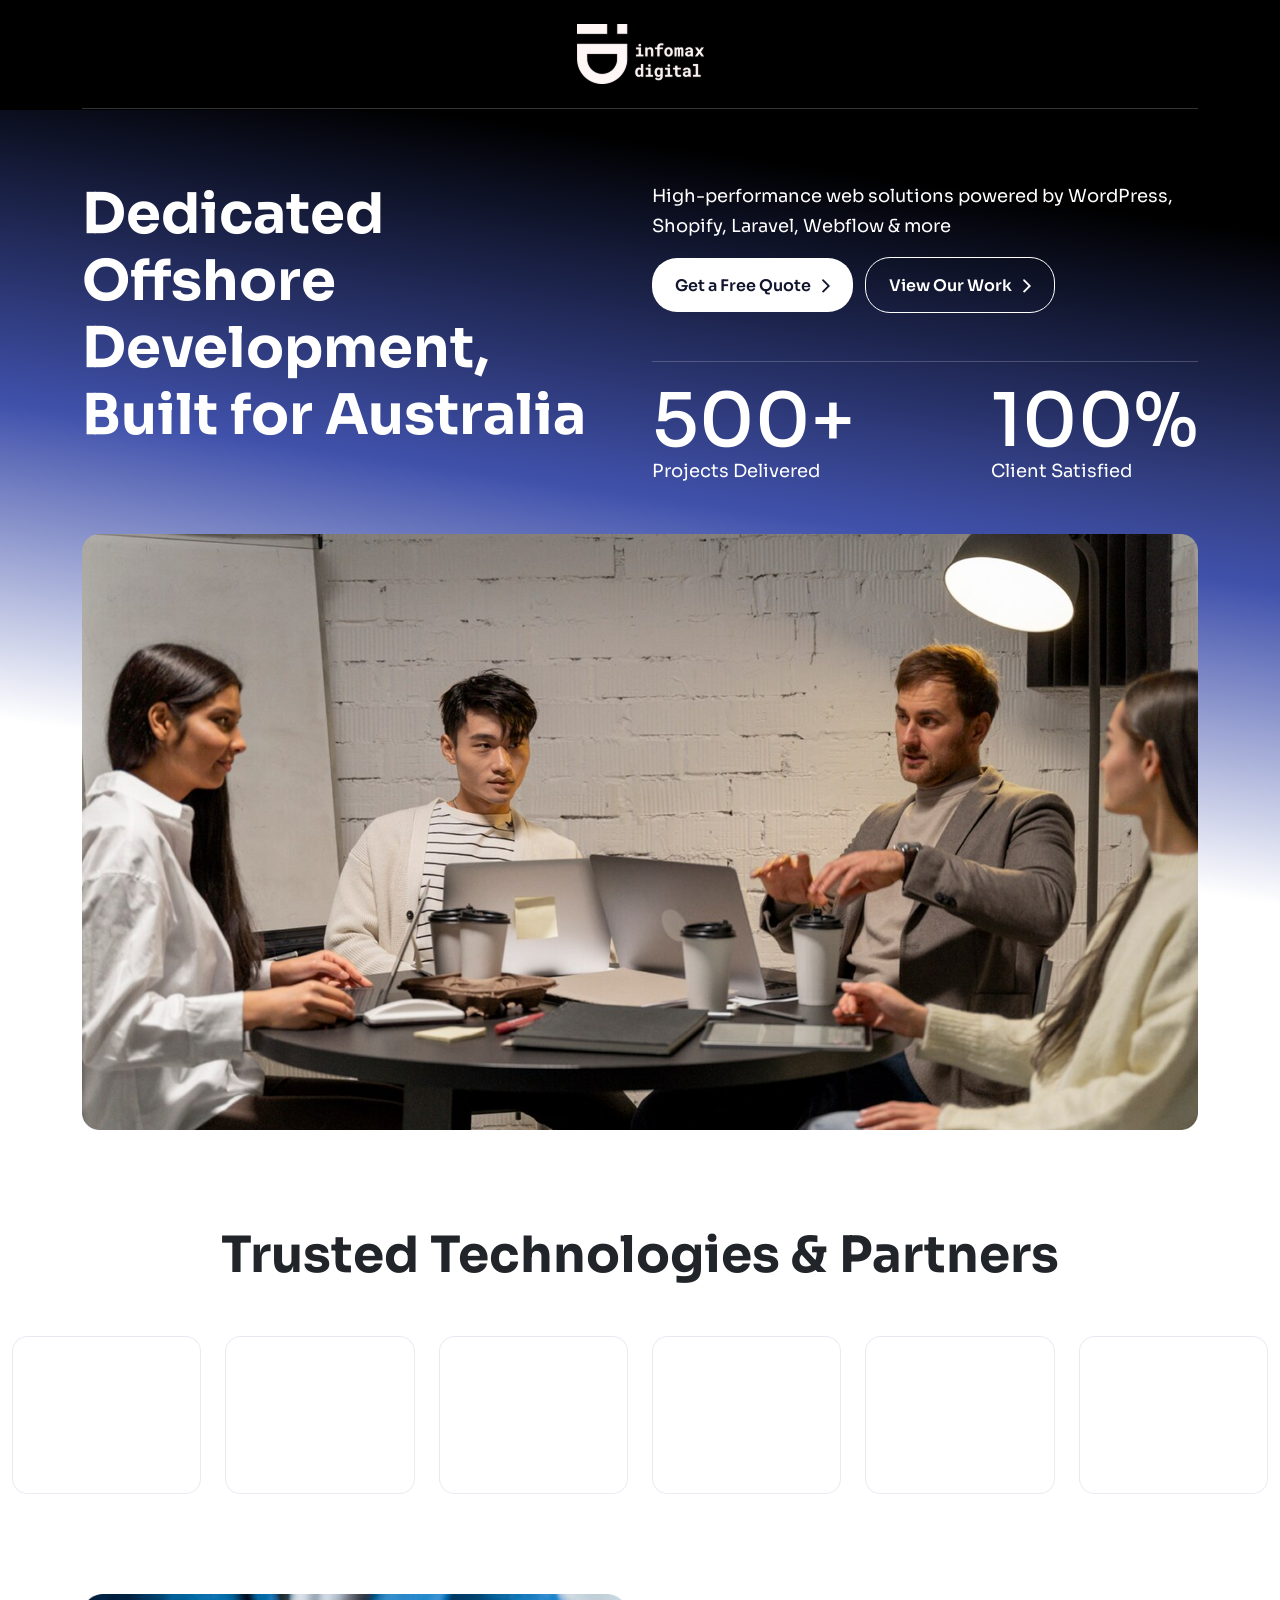
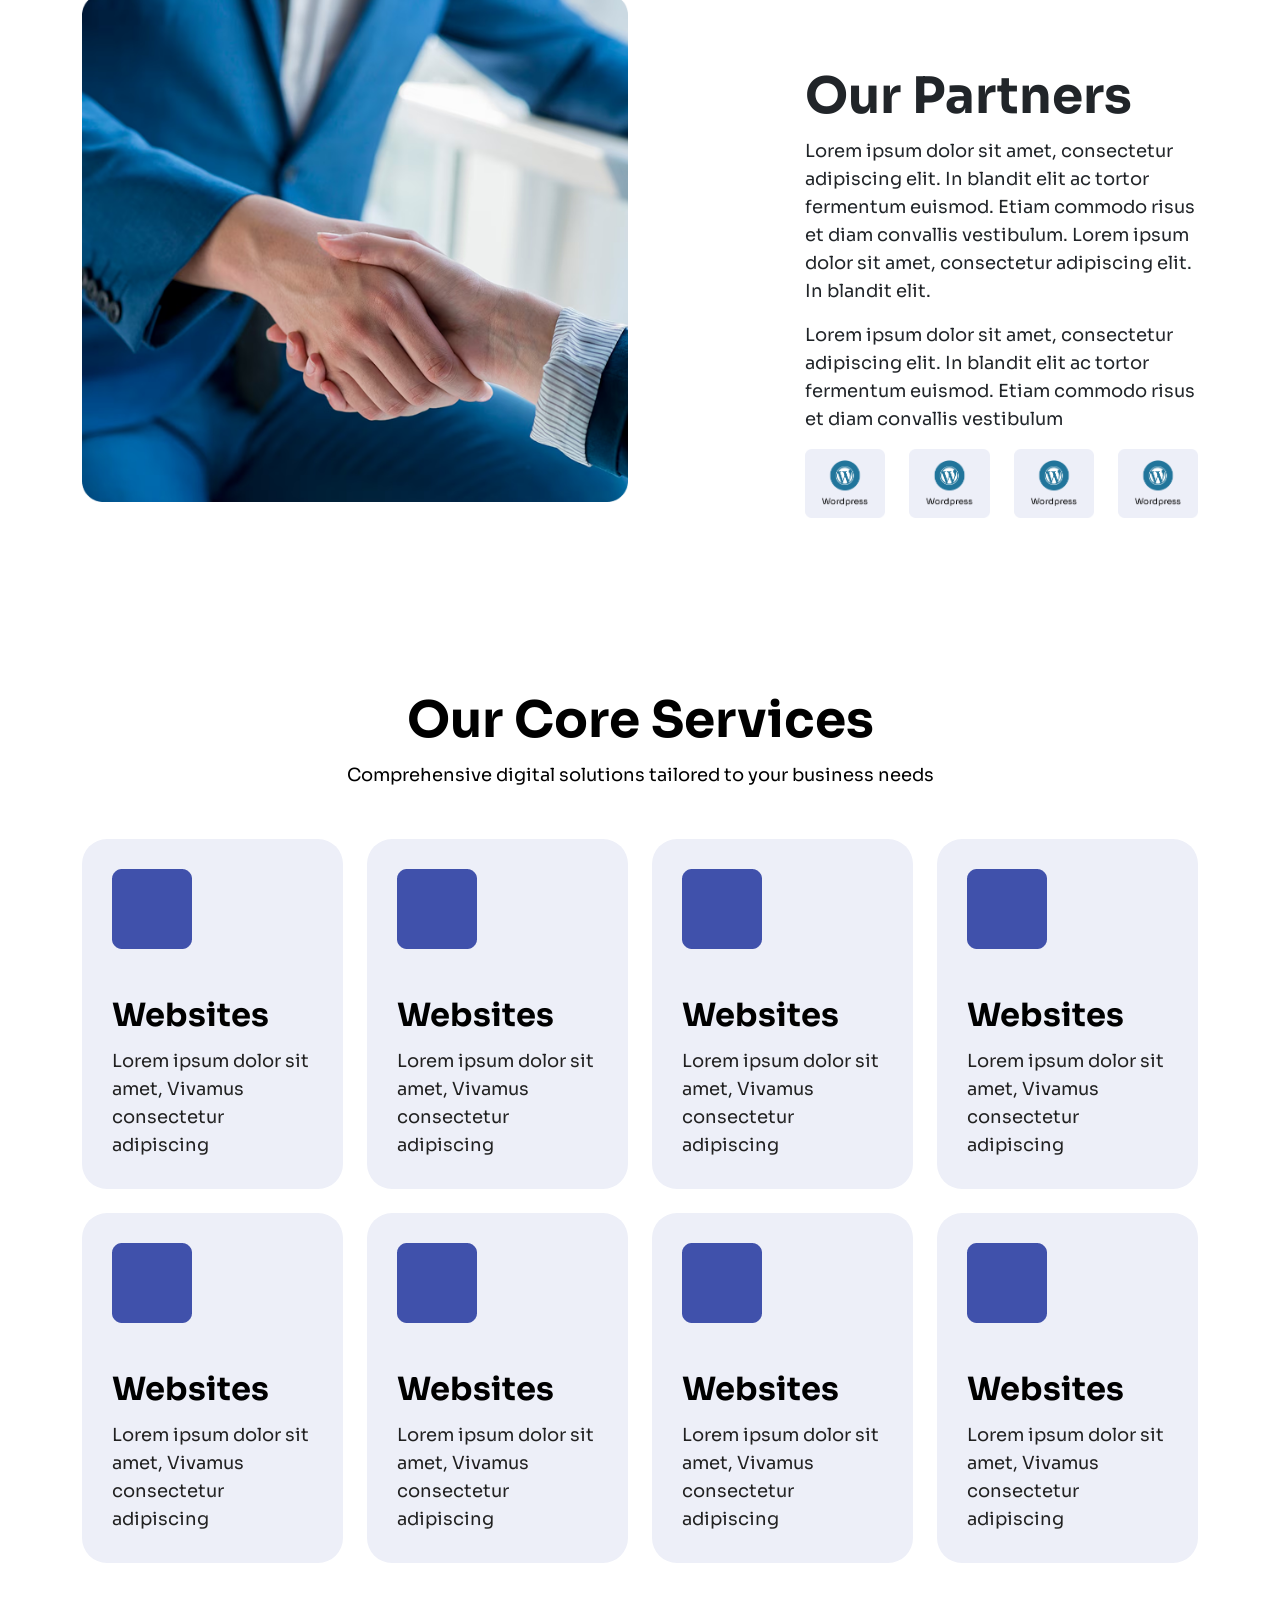
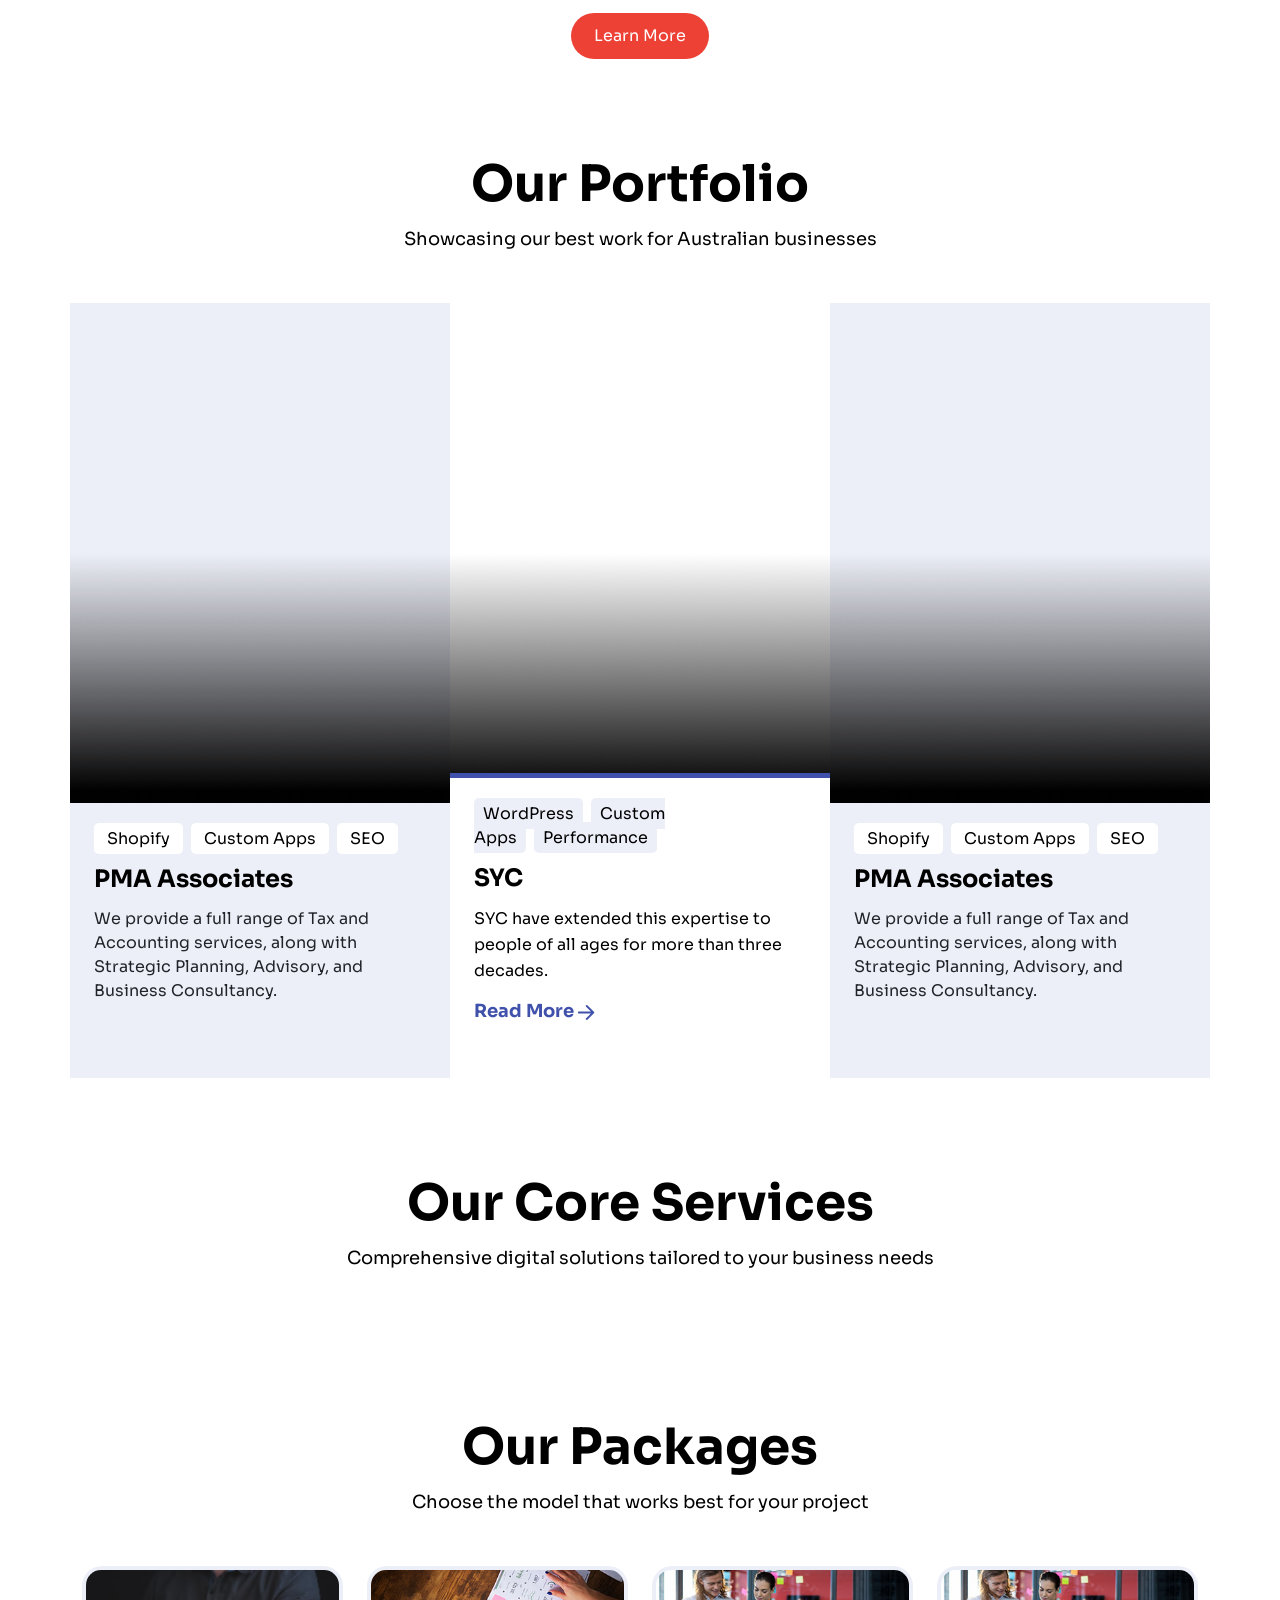
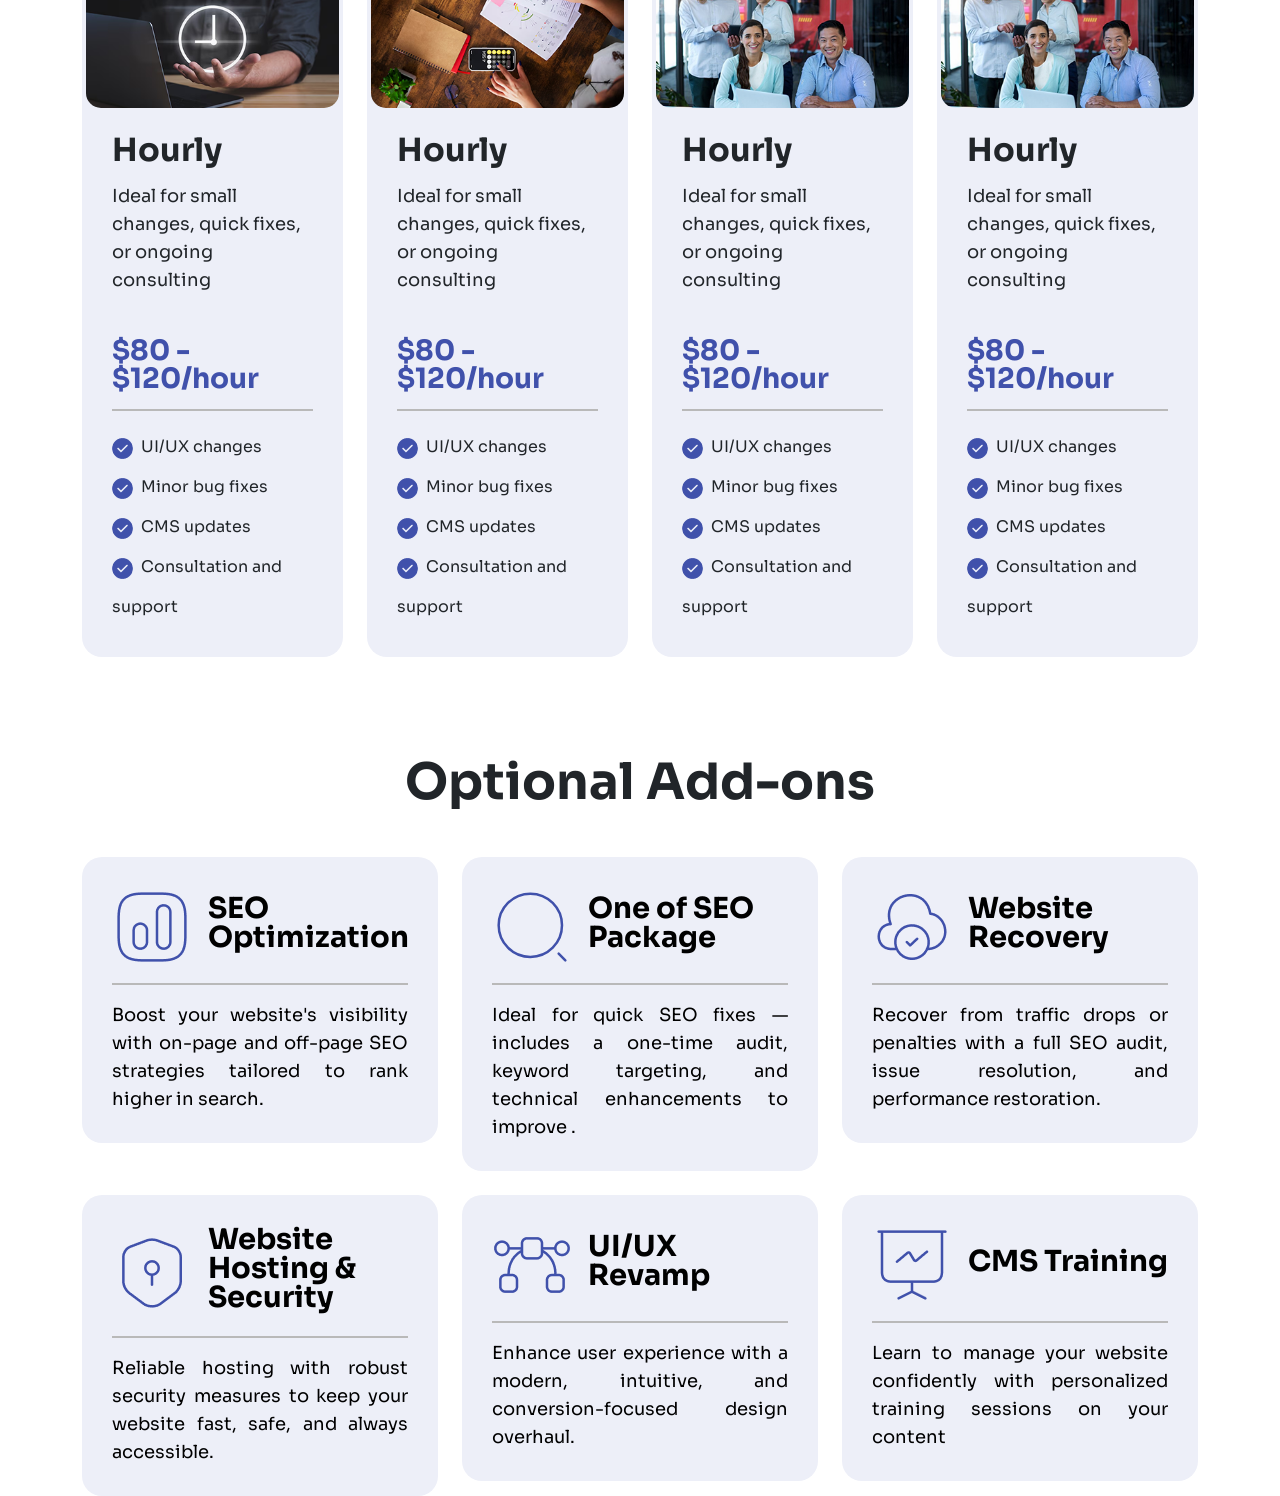
==== Layout/index.html @ 5ebf61f7 "add option add one" ====
<!DOCTYPE html>
<html lang="en">
  <head>
    <meta charset="UTF-8" />
    <meta name="viewport" content="width=device-width, initial-scale=1.0" />
    <!-- google font Sora -->
    <link rel="preconnect" href="https://fonts.googleapis.com" />
    <link rel="preconnect" href="https://fonts.gstatic.com" crossorigin />
    <link
      href="https://fonts.googleapis.com/css2?family=Roboto:ital,wght@0,100..900;1,100..900&family=Sora:wght@100..800&display=swap"
      rel="stylesheet" />
    <link
      rel="stylesheet"
      href="./Bootstrap5/bootstrap-5.0.2-dist/js/bootstrap.bundle.min.js" />
    <link
      rel="stylesheet"
      href="./Bootstrap5/bootstrap-5.0.2-dist/css/bootstrap.min.css" />
    <link rel="stylesheet" href="./index.css" />
    <script
      src="./Bootstrap5/bootstrap-5.0.2-dist/js/bootstrap.min.js"></script>
    <title>Info Max Digital</title>
    <link rel="icon" href="https://www.infomaxdigital.com.au/images/logo.png" />
    <script
      src="https://cdn.jsdelivr.net/npm/bootstrap@5.3.3/dist/js/bootstrap.bundle.min.js"></script>

  </head>
  <body>
    <!-- header section start -->
    <section class="header-wrapper">
      <div class="bg-img-layer-1"></div>
      <div class="bg-img-layer-2"></div>
      <div class="container">
        <div class="row">
          <div
            class="col-12 d-flex justify-content-center align-items-center my-4">
            <img src="./images/heading_logo.png" alt class="img-fluid" />
          </div>
        </div>
        <div class="row">
          <div
            class="col-12 d-flex justify-content-center align-items-center mb-4">
            <img src="./images/Line 41.png" alt class="img-fluid w-100" />
          </div>
        </div>
        <div class="row pt-lg-5">
          <div class="col-12 col-lg-6 text-white mb-4">
            <h2 class="display-4 fw-bold text-center text-lg-start">
              Dedicated Offshore Development, Built for Australia
            </h2>
          </div>
          <div class="col-12 col-lg-6 header-right-content">
            <p class="pb-4 pb-sm-3 text-center text-lg-start">High-performance
              web solutions powered by WordPress,
              Shopify, Laravel, Webflow & more</p>
            <div class="mb-4 text-center text-lg-start">
              <button class="mb-3 mb-lg-0 border-0">Get a Free Quote <img
                  class="ps-2"
                  src="./images/button_forward_arrow.png" alt></button>
              <button class="btn-view-our ms-0 ms-lg-2 ms-md-3">View Our Work
                <img class="ps-2"
                  src="./images/button_forward_arrow_2.png" alt></button>
            </div>
            <img class="pt-2 pt-lg-4 pb-2 w-100" src="./images/short-line.png"
              alt>
            <div
              class="d-flex flex-column flex-lg-row flex-md-row justify-content-center justify-content-lg-between justify-content-md-between mt-3 text-center text-lg-start">
              <div class="mb-4 mb-lg-0">
                <h2 class="head-project-detail-font font-bold mb-0">500+</h2>
                <p class="head-project-detail-text-font">Projects Delivered</p>
              </div>
              <div>
                <h2 class="head-project-detail-font font-bold mb-0">100%</h2>
                <p class="head-project-detail-text-font">Client Satisfied</p>
              </div>
            </div>
          </div>
        </div>
        <div class="row mt-5">
          <div class="col-12">
            <img src="./images/header-main-image.png" alt
              class="img-fluid w-100" />
          </div>
        </div>
      </div>
    </section>
    <!-- header below section start -->
    <div class="row-gap-maintain"></div>
    <!-- carousel part start -->
    <section>
      <div class="container">
        <div class="row">
          <div class="col-12 text-center trusted-title">
            <h2 class>Trusted Technologies & Partners</h2>
          </div>
        </div>
      </div>
      <div class="container-fluid mt-5">
        <div id="sixImageSlider" class="carousel slide" data-bs-ride="carousel">
          <div class="carousel-inner">
            <div class="carousel-item active">
              <div class="row">
                <div class="col-6 col-lg-2 col-md-4 mb-3 mb-lg-0"><img
                    src="../Layout/images/carousel 1.png"
                    class="img-fluid" alt="1"></div>
                <div class="col-6 col-lg-2 col-md-4 mb-3 mb-lg-0"><img
                    src="../Layout/images/carousel 1.png"
                    class="img-fluid" alt="2"></div>
                <div class="col-6 col-lg-2 col-md-4 mb-3 mb-lg-0"><img
                    src="../Layout/images/carousel 1.png"
                    class="img-fluid" alt="3"></div>
                <div class="col-6 col-lg-2 col-md-4 mb-3 mb-lg-0"><img
                    src="../Layout/images/carousel 1.png"
                    class="img-fluid" alt="4"></div>
                <div class="col-6 col-lg-2 col-md-4 mb-3 mb-lg-0"><img
                    src="../Layout/images/carousel 1.png"
                    class="img-fluid" alt="5"></div>
                <div class="col-6 col-lg-2 col-md-4"><img
                    src="../Layout/images/carousel 1.png"
                    class="img-fluid" alt="6"></div>
              </div>
            </div>
          </div>
          <!-- Optional: Navigation buttons (disabled if only 1 slide) -->
        </div>
      </div>
    </section>
    <section>
      <!-- our partner section start -->
      <div class="row-gap-maintain"></div>
      <div class="container">
        <div class="row">
          <div class="col-12 col-lg-6">
            <img src="./images/image(16).png" class="w-100" alt>
          </div>
          <div class="col-12 col-lg-6 our-partner text-center text-lg-start">
            <h2 class="mb-3">Our Partners</h2>
            <p class="mb-3">Lorem ipsum dolor sit amet, consectetur adipiscing
              elit. In blandit elit ac tortor fermentum euismod. Etiam commodo
              risus et diam convallis vestibulum. Lorem ipsum dolor sit amet,
              consectetur adipiscing elit. In blandit elit.</p>
            <p class="mb-3">
              Lorem ipsum dolor sit amet, consectetur adipiscing elit. In
              blandit elit ac tortor fermentum euismod. Etiam commodo risus et
              diam convallis vestibulum</p>
            <div class="row">
              <div class="col-6 col-lg-3">
                <img src="./images/wordpressimg.png" class="w-100 mb-3 mb-lg-0"
                  alt>
              </div>
              <div class="col-6 col-lg-3">
                <img src="./images/wordpressimg.png" class="w-100 mb-3 mb-lg-0"
                  alt>
              </div>
              <div class="col-6 col-lg-3">
                <img src="./images/wordpressimg.png" class="w-100" alt>
              </div>
              <div class="col-6 col-lg-3">
                <img src="./images/wordpressimg.png" class="w-100" alt>
              </div>
            </div>

          </div>
        </div>
        <!-- service section start -->
        <div class="row-gap-maintain"></div>
        <div class="row">
          <div class="col-12 core-service-section text-center">
            <h2 class="mb-3">Our Core Services</h2>
            <p>Comprehensive digital solutions tailored to your business
              needs</p>
          </div>
        </div>
        <div class="row">
          <div class="col-12 col-lg-3 col-md-6 mb-3 mb-lg-0">
            <div class="services-card">
              <img src="./images/websiteimg.png" class height="80px"
                width="80px"
                alt="wb">
              <h2 class="mb-3">Websites</h2>
              <p>Lorem ipsum dolor sit amet, Vivamus consectetur adipiscing</p>
            </div>
          </div>
          <div class="col-12 col-lg-3 col-md-6 mb-3 mb-lg-0">
            <div class="services-card">
              <img src="./images/websiteimg.png" class height="80px"
                width="80px"
                alt="wb">
              <h2 class="mb-3">Websites</h2>
              <p>Lorem ipsum dolor sit amet, Vivamus consectetur adipiscing</p>
            </div>
          </div>
          <div class="col-12 col-lg-3 col-md-6 mb-3 mb-lg-0">
            <div class="services-card">
              <img src="./images/websiteimg.png" class height="80px"
                width="80px"
                alt>
              <h2 class="mb-3">Websites</h2>
              <p>Lorem ipsum dolor sit amet, Vivamus consectetur adipiscing</p>
            </div>
          </div>
          <div class="col-12 col-lg-3 col-md-6 mb-3 mb-lg-0">
            <div class="services-card">
              <img src="./images/websiteimg.png" class height="80px"
                width="80px"
                alt>
              <h2 class="mb-3">Websites</h2>
              <p>Lorem ipsum dolor sit amet, Vivamus consectetur adipiscing</p>
            </div>
          </div>
        </div>
        <div class="row mt-0 mt-lg-4">
          <div class="col-12 col-lg-3 col-md-6 mb-3 mb-lg-0">
            <div class="services-card">
              <img src="./images/websiteimg.png" class height="80px"
                width="80px"
                alt="wb">
              <h2 class="mb-3">Websites</h2>
              <p>Lorem ipsum dolor sit amet, Vivamus consectetur adipiscing</p>
            </div>
          </div>
          <div class="col-12 col-lg-3 col-md-6 mb-3 mb-lg-0">
            <div class="services-card">
              <img src="./images/websiteimg.png" class height="80px"
                width="80px"
                alt="wb">
              <h2 class="mb-3">Websites</h2>
              <p>Lorem ipsum dolor sit amet, Vivamus consectetur adipiscing</p>
            </div>
          </div>
          <div class="col-12 col-lg-3 col-md-6 mb-3 mb-lg-0">
            <div class="services-card">
              <img src="./images/websiteimg.png" class height="80px"
                width="80px"
                alt>
              <h2 class="mb-3">Websites</h2>
              <p>Lorem ipsum dolor sit amet, Vivamus consectetur adipiscing</p>
            </div>
          </div>
          <div class="col-12 col-lg-3 col-md-6">
            <div class="services-card">
              <img src="./images/websiteimg.png" class height="80px"
                width="80px"
                alt>
              <h2 class="mb-3">Websites</h2>
              <p>Lorem ipsum dolor sit amet, Vivamus consectetur adipiscing</p>
            </div>
          </div>
        </div>
        <div class="row justify-content-center">
          <div
            class="col-6 col-lg-2 col-md-3 d-flex justify-content-center align-items-center">
            <button class="lear-more-btn">Learn More</button>
          </div>
        </div>
        <!-- our portfolio section -->
        <div class="row-gap-maintain"></div>
        <div class="row">
          <div class="col-12 core-service-section text-center">
            <h2 class="mb-3">Our Portfolio</h2>
            <p>Showcasing our best work for Australian businesses</p>
          </div>
        </div>
        <div class="row">
          <div class="col-12 col-lg-4 p-0 associate-img-bg mb-3 mb-lg-0">
            <img src="./images/pmaimg.png" class="w-100" height="500px" alt>
            <div class="px-4 py-4">
              <span class="bage-font-style me-2">Shopify</span><span
                class="bage-font-style me-2">Custom Apps</span><span
                class="bage-font-style me-2">SEO</span>
              <h2 class="my-3">PMA Associates</h2>
              <p>We provide a full range of Tax and Accounting services, along
                with
                Strategic Planning, Advisory, and Business Consultancy.</p>
            </div>
          </div>
          <div class="col-12 col-lg-4 p-0 syc-img-bg mb-3 mb-lg-0">
            <img src="./images/pmaimg.png" class="w-100" height="500px" alt>
            <div class="px-4 py-4 border-bottom-end">
              <span class="syc-font-style me-2">WordPress</span><span
                class="syc-font-style me-2">Custom Apps</span><span
                class="syc-font-style me-2">Performance</span>
              <h2 class="my-3">SYC</h2>
              <p class="mb-3">SYC have extended this expertise to people of all
                ages
                for more than three decades.</p>
              <span class="syc-read-more pe-1">Read More</span><img
                src="../Layout/images/Arrow 3 (Stroke)(1).png" alt>
            </div>
          </div>
          <div class="col-12 col-lg-4 p-0 associate-img-bg mb-3 mb-lg-0">
            <img src="./images/pmaimg.png" class="w-100" height="500px" alt>
            <div class="px-4 py-4">
              <span class="bage-font-style me-2">Shopify</span><span
                class="bage-font-style me-2">Custom Apps</span><span
                class="bage-font-style me-2">SEO</span>
              <h2 class="my-3">PMA Associates</h2>
              <p>We provide a full range of Tax and Accounting services, along
                with
                Strategic Planning, Advisory, and Business Consultancy.</p>
            </div>
          </div>

        </div>
        <!-- client say section start -->
        <div class="row-gap-maintain"></div>
        <div class="row">
          <div class="col-12 core-service-section text-center">
            <h2 class="mb-3">Our Core Services</h2>
            <p>Comprehensive digital solutions tailored to your business
              needs</p>
          </div>
        </div>
        <div class="row">
          <div class="col-12"></div>
        </div>
        <!-- our package section -->
        <div class="row-gap-maintain"></div>
        <div class="row">
          <div class="col-12 core-service-section text-center">
            <h2 class="mb-3">Our Packages</h2>
            <p>Choose the model that works best for your project</p>
          </div>
        </div>
        <div class="row">
          <div class="col-12 col-lg-3 col-md-3">
            <div class="package-card p-1">
              <img src="./images/hourly.png" class="w-100" alt>
              <div class="package-card-content">
                <h2 class="mb-3">Hourly</h2>
                <p>Ideal for small changes, quick fixes, or ongoing
                  consulting</p>
                <h3 class="mb-3">$80 - $120/hour</h3>
                <div class="package-card-middle-border mb-3"></div>
                <div class="package-card-content-list">
                  <div>
                    <img src="../Layout/images/tick-circle(1).png" class="pe-1"
                      alt="tick">
                    <span>UI/UX changes</span>
                  </div>
                  <div>
                    <img src="../Layout/images/tick-circle(1).png" class="pe-1"
                      alt="tick">
                    <span>Minor bug fixes</span>
                  </div>
                  <div>
                    <img src="../Layout/images/tick-circle(1).png" class="pe-1"
                      alt="tick">
                    <span>CMS updates</span>
                  </div>
                  <div>
                    <img src="../Layout/images/tick-circle(1).png" class="pe-1"
                      alt="tick">
                    <span>Consultation and support</span>
                  </div>
                </div>
              </div>
            </div>
          </div>
          <div class="col-12 col-lg-3 col-md-3">
            <div class="package-card p-1">
              <img src="./images/fixed_cost.png" class="w-100" alt>
              <div class="package-card-content">
                <h2 class="mb-3">Hourly</h2>
                <p>Ideal for small changes, quick fixes, or ongoing
                  consulting</p>
                <h3 class="mb-3">$80 - $120/hour</h3>
                <div class="package-card-middle-border mb-3"></div>
                <div class="package-card-content-list">
                  <div>
                    <img src="../Layout/images/tick-circle(1).png" class="pe-1"
                      alt="tick">
                    <span>UI/UX changes</span>
                  </div>
                  <div>
                    <img src="../Layout/images/tick-circle(1).png" class="pe-1"
                      alt="tick">
                    <span>Minor bug fixes</span>
                  </div>
                  <div>
                    <img src="../Layout/images/tick-circle(1).png" class="pe-1"
                      alt="tick">
                    <span>CMS updates</span>
                  </div>
                  <div>
                    <img src="../Layout/images/tick-circle(1).png" class="pe-1"
                      alt="tick">
                    <span>Consultation and support</span>
                  </div>
                </div>
              </div>
            </div>
          </div>
          <div class="col-12 col-lg-3 col-md-3">
            <div class="package-card p-1">
              <img src="./images/dadicated_team.png" class="w-100" alt>
              <div class="package-card-content">
                <h2 class="mb-3">Hourly</h2>
                <p>Ideal for small changes, quick fixes, or ongoing
                  consulting</p>
                <h3 class="mb-3">$80 - $120/hour</h3>
                <div class="package-card-middle-border mb-3"></div>
                <div class="package-card-content-list">
                  <div>
                    <img src="../Layout/images/tick-circle(1).png" class="pe-1"
                      alt="tick">
                    <span>UI/UX changes</span>
                  </div>
                  <div>
                    <img src="../Layout/images/tick-circle(1).png" class="pe-1"
                      alt="tick">
                    <span>Minor bug fixes</span>
                  </div>
                  <div>
                    <img src="../Layout/images/tick-circle(1).png" class="pe-1"
                      alt="tick">
                    <span>CMS updates</span>
                  </div>
                  <div>
                    <img src="../Layout/images/tick-circle(1).png" class="pe-1"
                      alt="tick">
                    <span>Consultation and support</span>
                  </div>
                </div>
              </div>
            </div>
          </div>
          <div class="col-12 col-lg-3 col-md-3">
            <div class="package-card p-1">
              <img src="./images/dadicated_team.png" class="w-100" alt>
              <div class="package-card-content">
                <h2 class="mb-3">Hourly</h2>
                <p>Ideal for small changes, quick fixes, or ongoing
                  consulting</p>
                <h3 class="mb-3">$80 - $120/hour</h3>
                <div class="package-card-middle-border mb-3"></div>
                <div class="package-card-content-list">
                  <div>
                    <img src="../Layout/images/tick-circle(1).png" class="pe-1"
                      alt="tick">
                    <span>UI/UX changes</span>
                  </div>
                  <div>
                    <img src="../Layout/images/tick-circle(1).png" class="pe-1"
                      alt="tick">
                    <span>Minor bug fixes</span>
                  </div>
                  <div>
                    <img src="../Layout/images/tick-circle(1).png" class="pe-1"
                      alt="tick">
                    <span>CMS updates</span>
                  </div>
                  <div>
                    <img src="../Layout/images/tick-circle(1).png" class="pe-1"
                      alt="tick">
                    <span>Consultation and support</span>
                  </div>
                </div>
              </div>
            </div>
          </div>
        </div>
        <!-- optional add-on -->
        <div class="row-gap-maintain"></div>
        <div class="row">
          <div class="col-12 text-center option-add">
            <h2 class>Optional Add-ons</h2>
          </div>
        </div>
        <div class="row mb-4">
          <div class="col-12 col-lg-4 col-md-4">
            <div class="option-add-style">
              <div class="d-flex justify-content-start align-items-center">
                <img src="./images/chart-2.png" class="pe-3" alt>
                <h2>SEO Optimization</h2>
              </div>
              <div class="package-card-middle-border my-3"></div>
              <p>Boost your website's visibility with on-page and off-page SEO
                strategies tailored to rank higher in search.</p>
            </div>
          </div>
          <div class="col-12 col-lg-4 col-md-4">
            <div class="option-add-style">
              <div class="d-flex justify-content-start align-items-center">
                <img src="./images/search-normal.svg" class="pe-3" alt>
                <h2>One of SEO
                  Package</h2>
              </div>
              <div class="package-card-middle-border my-3"></div>
              <p>Ideal for quick SEO fixes — includes a one-time audit, keyword
                targeting, and technical enhancements to improve
                .</p>

            </div>
          </div>
          <div class="col-12 col-lg-4 col-md-4">
            <div class="option-add-style">
              <div class="d-flex justify-content-start align-items-center">
                <img src="./images/cloud-add.png" class="pe-3" alt>
                <h2>Website Recovery
                </h2>
              </div>
              <div class="package-card-middle-border my-3"></div>
              <p>Recover from traffic drops or penalties with a full SEO audit,
                issue resolution, and performance restoration.</p>

            </div>
          </div>
        </div>
        <div class="row">
          <div class="col-12 col-lg-4 col-md-4">
            <div class="option-add-style">
              <div class="d-flex justify-content-start align-items-center">
                <img src="./images/shield-security.png" class="pe-3" alt>
                <h2>Website Hosting &
                  Security</h2>
              </div>
              <div class="package-card-middle-border my-3"></div>
              <p>Reliable hosting with robust security measures to keep your
                website fast, safe, and always accessible.</p>
            </div>
          </div>
          <div class="col-12 col-lg-4 col-md-4">
            <div class="option-add-style">
              <div class="d-flex justify-content-start align-items-center">
                <img src="./images/bezier.png" class="pe-3" alt>
                <h2>UI/UX
                  Revamp</h2>
              </div>
              <div class="package-card-middle-border my-3"></div>
              <p>Enhance user experience with a modern, intuitive, and
                conversion-focused design overhaul.</p>

            </div>
          </div>
          <div class="col-12 col-lg-4 col-md-4">
            <div class="option-add-style">
              <div class="d-flex justify-content-start align-items-center">
                <img src="./images/presention-chart.png" class="pe-3" alt>
                <h2>CMS
                  Training
                </h2>
              </div>
              <div class="package-card-middle-border my-3"></div>
              <p>Learn to manage your website confidently with personalized
                training sessions on your content </p>

            </div>
          </div>
        </div>
      </section>
    </body>
  </html>
---- Layout/index.css ----
body {
  font-family: 'Sora', sans-serif;
}

p{
  margin-bottom: 0px;
}
*{
  padding: 0px;
  margin: 0px;
  box-sizing: border-box;
}

/* two row inside space mainten */
.row-gap-maintain{
  height: 100px;
  width: 100%;
}
.header-wrapper {
  position: relative;
  background-color:#ffffff; /* fallback if image fails */
  color: #fff;
  overflow: hidden;
}


 .bg-img-layer-1 {
  background-image: url("../Layout/images/header_bg.png");
  position: absolute;
  top: 0;
  width: 100%;
  height: 850px;
  z-index: 0;
  background-size: cover;
  background-repeat: no-repeat;
  background: linear-gradient(180deg, #000000 48.14%, #FFFFFF 100%);

}

.bg-img-layer-2 {
  background-image: url("../images/header_bg_2.png");
  position: absolute;
  top: 110px;
  width: 100%;
  height: 850px;
  z-index: 1;
  background-size: cover;
  background-repeat: no-repeat;
  background: linear-gradient(8.27deg, #FFFFFF 23.3%, #4051AB 53.77%, rgba(0, 0, 0, 0.8) 87.98%);

}


.header-wrapper .container {
  position: relative;
  z-index: 2; /* keeps content above background */
}

.header-right-content p {
  font-size: 18px;
  font-weight: 400;
  color: #ffffff;
  line-height: 30px;
}

.header-right-content button {
  font-size: 16px;
  font-weight: 600;
  color: #11152D;
  background-color: #ffffff;
  border-radius: 25px;
  padding: 16px 23px 14px 23px;
}

.header-right-content .btn-view-our {
  font-size: 16px;
  font-weight: 600;
  color: #ffffff;
  background-color: transparent;
  border: 1px solid #ffffff;
  border-radius: 25px;
   padding: 16px 23px 14px 23px;
  /* margin-left: 10px; */
}

.head-project-detail-font {
  font-size: 74px;
  line-height: 70px;
}

.head-project-detail-text-font {
  font-size: 18px;
  font-weight: 400;
  color: #ffffff;
}

.trusted-title h2 {
  font-size: 50px;
  font-weight: 700;
  line-height: 100%;
  /* padding-top: 130px; */
}

 .carousel-item img {
      width: 100%;
      height: auto;
      object-fit: cover;
    }
.our-partner{
  padding-left: 165px;
  padding-top: 77px;
  padding-bottom: 77px;
}
.our-partner h2{
  font-size: 50px;
  font-weight: 700;
  line-height: 100%;
} 
.our-partner p{
  font-size:18px;
  font-weight: 400;
  line-height: 28px;
}

/* service section start */
.core-service-section{

}

.core-service-section h2{
  font-size: 50px;
  font-weight: 700;
  line-height: 100%;
  color: #000000;
}
.core-service-section p{
  font-size: 18px;
  font-weight: 400;
  line-height: 28px;
   margin-bottom: 50px;
   color: #000000;
}
.services-card{
  padding: 30px;
  background-color: #EDEFF8;
  border-radius: 25px;
}
.services-card p{
  font-size: 18px;
  font-weight: 400;
  line-height: 28px;
  color: #212121;
 
}
.services-card h2{
  margin-top: 50px;
  font-size: 32px;
  font-weight: 700;
  line-height: 100%;
  color: #000000;
}

.lear-more-btn{
  display: inline-block;
  font-size: 16px;
  font-weight: 700px;
  line-height: 100%;
  color: #FFFFFF;
  background-color: #EE4136;
  border-radius: 25px;
  border: none;
  padding: 15px 23px;
  margin-top: 50px;
}
.associate-img-bg{
  background-color: #EDEFF8;
}
.associate-img-bg h2{
  font-size: 24px;
  font-weight: 700;
  line-height: 100%;
  color: #000000;
}
.bage-font-style{
  font-size: 16px;
  font-weight: 400;
  line-height: 100%;
  color: #000000;
  background-color: #FFFFFF;
  border-radius: 5px;
  padding: 5px 13px;
}

.syc-font-style{
  font-size: 16px;
  font-weight: 400;
  line-height: 100%;
  color: #000000;
  background-color: #EDEFF8;
  border-radius: 5px;
  padding: 5px 9px;
}
.syc-read-more{
  color: #4051AB;
  font-size: 18px;
  font-weight: 700;
  line-height: 100%;
}
.syc-img-bg h2{
font-size: 24px;
font-weight: 700;
line-height: 100%;
color: #000000;
latter-spacing: 0%;
}

.syc-img-bg p{
font-size: 16px;
font-weight: 400;
line-height: 26px;
color: #000000;
latter-spacing: 0%;
}

.border-bottom-end{
  border-top: 5px solid #4051AB;
  position: relative;
 bottom: 30px;
 background-color: #FFFFFF;
}

/* package section style */
.package-card{
  background-color: #EDEFF8;
  border-radius: 20px ;
}
.package-card img{
  border-radius: 15px;
}
.package-card-content{
  padding: 26px;
}

.package-card-content h2{
  font-size: 32px;
  font-weight: 700;
  line-height: 100%;
}
.package-card-content p{
  font-size: 18px;
  font-weight: 400;
  line-height: 28px;
  margin-bottom: 43px;
}
.package-card-content h3{
  font-size: 28px;
  font-weight: 700;
  line-height: 100%;
  color: #4051AB;

}

.package-card-middle-border{
  border: 1px solid #B9B9B9;
}

.package-card-content-list span{
  font-size: 16px;
  font-weight: 400;
  latter-spacing: -2%;
  line-height: 40px;
}
.package-card-content-list img{
  height: 25px;
  width: 25px;
  object-fit: cover;
}
.option-add h2{
  font-weight: 700;
  font-size: 50px;
  line-height: 100%;
  margin-bottom: 50px;
}
.option-add-style{
  background-color: #EDEFF8;
  border-radius: 20px;
  padding: 30px;
}

.option-add-style h2{
  font-weight: 700;
  font-size: 29px;
  line-height: 100%;
  color: #000000;
}
.option-add-style p{
  font-weight: 400;
  font-size: 18px;
  line-height: 28px;
  color: #000000;
  letter-spacing: 0%;
  text-align: justify;
}

/* media query */

@media (max-width: 991.98px) {
  .our-partner {
    padding-left: 60px;
    padding-top: 60px;
    padding-bottom: 60px;
  }
}

/* Small screens (phones) */
@media (max-width: 575.98px) {
  .row-gap-maintain{
  height: 50px;
}
  .our-partner {
    padding-left: 20px;
    padding-right: 20px;
    padding-top: 40px;
    padding-bottom: 40px;
  }
  .trusted-title h2 {
  font-size: 40px;
}
}
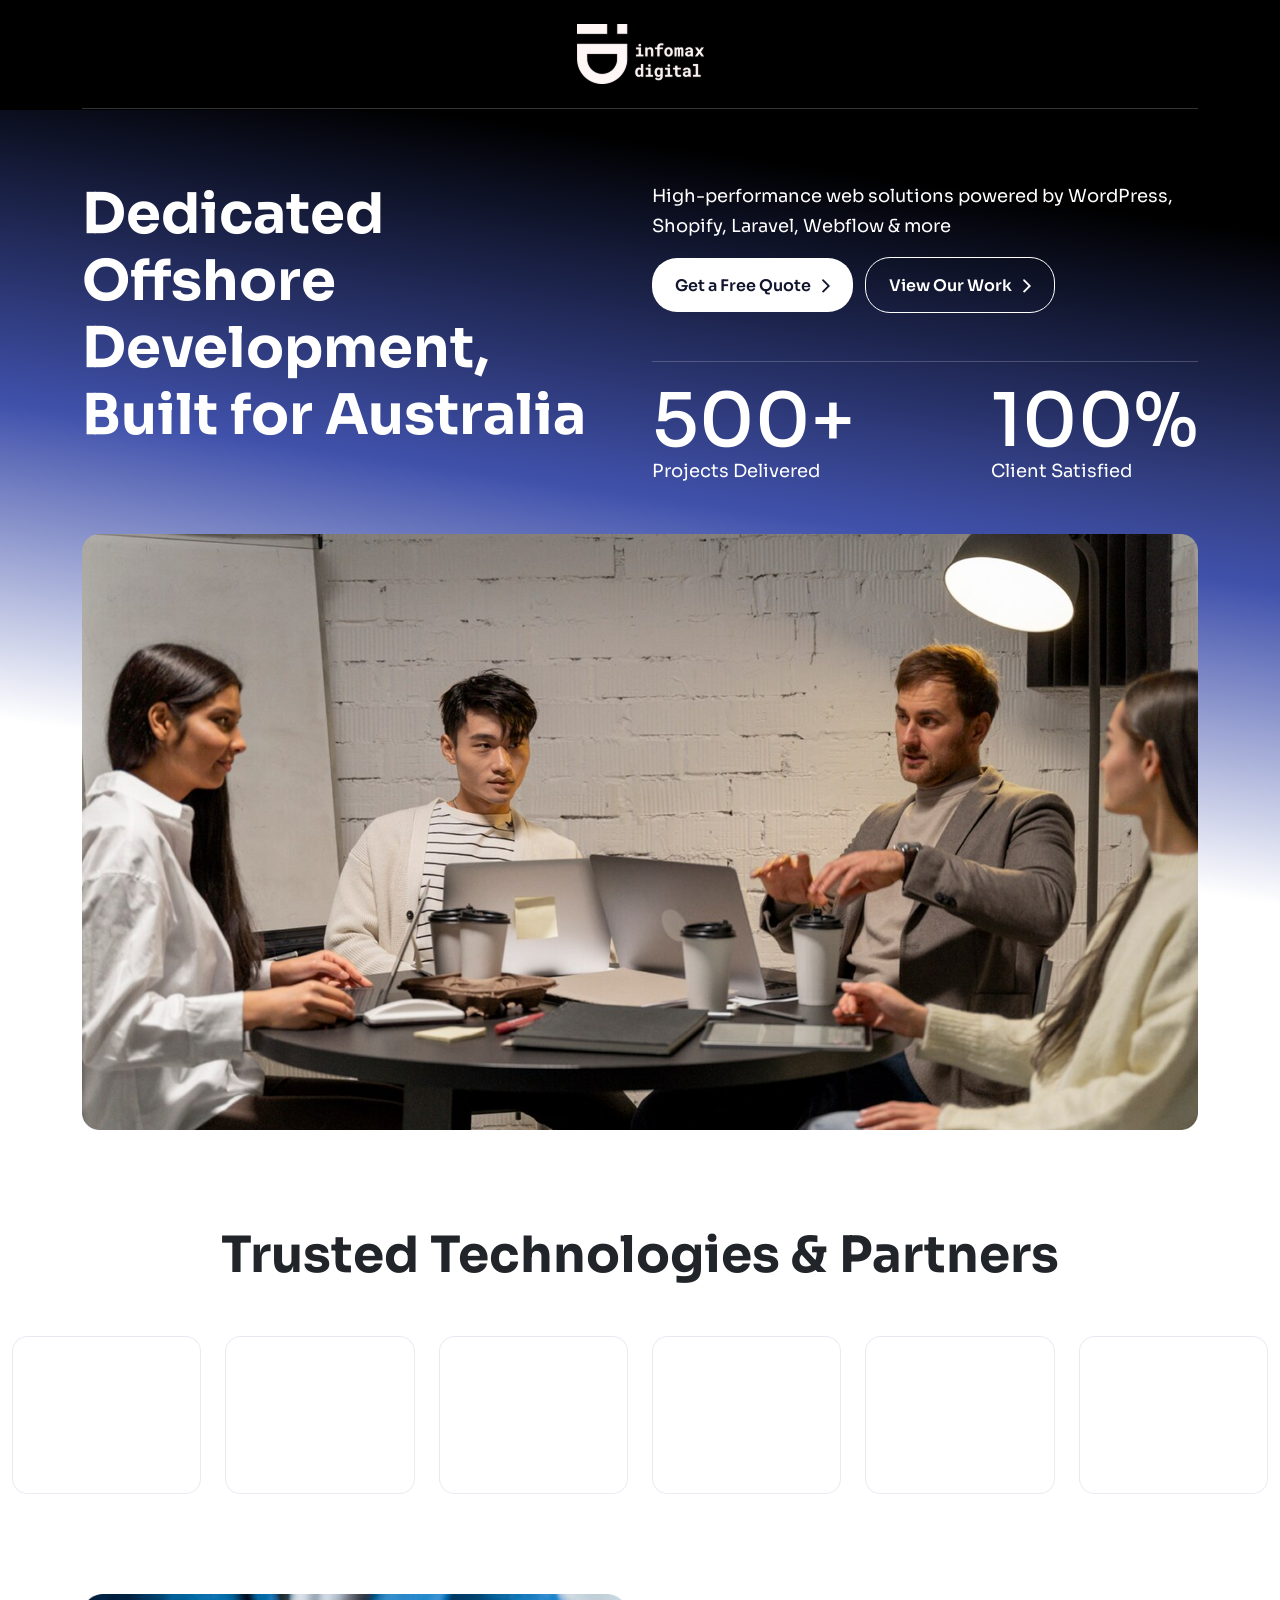
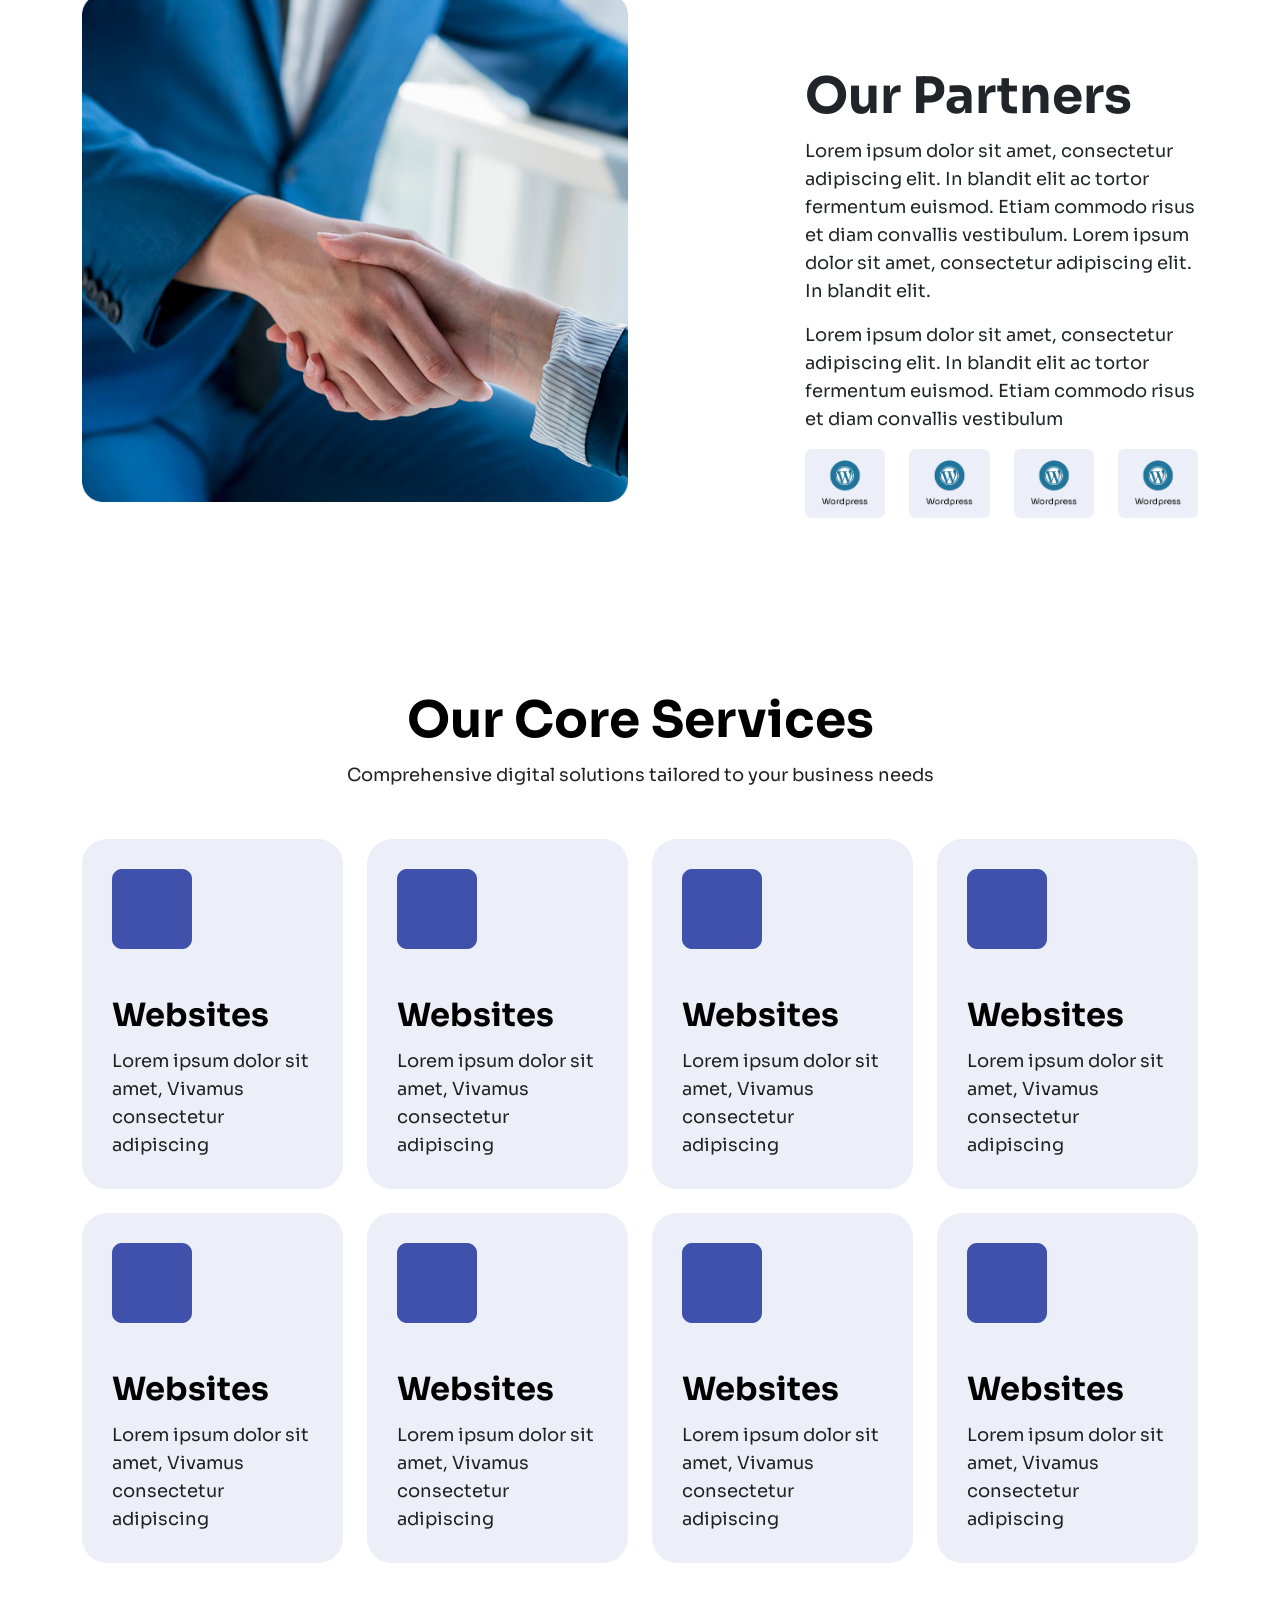
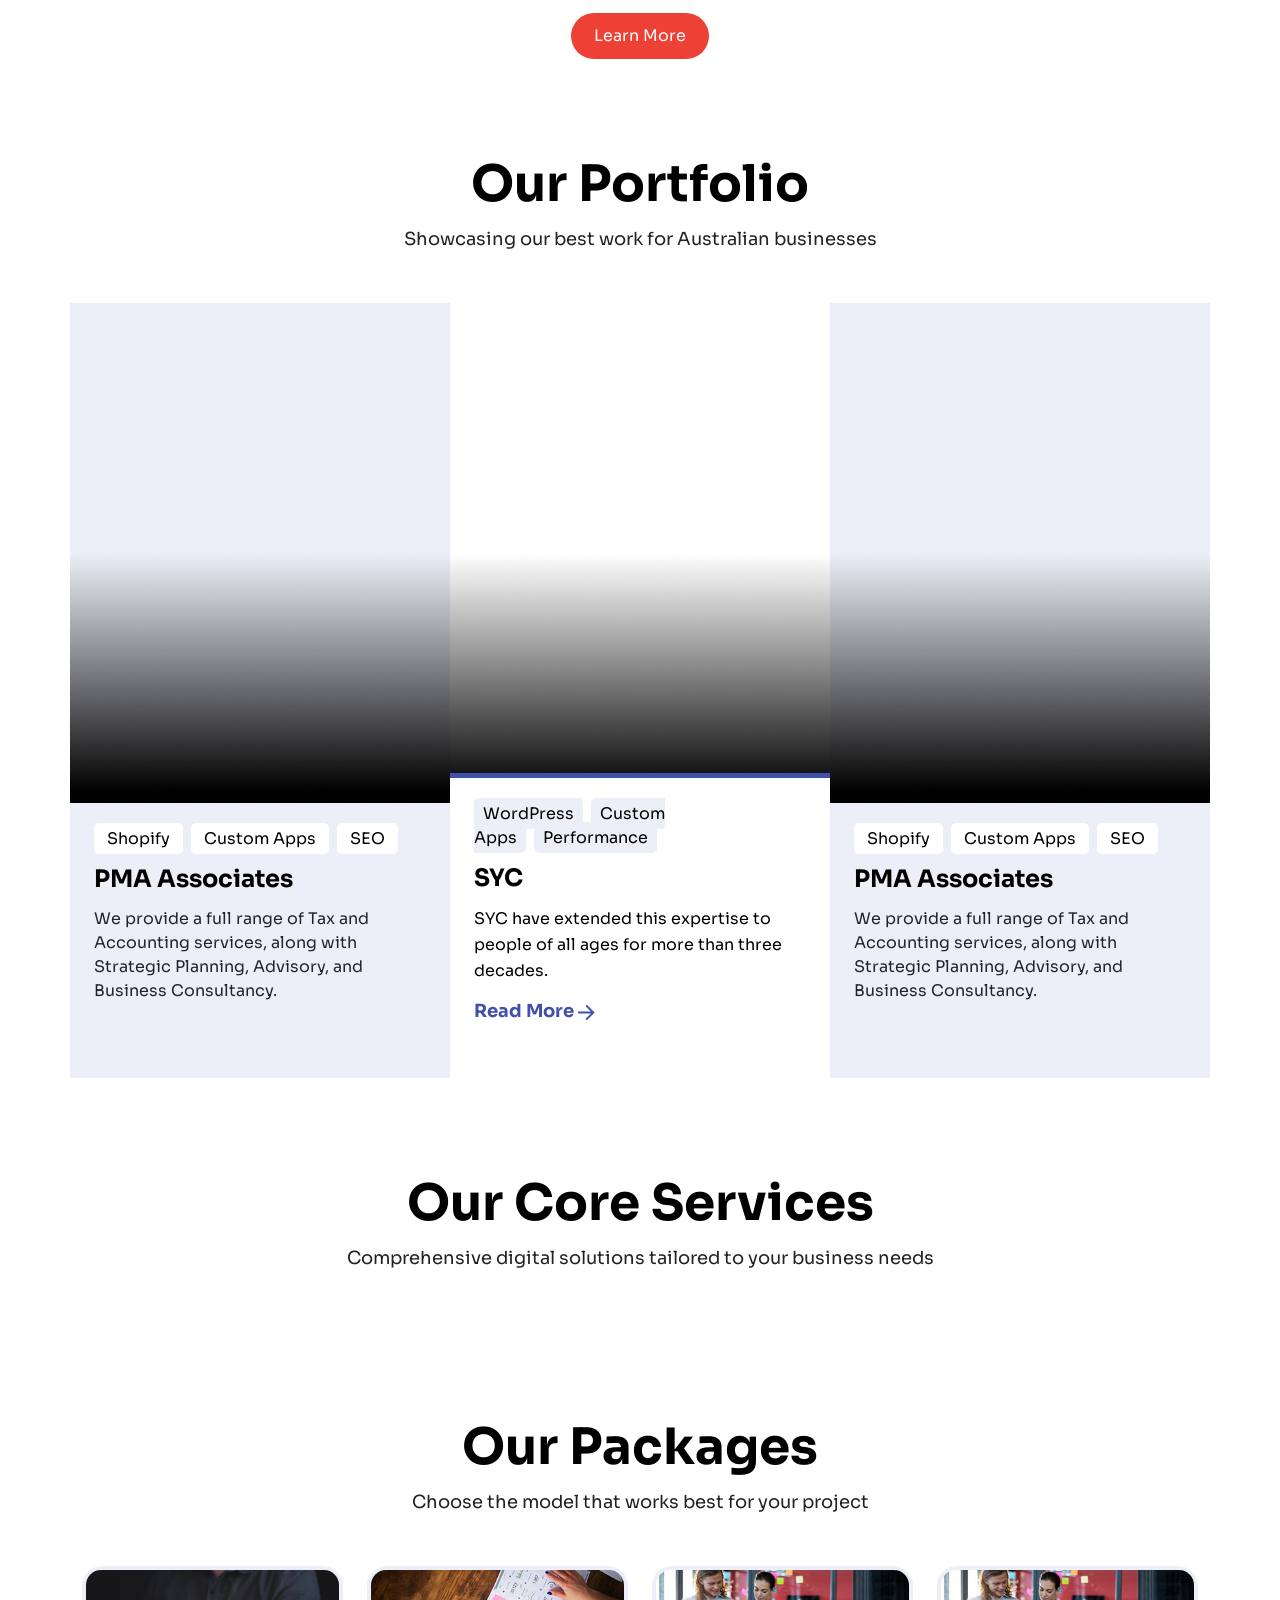
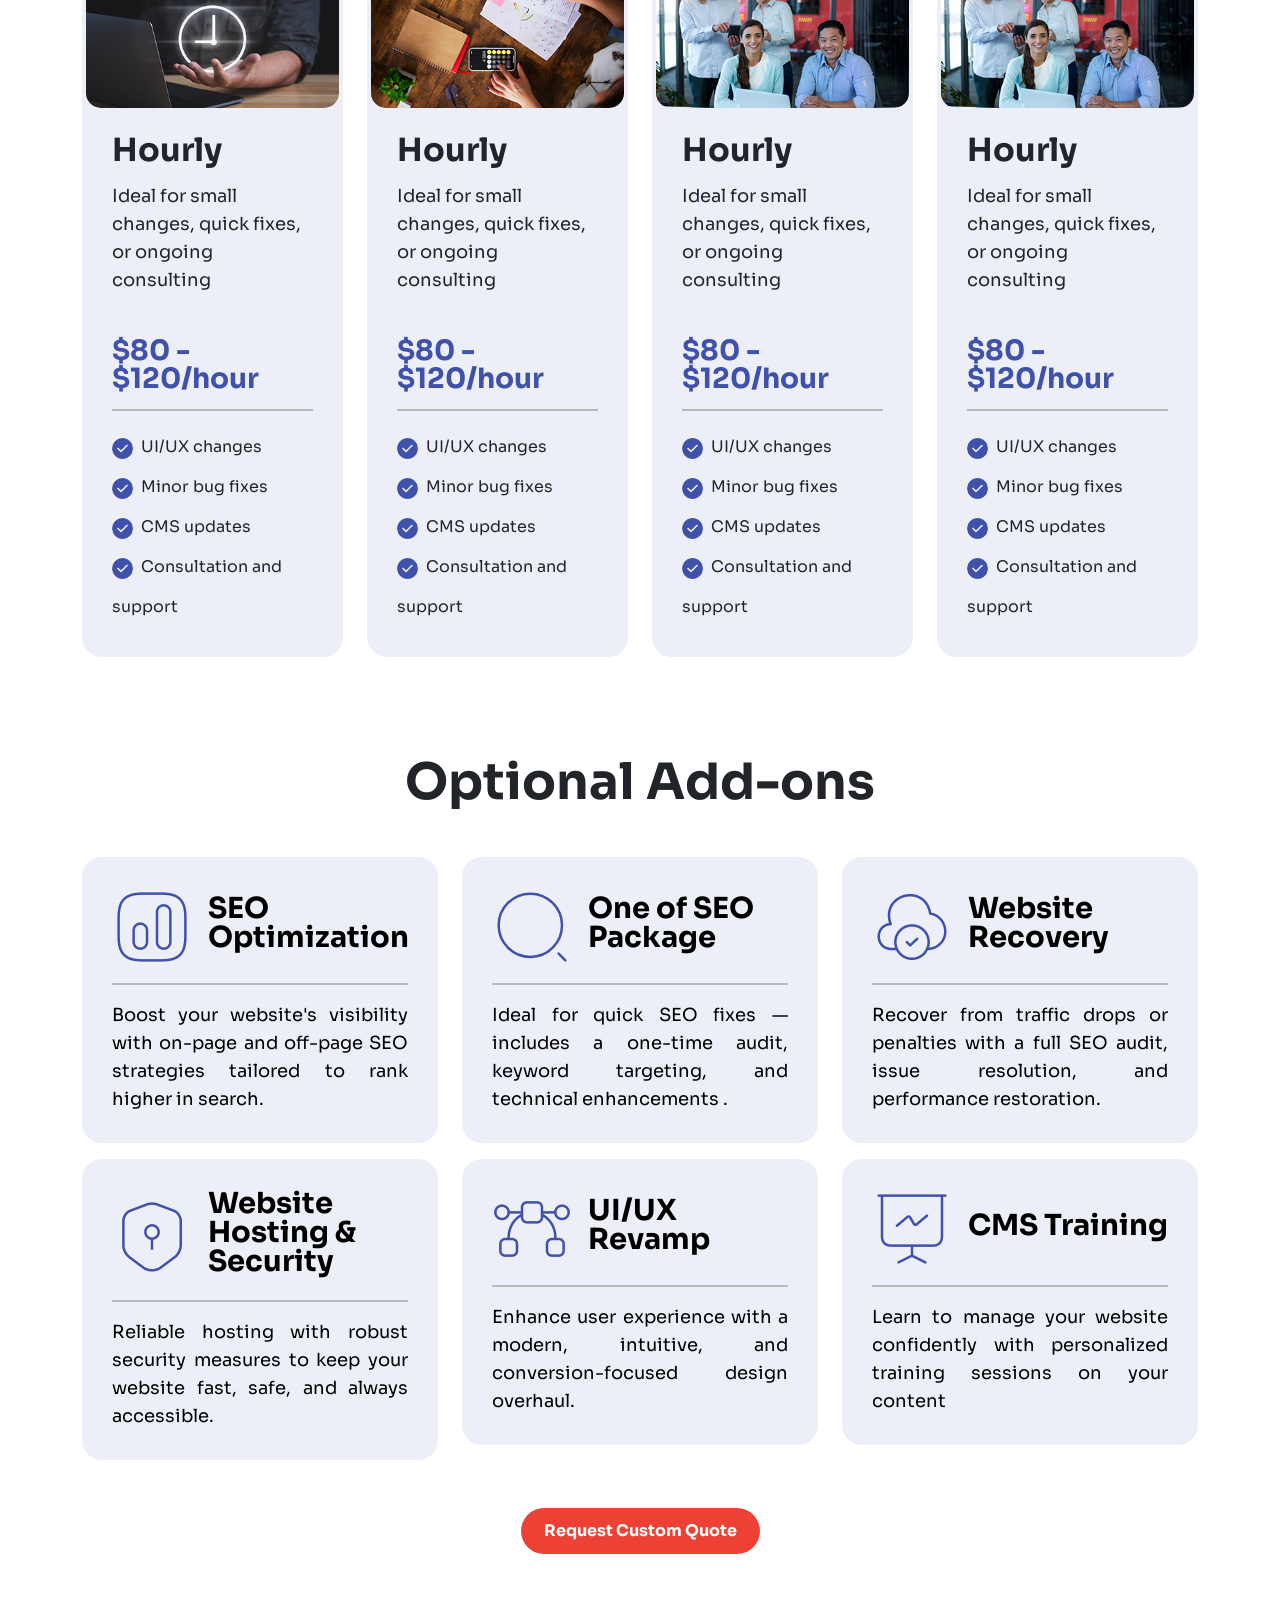
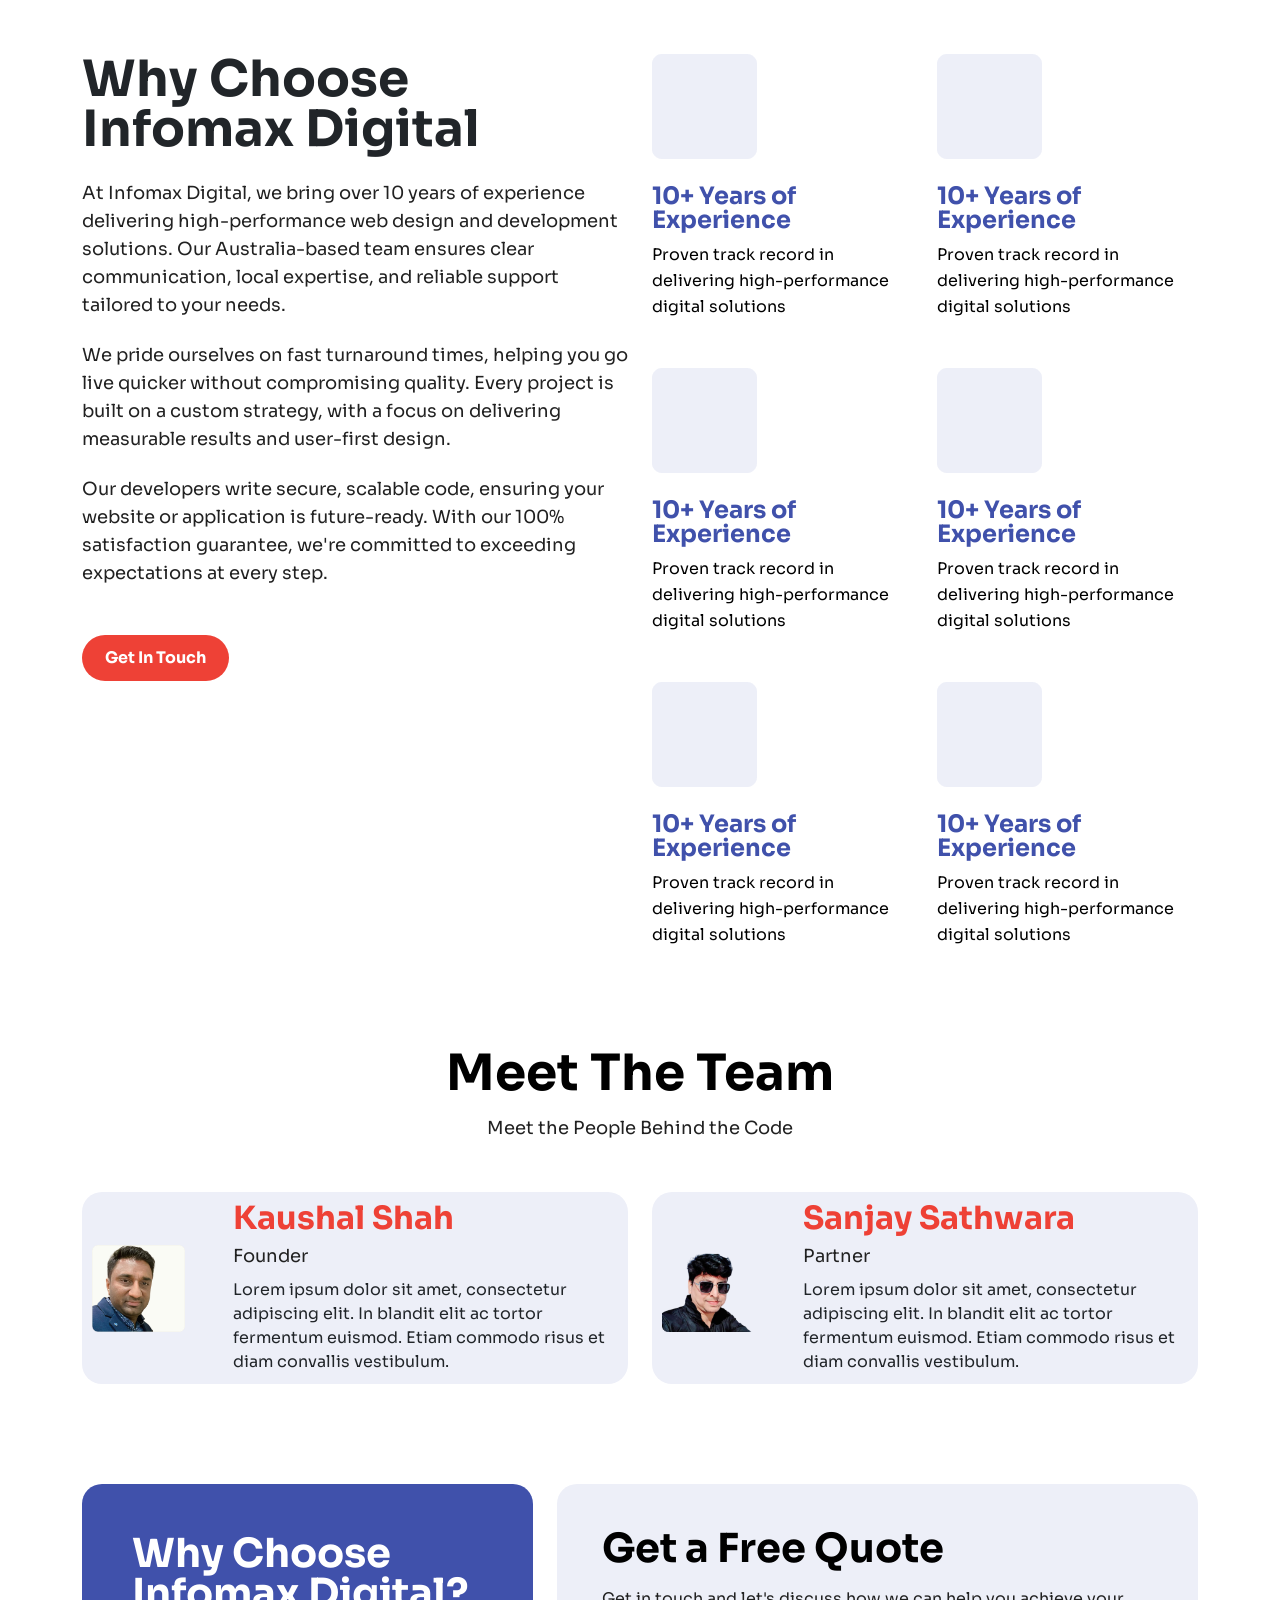
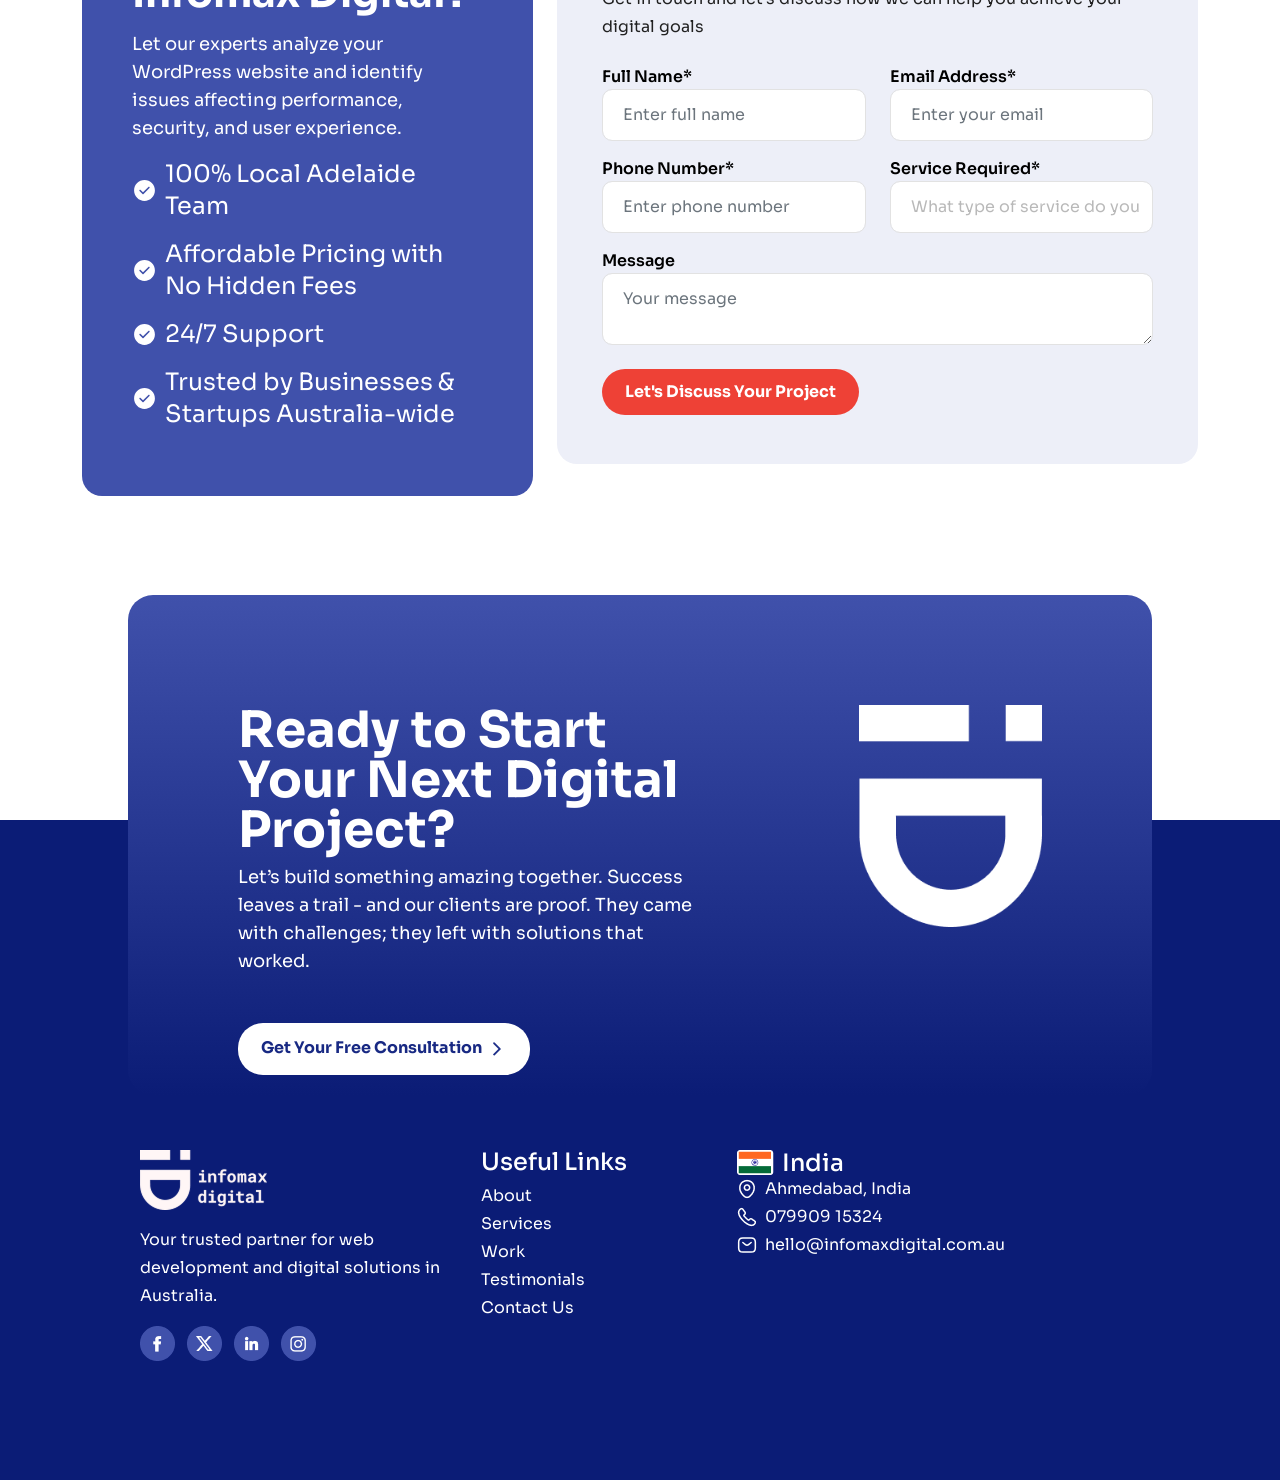
==== commit 0fc89411: "add footer section" ====
--- a/Layout/index.html
+++ b/Layout/index.html
@@ -100,22 +100,22 @@
             <div class="carousel-item active">
               <div class="row">
                 <div class="col-6 col-lg-2 col-md-4 mb-3 mb-lg-0"><img
-                    src="../Layout/images/carousel 1.png"
+                    src="images/carousel 1.png"
                     class="img-fluid" alt="1"></div>
                 <div class="col-6 col-lg-2 col-md-4 mb-3 mb-lg-0"><img
-                    src="../Layout/images/carousel 1.png"
+                    src="images/carousel 1.png"
                     class="img-fluid" alt="2"></div>
                 <div class="col-6 col-lg-2 col-md-4 mb-3 mb-lg-0"><img
-                    src="../Layout/images/carousel 1.png"
+                    src="images/carousel 1.png"
                     class="img-fluid" alt="3"></div>
                 <div class="col-6 col-lg-2 col-md-4 mb-3 mb-lg-0"><img
-                    src="../Layout/images/carousel 1.png"
+                    src="images/carousel 1.png"
                     class="img-fluid" alt="4"></div>
                 <div class="col-6 col-lg-2 col-md-4 mb-3 mb-lg-0"><img
-                    src="../Layout/images/carousel 1.png"
+                    src="images/carousel 1.png"
                     class="img-fluid" alt="5"></div>
                 <div class="col-6 col-lg-2 col-md-4"><img
-                    src="../Layout/images/carousel 1.png"
+                    src="images/carousel 1.png"
                     class="img-fluid" alt="6"></div>
               </div>
             </div>
@@ -284,7 +284,7 @@
                 ages
                 for more than three decades.</p>
               <span class="syc-read-more pe-1">Read More</span><img
-                src="../Layout/images/Arrow 3 (Stroke)(1).png" alt>
+                src="images/Arrow 3 (Stroke)(1).png" alt>
             </div>
           </div>
           <div class="col-12 col-lg-4 p-0 associate-img-bg mb-3 mb-lg-0">
@@ -322,7 +322,7 @@
           </div>
         </div>
         <div class="row">
-          <div class="col-12 col-lg-3 col-md-3">
+          <div class="col-12 col-lg-3 col-md-6 mb-3 mb-lg-0">
             <div class="package-card p-1">
               <img src="./images/hourly.png" class="w-100" alt>
               <div class="package-card-content">
@@ -333,22 +333,22 @@
                 <div class="package-card-middle-border mb-3"></div>
                 <div class="package-card-content-list">
                   <div>
-                    <img src="../Layout/images/tick-circle(1).png" class="pe-1"
+                    <img src="images/tick-circle(1).png" class="pe-1"
                       alt="tick">
                     <span>UI/UX changes</span>
                   </div>
                   <div>
-                    <img src="../Layout/images/tick-circle(1).png" class="pe-1"
+                    <img src="images/tick-circle(1).png" class="pe-1"
                       alt="tick">
                     <span>Minor bug fixes</span>
                   </div>
                   <div>
-                    <img src="../Layout/images/tick-circle(1).png" class="pe-1"
+                    <img src="images/tick-circle(1).png" class="pe-1"
                       alt="tick">
                     <span>CMS updates</span>
                   </div>
                   <div>
-                    <img src="../Layout/images/tick-circle(1).png" class="pe-1"
+                    <img src="images/tick-circle(1).png" class="pe-1"
                       alt="tick">
                     <span>Consultation and support</span>
                   </div>
@@ -356,7 +356,7 @@
               </div>
             </div>
           </div>
-          <div class="col-12 col-lg-3 col-md-3">
+          <div class="col-12 col-lg-3 col-md-6 mb-3 mb-lg-0">
             <div class="package-card p-1">
               <img src="./images/fixed_cost.png" class="w-100" alt>
               <div class="package-card-content">
@@ -367,22 +367,22 @@
                 <div class="package-card-middle-border mb-3"></div>
                 <div class="package-card-content-list">
                   <div>
-                    <img src="../Layout/images/tick-circle(1).png" class="pe-1"
+                    <img src="images/tick-circle(1).png" class="pe-1"
                       alt="tick">
                     <span>UI/UX changes</span>
                   </div>
                   <div>
-                    <img src="../Layout/images/tick-circle(1).png" class="pe-1"
+                    <img src="images/tick-circle(1).png" class="pe-1"
                       alt="tick">
                     <span>Minor bug fixes</span>
                   </div>
                   <div>
-                    <img src="../Layout/images/tick-circle(1).png" class="pe-1"
+                    <img src="images/tick-circle(1).png" class="pe-1"
                       alt="tick">
                     <span>CMS updates</span>
                   </div>
                   <div>
-                    <img src="../Layout/images/tick-circle(1).png" class="pe-1"
+                    <img src="images/tick-circle(1).png" class="pe-1"
                       alt="tick">
                     <span>Consultation and support</span>
                   </div>
@@ -390,7 +390,7 @@
               </div>
             </div>
           </div>
-          <div class="col-12 col-lg-3 col-md-3">
+          <div class="col-12 col-lg-3 col-md-6 mb-3 mb-lg-0">
             <div class="package-card p-1">
               <img src="./images/dadicated_team.png" class="w-100" alt>
               <div class="package-card-content">
@@ -401,22 +401,22 @@
                 <div class="package-card-middle-border mb-3"></div>
                 <div class="package-card-content-list">
                   <div>
-                    <img src="../Layout/images/tick-circle(1).png" class="pe-1"
+                    <img src="images/tick-circle(1).png" class="pe-1"
                       alt="tick">
                     <span>UI/UX changes</span>
                   </div>
                   <div>
-                    <img src="../Layout/images/tick-circle(1).png" class="pe-1"
+                    <img src="images/tick-circle(1).png" class="pe-1"
                       alt="tick">
                     <span>Minor bug fixes</span>
                   </div>
                   <div>
-                    <img src="../Layout/images/tick-circle(1).png" class="pe-1"
+                    <img src="images/tick-circle(1).png" class="pe-1"
                       alt="tick">
                     <span>CMS updates</span>
                   </div>
                   <div>
-                    <img src="../Layout/images/tick-circle(1).png" class="pe-1"
+                    <img src="images/tick-circle(1).png" class="pe-1"
                       alt="tick">
                     <span>Consultation and support</span>
                   </div>
@@ -424,7 +424,7 @@
               </div>
             </div>
           </div>
-          <div class="col-12 col-lg-3 col-md-3">
+          <div class="col-12 col-lg-3 col-md-6">
             <div class="package-card p-1">
               <img src="./images/dadicated_team.png" class="w-100" alt>
               <div class="package-card-content">
@@ -435,22 +435,22 @@
                 <div class="package-card-middle-border mb-3"></div>
                 <div class="package-card-content-list">
                   <div>
-                    <img src="../Layout/images/tick-circle(1).png" class="pe-1"
+                    <img src="images/tick-circle(1).png" class="pe-1"
                       alt="tick">
                     <span>UI/UX changes</span>
                   </div>
                   <div>
-                    <img src="../Layout/images/tick-circle(1).png" class="pe-1"
+                    <img src="images/tick-circle(1).png" class="pe-1"
                       alt="tick">
                     <span>Minor bug fixes</span>
                   </div>
                   <div>
-                    <img src="../Layout/images/tick-circle(1).png" class="pe-1"
+                    <img src="images/tick-circle(1).png" class="pe-1"
                       alt="tick">
                     <span>CMS updates</span>
                   </div>
                   <div>
-                    <img src="../Layout/images/tick-circle(1).png" class="pe-1"
+                    <img src="images/tick-circle(1).png" class="pe-1"
                       alt="tick">
                     <span>Consultation and support</span>
                   </div>
@@ -466,8 +466,8 @@
             <h2 class>Optional Add-ons</h2>
           </div>
         </div>
-        <div class="row mb-4">
-          <div class="col-12 col-lg-4 col-md-4">
+        <div class="row">
+          <div class="col-12 col-lg-4 col-md-6 mb-3">
             <div class="option-add-style">
               <div class="d-flex justify-content-start align-items-center">
                 <img src="./images/chart-2.png" class="pe-3" alt>
@@ -478,7 +478,7 @@
                 strategies tailored to rank higher in search.</p>
             </div>
           </div>
-          <div class="col-12 col-lg-4 col-md-4">
+          <div class="col-12 col-lg-4 col-md-6 mb-3">
             <div class="option-add-style">
               <div class="d-flex justify-content-start align-items-center">
                 <img src="./images/search-normal.svg" class="pe-3" alt>
@@ -487,12 +487,12 @@
               </div>
               <div class="package-card-middle-border my-3"></div>
               <p>Ideal for quick SEO fixes — includes a one-time audit, keyword
-                targeting, and technical enhancements to improve
+                targeting, and technical enhancements
                 .</p>
 
             </div>
           </div>
-          <div class="col-12 col-lg-4 col-md-4">
+          <div class="col-12 col-lg-4 col-md-6 mb-3">
             <div class="option-add-style">
               <div class="d-flex justify-content-start align-items-center">
                 <img src="./images/cloud-add.png" class="pe-3" alt>
@@ -505,9 +505,7 @@
 
             </div>
           </div>
-        </div>
-        <div class="row">
-          <div class="col-12 col-lg-4 col-md-4">
+          <div class="col-12 col-lg-4 col-md-6 mb-3 mb-lg-0">
             <div class="option-add-style">
               <div class="d-flex justify-content-start align-items-center">
                 <img src="./images/shield-security.png" class="pe-3" alt>
@@ -519,7 +517,7 @@
                 website fast, safe, and always accessible.</p>
             </div>
           </div>
-          <div class="col-12 col-lg-4 col-md-4">
+          <div class="col-12 col-lg-4 col-md-6 mb-3 mb-lg-0">
             <div class="option-add-style">
               <div class="d-flex justify-content-start align-items-center">
                 <img src="./images/bezier.png" class="pe-3" alt>
@@ -532,7 +530,7 @@
 
             </div>
           </div>
-          <div class="col-12 col-lg-4 col-md-4">
+          <div class="col-12 col-lg-4 col-md-6 mb-3 mb-lg-0">
             <div class="option-add-style">
               <div class="d-flex justify-content-start align-items-center">
                 <img src="./images/presention-chart.png" class="pe-3" alt>
@@ -547,6 +545,299 @@
             </div>
           </div>
         </div>
+        <div class="row mt-5 justify-content-center">
+          <div class="col-12 col-lg-3 col-md-6 d-flex justify-content-center">
+            <button class="btn-request-custom-quote">Request Custom
+              Quote</button>
+          </div>
+        </div>
+        <!-- why choose section -->
+        <div class="row-gap-maintain"></div>
+        <div class="row">
+          <div class="col-12 col-lg-6">
+            <div class="why-choose-section">
+              <h2 class="text-center text-lg-start">Why Choose
+                Infomax Digital</h2>
+              <p>At Infomax Digital, we bring over 10 years of experience
+                delivering high-performance web design and development
+                solutions. Our Australia-based team ensures clear communication,
+                local expertise, and reliable support tailored to your
+                needs.</p>
+              <p>We pride ourselves on fast turnaround times, helping you go
+                live quicker without compromising quality. Every project is
+                built on a custom strategy, with a focus on delivering
+                measurable results and user-first design.</p>
+              <p>Our developers write secure, scalable code, ensuring your
+                website or application is future-ready. With our 100%
+                satisfaction guarantee, we're committed to exceeding
+                expectations at every step.</p>
+            </div>
+            <div
+              class="row mt-5 justify-content-center justify-content-lg-start mb-5 mb-lg-0">
+              <div
+                class="col-12 col-lg-6 col-md-6 d-flex justify-content-center justify-content-lg-start">
+                <button class="btn-request-custom-quote">Get In Touch</button>
+              </div>
+            </div>
+          </div>
+          <div class="col-12 col-lg-6">
+            <div class="row">
+              <div class="col-6 mb-5">
+                <div class="year-of-exp">
+                  <img src="./images/year-of-exp.png" alt>
+                  <h3>10+ Years of Experience</h3>
+                  <p>Proven track record in delivering high-performance digital
+                    solutions</p>
+                </div>
+              </div>
+              <div class="col-6 mb-5">
+                <div class="year-of-exp">
+                  <img src="./images/year-of-exp.png" alt>
+                  <h3>10+ Years of Experience</h3>
+                  <p>Proven track record in delivering high-performance digital
+                    solutions</p>
+                </div>
+              </div>
+              <div class="col-6 mb-5">
+                <div class="year-of-exp">
+                  <img src="./images/year-of-exp.png" alt>
+                  <h3>10+ Years of Experience</h3>
+                  <p>Proven track record in delivering high-performance digital
+                    solutions</p>
+                </div>
+              </div>
+              <div class="col-6 mb-5">
+                <div class="year-of-exp">
+                  <img src="./images/year-of-exp.png" alt>
+                  <h3>10+ Years of Experience</h3>
+                  <p>Proven track record in delivering high-performance digital
+                    solutions</p>
+                </div>
+              </div>
+              <div class="col-6 mb-5 mb-lg-0">
+                <div class="year-of-exp">
+                  <img src="./images/year-of-exp.png" alt>
+                  <h3>10+ Years of Experience</h3>
+                  <p>Proven track record in delivering high-performance digital
+                    solutions</p>
+                </div>
+              </div>
+              <div class="col-6 mb-5 mb-lg-0">
+                <div class="year-of-exp">
+                  <img src="./images/year-of-exp.png" alt>
+                  <h3>10+ Years of Experience</h3>
+                  <p>Proven track record in delivering high-performance digital
+                    solutions</p>
+                </div>
+              </div>
+            </div>
+          </div>
+        </div>
+        <!-- meet the team section -->
+        <div class="row-gap-maintain"></div>
+        <div class="row">
+          <div class="col-12 core-service-section text-center">
+            <h2 class="mb-3">Meet The Team</h2>
+            <p>Meet the People Behind the Code</p>
+          </div>
+        </div>
+        <div class="row">
+          <div class="col-12 col-lg-6 mb-3 mb-lg-0">
+            <div
+              class="meet-the-team d-flex justify-content-start align-items-center">
+              <div><img src="./images/kaushal-img.png" class="w-100" alt></div>
+              <div class="ps-5">
+                <h4>Kaushal Shah</h4>
+                <h5>Founder</h5>
+                <p>Lorem ipsum dolor sit amet, consectetur adipiscing elit. In
+                  blandit elit ac tortor fermentum euismod. Etiam commodo risus
+                  et diam convallis vestibulum.</p>
+              </div>
+            </div>
+          </div>
+          <div class="col-12 col-lg-6">
+            <div
+              class="meet-the-team d-flex justify-content-start align-items-center">
+              <div><img src="./images/sanjay-img.png" class="w-100" alt></div>
+              <div class="ps-5">
+                <h4>Sanjay Sathwara</h4>
+                <h5>Partner</h5>
+                <p>Lorem ipsum dolor sit amet, consectetur adipiscing elit. In
+                  blandit elit ac tortor fermentum euismod. Etiam commodo risus
+                  et diam convallis vestibulum.</p>
+              </div>
+            </div>
+          </div>
+        </div>
+        <!-- form section -->
+        <div class="row-gap-maintain"></div>
+        <div class="row">
+          <div class="col-12 col-lg-5 mb-3 mb-lg-0">
+            <div class="form-section-left">
+              <h2 class="mb-3">Why Choose
+                Infomax Digital?</h2>
+              <p class="mb-3">Let our experts analyze your WordPress website and
+                identify
+                issues affecting performance, security, and user experience.</p>
+              <div class="form-section-left-list">
+                <div class="mb-3 d-flex align-items-center">
+                  <img src="./images/tick-circle-white.svg" class="me-2"
+                    alt="tick">
+                  <span>100% Local Adelaide Team</span>
+                </div>
+                <div class="mb-3 d-flex align-items-center">
+                  <img src="./images/tick-circle-white.svg" class="me-2"
+                    alt="tick">
+                  <span>Affordable Pricing with
+                    No Hidden Fees</span>
+                </div>
+                <div class="mb-3 d-flex align-items-center">
+                  <img src="./images/tick-circle-white.svg" class="me-2"
+                    alt="tick">
+                  <span>24/7 Support</span>
+                </div>
+                <div class="mb-3 d-flex align-items-center">
+                  <img src="./images/tick-circle-white.svg" class="me-2"
+                    alt="tick">
+                  <span>Trusted by Businesses &
+                    Startups Australia-wide</span>
+                </div>
+              </div>
+            </div>
+          </div>
+          <div class="col-12 col-lg-7">
+            <div class="form-section-right">
+              <div class="row mb-4">
+                <div class="col-12">
+                  <h2 class="mb-3">Get a Free Quote</h2>
+                  <p>Get in touch and let's discuss how we can help you achieve
+                    your digital goals</p>
+                </div>
+              </div>
+              <!-- <div class="row"> -->
+              <form class="form-text-classic">
+                <div class="row">
+                  <div class="form-group col-12 col-lg-6 mb-3">
+                    <label for="fullname">Full Name*</label>
+                    <input type="text" placeholder="Enter full name"
+                      class="form-control" id="fullname">
+                  </div>
+                  <div class="form-group col-12 col-lg-6 mb-3">
+                    <label for="email">Email Address*</label>
+                    <input type="email" class="form-control"
+                      id="email" placeholder="Enter your email">
+                  </div>
+
+                  <div class="form-group col-12 col-lg-6 mb-3">
+                    <label for="phonenumber">Phone Number*</label>
+                    <input type="number" class="form-control" id="phonenumber"
+                      placeholder="Enter phone number">
+                  </div>
+                  <div class="form-group col-12 col-lg-6 mb-3">
+                    <label for="service">Service Required*</label>
+                    <select id="service" class="form-control">
+                      <option selected>What type of service do you
+                        need?</option>
+                      <option>...</option>
+                    </select>
+                  </div>
+                </div>
+                <div class="row mb-4">
+                  <div class="form-group col-12">
+                    <label for="message">Message</label>
+                    <textarea class="form-control" id="message"
+                      placeholder="Your message"></textarea>
+                  </div>
+                </div>
+
+                <div
+                  class="row justify-content-center justify-content-lg-start">
+                  <div
+                    class="col-12 col-lg-6 col-md-3 d-flex justify-content-center justify-content-lg-start  align-items-center">
+                    <button class="diss-project-btn">Let's Discuss Your
+                      Project</button>
+                  </div>
+                </div>
+              </form>
+
+              <!-- </div> -->
+
+            </div>
+          </div>
+        </div>
+      </section>
+      <!-- footer section -->
+      <div class="row-gap-maintain"></div>
+      <section class="footer-wrapper">
+        <!-- <div class="footer-wrapper-bg-img-1"></div>
+          <div class="footer-wrapper-bg-img-2"></div> -->
+        <div class="container-fluid footer-wrapper-bg-img-1">
+          <div class="container footer-wrapper-bg-img-2">
+            <div class="row">
+              <div class="col-7">
+                <h2 class="mb-2">Ready to Start Your Next
+                  Digital Project?</h2>
+                <p class="mb-5">Let’s build something amazing together.
+                  Success leaves a
+                  trail - and our clients are proof. They came with
+                  challenges;
+                  they left with solutions that worked.</p>
+                <div><button class="btn-footer">Get Your Free Consultation
+                    <img src="./images/arrow-right.png" alt></button></div>
+              </div>
+              <div class="col-2"></div>
+              <div class="col-3"><img src="./images/footer-logo.png"
+                  class="w-100" alt></div>
+            </div>
+          </div>
+         <div class="container footer-wrapper-bg-img-3">
+           <div class="row">
+            <div class="col-4">
+              <div>
+                <img src="images/infomax-logo.png" alt>
+                <p class="my-3">Your trusted partner for web development and digital
+                  solutions in Australia.</p>
+                <div>
+                  <img src="images/facebook-icon.png" class="me-2" alt>
+                  <img src="images/x-icon.png" class="me-2" alt>
+                  <img src="images/indeed-icon.png"class="me-2" alt>
+                  <img src="images/instagram-icon.png" class="me-2" alt>
+                </div>
+              </div>
+              
+            </div>
+            <div class="col-3">
+                <h2>Useful Links</h2>
+                <p>About</p>
+                <p>Services</p>
+                <p>Work</p>
+                <p>Testimonials</p>
+                <p>Contact Us</p>
+              </div>
+              <div class="col-3">
+                <div>
+                  <div class="d-flex align-items-center justify-content-start"  >
+                    <img src="images/india-flag-icon.png" class="me-2" alt="">
+                  <h2 class="mb-0">India</h2>
+                  </div>
+                  <div class="d-flex align-items-center"> 
+                    <img src="images/location.png" class="me-2" alt="">
+                    <p>Ahmedabad, India</p>
+                  </div>
+                  <div class="d-flex align-items-center">
+                    <img src="images/call.png" class="me-2" alt="">
+                    <p>079909 15324</p>
+                  </div>
+                  <div class="d-flex align-items-center">
+                    <img src="images/sms.svg" class="me-2" alt="">
+                    <p>hello@infomaxdigital.com.au</p>
+                  </div>
+                </div>
+              </div>
+              <div class="col-3"></div>
+          </div>
+         </div>
+        </div>
       </section>
     </body>
   </html>
--- a/Layout/index.css
+++ b/Layout/index.css
@@ -25,7 +25,7 @@
 
 
  .bg-img-layer-1 {
-  background-image: url("../Layout/images/header_bg.png");
+  background-image: url("./images/header_bg.png");
   position: absolute;
   top: 0;
   width: 100%;
@@ -38,7 +38,7 @@
 }
 
 .bg-img-layer-2 {
-  background-image: url("../images/header_bg_2.png");
+  background-image: url("./images/header_bg_2.png");
   position: absolute;
   top: 110px;
   width: 100%;
@@ -138,7 +138,7 @@
   font-weight: 400;
   line-height: 28px;
    margin-bottom: 50px;
-   color: #000000;
+   color: #212121;
 }
 .services-card{
   padding: 30px;
@@ -301,15 +301,266 @@
   letter-spacing: 0%;
   text-align: justify;
 }
-
+.btn-request-custom-quote{
+  font-size: 16px;
+  font-weight: 700;
+  line-height: 100%;
+  border-radius: 25px;
+  background-color: #EE4136;
+  color: #FFFFFF;
+  padding-top: 15px;
+  padding-bottom: 15px;
+  padding-left: 23px;
+  padding-right: 23px;
+  border: none;
+}
+.why-choose-section h2{
+  font-size: 50px;
+  font-weight: 700;
+  line-height: 100%;
+  margin-bottom: 25px;
+}
+.why-choose-section p{
+  font-size: 18px;
+  font-weight: 400;
+  line-height: 28px;
+  color: #212121;
+  margin-bottom: 22px;
+}
+.year-of-exp h3{
+  font-weight: 700;
+  font-size: 24px;
+  line-height: 100%;
+  margin-top: 25px;
+  color: #4051AB  ;
+}
+.year-of-exp p{
+  font-weight: 400;
+  font-size: 16px;
+  line-height: 26px;
+  color: #000000;
+  margin-top: 10px;
+}
+
+/* meet the team */
+.meet-the-team{
+  padding: 10px;  
+  background-color: #EDEFF8;
+  border-radius: 20px;
+}
+.meet-the-team h4{
+  font-size: 32px;
+  font-weight: 700;
+  line-height: 100%;
+  color: #EE4136;
+}
+.meet-the-team h5{
+  font-size: 18px;
+  font-weight: 600;
+  line-height: 28px;
+  color: #212121;
+}
+.meet-the-team h5{
+  font-size: 18px;
+  font-weight: 400;
+  line-height: 28px;
+  color: #212121;
+}
+
+/* form section */
+.form-section-left{
+background-color: #4051AB;
+padding-left: 50px;
+padding-right: 50px;
+padding-bottom: 50px;
+padding-top: 50px;
+border-radius: 20px;
+}
+.form-section-left h2{
+  font-weight: 700;
+  font-size: 40px;
+  line-height: 100%;
+  color: #FFFFFF;
+}
+.form-section-left p{
+  font-weight: 400;
+  font-size: 18px;
+  line-height: 28px;
+  color: #FFFFFF;
+}
+
+.form-section-left-list span{
+  font-size: 24px;
+  font-weight: 400;
+  latter-spacing: 0%;
+  line-height: 32px;
+  color: #FFFFFF;
+} 
+.form-section-left-list img{
+  height: 25px;
+  width: 25px;
+  object-fit: cover;
+}
+/* form section */
+.get-quates-section{
+  background-color: #EDEFF8;
+  padding: 50px;
+  border-radius: 20px;
+}
+.get-quates-section h2{
+font-size: 40px;
+font-weight: 700;
+line-height: 100%;
+color: #000000;
+}
+.get-quates-section p{
+font-size: 18px;
+font-weight: 400;
+line-height:28px;
+color: #212121;
+}
+/* form section */
+
+.form-section-right{
+  background-color: #EDEFF8;
+  padding: 45px 45px 49px 45px;
+  border-radius: 20px;
+}
+.form-section-right h2{
+  font-size: 40px;
+  font-weight: 700;
+  line-height: 100%;
+  color: #000000;
+} 
+.form-section-right p{
+  font-size: 16px;
+  font-weight: 400;
+  line-height: 28px;
+  color: #212121;
+}
+.form-text-classic label{
+font-weight: 600;
+font-size: 16px;
+line-height: 24px;
+color: #000000;
+}
+
+.form-text-classic .form-control{
+  font-size: 16px;
+  font-weight: 400;
+  line-height: 20px;
+  color: #B9B9B9;
+  border-radius: 10px;
+  border: 1px solid #E2E2E2;
+  padding-top: 15px;
+  padding-bottom: 15px;
+  padding-left: 20px;
+}
+
+.form-text-classic .diss-project-btn{
+  font-size: 16px;
+  font-weight: 700;
+  line-height: 100%;
+  border-radius: 25px;
+  background-color: #EE4136;
+  color: #FFFFFF;
+  padding-top: 15px;
+  padding-bottom: 15px;
+  padding-left: 23px;
+  padding-right: 23px;
+  border: none;
+}
+
+/* footer */
+.footer-wrapper{
+  position: relative;
+}
+
+.footer-wrapper-bg-img-1{
+background-image: url("./images/footer-img-1.png");
+position: absolute;
+  top: 224px;
+  width: 100%;
+  height: 660px;
+  z-index: 2;
+  background-size: cover;
+  background-repeat: no-repeat;
+}
+.footer-wrapper-bg-img-2{
+background-image: url("./images/footer-img-2.png");
+position: absolute;
+  top: -225px;
+  left: 10%;
+  right: 10%;
+  width: 80%;
+  height: 500px;
+  z-index: 3;
+  background-size: cover;
+  background-repeat: no-repeat;
+  background: linear-gradient(180deg, #4051AB 0%, #0B1C76 100%);
+  border-radius: 25px;
+  padding: 110px;
+}
+
+.footer-wrapper-bg-img-2 h2{
+color: #FFFFFF;
+font-weight: 700;
+font-size: 50px;
+line-height: 100% ;
+}
+
+.footer-wrapper-bg-img-2 p{
+color:#FFFFFF;
+font-weight: 400;
+font-size: 18px;
+line-height: 28px;
+}
+
+.btn-footer{
+  font-size: 16px;
+  font-weight: 700;
+  line-height: 100%;
+  border-radius: 25px;
+  background-color:#FFFFFF;
+  color: #182983;
+  padding-top: 15px;
+  padding-bottom: 15px;
+  padding-left: 23px;
+  padding-right: 23px;
+  border: none;
+}
+
+.footer-wrapper-bg-img-3{
+  top: 50%;
+    position: absolute;
+    width: 80%;
+    left: 10%;
+    right: 10%;
+}
+.footer-wrapper-bg-img-3 h2{
+  font-size: 600;
+  font-size: 24px;
+line-height: 100%;
+letter-spacing: -4%;
+color: #FFFFFF;
+ 
+}
+.footer-wrapper-bg-img-3 p{
+  font-size: 400;
+  font-size: 16px;
+line-height: 28px;
+letter-spacing: 0%;
+color: #FFFFFF;
+ 
+}
 /* media query */
 
 @media (max-width: 991.98px) {
   .our-partner {
-    padding-left: 60px;
-    padding-top: 60px;
-    padding-bottom: 60px;
-  }
+    padding-left: 165px;
+    padding-top: 77px;
+    padding-bottom: 77px;
+}
 }
 
 /* Small screens (phones) */
@@ -326,14 +577,22 @@
   .trusted-title h2 {
   font-size: 40px;
 }
-}
-
-
-
-
-
-
-
-
-
-
+
+.option-add-style h2{
+  font-weight: 700;
+  font-size: 29px;
+  line-height: 100%;
+  color: #000000;
+  word-break: break-all;
+}
+}
+
+
+
+
+
+
+
+
+
+
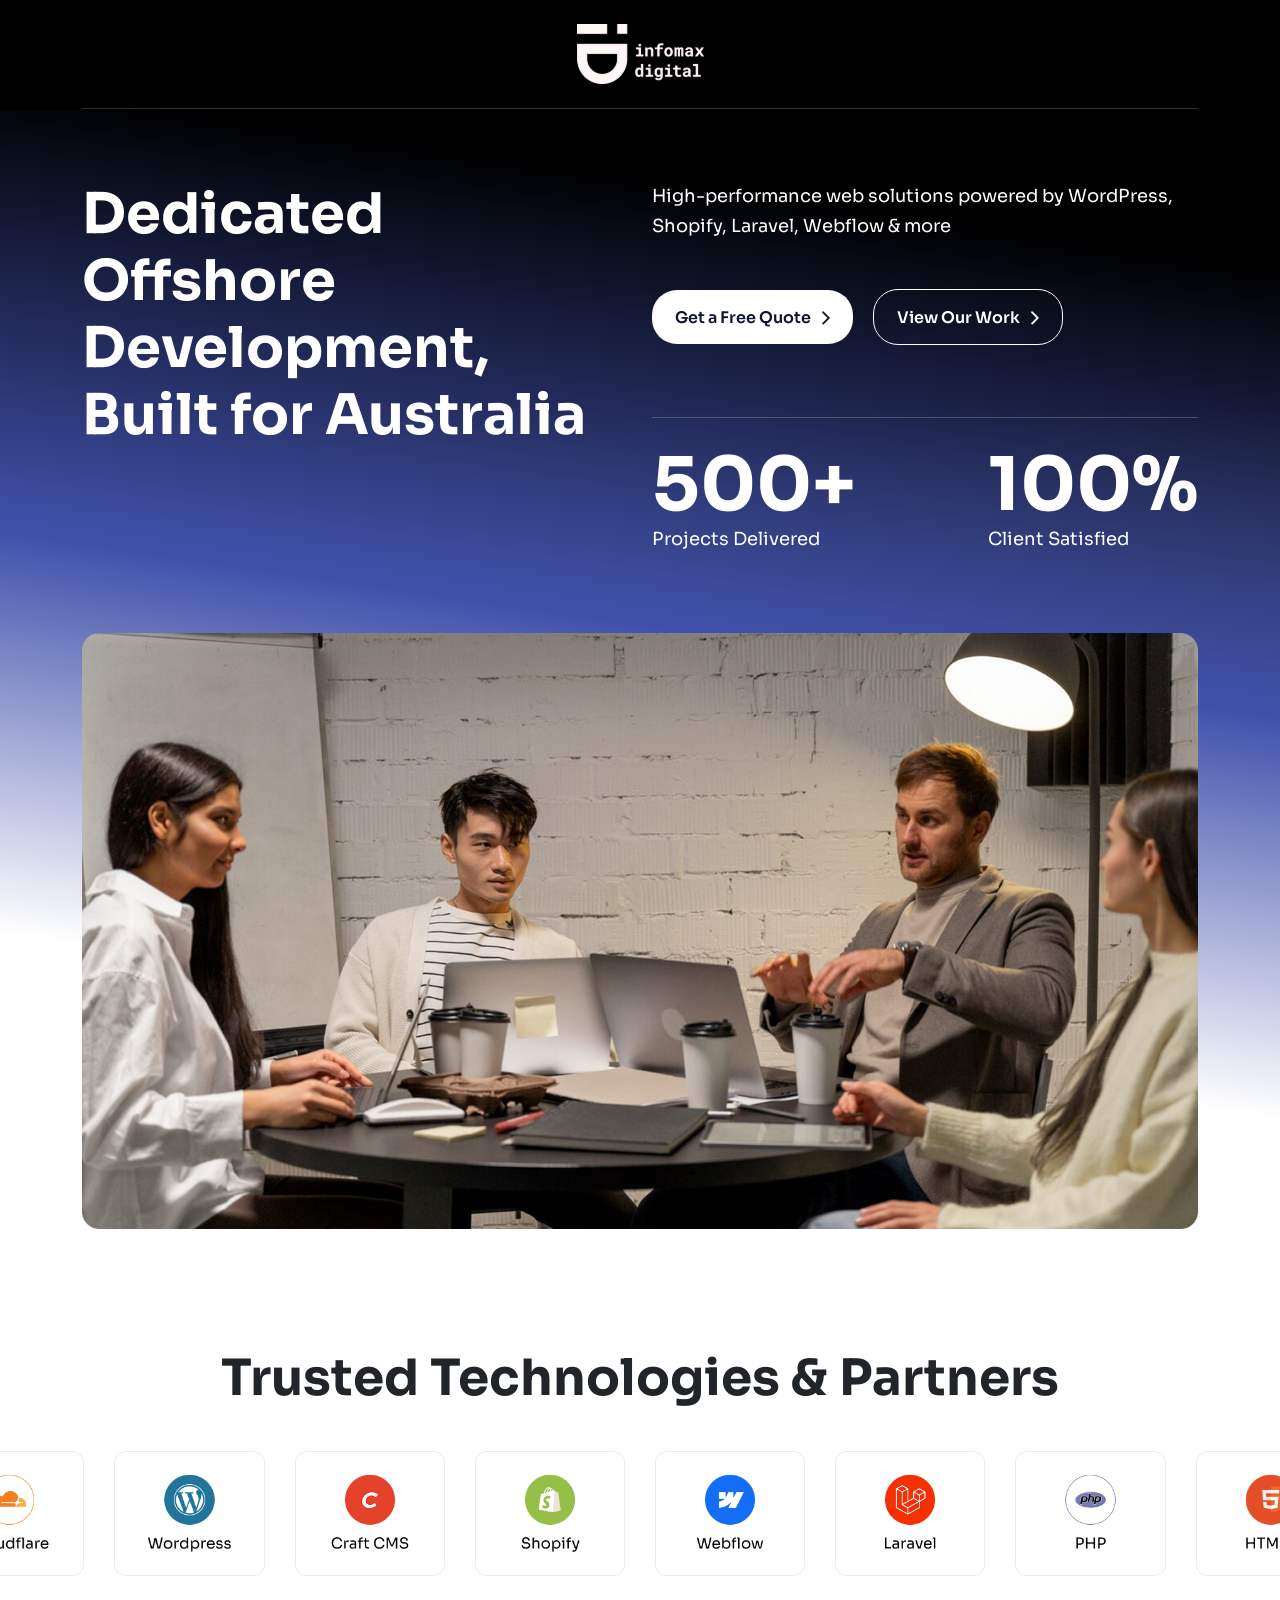
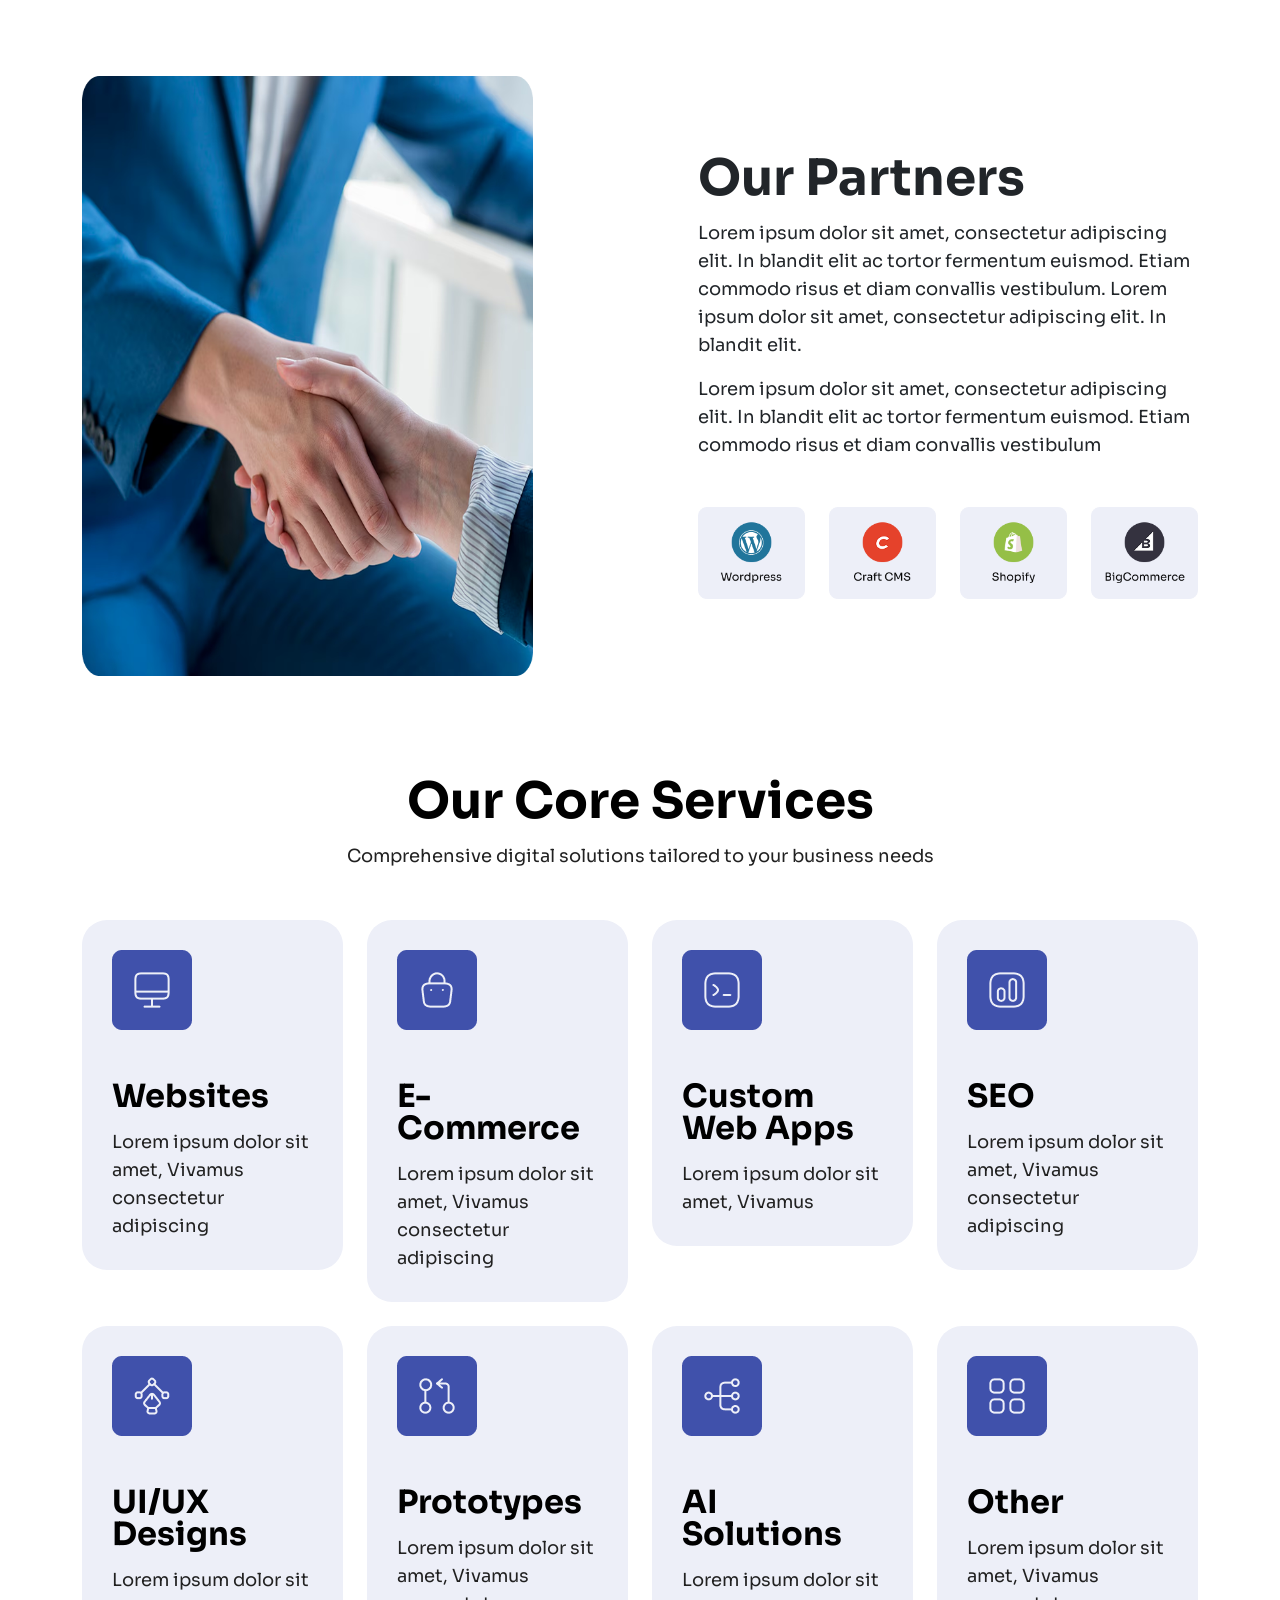
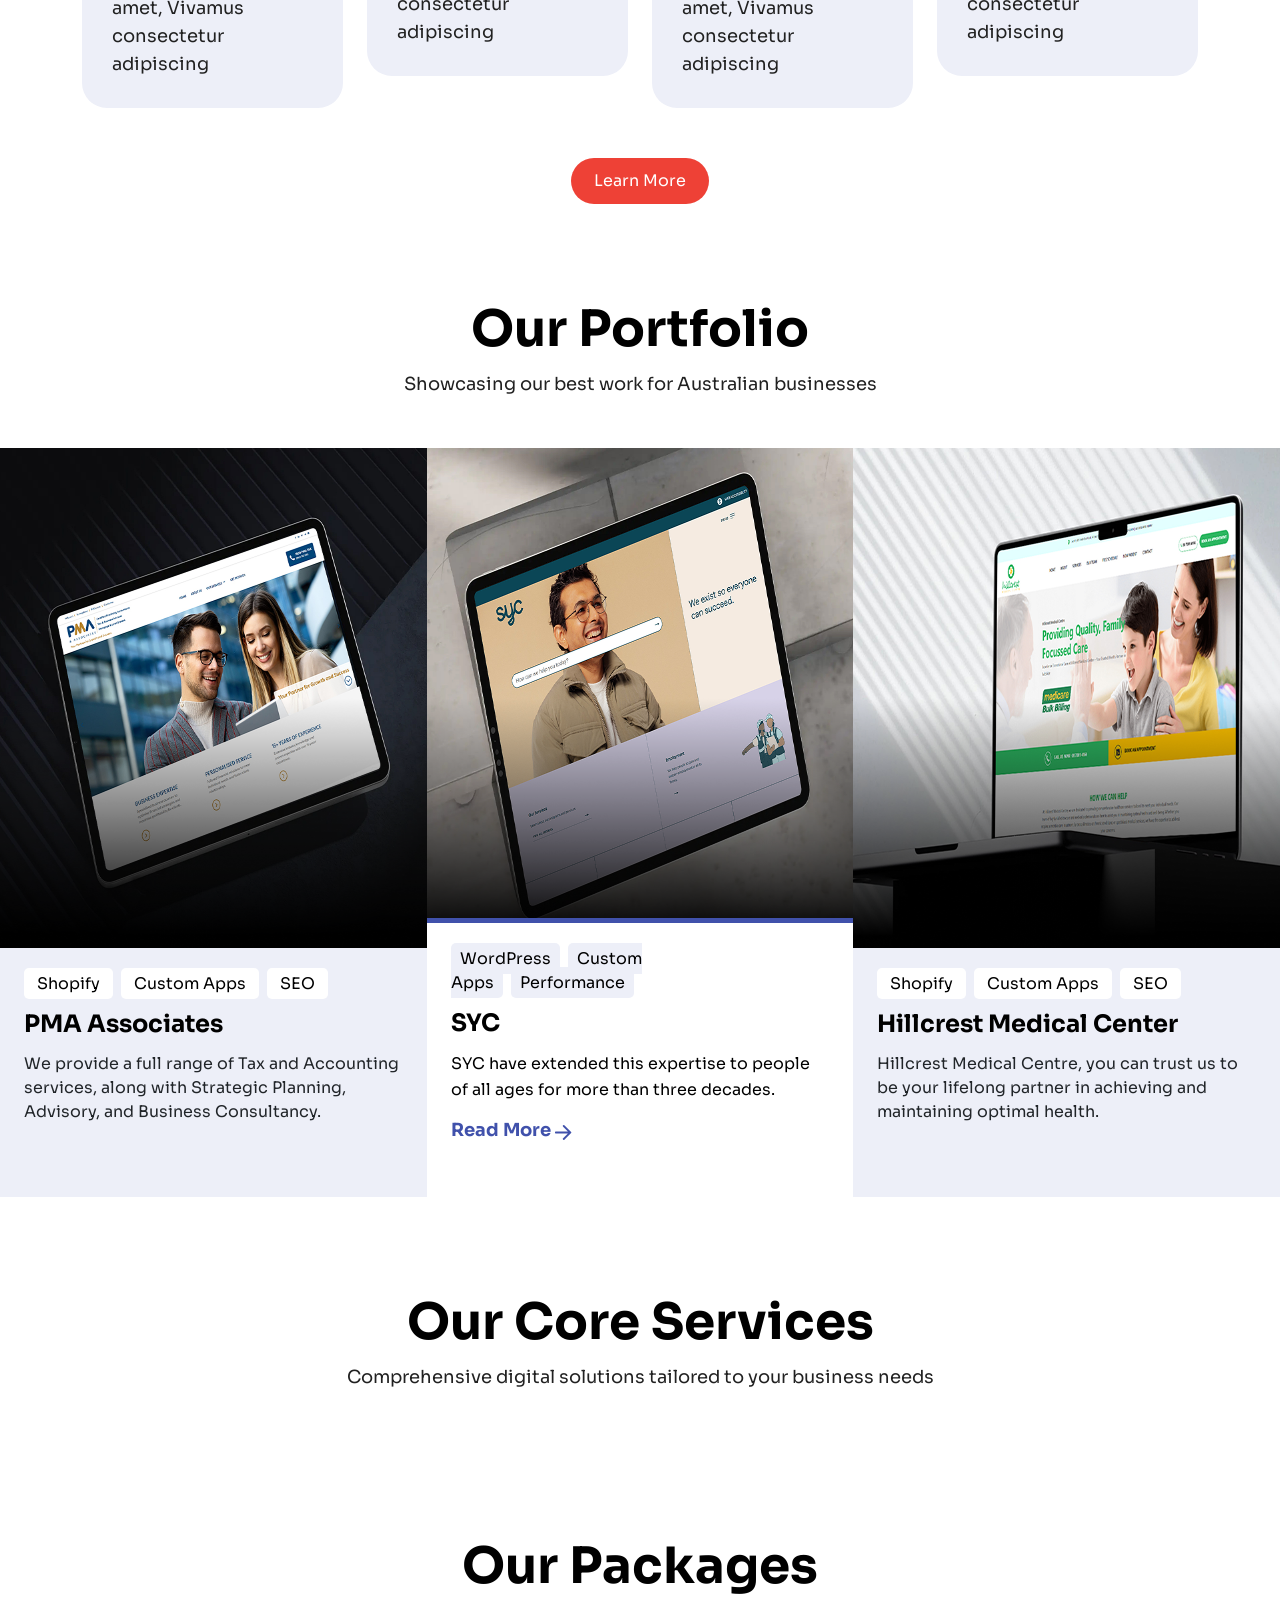
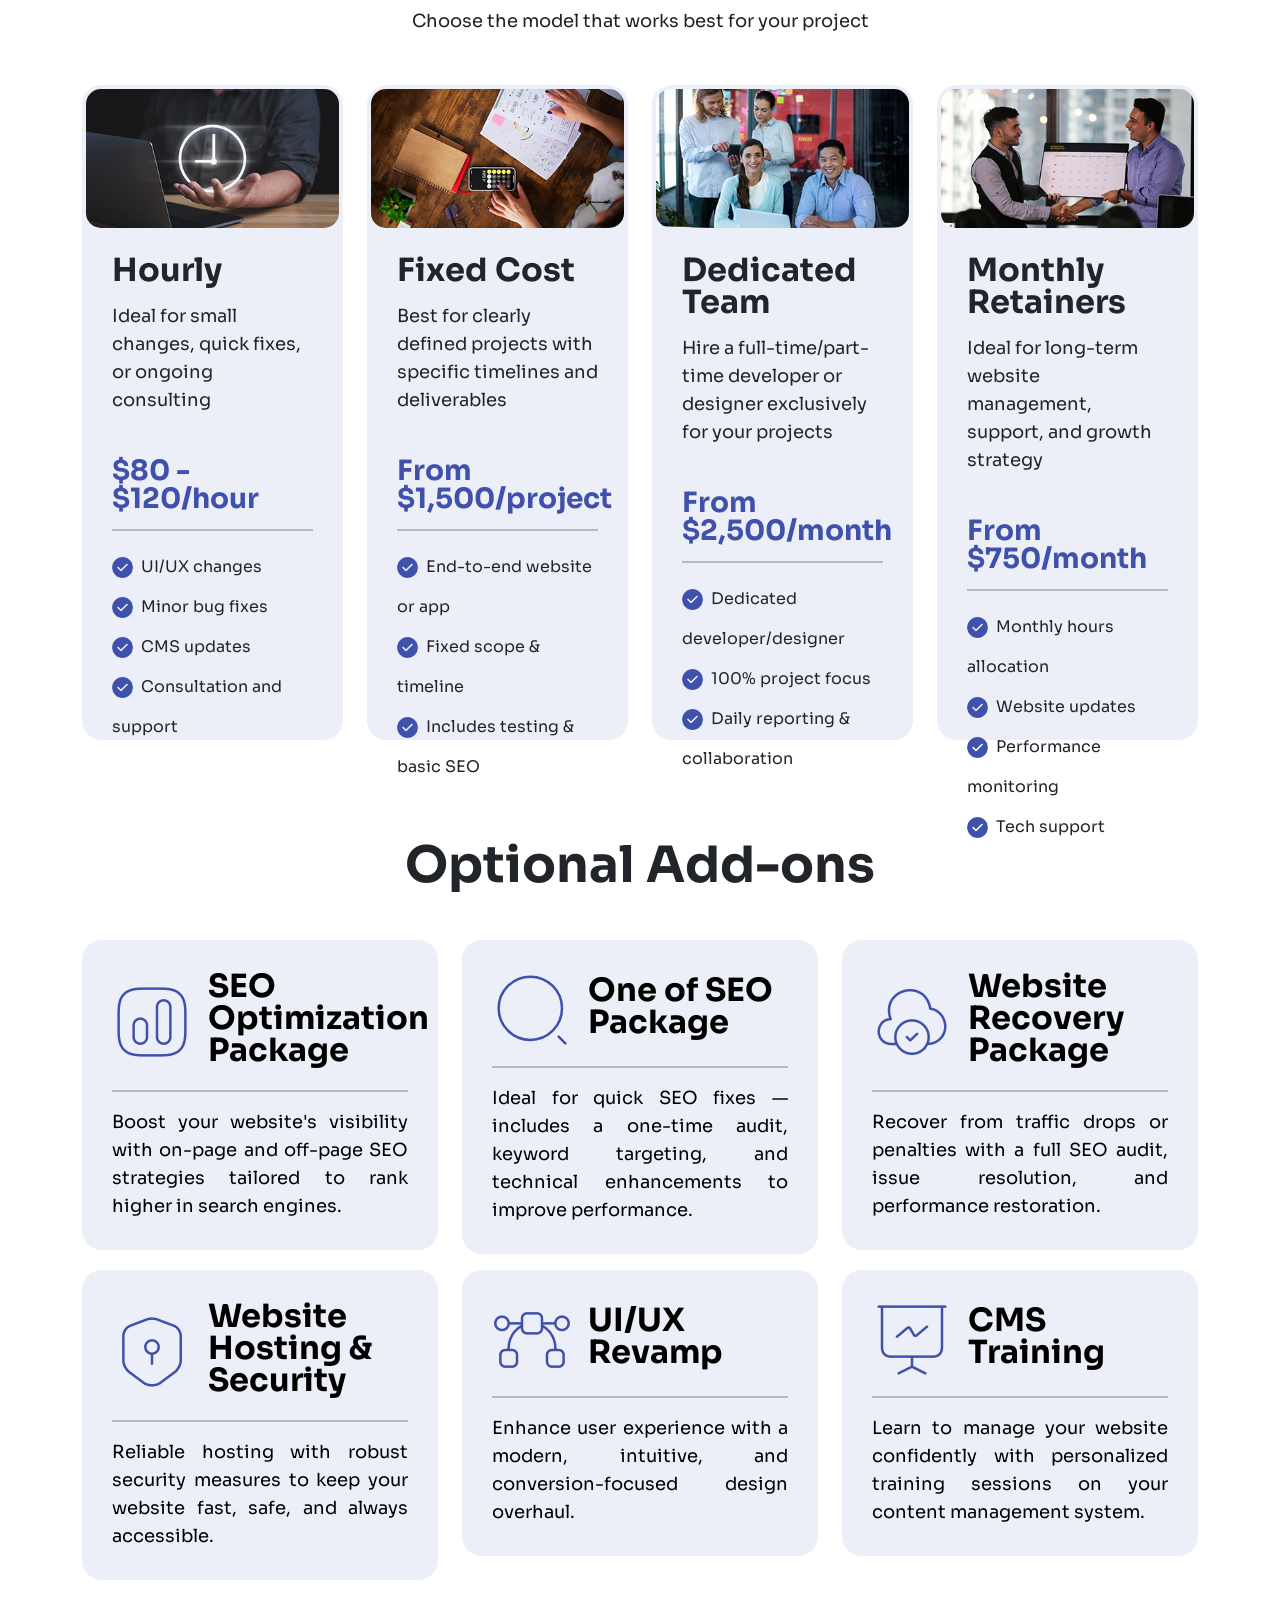
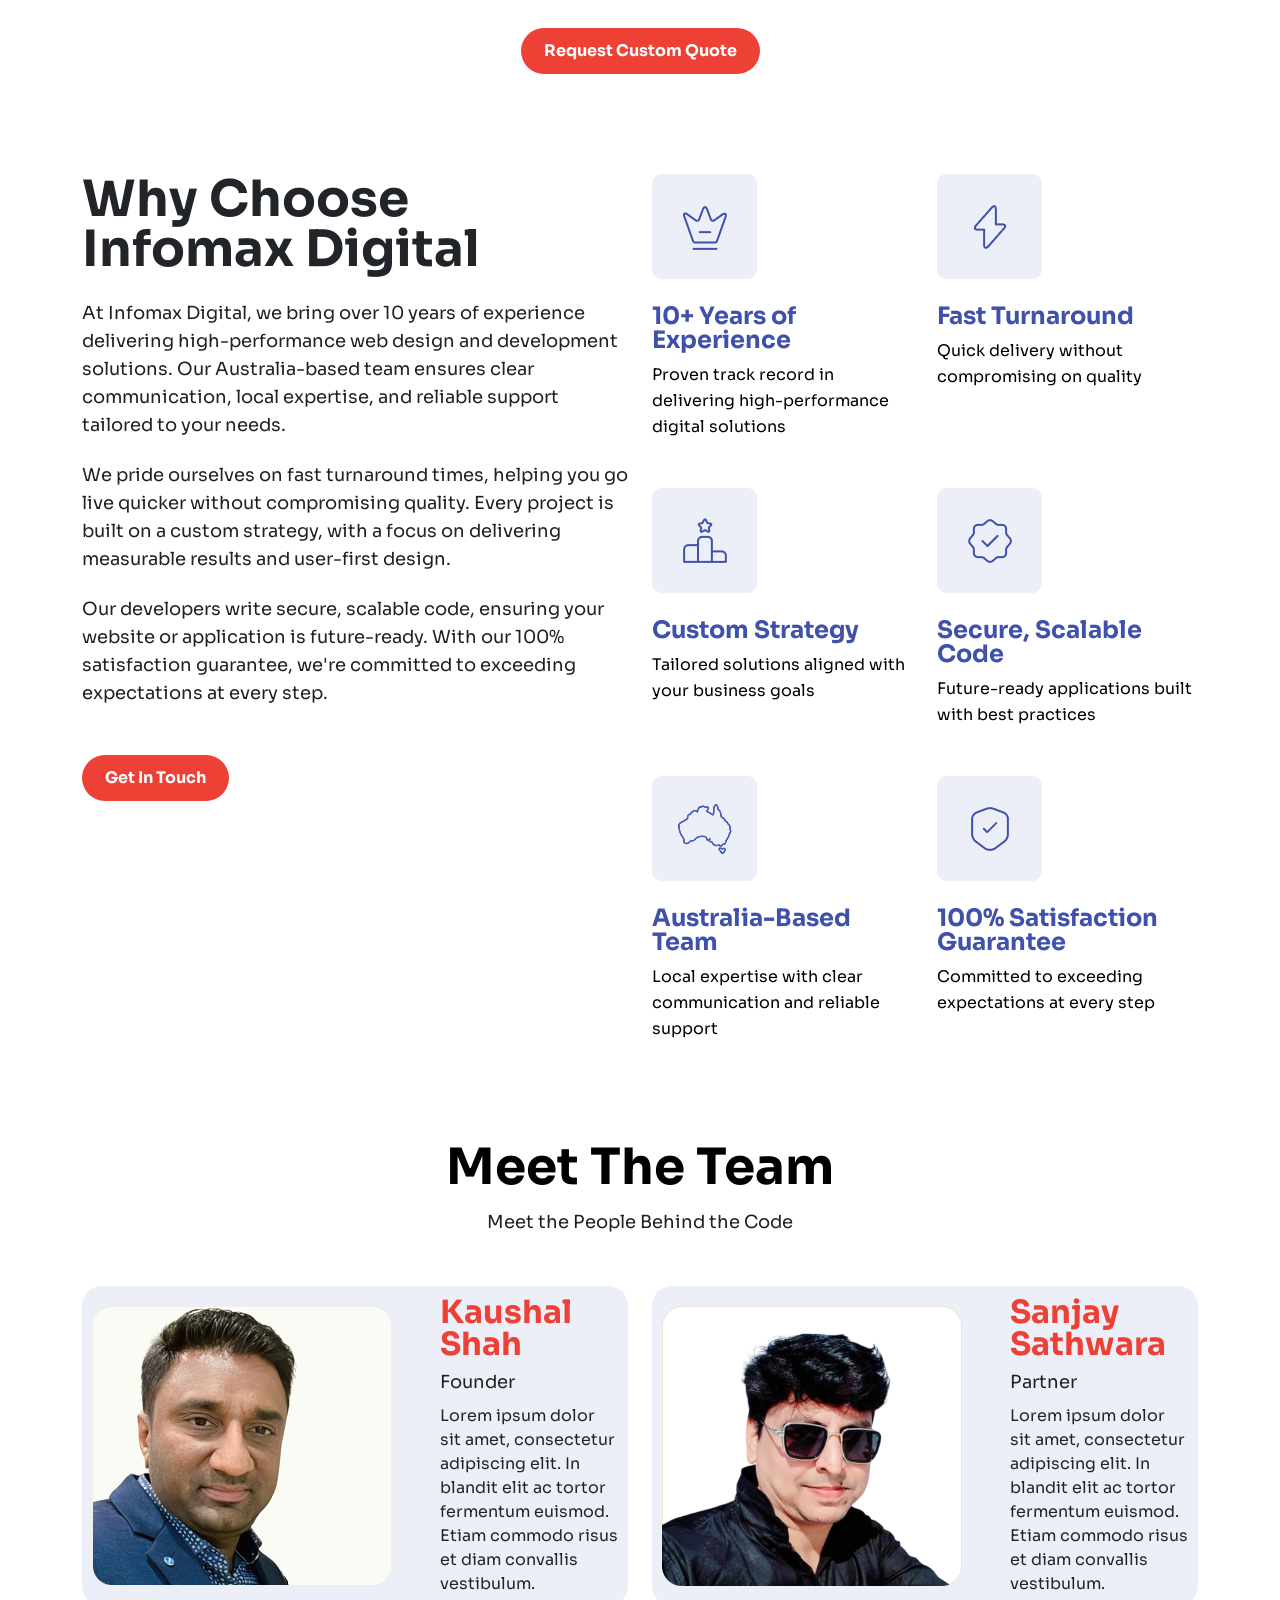
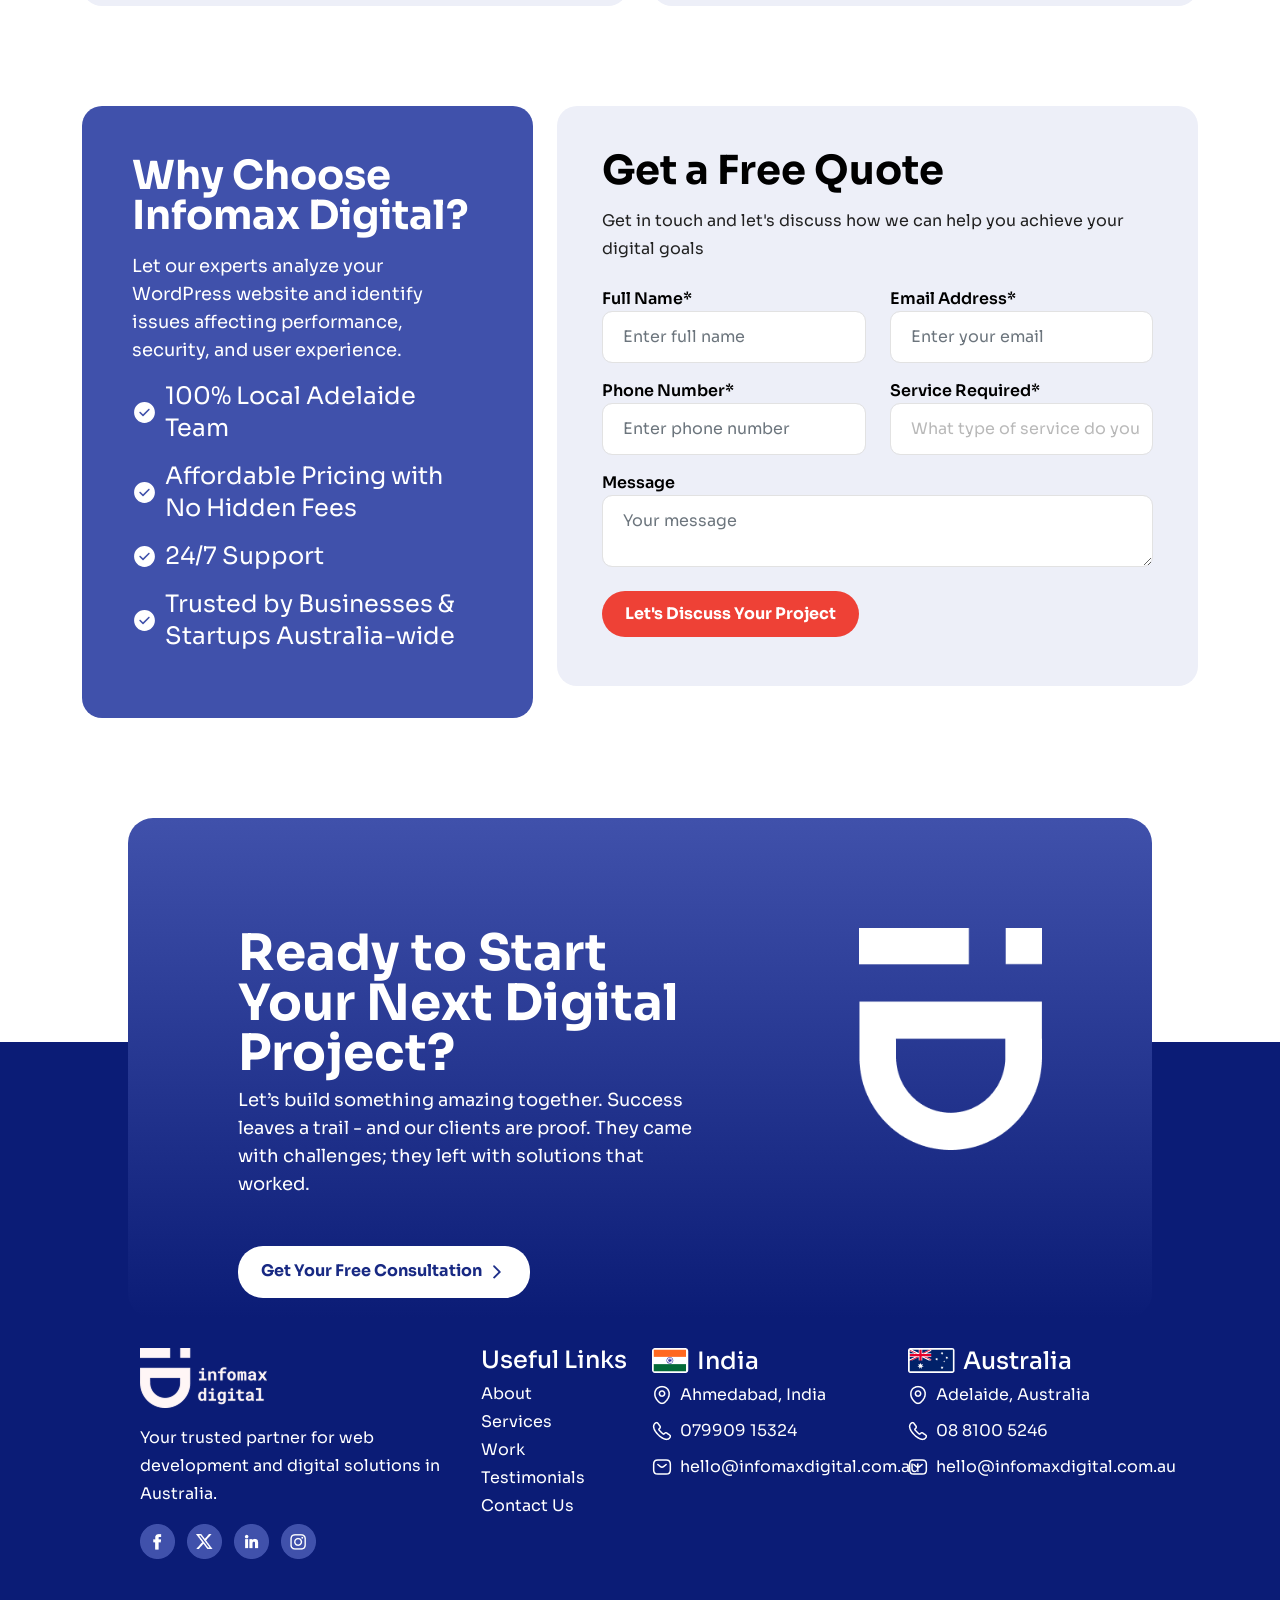
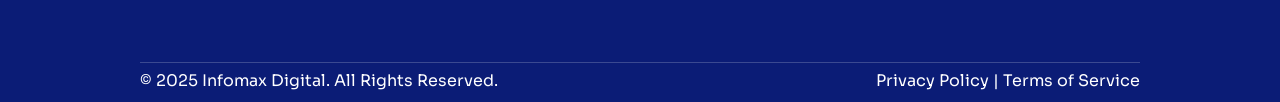
==== commit 2f80ca06: "addd slider" ====
--- a/Layout/index.html
+++ b/Layout/index.html
@@ -16,12 +16,11 @@
       rel="stylesheet"
       href="./Bootstrap5/bootstrap-5.0.2-dist/css/bootstrap.min.css" />
     <link rel="stylesheet" href="./index.css" />
-    <script
-      src="./Bootstrap5/bootstrap-5.0.2-dist/js/bootstrap.min.js"></script>
+  
     <title>Info Max Digital</title>
     <link rel="icon" href="https://www.infomaxdigital.com.au/images/logo.png" />
-    <script
-      src="https://cdn.jsdelivr.net/npm/bootstrap@5.3.3/dist/js/bootstrap.bundle.min.js"></script>
+   
+
 
   </head>
   <body>
@@ -33,227 +32,243 @@
         <div class="row">
           <div
             class="col-12 d-flex justify-content-center align-items-center my-4">
-            <img src="./images/heading_logo.png" alt class="img-fluid" />
+            <img src="./images/heading_logo.png" alt class />
           </div>
         </div>
         <div class="row">
           <div
-            class="col-12 d-flex justify-content-center align-items-center mb-4">
-            <img src="./images/Line 41.png" alt class="img-fluid w-100" />
-          </div>
-        </div>
-        <div class="row pt-lg-5">
-          <div class="col-12 col-lg-6 text-white mb-4">
+            class="col-12 d-flex justify-content-center align-items-center">
+            <img src="./images/Line 41.png" alt class=" w-100" />
+          </div>
+          <div class="mt-5 mb-4"></div>
+        </div>
+        <div class="row">
+          <div class="col-12 col-lg-6 text-white mb-4 mb-lg-0">
             <h2 class="display-4 fw-bold text-center text-lg-start">
               Dedicated Offshore Development, Built for Australia
             </h2>
           </div>
           <div class="col-12 col-lg-6 header-right-content">
-            <p class="pb-4 pb-sm-3 text-center text-lg-start">High-performance
+            <p class="mb-5 text-center text-lg-start">High-performance
               web solutions powered by WordPress,
               Shopify, Laravel, Webflow & more</p>
-            <div class="mb-4 text-center text-lg-start">
+            <div class="mb-5 text-center text-lg-start">
               <button class="mb-3 mb-lg-0 border-0">Get a Free Quote <img
                   class="ps-2"
                   src="./images/button_forward_arrow.png" alt></button>
-              <button class="btn-view-our ms-0 ms-lg-2 ms-md-3">View Our Work
+              <button class="btn-view-our ms-0 ms-lg-3 ms-md-3">View Our Work
                 <img class="ps-2"
                   src="./images/button_forward_arrow_2.png" alt></button>
             </div>
-            <img class="pt-2 pt-lg-4 pb-2 w-100" src="./images/short-line.png"
+            <img class="pt-2 pt-lg-4 pb-4 w-100" src="./images/short-line.png"
               alt>
             <div
-              class="d-flex flex-column flex-lg-row flex-md-row justify-content-center justify-content-lg-between justify-content-md-between mt-3 text-center text-lg-start">
+              class="d-flex flex-column flex-lg-row flex-md-row justify-content-center justify-content-lg-between justify-content-md-between mt-2 text-center text-lg-start">
               <div class="mb-4 mb-lg-0">
-                <h2 class="head-project-detail-font font-bold mb-0">500+</h2>
+                <h2 class="head-project-detail-font fw-bold mb-1">500+</h2>
                 <p class="head-project-detail-text-font">Projects Delivered</p>
               </div>
               <div>
-                <h2 class="head-project-detail-font font-bold mb-0">100%</h2>
+                <h2 class="head-project-detail-font fw-bold mb-1">100%</h2>
                 <p class="head-project-detail-text-font">Client Satisfied</p>
               </div>
             </div>
           </div>
         </div>
-        <div class="row mt-5">
+        <div class="mt-5 mb-4 d-inline-block"></div>
+        <div class="row ">
           <div class="col-12">
             <img src="./images/header-main-image.png" alt
-              class="img-fluid w-100" />
+              class=" w-100"/>
           </div>
         </div>
       </div>
     </section>
     <!-- header below section start -->
-    <div class="row-gap-maintain"></div>
+    <div class="row-gap-maintain mt-4"></div>
     <!-- carousel part start -->
     <section>
       <div class="container">
         <div class="row">
           <div class="col-12 text-center trusted-title">
-            <h2 class>Trusted Technologies & Partners</h2>
-          </div>
-        </div>
-      </div>
-      <div class="container-fluid mt-5">
-        <div id="sixImageSlider" class="carousel slide" data-bs-ride="carousel">
-          <div class="carousel-inner">
-            <div class="carousel-item active">
-              <div class="row">
-                <div class="col-6 col-lg-2 col-md-4 mb-3 mb-lg-0"><img
-                    src="images/carousel 1.png"
-                    class="img-fluid" alt="1"></div>
-                <div class="col-6 col-lg-2 col-md-4 mb-3 mb-lg-0"><img
-                    src="images/carousel 1.png"
-                    class="img-fluid" alt="2"></div>
-                <div class="col-6 col-lg-2 col-md-4 mb-3 mb-lg-0"><img
-                    src="images/carousel 1.png"
-                    class="img-fluid" alt="3"></div>
-                <div class="col-6 col-lg-2 col-md-4 mb-3 mb-lg-0"><img
-                    src="images/carousel 1.png"
-                    class="img-fluid" alt="4"></div>
-                <div class="col-6 col-lg-2 col-md-4 mb-3 mb-lg-0"><img
-                    src="images/carousel 1.png"
-                    class="img-fluid" alt="5"></div>
-                <div class="col-6 col-lg-2 col-md-4"><img
-                    src="images/carousel 1.png"
-                    class="img-fluid" alt="6"></div>
-              </div>
-            </div>
-          </div>
-          <!-- Optional: Navigation buttons (disabled if only 1 slide) -->
-        </div>
+            <h2 class="mb-0">Trusted Technologies & Partners</h2>
+          </div>
+        </div>
+      </div>
+      <div class="container-fluid mt-5 p-0">
+        <div class="tech-scroll-container d-flex align-items-center">
+    <div class="tech-item">
+      <img src="images/carousel-1.png" class="w-100" alt="Cloudflare">
+      
+    </div>
+    <div class="tech-item">
+      <img src="images/carousel-2.png" class="w-100" alt="WordPress">
+      
+    </div>
+    <div class="tech-item">
+      <img src="images/carousel-3.png" class="w-100" alt="Craft CMS">
+      
+    </div>
+    <div class="tech-item">
+      <img src="images/carousel-4.png" class="w-100" alt="Shopify">
+
+    </div>
+    <div class="tech-item">
+      <img src="images/carousel-5.png" class="w-100" alt="Webflow">
+      
+    </div>
+    <div class="tech-item">
+      <img src="images/carousel-6.png" class="w-100" alt="Laravel">
+      
+    </div>
+    <div class="tech-item">
+      <img src="images/carousel-7.png" class="w-100" alt="PHP">
+      
+    </div>
+    <div class="tech-item">
+      <img src="images/carousel-8.png" class="w-100" alt="HTML5">
+      
+    </div>
+  </div>
+      </div>
+
+    </div>
+  </section>
+  <section>
+    <!-- our partner section start -->
+    <div class="row-gap-maintain"></div>
+    <div class="container">
+      <div class="row">
+        <div class="col-12 col-lg-5">
+          <img src="./images/image(16).png" height="600px" class="w-100" alt>
+        </div>
+        <div class="col-12 col-lg-7 our-partner text-center text-lg-start">
+          <h2 class="mb-3">Our Partners</h2>
+          <p class="mb-3">Lorem ipsum dolor sit amet, consectetur adipiscing
+            elit. In blandit elit ac tortor fermentum euismod. Etiam commodo
+            risus et diam convallis vestibulum. Lorem ipsum dolor sit amet,
+            consectetur adipiscing elit. In blandit elit.</p>
+          <p class="mb-5">
+            Lorem ipsum dolor sit amet, consectetur adipiscing elit. In
+            blandit elit ac tortor fermentum euismod. Etiam commodo risus et
+            diam convallis vestibulum</p>
+          <div class="row">
+            <div class="col-6 col-lg-3">
+              <img src="images/partner-1.png" class="w-100 mb-3 mb-lg-0"
+                alt>
+            </div>
+            <div class="col-6 col-lg-3">
+              <img src="images/partner-2.png" class="w-100 mb-3 mb-lg-0"
+                alt>
+            </div>
+            <div class="col-6 col-lg-3">
+              <img src="images/partner-3.png" class="w-100" alt>
+            </div>
+            <div class="col-6 col-lg-3">
+              <img src="images/partner-4.png" class="w-100" alt>
+            </div>
+          </div>
+
+        </div>
+      </div>
+      <!-- service section start -->
+      <div class="row-gap-maintain"></div>
+      <div class="row">
+        <div class="col-12 core-service-section text-center">
+          <h2 class="mb-3">Our Core Services</h2>
+          <p>Comprehensive digital solutions tailored to your business
+            needs</p>
+        </div>
+      </div>
+      <div class="row">
+        <div class="col-12 col-lg-3 col-md-6 mb-3 mb-lg-0">
+          <div class="services-card">
+            <img src="./images/core-service-1.png" class height="80px"
+              width="80px"
+              alt="wb">
+            <h2 class="mb-3">Websites</h2>
+            <p>Lorem ipsum dolor sit amet, Vivamus consectetur adipiscing</p>
+          </div>
+        </div>
+        <div class="col-12 col-lg-3 col-md-6 mb-3 mb-lg-0">
+          <div class="services-card">
+            <img src="./images/core-service-2.png" class height="80px"
+              width="80px"
+              alt="wb">
+            <h2 class="mb-3">E-Commerce</h2>
+            <p>Lorem ipsum dolor sit amet, Vivamus consectetur adipiscing</p>
+          </div>
+        </div>
+        <div class="col-12 col-lg-3 col-md-6 mb-3 mb-lg-0">
+          <div class="services-card">
+            <img src="./images/core-service-3.png" class height="80px"
+              width="80px"
+              alt>
+            <h2 class="mb-3">Custom Web Apps</h2>
+            <p>Lorem ipsum dolor sit amet, Vivamus</p>
+          </div>
+        </div>
+        <div class="col-12 col-lg-3 col-md-6 mb-3 mb-lg-0">
+          <div class="services-card">
+            <img src="./images/core-service-4.png" class height="80px"
+              width="80px"
+              alt>
+            <h2 class="mb-3">SEO</h2>
+            <p>Lorem ipsum dolor sit amet, Vivamus consectetur adipiscing</p>
+          </div>
+        </div>
+      </div>
+      <div class="row mt-0 mt-lg-4">
+        <div class="col-12 col-lg-3 col-md-6 mb-3 mb-lg-0">
+          <div class="services-card">
+            <img src="./images/core-service-5.png" class height="80px"
+              width="80px"
+              alt="wb">
+            <h2 class="mb-3">UI/UX Designs</h2>
+            <p>Lorem ipsum dolor sit amet, Vivamus consectetur adipiscing</p>
+          </div>
+        </div>
+        <div class="col-12 col-lg-3 col-md-6 mb-3 mb-lg-0">
+          <div class="services-card">
+            <img src="./images/core-service-6.png" class height="80px"
+              width="80px"
+              alt="wb">
+            <h2 class="mb-3">Prototypes</h2>
+            <p>Lorem ipsum dolor sit amet, Vivamus consectetur adipiscing</p>
+          </div>
+        </div>
+        <div class="col-12 col-lg-3 col-md-6 mb-3 mb-lg-0">
+          <div class="services-card">
+            <img src="./images/core-service-7.png" class height="80px"
+              width="80px"
+              alt>
+            <h2 class="mb-3">AI Solutions</h2>
+            <p>Lorem ipsum dolor sit amet, Vivamus consectetur adipiscing</p>
+          </div>
+        </div>
+        <div class="col-12 col-lg-3 col-md-6">
+          <div class="services-card">
+            <img src="./images/core-service-8.png" class height="80px"
+              width="80px"
+              alt>
+            <h2 class="mb-3">Other</h2>
+            <p>Lorem ipsum dolor sit amet, Vivamus consectetur adipiscing</p>
+          </div>
+        </div>
+      </div>
+      <div class="row justify-content-center">
+        <div
+          class="col-6 col-lg-2 col-md-3 d-flex justify-content-center align-items-center">
+          <button class="lear-more-btn">Learn More</button>
+        </div>
+      </div>
+      
       </div>
     </section>
+    <!-- our portfolio section -->
     <section>
-      <!-- our partner section start -->
       <div class="row-gap-maintain"></div>
-      <div class="container">
-        <div class="row">
-          <div class="col-12 col-lg-6">
-            <img src="./images/image(16).png" class="w-100" alt>
-          </div>
-          <div class="col-12 col-lg-6 our-partner text-center text-lg-start">
-            <h2 class="mb-3">Our Partners</h2>
-            <p class="mb-3">Lorem ipsum dolor sit amet, consectetur adipiscing
-              elit. In blandit elit ac tortor fermentum euismod. Etiam commodo
-              risus et diam convallis vestibulum. Lorem ipsum dolor sit amet,
-              consectetur adipiscing elit. In blandit elit.</p>
-            <p class="mb-3">
-              Lorem ipsum dolor sit amet, consectetur adipiscing elit. In
-              blandit elit ac tortor fermentum euismod. Etiam commodo risus et
-              diam convallis vestibulum</p>
-            <div class="row">
-              <div class="col-6 col-lg-3">
-                <img src="./images/wordpressimg.png" class="w-100 mb-3 mb-lg-0"
-                  alt>
-              </div>
-              <div class="col-6 col-lg-3">
-                <img src="./images/wordpressimg.png" class="w-100 mb-3 mb-lg-0"
-                  alt>
-              </div>
-              <div class="col-6 col-lg-3">
-                <img src="./images/wordpressimg.png" class="w-100" alt>
-              </div>
-              <div class="col-6 col-lg-3">
-                <img src="./images/wordpressimg.png" class="w-100" alt>
-              </div>
-            </div>
-
-          </div>
-        </div>
-        <!-- service section start -->
-        <div class="row-gap-maintain"></div>
-        <div class="row">
-          <div class="col-12 core-service-section text-center">
-            <h2 class="mb-3">Our Core Services</h2>
-            <p>Comprehensive digital solutions tailored to your business
-              needs</p>
-          </div>
-        </div>
-        <div class="row">
-          <div class="col-12 col-lg-3 col-md-6 mb-3 mb-lg-0">
-            <div class="services-card">
-              <img src="./images/websiteimg.png" class height="80px"
-                width="80px"
-                alt="wb">
-              <h2 class="mb-3">Websites</h2>
-              <p>Lorem ipsum dolor sit amet, Vivamus consectetur adipiscing</p>
-            </div>
-          </div>
-          <div class="col-12 col-lg-3 col-md-6 mb-3 mb-lg-0">
-            <div class="services-card">
-              <img src="./images/websiteimg.png" class height="80px"
-                width="80px"
-                alt="wb">
-              <h2 class="mb-3">Websites</h2>
-              <p>Lorem ipsum dolor sit amet, Vivamus consectetur adipiscing</p>
-            </div>
-          </div>
-          <div class="col-12 col-lg-3 col-md-6 mb-3 mb-lg-0">
-            <div class="services-card">
-              <img src="./images/websiteimg.png" class height="80px"
-                width="80px"
-                alt>
-              <h2 class="mb-3">Websites</h2>
-              <p>Lorem ipsum dolor sit amet, Vivamus consectetur adipiscing</p>
-            </div>
-          </div>
-          <div class="col-12 col-lg-3 col-md-6 mb-3 mb-lg-0">
-            <div class="services-card">
-              <img src="./images/websiteimg.png" class height="80px"
-                width="80px"
-                alt>
-              <h2 class="mb-3">Websites</h2>
-              <p>Lorem ipsum dolor sit amet, Vivamus consectetur adipiscing</p>
-            </div>
-          </div>
-        </div>
-        <div class="row mt-0 mt-lg-4">
-          <div class="col-12 col-lg-3 col-md-6 mb-3 mb-lg-0">
-            <div class="services-card">
-              <img src="./images/websiteimg.png" class height="80px"
-                width="80px"
-                alt="wb">
-              <h2 class="mb-3">Websites</h2>
-              <p>Lorem ipsum dolor sit amet, Vivamus consectetur adipiscing</p>
-            </div>
-          </div>
-          <div class="col-12 col-lg-3 col-md-6 mb-3 mb-lg-0">
-            <div class="services-card">
-              <img src="./images/websiteimg.png" class height="80px"
-                width="80px"
-                alt="wb">
-              <h2 class="mb-3">Websites</h2>
-              <p>Lorem ipsum dolor sit amet, Vivamus consectetur adipiscing</p>
-            </div>
-          </div>
-          <div class="col-12 col-lg-3 col-md-6 mb-3 mb-lg-0">
-            <div class="services-card">
-              <img src="./images/websiteimg.png" class height="80px"
-                width="80px"
-                alt>
-              <h2 class="mb-3">Websites</h2>
-              <p>Lorem ipsum dolor sit amet, Vivamus consectetur adipiscing</p>
-            </div>
-          </div>
-          <div class="col-12 col-lg-3 col-md-6">
-            <div class="services-card">
-              <img src="./images/websiteimg.png" class height="80px"
-                width="80px"
-                alt>
-              <h2 class="mb-3">Websites</h2>
-              <p>Lorem ipsum dolor sit amet, Vivamus consectetur adipiscing</p>
-            </div>
-          </div>
-        </div>
-        <div class="row justify-content-center">
-          <div
-            class="col-6 col-lg-2 col-md-3 d-flex justify-content-center align-items-center">
-            <button class="lear-more-btn">Learn More</button>
-          </div>
-        </div>
-        <!-- our portfolio section -->
-        <div class="row-gap-maintain"></div>
+      <div class="container-fluid">
         <div class="row">
           <div class="col-12 core-service-section text-center">
             <h2 class="mb-3">Our Portfolio</h2>
@@ -262,582 +277,601 @@
         </div>
         <div class="row">
           <div class="col-12 col-lg-4 p-0 associate-img-bg mb-3 mb-lg-0">
-            <img src="./images/pmaimg.png" class="w-100" height="500px" alt>
+            <img src="images/portfolio-1.png" class="w-100" height="500px" alt>
             <div class="px-4 py-4">
               <span class="bage-font-style me-2">Shopify</span><span
                 class="bage-font-style me-2">Custom Apps</span><span
                 class="bage-font-style me-2">SEO</span>
               <h2 class="my-3">PMA Associates</h2>
               <p>We provide a full range of Tax and Accounting services, along
-                with
-                Strategic Planning, Advisory, and Business Consultancy.</p>
+                with Strategic Planning, Advisory, and Business Consultancy.</p>
             </div>
           </div>
           <div class="col-12 col-lg-4 p-0 syc-img-bg mb-3 mb-lg-0">
-            <img src="./images/pmaimg.png" class="w-100" height="500px" alt>
+            <img src="images/portfolio-2.png" class="w-100" height="500px" alt>
             <div class="px-4 py-4 border-bottom-end">
               <span class="syc-font-style me-2">WordPress</span><span
                 class="syc-font-style me-2">Custom Apps</span><span
                 class="syc-font-style me-2">Performance</span>
               <h2 class="my-3">SYC</h2>
               <p class="mb-3">SYC have extended this expertise to people of all
-                ages
-                for more than three decades.</p>
+                ages for more than three decades.</p>
               <span class="syc-read-more pe-1">Read More</span><img
                 src="images/Arrow 3 (Stroke)(1).png" alt>
             </div>
           </div>
           <div class="col-12 col-lg-4 p-0 associate-img-bg mb-3 mb-lg-0">
-            <img src="./images/pmaimg.png" class="w-100" height="500px" alt>
+            <img src="images/portfolio-3.png" class="w-100" height="500px" alt>
             <div class="px-4 py-4">
               <span class="bage-font-style me-2">Shopify</span><span
                 class="bage-font-style me-2">Custom Apps</span><span
                 class="bage-font-style me-2">SEO</span>
-              <h2 class="my-3">PMA Associates</h2>
-              <p>We provide a full range of Tax and Accounting services, along
-                with
-                Strategic Planning, Advisory, and Business Consultancy.</p>
-            </div>
-          </div>
-
-        </div>
+              <h2 class="my-3">Hillcrest Medical Center</h2>
+              <p>Hillcrest Medical Centre, you can trust us to be your lifelong
+                partner in achieving and maintaining optimal health.</p>
+            </div>
+          </div>
+
+        </div>
+      </div>
+    </section>
+    <section>
+      <div class="container">
         <!-- client say section start -->
-        <div class="row-gap-maintain"></div>
-        <div class="row">
-          <div class="col-12 core-service-section text-center">
-            <h2 class="mb-3">Our Core Services</h2>
-            <p>Comprehensive digital solutions tailored to your business
-              needs</p>
-          </div>
-        </div>
-        <div class="row">
-          <div class="col-12"></div>
-        </div>
-        <!-- our package section -->
-        <div class="row-gap-maintain"></div>
-        <div class="row">
-          <div class="col-12 core-service-section text-center">
-            <h2 class="mb-3">Our Packages</h2>
-            <p>Choose the model that works best for your project</p>
-          </div>
-        </div>
-        <div class="row">
-          <div class="col-12 col-lg-3 col-md-6 mb-3 mb-lg-0">
-            <div class="package-card p-1">
-              <img src="./images/hourly.png" class="w-100" alt>
-              <div class="package-card-content">
-                <h2 class="mb-3">Hourly</h2>
-                <p>Ideal for small changes, quick fixes, or ongoing
-                  consulting</p>
-                <h3 class="mb-3">$80 - $120/hour</h3>
-                <div class="package-card-middle-border mb-3"></div>
-                <div class="package-card-content-list">
-                  <div>
-                    <img src="images/tick-circle(1).png" class="pe-1"
-                      alt="tick">
-                    <span>UI/UX changes</span>
-                  </div>
-                  <div>
-                    <img src="images/tick-circle(1).png" class="pe-1"
-                      alt="tick">
-                    <span>Minor bug fixes</span>
-                  </div>
-                  <div>
-                    <img src="images/tick-circle(1).png" class="pe-1"
-                      alt="tick">
-                    <span>CMS updates</span>
-                  </div>
-                  <div>
-                    <img src="images/tick-circle(1).png" class="pe-1"
-                      alt="tick">
-                    <span>Consultation and support</span>
-                  </div>
-                </div>
-              </div>
-            </div>
-          </div>
-          <div class="col-12 col-lg-3 col-md-6 mb-3 mb-lg-0">
-            <div class="package-card p-1">
-              <img src="./images/fixed_cost.png" class="w-100" alt>
-              <div class="package-card-content">
-                <h2 class="mb-3">Hourly</h2>
-                <p>Ideal for small changes, quick fixes, or ongoing
-                  consulting</p>
-                <h3 class="mb-3">$80 - $120/hour</h3>
-                <div class="package-card-middle-border mb-3"></div>
-                <div class="package-card-content-list">
-                  <div>
-                    <img src="images/tick-circle(1).png" class="pe-1"
-                      alt="tick">
-                    <span>UI/UX changes</span>
-                  </div>
-                  <div>
-                    <img src="images/tick-circle(1).png" class="pe-1"
-                      alt="tick">
-                    <span>Minor bug fixes</span>
-                  </div>
-                  <div>
-                    <img src="images/tick-circle(1).png" class="pe-1"
-                      alt="tick">
-                    <span>CMS updates</span>
-                  </div>
-                  <div>
-                    <img src="images/tick-circle(1).png" class="pe-1"
-                      alt="tick">
-                    <span>Consultation and support</span>
-                  </div>
-                </div>
-              </div>
-            </div>
-          </div>
-          <div class="col-12 col-lg-3 col-md-6 mb-3 mb-lg-0">
-            <div class="package-card p-1">
-              <img src="./images/dadicated_team.png" class="w-100" alt>
-              <div class="package-card-content">
-                <h2 class="mb-3">Hourly</h2>
-                <p>Ideal for small changes, quick fixes, or ongoing
-                  consulting</p>
-                <h3 class="mb-3">$80 - $120/hour</h3>
-                <div class="package-card-middle-border mb-3"></div>
-                <div class="package-card-content-list">
-                  <div>
-                    <img src="images/tick-circle(1).png" class="pe-1"
-                      alt="tick">
-                    <span>UI/UX changes</span>
-                  </div>
-                  <div>
-                    <img src="images/tick-circle(1).png" class="pe-1"
-                      alt="tick">
-                    <span>Minor bug fixes</span>
-                  </div>
-                  <div>
-                    <img src="images/tick-circle(1).png" class="pe-1"
-                      alt="tick">
-                    <span>CMS updates</span>
-                  </div>
-                  <div>
-                    <img src="images/tick-circle(1).png" class="pe-1"
-                      alt="tick">
-                    <span>Consultation and support</span>
-                  </div>
-                </div>
-              </div>
-            </div>
-          </div>
-          <div class="col-12 col-lg-3 col-md-6">
-            <div class="package-card p-1">
-              <img src="./images/dadicated_team.png" class="w-100" alt>
-              <div class="package-card-content">
-                <h2 class="mb-3">Hourly</h2>
-                <p>Ideal for small changes, quick fixes, or ongoing
-                  consulting</p>
-                <h3 class="mb-3">$80 - $120/hour</h3>
-                <div class="package-card-middle-border mb-3"></div>
-                <div class="package-card-content-list">
-                  <div>
-                    <img src="images/tick-circle(1).png" class="pe-1"
-                      alt="tick">
-                    <span>UI/UX changes</span>
-                  </div>
-                  <div>
-                    <img src="images/tick-circle(1).png" class="pe-1"
-                      alt="tick">
-                    <span>Minor bug fixes</span>
-                  </div>
-                  <div>
-                    <img src="images/tick-circle(1).png" class="pe-1"
-                      alt="tick">
-                    <span>CMS updates</span>
-                  </div>
-                  <div>
-                    <img src="images/tick-circle(1).png" class="pe-1"
-                      alt="tick">
-                    <span>Consultation and support</span>
-                  </div>
-                </div>
-              </div>
-            </div>
-          </div>
-        </div>
-        <!-- optional add-on -->
-        <div class="row-gap-maintain"></div>
-        <div class="row">
-          <div class="col-12 text-center option-add">
-            <h2 class>Optional Add-ons</h2>
-          </div>
-        </div>
-        <div class="row">
-          <div class="col-12 col-lg-4 col-md-6 mb-3">
-            <div class="option-add-style">
-              <div class="d-flex justify-content-start align-items-center">
-                <img src="./images/chart-2.png" class="pe-3" alt>
-                <h2>SEO Optimization</h2>
-              </div>
-              <div class="package-card-middle-border my-3"></div>
-              <p>Boost your website's visibility with on-page and off-page SEO
-                strategies tailored to rank higher in search.</p>
-            </div>
-          </div>
-          <div class="col-12 col-lg-4 col-md-6 mb-3">
-            <div class="option-add-style">
-              <div class="d-flex justify-content-start align-items-center">
-                <img src="./images/search-normal.svg" class="pe-3" alt>
-                <h2>One of SEO
-                  Package</h2>
-              </div>
-              <div class="package-card-middle-border my-3"></div>
-              <p>Ideal for quick SEO fixes — includes a one-time audit, keyword
-                targeting, and technical enhancements
-                .</p>
-
-            </div>
-          </div>
-          <div class="col-12 col-lg-4 col-md-6 mb-3">
-            <div class="option-add-style">
-              <div class="d-flex justify-content-start align-items-center">
-                <img src="./images/cloud-add.png" class="pe-3" alt>
-                <h2>Website Recovery
-                </h2>
-              </div>
-              <div class="package-card-middle-border my-3"></div>
-              <p>Recover from traffic drops or penalties with a full SEO audit,
-                issue resolution, and performance restoration.</p>
-
-            </div>
-          </div>
-          <div class="col-12 col-lg-4 col-md-6 mb-3 mb-lg-0">
-            <div class="option-add-style">
-              <div class="d-flex justify-content-start align-items-center">
-                <img src="./images/shield-security.png" class="pe-3" alt>
-                <h2>Website Hosting &
-                  Security</h2>
-              </div>
-              <div class="package-card-middle-border my-3"></div>
-              <p>Reliable hosting with robust security measures to keep your
-                website fast, safe, and always accessible.</p>
-            </div>
-          </div>
-          <div class="col-12 col-lg-4 col-md-6 mb-3 mb-lg-0">
-            <div class="option-add-style">
-              <div class="d-flex justify-content-start align-items-center">
-                <img src="./images/bezier.png" class="pe-3" alt>
-                <h2>UI/UX
-                  Revamp</h2>
-              </div>
-              <div class="package-card-middle-border my-3"></div>
-              <p>Enhance user experience with a modern, intuitive, and
-                conversion-focused design overhaul.</p>
-
-            </div>
-          </div>
-          <div class="col-12 col-lg-4 col-md-6 mb-3 mb-lg-0">
-            <div class="option-add-style">
-              <div class="d-flex justify-content-start align-items-center">
-                <img src="./images/presention-chart.png" class="pe-3" alt>
-                <h2>CMS
-                  Training
-                </h2>
-              </div>
-              <div class="package-card-middle-border my-3"></div>
-              <p>Learn to manage your website confidently with personalized
-                training sessions on your content </p>
-
-            </div>
-          </div>
-        </div>
-        <div class="row mt-5 justify-content-center">
-          <div class="col-12 col-lg-3 col-md-6 d-flex justify-content-center">
-            <button class="btn-request-custom-quote">Request Custom
-              Quote</button>
-          </div>
-        </div>
-        <!-- why choose section -->
-        <div class="row-gap-maintain"></div>
-        <div class="row">
-          <div class="col-12 col-lg-6">
-            <div class="why-choose-section">
-              <h2 class="text-center text-lg-start">Why Choose
-                Infomax Digital</h2>
-              <p>At Infomax Digital, we bring over 10 years of experience
-                delivering high-performance web design and development
-                solutions. Our Australia-based team ensures clear communication,
-                local expertise, and reliable support tailored to your
-                needs.</p>
-              <p>We pride ourselves on fast turnaround times, helping you go
-                live quicker without compromising quality. Every project is
-                built on a custom strategy, with a focus on delivering
-                measurable results and user-first design.</p>
-              <p>Our developers write secure, scalable code, ensuring your
-                website or application is future-ready. With our 100%
-                satisfaction guarantee, we're committed to exceeding
-                expectations at every step.</p>
-            </div>
+      <div class="row-gap-maintain"></div>
+      <div class="row">
+        <div class="col-12 core-service-section text-center">
+          <h2 class="mb-3">Our Core Services</h2>
+          <p>Comprehensive digital solutions tailored to your business
+            needs</p>
+        </div>
+      </div>
+      <div class="row">
+        <div class="col-12"></div>
+      </div>
+      <!-- our package section -->
+      <div class="row-gap-maintain"></div>
+      <div class="row">
+        <div class="col-12 core-service-section text-center">
+          <h2 class="mb-3">Our Packages</h2>
+          <p>Choose the model that works best for your project</p>
+        </div>
+      </div>
+      <div class="row">
+        <div class="col-12 col-lg-3 col-md-6 mb-3 mb-lg-0">
+          <div class="package-card p-1">
+            <img src="./images/hourly.png" class="w-100" alt>
+            <div class="package-card-content">
+              <h2 class="mb-3">Hourly</h2>
+              <p>Ideal for small changes, quick fixes, or ongoing
+                consulting</p>
+              <h3 class="mb-3">$80 - $120/hour</h3>
+              <div class="package-card-middle-border mb-3"></div>
+              <div class="package-card-content-list">
+                <div>
+                  <img src="images/tick-circle(1).png" class="pe-1"
+                    alt="tick">
+                  <span>UI/UX changes</span>
+                </div>
+                <div>
+                  <img src="images/tick-circle(1).png" class="pe-1"
+                    alt="tick">
+                  <span>Minor bug fixes</span>
+                </div>
+                <div>
+                  <img src="images/tick-circle(1).png" class="pe-1"
+                    alt="tick">
+                  <span>CMS updates</span>
+                </div>
+                <div>
+                  <img src="images/tick-circle(1).png" class="pe-1"
+                    alt="tick">
+                  <span>Consultation and support</span>
+                </div>
+              </div>
+            </div>
+          </div>
+        </div>
+        <div class="col-12 col-lg-3 col-md-6 mb-3 mb-lg-0">
+          <div class="package-card p-1">
+            <img src="./images/fixed_cost.png" class="w-100" alt>
+            <div class="package-card-content">
+              <h2 class="mb-3">Fixed Cost</h2>
+              <p>Best for clearly defined projects with specific timelines and deliverables</p>
+              <h3 class="mb-3">From $1,500/project</h3>
+              <div class="package-card-middle-border mb-3"></div>
+              <div class="package-card-content-list">
+                <div>
+                  <img src="images/tick-circle(1).png" class="pe-1"
+                    alt="tick">
+                  <span>End-to-end website or app</span>
+                </div>
+                <div>
+                  <img src="images/tick-circle(1).png" class="pe-1"
+                    alt="tick">
+                  <span>Fixed scope & timeline</span>
+                </div>
+                <div>
+                  <img src="images/tick-circle(1).png" class="pe-1"
+                    alt="tick">
+                  <span>Includes testing & basic SEO</span>
+                </div>
+                
+              </div>
+            </div>
+          </div>
+        </div>
+        <div class="col-12 col-lg-3 col-md-6 mb-3 mb-lg-0">
+          <div class="package-card p-1">
+            <img src="./images/dadicated_team.png" class="w-100" alt>
+            <div class="package-card-content">
+              <h2 class="mb-3">Dedicated Team</h2>
+              <p>Hire a full-time/part-time developer or designer exclusively for your projects</p>
+              <h3 class="mb-3">From $2,500/month</h3>
+              <div class="package-card-middle-border mb-3"></div>
+              <div class="package-card-content-list">
+                <div>
+                  <img src="images/tick-circle(1).png" class="pe-1"
+                    alt="tick">
+                  <span>Dedicated developer/designer</span>
+                </div>
+                <div>
+                  <img src="images/tick-circle(1).png" class="pe-1"
+                    alt="tick">
+                  <span>100% project focus</span>
+                </div>
+                <div>
+                  <img src="images/tick-circle(1).png" class="pe-1"
+                    alt="tick">
+                  <span>Daily reporting & collaboration</span>
+                </div>                
+              </div>
+            </div>
+          </div>
+        </div>
+        <div class="col-12 col-lg-3 col-md-6">
+          <div class="package-card p-1">
+            <img src="images/monthly-retainer.png" class="w-100" alt>
+            <div class="package-card-content">
+              <h2 class="mb-3">Monthly Retainers</h2>
+              <p>Ideal for long-term website management, support, and growth strategy</p>
+              <h3 class="mb-3">From $750/month</h3>
+              <div class="package-card-middle-border mb-3"></div>
+              <div class="package-card-content-list">
+                <div>
+                  <img src="images/tick-circle(1).png" class="pe-1"
+                    alt="tick">
+                  <span>Monthly hours allocation</span>
+                </div>
+                <div>
+                  <img src="images/tick-circle(1).png" class="pe-1"
+                    alt="tick">
+                  <span>Website updates</span>
+                </div>
+                <div>
+                  <img src="images/tick-circle(1).png" class="pe-1"
+                    alt="tick">
+                  <span>Performance monitoring</span>
+                </div>
+                <div>
+                  <img src="images/tick-circle(1).png" class="pe-1"
+                    alt="tick">
+                  <span>Tech support</span>
+                </div>
+              </div>
+            </div>
+          </div>
+        </div>
+      </div>
+      <!-- optional add-on -->
+      <div class="row-gap-maintain"></div>
+      <div class="row">
+        <div class="col-12 text-center option-add">
+          <h2 class>Optional Add-ons</h2>
+        </div>
+      </div>
+      <div class="row">
+        <div class="col-12 col-lg-4 col-md-6 mb-3">
+          <div class="option-add-style">
+            <div class="d-flex justify-content-start align-items-center">
+              <img src="./images/chart-2.png" class="pe-3" alt>
+              <h2>SEO Optimization
+Package</h2>
+            </div>
+            <div class="package-card-middle-border my-3"></div>
+            <p>Boost your website's visibility with on-page and off-page SEO strategies tailored to rank higher in search engines.</p>
+          </div>
+        </div>
+        <div class="col-12 col-lg-4 col-md-6 mb-3">
+          <div class="option-add-style">
+            <div class="d-flex justify-content-start align-items-center">
+              <img src="./images/search-normal.svg" class="pe-3" alt>
+              <h2>One of SEO
+Package</h2>
+            </div>
+            <div class="package-card-middle-border my-3"></div>
+            <p>Ideal for quick SEO fixes — includes a one-time audit, keyword targeting, and technical enhancements to improve performance.</p>
+
+          </div>
+        </div>
+        <div class="col-12 col-lg-4 col-md-6 mb-3">
+          <div class="option-add-style">
+            <div class="d-flex justify-content-start align-items-center">
+              <img src="./images/cloud-add.png" class="pe-3" alt>
+              <h2>Website Recovery
+Package
+              </h2>
+            </div>
+            <div class="package-card-middle-border my-3"></div>
+            <p>Recover from traffic drops or penalties with a full SEO audit, issue resolution, and performance restoration.</p>
+
+          </div>
+        </div>
+        <div class="col-12 col-lg-4 col-md-6 mb-3 mb-lg-0">
+          <div class="option-add-style">
+            <div class="d-flex justify-content-start align-items-center">
+              <img src="./images/shield-security.png" class="pe-3" alt>
+              <h2>Website Hosting &
+                Security</h2>
+            </div>
+            <div class="package-card-middle-border my-3"></div>
+            <p>Reliable hosting with robust security measures to keep your website fast, safe, and always accessible.</p>
+          </div>
+        </div>
+        <div class="col-12 col-lg-4 col-md-6 mb-3 mb-lg-0">
+          <div class="option-add-style">
+            <div class="d-flex justify-content-start align-items-center">
+              <img src="./images/bezier.png" class="pe-3" alt>
+              <h2>UI/UX
+                Revamp</h2>
+            </div>
+            <div class="package-card-middle-border my-3"></div>
+            <p>Enhance user experience with a modern, intuitive, and conversion-focused design overhaul.</p>
+
+          </div>
+        </div>
+        <div class="col-12 col-lg-4 col-md-6 mb-3 mb-lg-0">
+          <div class="option-add-style">
+            <div class="d-flex justify-content-start align-items-center">
+              <img src="./images/presention-chart.png" class="pe-3" alt>
+              <h2>CMS
+                Training
+              </h2>
+            </div>
+            <div class="package-card-middle-border my-3"></div>
+            <p>Learn to manage your website confidently with personalized training sessions on your content management system.</p>
+
+          </div>
+        </div>
+      </div>
+      <div class="row mt-5 justify-content-center">
+        <div class="col-12 col-lg-3 col-md-6 d-flex justify-content-center">
+          <button class="btn-request-custom-quote">Request Custom
+            Quote</button>
+        </div>
+      </div>
+      <!-- why choose section -->
+      <div class="row-gap-maintain"></div>
+      <div class="row">
+        <div class="col-12 col-lg-6">
+          <div class="why-choose-section">
+            <h2 class="text-center text-lg-start">Why Choose
+              Infomax Digital</h2>
+            <p>At Infomax Digital, we bring over 10 years of experience
+              delivering high-performance web design and development
+              solutions. Our Australia-based team ensures clear communication,
+              local expertise, and reliable support tailored to your
+              needs.</p>
+            <p>We pride ourselves on fast turnaround times, helping you go
+              live quicker without compromising quality. Every project is
+              built on a custom strategy, with a focus on delivering
+              measurable results and user-first design.</p>
+            <p>Our developers write secure, scalable code, ensuring your
+              website or application is future-ready. With our 100%
+              satisfaction guarantee, we're committed to exceeding
+              expectations at every step.</p>
+          </div>
+          <div
+            class="row mt-5 justify-content-center justify-content-lg-start mb-5 mb-lg-0">
             <div
-              class="row mt-5 justify-content-center justify-content-lg-start mb-5 mb-lg-0">
+              class="col-12 col-lg-6 col-md-6 d-flex justify-content-center justify-content-lg-start">
+              <button class="btn-request-custom-quote">Get In Touch</button>
+            </div>
+          </div>
+        </div>
+        <div class="col-12 col-lg-6">
+          <div class="row">
+            <div class="col-6 mb-5">
+              <div class="year-of-exp">
+                <img src="./images/why-choose-1.png" alt>
+                <h3>10+ Years of Experience</h3>
+                <p>Proven track record in delivering high-performance digital solutions</p>
+              </div>
+            </div>
+            <div class="col-6 mb-5">
+              <div class="year-of-exp">
+                <img src="./images/why-choose-2.png" alt>
+                <h3>Fast Turnaround</h3>
+                <p>Quick delivery without compromising on quality</p>
+              </div>
+            </div>
+            <div class="col-6 mb-5">
+              <div class="year-of-exp">
+                <img src="./images/why-choose-3.png" alt>
+                <h3>Custom Strategy</h3>
+                <p>Tailored solutions aligned with your business goals</p>
+              </div>
+            </div>
+            <div class="col-6 mb-5">
+              <div class="year-of-exp">
+                <img src="./images/why-choose-4.png" alt>
+                <h3>Secure, Scalable Code</h3>
+                <p>Future-ready applications built with best practices</p>
+              </div>
+            </div>
+            <div class="col-6 mb-5 mb-lg-0">
+              <div class="year-of-exp">
+                <img src="./images/why-choose-5.png" alt>
+                <h3>Australia-Based Team</h3>
+                <p>Local expertise with clear communication and reliable support</p>
+              </div>
+            </div>
+            <div class="col-6 mb-5 mb-lg-0">
+              <div class="year-of-exp">
+                <img src="./images/why-choose-6.png" alt>
+                <h3>100% Satisfaction Guarantee</h3>
+                <p>Committed to exceeding expectations at every step</p>
+              </div>
+            </div>
+          </div>
+        </div>
+      </div>
+      <!-- meet the team section -->
+      <div class="row-gap-maintain"></div>
+      <div class="row">
+        <div class="col-12 core-service-section text-center">
+          <h2 class="mb-3">Meet The Team</h2>
+          <p>Meet the People Behind the Code</p>
+        </div>
+      </div>
+      <div class="row">
+        <div class="col-12 col-lg-6 mb-3 mb-lg-0">
+          <div
+            class="meet-the-team">
+            <div><img src="./images/kaushal-img.png" class="mb-3 mb-lg-0"
+                alt></div>
+            <div class="ps-0 ps-lg-5">
+              <h4>Kaushal Shah</h4>
+              <h5>Founder</h5>
+              <p>Lorem ipsum dolor sit amet, consectetur adipiscing elit. In
+                blandit elit ac tortor fermentum euismod. Etiam commodo risus
+                et diam convallis vestibulum.</p>
+            </div>
+          </div>
+        </div>
+        <div class="col-12 col-lg-6">
+          <div
+            class="meet-the-team">
+            <div><img src="./images/sanjay-img.png" class="mb-3 mb-lg-0"
+                alt></div>
+            <div class="ps-0 ps-lg-5">
+              <h4>Sanjay Sathwara</h4>
+              <h5>Partner</h5>
+              <p>Lorem ipsum dolor sit amet, consectetur adipiscing elit. In
+                blandit elit ac tortor fermentum euismod. Etiam commodo risus
+                et diam convallis vestibulum.</p>
+            </div>
+          </div>
+        </div>
+      </div>
+      <!-- form section -->
+      <div class="row-gap-maintain"></div>
+      <div class="row">
+        <div class="col-12 col-lg-5 mb-3 mb-lg-0">
+          <div class="form-section-left">
+            <h2 class="mb-3">Why Choose
+              Infomax Digital?</h2>
+            <p class="mb-3">Let our experts analyze your WordPress website and
+              identify
+              issues affecting performance, security, and user experience.</p>
+            <div class="form-section-left-list">
+              <div class="mb-3 d-flex align-items-center">
+                <img src="./images/tick-circle-white.svg" class="me-2"
+                  alt="tick">
+                <span>100% Local Adelaide Team</span>
+              </div>
+              <div class="mb-3 d-flex align-items-center">
+                <img src="./images/tick-circle-white.svg" class="me-2"
+                  alt="tick">
+                <span>Affordable Pricing with
+                  No Hidden Fees</span>
+              </div>
+              <div class="mb-3 d-flex align-items-center">
+                <img src="./images/tick-circle-white.svg" class="me-2"
+                  alt="tick">
+                <span>24/7 Support</span>
+              </div>
+              <div class="mb-3 d-flex align-items-center">
+                <img src="./images/tick-circle-white.svg" class="me-2"
+                  alt="tick">
+                <span>Trusted by Businesses &
+                  Startups Australia-wide</span>
+              </div>
+            </div>
+          </div>
+        </div>
+        <div class="col-12 col-lg-7">
+          <div class="form-section-right">
+            <div class="row mb-4">
+              <div class="col-12">
+                <h2 class="mb-3">Get a Free Quote</h2>
+                <p>Get in touch and let's discuss how we can help you achieve
+                  your digital goals</p>
+              </div>
+            </div>
+            <!-- <div class="row"> -->
+            <form class="form-text-classic">
+              <div class="row">
+                <div class="form-group col-12 col-lg-6 mb-3">
+                  <label for="fullname">Full Name*</label>
+                  <input type="text" placeholder="Enter full name"
+                    class="form-control" id="fullname">
+                </div>
+                <div class="form-group col-12 col-lg-6 mb-3">
+                  <label for="email">Email Address*</label>
+                  <input type="email" class="form-control"
+                    id="email" placeholder="Enter your email">
+                </div>
+
+                <div class="form-group col-12 col-lg-6 mb-3">
+                  <label for="phonenumber">Phone Number*</label>
+                  <input type="number" class="form-control" id="phonenumber"
+                    placeholder="Enter phone number">
+                </div>
+                <div class="form-group col-12 col-lg-6 mb-3">
+                  <label for="service">Service Required*</label>
+                  <select id="service" class="form-control">
+                    <option selected>What type of service do you
+                      need?</option>
+                    <option>...</option>
+                  </select>
+                </div>
+              </div>
+              <div class="row mb-4">
+                <div class="form-group col-12">
+                  <label for="message">Message</label>
+                  <textarea class="form-control" id="message"
+                    placeholder="Your message"></textarea>
+                </div>
+              </div>
+
               <div
-                class="col-12 col-lg-6 col-md-6 d-flex justify-content-center justify-content-lg-start">
-                <button class="btn-request-custom-quote">Get In Touch</button>
-              </div>
-            </div>
-          </div>
-          <div class="col-12 col-lg-6">
-            <div class="row">
-              <div class="col-6 mb-5">
-                <div class="year-of-exp">
-                  <img src="./images/year-of-exp.png" alt>
-                  <h3>10+ Years of Experience</h3>
-                  <p>Proven track record in delivering high-performance digital
-                    solutions</p>
-                </div>
-              </div>
-              <div class="col-6 mb-5">
-                <div class="year-of-exp">
-                  <img src="./images/year-of-exp.png" alt>
-                  <h3>10+ Years of Experience</h3>
-                  <p>Proven track record in delivering high-performance digital
-                    solutions</p>
-                </div>
-              </div>
-              <div class="col-6 mb-5">
-                <div class="year-of-exp">
-                  <img src="./images/year-of-exp.png" alt>
-                  <h3>10+ Years of Experience</h3>
-                  <p>Proven track record in delivering high-performance digital
-                    solutions</p>
-                </div>
-              </div>
-              <div class="col-6 mb-5">
-                <div class="year-of-exp">
-                  <img src="./images/year-of-exp.png" alt>
-                  <h3>10+ Years of Experience</h3>
-                  <p>Proven track record in delivering high-performance digital
-                    solutions</p>
-                </div>
-              </div>
-              <div class="col-6 mb-5 mb-lg-0">
-                <div class="year-of-exp">
-                  <img src="./images/year-of-exp.png" alt>
-                  <h3>10+ Years of Experience</h3>
-                  <p>Proven track record in delivering high-performance digital
-                    solutions</p>
-                </div>
-              </div>
-              <div class="col-6 mb-5 mb-lg-0">
-                <div class="year-of-exp">
-                  <img src="./images/year-of-exp.png" alt>
-                  <h3>10+ Years of Experience</h3>
-                  <p>Proven track record in delivering high-performance digital
-                    solutions</p>
-                </div>
-              </div>
-            </div>
-          </div>
-        </div>
-        <!-- meet the team section -->
-        <div class="row-gap-maintain"></div>
-        <div class="row">
-          <div class="col-12 core-service-section text-center">
-            <h2 class="mb-3">Meet The Team</h2>
-            <p>Meet the People Behind the Code</p>
-          </div>
-        </div>
-        <div class="row">
-          <div class="col-12 col-lg-6 mb-3 mb-lg-0">
+                class="row justify-content-center justify-content-lg-start">
+                <div
+                  class="col-12 col-lg-6 col-md-3 d-flex justify-content-center justify-content-lg-start  align-items-center">
+                  <button class="diss-project-btn">Let's Discuss Your
+                    Project</button>
+                </div>
+              </div>
+            </form>
+
+            <!-- </div> -->
+
+          </div>
+        </div>
+      </div>
+      </div>
+    </section>
+    <!-- footer section -->
+    <div class="row-gap-maintain"></div>
+    <section class="footer-wrapper d-none d-lg-block">
+      <!-- <div class="footer-wrapper-bg-img-1"></div>
+          <div class="footer-wrapper-bg-img-2"></div> -->
+      <div class="footer-wrapper-bg-img-1">
+
+      </div>
+      <div class="container footer-wrapper-bg-img-2">
+        <div class="row">
+          <div class="col-7">
+            <h2 class="mb-2">Ready to Start Your Next
+              Digital Project?</h2>
+            <p class="mb-5">Let’s build something amazing together.
+              Success leaves a
+              trail - and our clients are proof. They came with
+              challenges;
+              they left with solutions that worked.</p>
+            <div><button class="btn-footer">Get Your Free Consultation
+                <img src="./images/arrow-right.png" alt></button></div>
+          </div>
+          <div class="col-2"></div>
+          <div class="col-3"><img src="./images/footer-logo.png"
+              class="w-100" alt></div>
+        </div>
+      </div>
+      <div class="container footer-wrapper-bg-img-3">
+        <div class="row">
+          <div class="col-4">
+            <div>
+              <img src="images/infomax-logo.png" alt>
+              <p class="my-3">Your trusted partner for web development and
+                digital
+                solutions in Australia.</p>
+              <div>
+                <img src="images/facebook-icon.png" class="me-2" alt>
+                <img src="images/x-icon.png" class="me-2" alt>
+                <img src="images/indeed-icon.png" class="me-2" alt>
+                <img src="images/instagram-icon.png" class="me-2" alt>
+              </div>
+            </div>
+
+          </div>
+          <div class="col-2">
+            <h2>Useful Links</h2>
+            <p>About</p>
+            <p>Services</p>
+            <p>Work</p>
+            <p>Testimonials</p>
+            <p>Contact Us</p>
+          </div>
+          <div class="col-3">
+            <div>
+              <div
+                class="d-flex align-items-center justify-content-start mb-2">
+                <img src="images/india-flag-icon.png" class="me-2" alt>
+                <h2 class="mb-0">India</h2>
+              </div>
+              <div class="d-flex align-items-center mb-2">
+                <img src="images/location.png" class="me-2" alt>
+                <p>Ahmedabad, India</p>
+              </div>
+              <div class="d-flex align-items-center mb-2">
+                <img src="images/call.png" class="me-2" alt>
+                <p>079909 15324</p>
+              </div>
+              <div class="d-flex align-items-center mb-2">
+                <img src="images/sms.svg" class="me-2" alt>
+                <p>hello@infomaxdigital.com.au</p>
+              </div>
+            </div>
+          </div>
+          <div class="col-3">
+            <div>
+              <div
+                class="d-flex align-items-center justify-content-start mb-2">
+                <img src="images/australiya-flag-icon.png" class="me-2" alt>
+                <h2 class="mb-0">Australia</h2>
+              </div>
+              <div class="d-flex align-items-center mb-2">
+                <img src="images/location.png" class="me-2" alt>
+                <p>Adelaide, Australia</p>
+              </div>
+              <div class="d-flex align-items-center mb-2">
+                <img src="images/call.png" class="me-2" alt>
+                <p>08 8100 5246</p>
+              </div>
+              <div class="d-flex align-items-center mb-2">
+                <img src="images/sms.svg" class="me-2" alt>
+                <p>hello@infomaxdigital.com.au</p>
+              </div>
+            </div>
+          </div>
+        </div>
+        <div class="row-gap-maintain-bottom-line"></div>
+        <div class="row">
+          <div class="col-12">
+            <img src="images/Line 41.png" class="w-100" alt>
+          </div>
+        </div>
+        <div class="row">
+          <div class="col-12">
             <div
-              class="meet-the-team d-flex justify-content-start align-items-center">
-              <div><img src="./images/kaushal-img.png" class="w-100" alt></div>
-              <div class="ps-5">
-                <h4>Kaushal Shah</h4>
-                <h5>Founder</h5>
-                <p>Lorem ipsum dolor sit amet, consectetur adipiscing elit. In
-                  blandit elit ac tortor fermentum euismod. Etiam commodo risus
-                  et diam convallis vestibulum.</p>
-              </div>
-            </div>
-          </div>
-          <div class="col-12 col-lg-6">
-            <div
-              class="meet-the-team d-flex justify-content-start align-items-center">
-              <div><img src="./images/sanjay-img.png" class="w-100" alt></div>
-              <div class="ps-5">
-                <h4>Sanjay Sathwara</h4>
-                <h5>Partner</h5>
-                <p>Lorem ipsum dolor sit amet, consectetur adipiscing elit. In
-                  blandit elit ac tortor fermentum euismod. Etiam commodo risus
-                  et diam convallis vestibulum.</p>
-              </div>
-            </div>
-          </div>
-        </div>
-        <!-- form section -->
-        <div class="row-gap-maintain"></div>
-        <div class="row">
-          <div class="col-12 col-lg-5 mb-3 mb-lg-0">
-            <div class="form-section-left">
-              <h2 class="mb-3">Why Choose
-                Infomax Digital?</h2>
-              <p class="mb-3">Let our experts analyze your WordPress website and
-                identify
-                issues affecting performance, security, and user experience.</p>
-              <div class="form-section-left-list">
-                <div class="mb-3 d-flex align-items-center">
-                  <img src="./images/tick-circle-white.svg" class="me-2"
-                    alt="tick">
-                  <span>100% Local Adelaide Team</span>
-                </div>
-                <div class="mb-3 d-flex align-items-center">
-                  <img src="./images/tick-circle-white.svg" class="me-2"
-                    alt="tick">
-                  <span>Affordable Pricing with
-                    No Hidden Fees</span>
-                </div>
-                <div class="mb-3 d-flex align-items-center">
-                  <img src="./images/tick-circle-white.svg" class="me-2"
-                    alt="tick">
-                  <span>24/7 Support</span>
-                </div>
-                <div class="mb-3 d-flex align-items-center">
-                  <img src="./images/tick-circle-white.svg" class="me-2"
-                    alt="tick">
-                  <span>Trusted by Businesses &
-                    Startups Australia-wide</span>
-                </div>
-              </div>
-            </div>
-          </div>
-          <div class="col-12 col-lg-7">
-            <div class="form-section-right">
-              <div class="row mb-4">
-                <div class="col-12">
-                  <h2 class="mb-3">Get a Free Quote</h2>
-                  <p>Get in touch and let's discuss how we can help you achieve
-                    your digital goals</p>
-                </div>
-              </div>
-              <!-- <div class="row"> -->
-              <form class="form-text-classic">
-                <div class="row">
-                  <div class="form-group col-12 col-lg-6 mb-3">
-                    <label for="fullname">Full Name*</label>
-                    <input type="text" placeholder="Enter full name"
-                      class="form-control" id="fullname">
-                  </div>
-                  <div class="form-group col-12 col-lg-6 mb-3">
-                    <label for="email">Email Address*</label>
-                    <input type="email" class="form-control"
-                      id="email" placeholder="Enter your email">
-                  </div>
-
-                  <div class="form-group col-12 col-lg-6 mb-3">
-                    <label for="phonenumber">Phone Number*</label>
-                    <input type="number" class="form-control" id="phonenumber"
-                      placeholder="Enter phone number">
-                  </div>
-                  <div class="form-group col-12 col-lg-6 mb-3">
-                    <label for="service">Service Required*</label>
-                    <select id="service" class="form-control">
-                      <option selected>What type of service do you
-                        need?</option>
-                      <option>...</option>
-                    </select>
-                  </div>
-                </div>
-                <div class="row mb-4">
-                  <div class="form-group col-12">
-                    <label for="message">Message</label>
-                    <textarea class="form-control" id="message"
-                      placeholder="Your message"></textarea>
-                  </div>
-                </div>
-
-                <div
-                  class="row justify-content-center justify-content-lg-start">
-                  <div
-                    class="col-12 col-lg-6 col-md-3 d-flex justify-content-center justify-content-lg-start  align-items-center">
-                    <button class="diss-project-btn">Let's Discuss Your
-                      Project</button>
-                  </div>
-                </div>
-              </form>
-
-              <!-- </div> -->
-
-            </div>
-          </div>
-        </div>
-      </section>
-      <!-- footer section -->
-      <div class="row-gap-maintain"></div>
-      <section class="footer-wrapper">
-        <!-- <div class="footer-wrapper-bg-img-1"></div>
-          <div class="footer-wrapper-bg-img-2"></div> -->
-        <div class="container-fluid footer-wrapper-bg-img-1">
-          <div class="container footer-wrapper-bg-img-2">
-            <div class="row">
-              <div class="col-7">
-                <h2 class="mb-2">Ready to Start Your Next
-                  Digital Project?</h2>
-                <p class="mb-5">Let’s build something amazing together.
-                  Success leaves a
-                  trail - and our clients are proof. They came with
-                  challenges;
-                  they left with solutions that worked.</p>
-                <div><button class="btn-footer">Get Your Free Consultation
-                    <img src="./images/arrow-right.png" alt></button></div>
-              </div>
-              <div class="col-2"></div>
-              <div class="col-3"><img src="./images/footer-logo.png"
-                  class="w-100" alt></div>
-            </div>
-          </div>
-         <div class="container footer-wrapper-bg-img-3">
-           <div class="row">
-            <div class="col-4">
-              <div>
-                <img src="images/infomax-logo.png" alt>
-                <p class="my-3">Your trusted partner for web development and digital
-                  solutions in Australia.</p>
-                <div>
-                  <img src="images/facebook-icon.png" class="me-2" alt>
-                  <img src="images/x-icon.png" class="me-2" alt>
-                  <img src="images/indeed-icon.png"class="me-2" alt>
-                  <img src="images/instagram-icon.png" class="me-2" alt>
-                </div>
-              </div>
-              
-            </div>
-            <div class="col-3">
-                <h2>Useful Links</h2>
-                <p>About</p>
-                <p>Services</p>
-                <p>Work</p>
-                <p>Testimonials</p>
-                <p>Contact Us</p>
-              </div>
-              <div class="col-3">
-                <div>
-                  <div class="d-flex align-items-center justify-content-start"  >
-                    <img src="images/india-flag-icon.png" class="me-2" alt="">
-                  <h2 class="mb-0">India</h2>
-                  </div>
-                  <div class="d-flex align-items-center"> 
-                    <img src="images/location.png" class="me-2" alt="">
-                    <p>Ahmedabad, India</p>
-                  </div>
-                  <div class="d-flex align-items-center">
-                    <img src="images/call.png" class="me-2" alt="">
-                    <p>079909 15324</p>
-                  </div>
-                  <div class="d-flex align-items-center">
-                    <img src="images/sms.svg" class="me-2" alt="">
-                    <p>hello@infomaxdigital.com.au</p>
-                  </div>
-                </div>
-              </div>
-              <div class="col-3"></div>
-          </div>
-         </div>
-        </div>
-      </section>
-    </body>
-  </html>
+              class="d-flex align-items-center justify-content-between footer-line-text">
+              <p>© 2025 Infomax Digital. All Rights Reserved.</p>
+              <p>Privacy Policy | Terms of Service</p>
+            </div>
+          </div>
+        </div>
+      </div>
+    </section>
+  </body>
+</html>
--- a/Layout/index.css
+++ b/Layout/index.css
@@ -11,6 +11,20 @@
   box-sizing: border-box;
 }
 
+
+.tech-scroll-container {
+    overflow-x: auto;
+  white-space: nowrap;
+  scroll-behavior: smooth;
+  }
+.tech-item:nth-child(-n+7){
+  margin-right: 30px;
+}
+ 
+  /* Hide scrollbar in WebKit browsers */
+  .tech-scroll-container::-webkit-scrollbar {
+    display: none;
+  }
 /* two row inside space mainten */
 .row-gap-maintain{
   height: 100px;
@@ -42,7 +56,7 @@
   position: absolute;
   top: 110px;
   width: 100%;
-  height: 850px;
+  height: 1129px;
   z-index: 1;
   background-size: cover;
   background-repeat: no-repeat;
@@ -100,14 +114,13 @@
   line-height: 100%;
   /* padding-top: 130px; */
 }
-
- .carousel-item img {
-      width: 100%;
-      height: auto;
-      object-fit: cover;
-    }
+.carousel-inner img {
+  max-width: 80px;
+  height: auto;
+  object-fit: contain;
+}
 .our-partner{
-  padding-left: 165px;
+  padding-left: 153px;
   padding-top: 77px;
   padding-bottom: 77px;
 }
@@ -233,6 +246,7 @@
 .package-card{
   background-color: #EDEFF8;
   border-radius: 20px ;
+  height: 655px;
 }
 .package-card img{
   border-radius: 15px;
@@ -289,7 +303,7 @@
 
 .option-add-style h2{
   font-weight: 700;
-  font-size: 29px;
+  font-size: 32px;
   line-height: 100%;
   color: #000000;
 }
@@ -347,6 +361,9 @@
   padding: 10px;  
   background-color: #EDEFF8;
   border-radius: 20px;
+  display: flex;
+  justify-content: start;
+  align-items: center;
 }
 .meet-the-team h4{
   font-size: 32px;
@@ -474,6 +491,7 @@
 /* footer */
 .footer-wrapper{
   position: relative;
+  width: 100%;
 }
 
 .footer-wrapper-bg-img-1{
@@ -489,7 +507,7 @@
 .footer-wrapper-bg-img-2{
 background-image: url("./images/footer-img-2.png");
 position: absolute;
-  top: -225px;
+  top: 0px;
   left: 10%;
   right: 10%;
   width: 80%;
@@ -536,6 +554,8 @@
     width: 80%;
     left: 10%;
     right: 10%;
+    z-index: 4;
+    top: 530px;
 }
 .footer-wrapper-bg-img-3 h2{
   font-size: 600;
@@ -553,8 +573,25 @@
 color: #FFFFFF;
  
 }
+
+/* botton line section */
+.row-gap-maintain-bottom-line{
+  height: 90px;
+}
+.footer-line-text p{
+  font-size: 16px;
+  font-weight: 400;
+  line-height: 100%;
+  color: #FFFFFF;
+}
+
+
 /* media query */
-
+ @media (min-width: 1400px) {
+  .container {
+    max-width: 1590px; 
+  }
+}
 @media (max-width: 991.98px) {
   .our-partner {
     padding-left: 165px;
@@ -585,14 +622,23 @@
   color: #000000;
   word-break: break-all;
 }
-}
-
-
-
-
-
-
-
-
-
-
+.meet-the-team{
+  padding: 10px;  
+  background-color: #EDEFF8;
+  border-radius: 20px;
+  display: flex;
+  flex-direction: column;
+  width: 100%;
+padding-top: 0px;
+}
+}
+
+
+
+
+
+
+
+
+
+
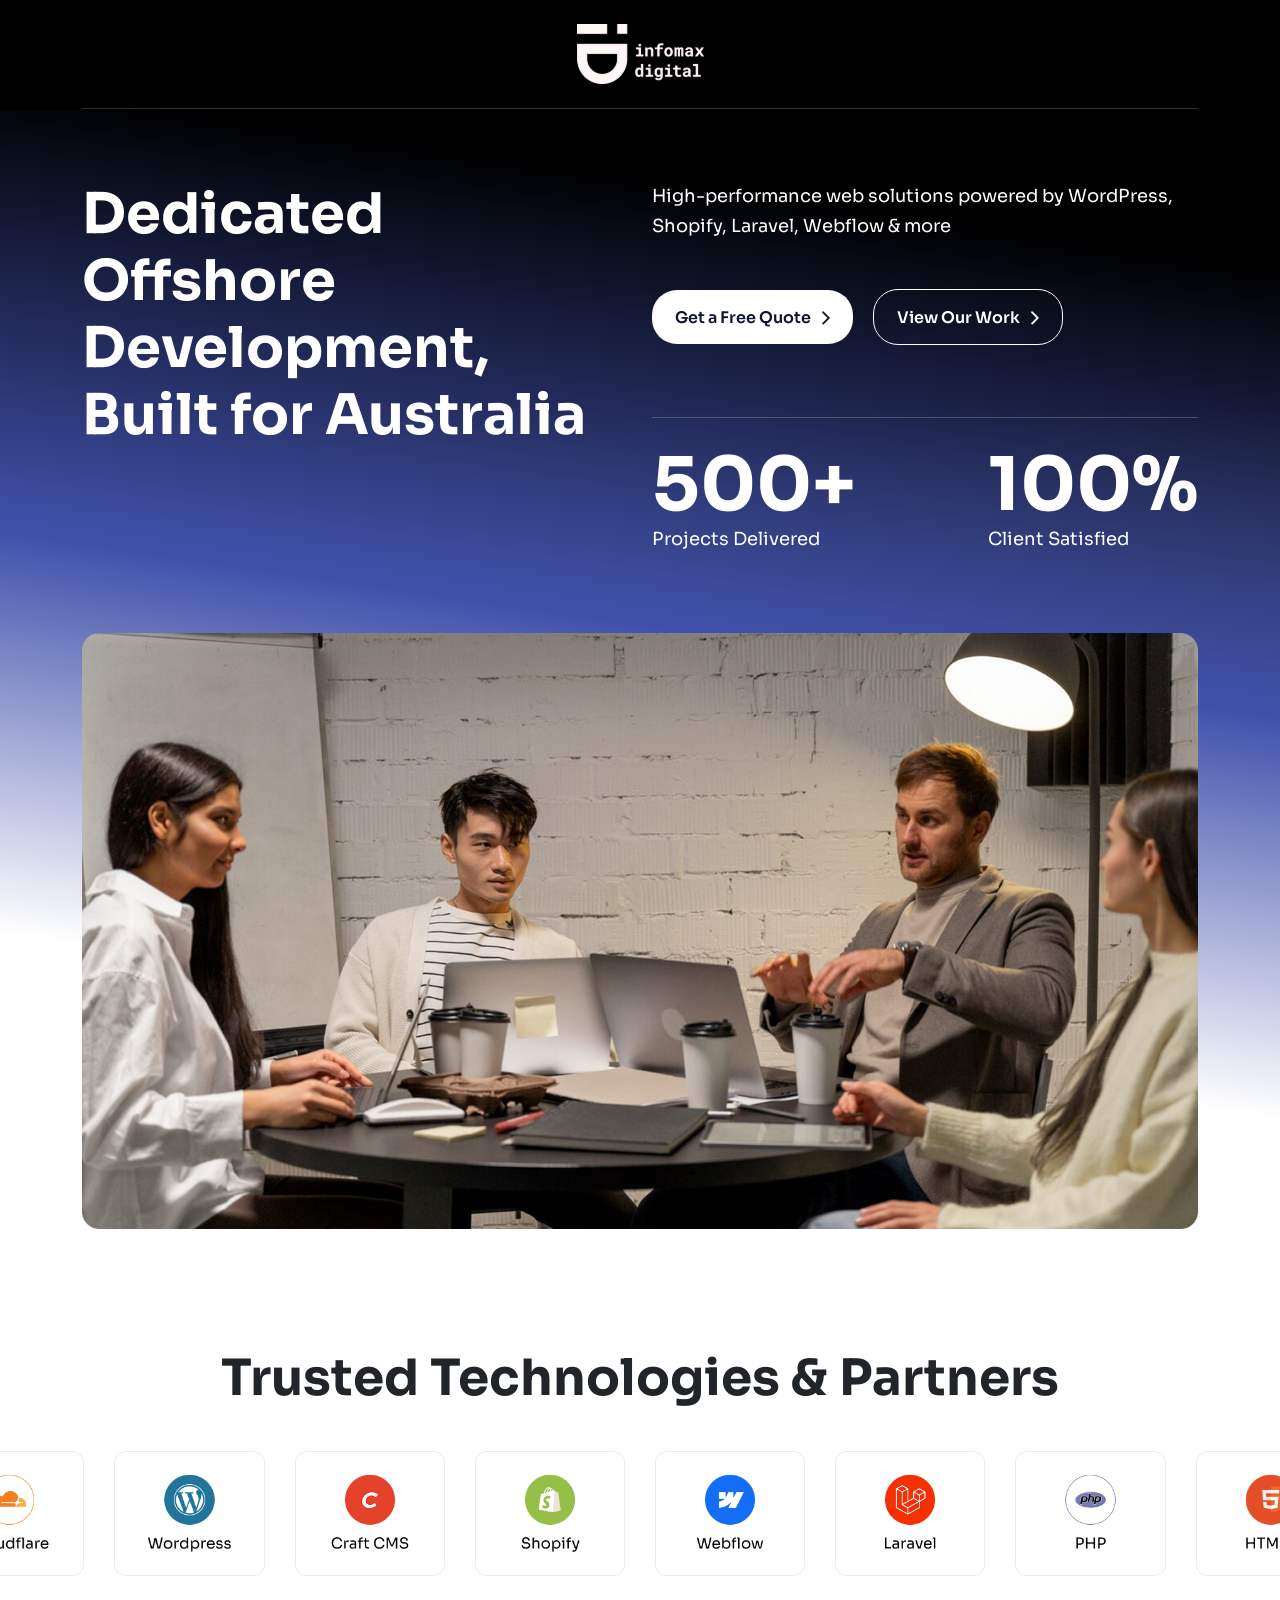
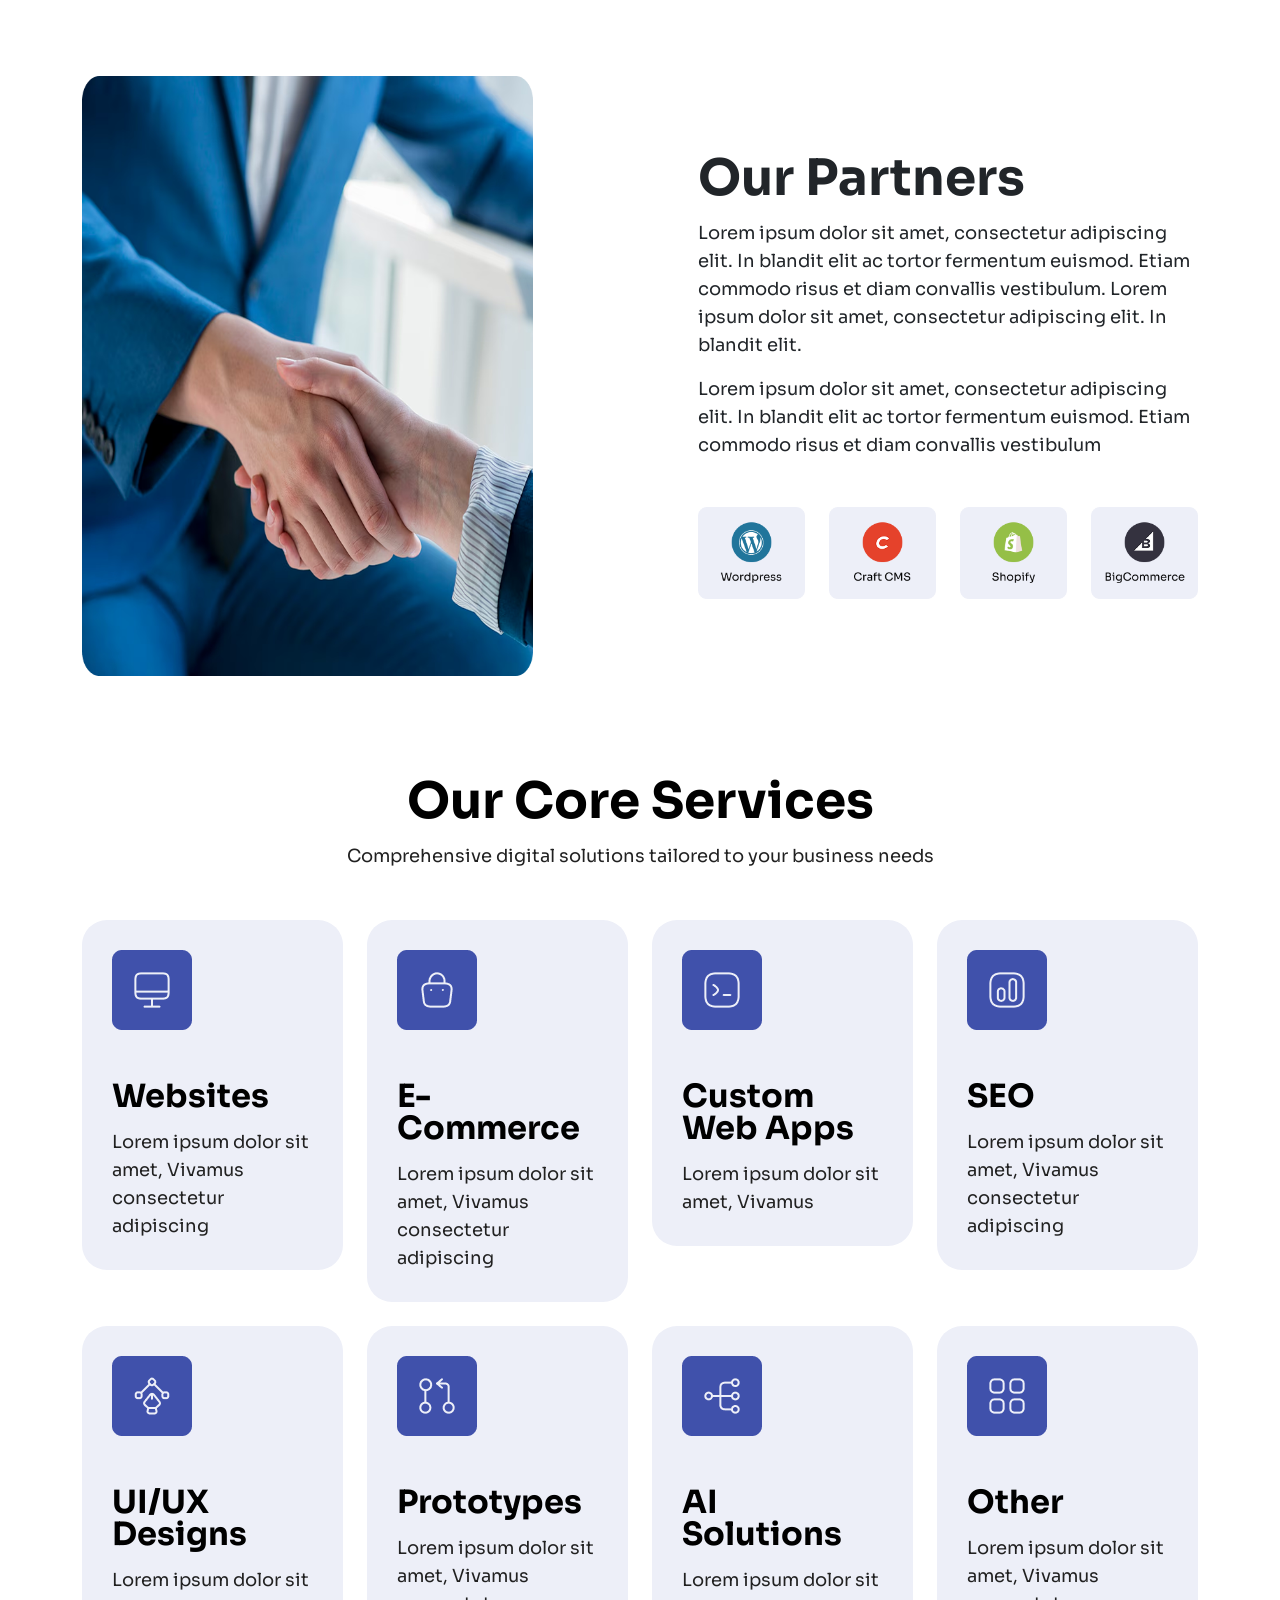
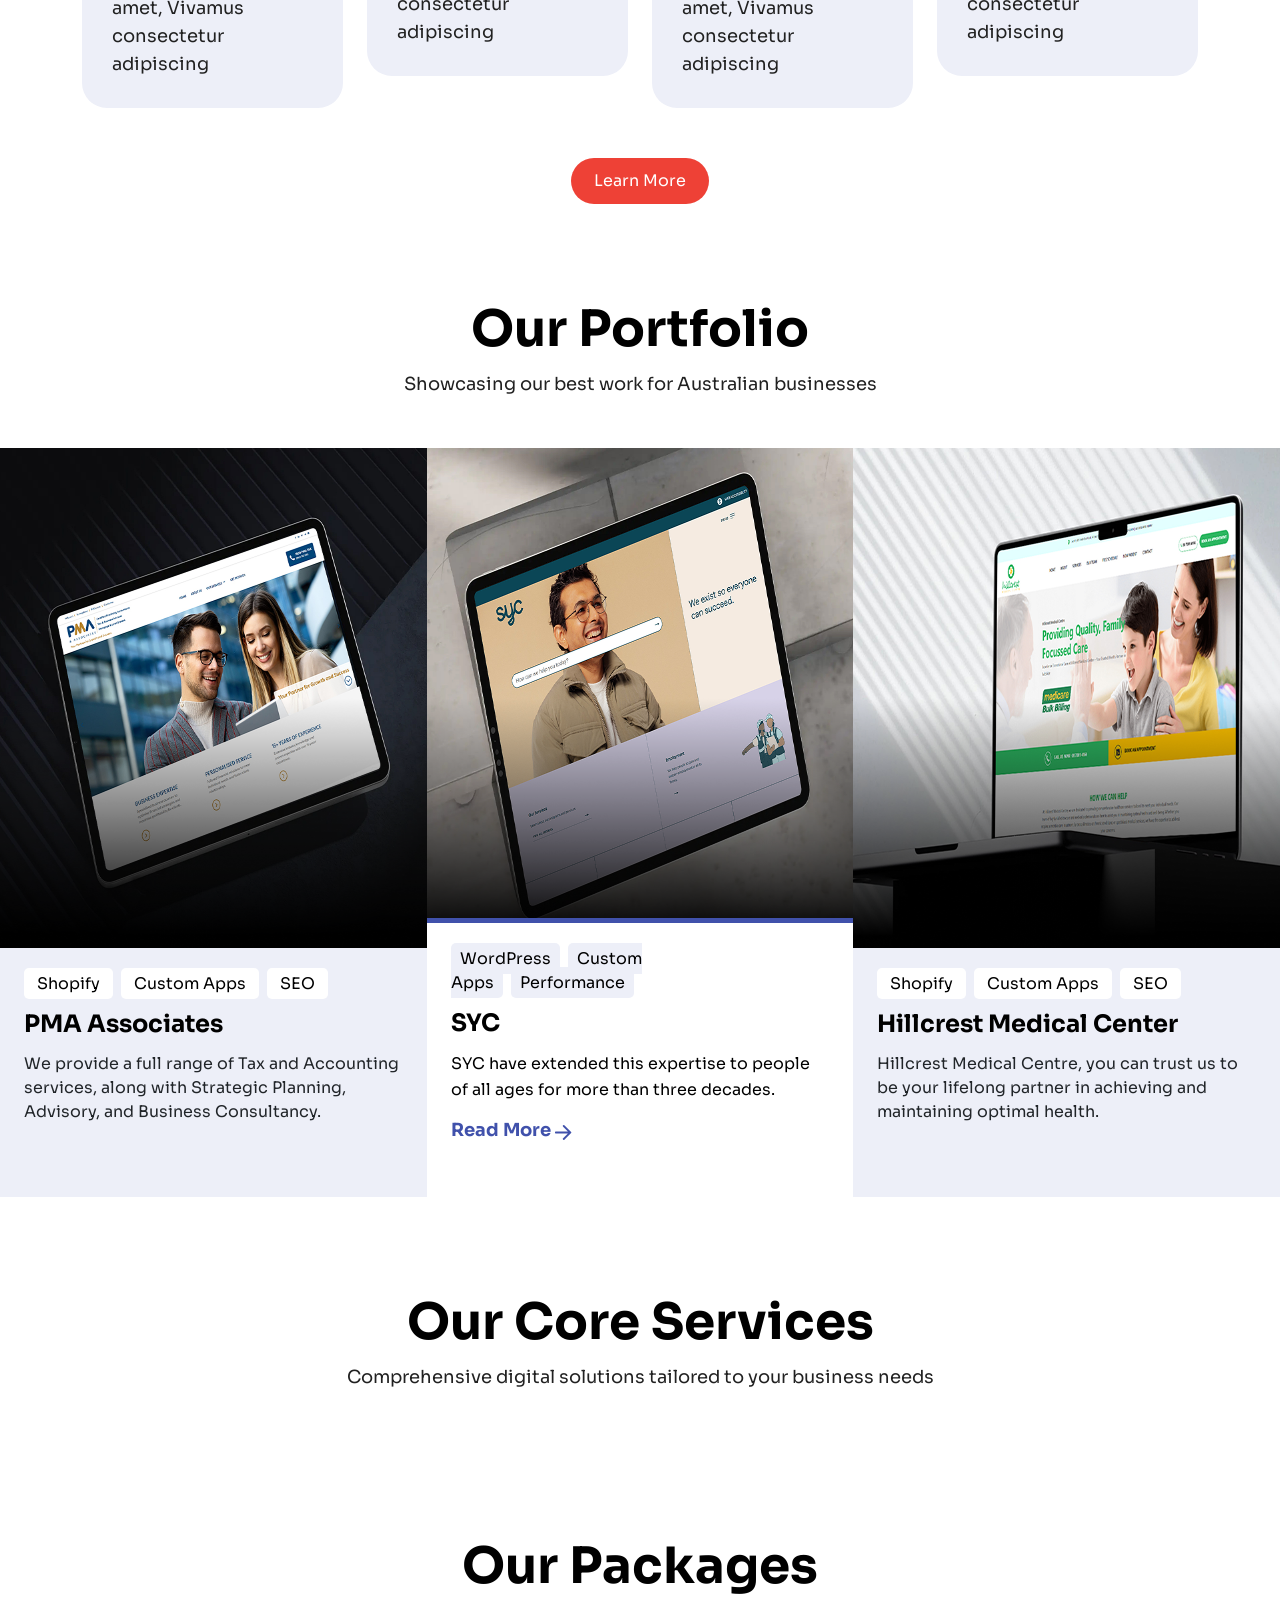
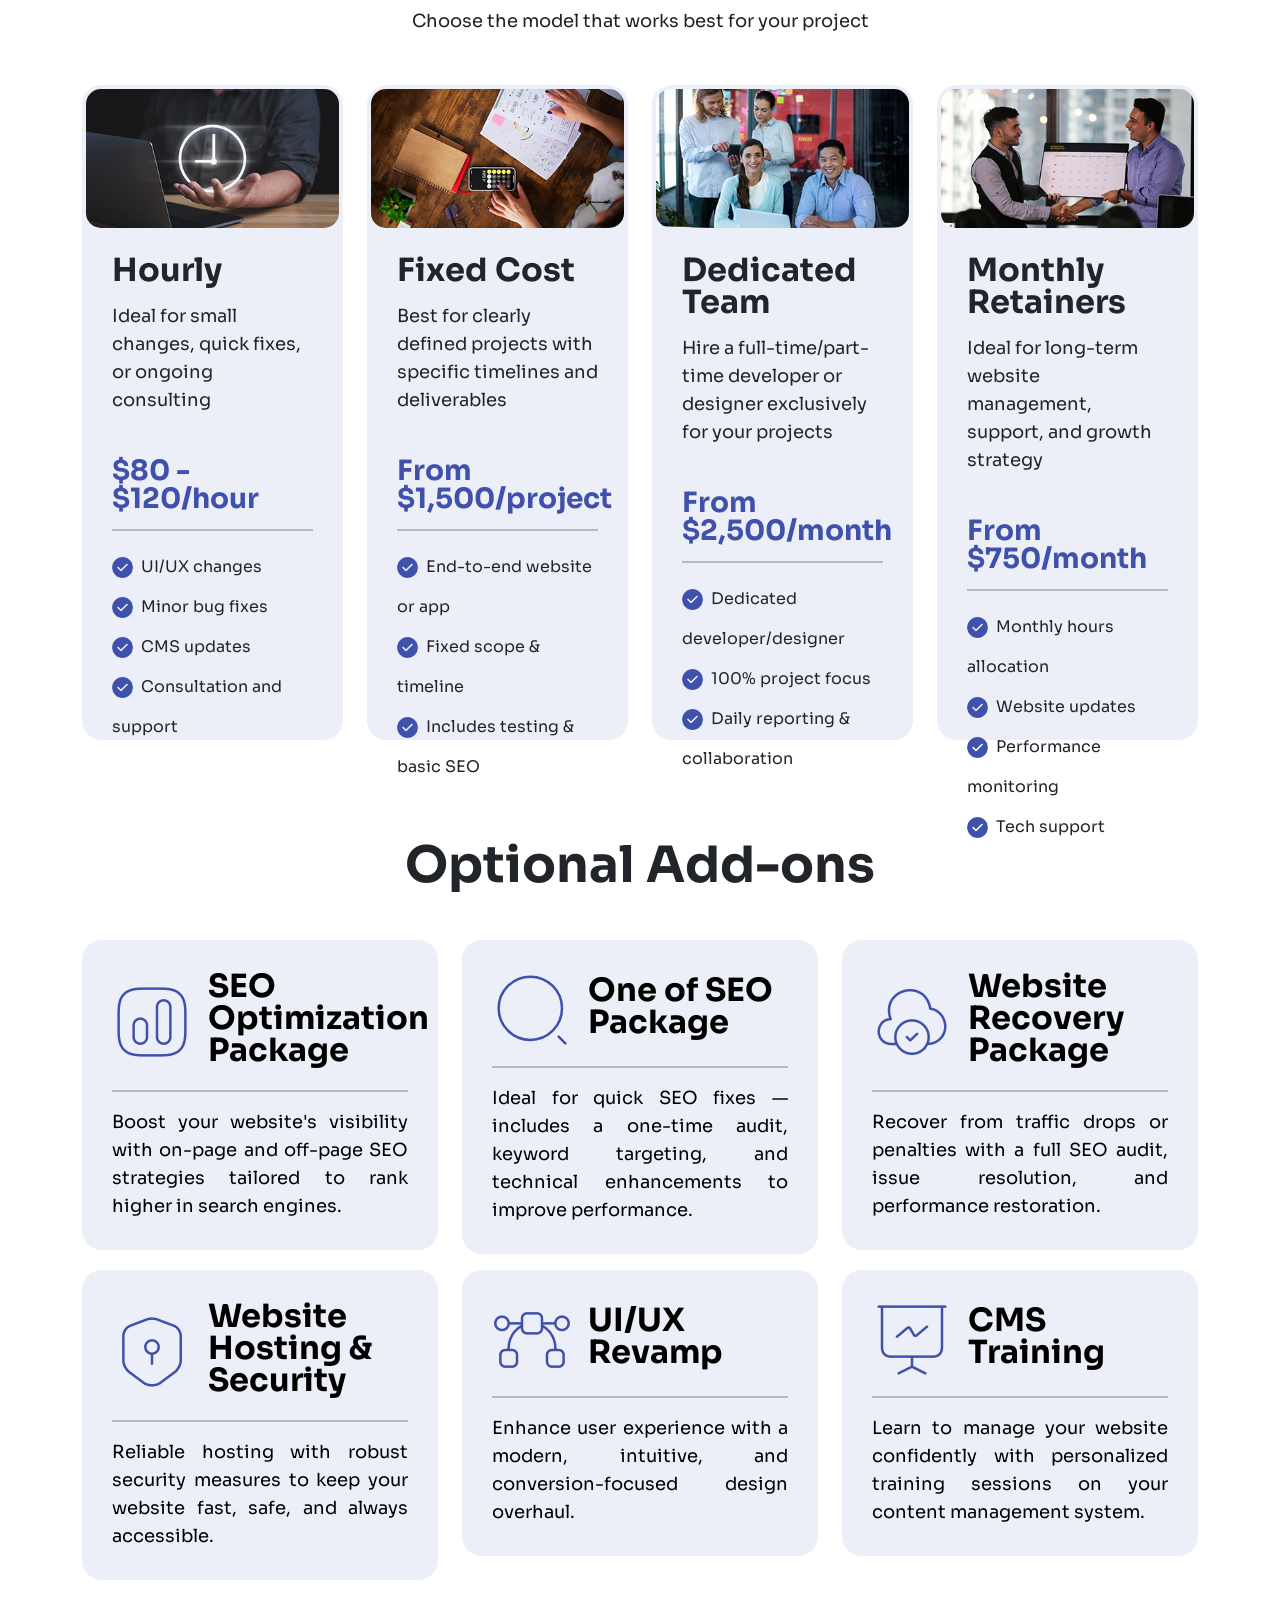
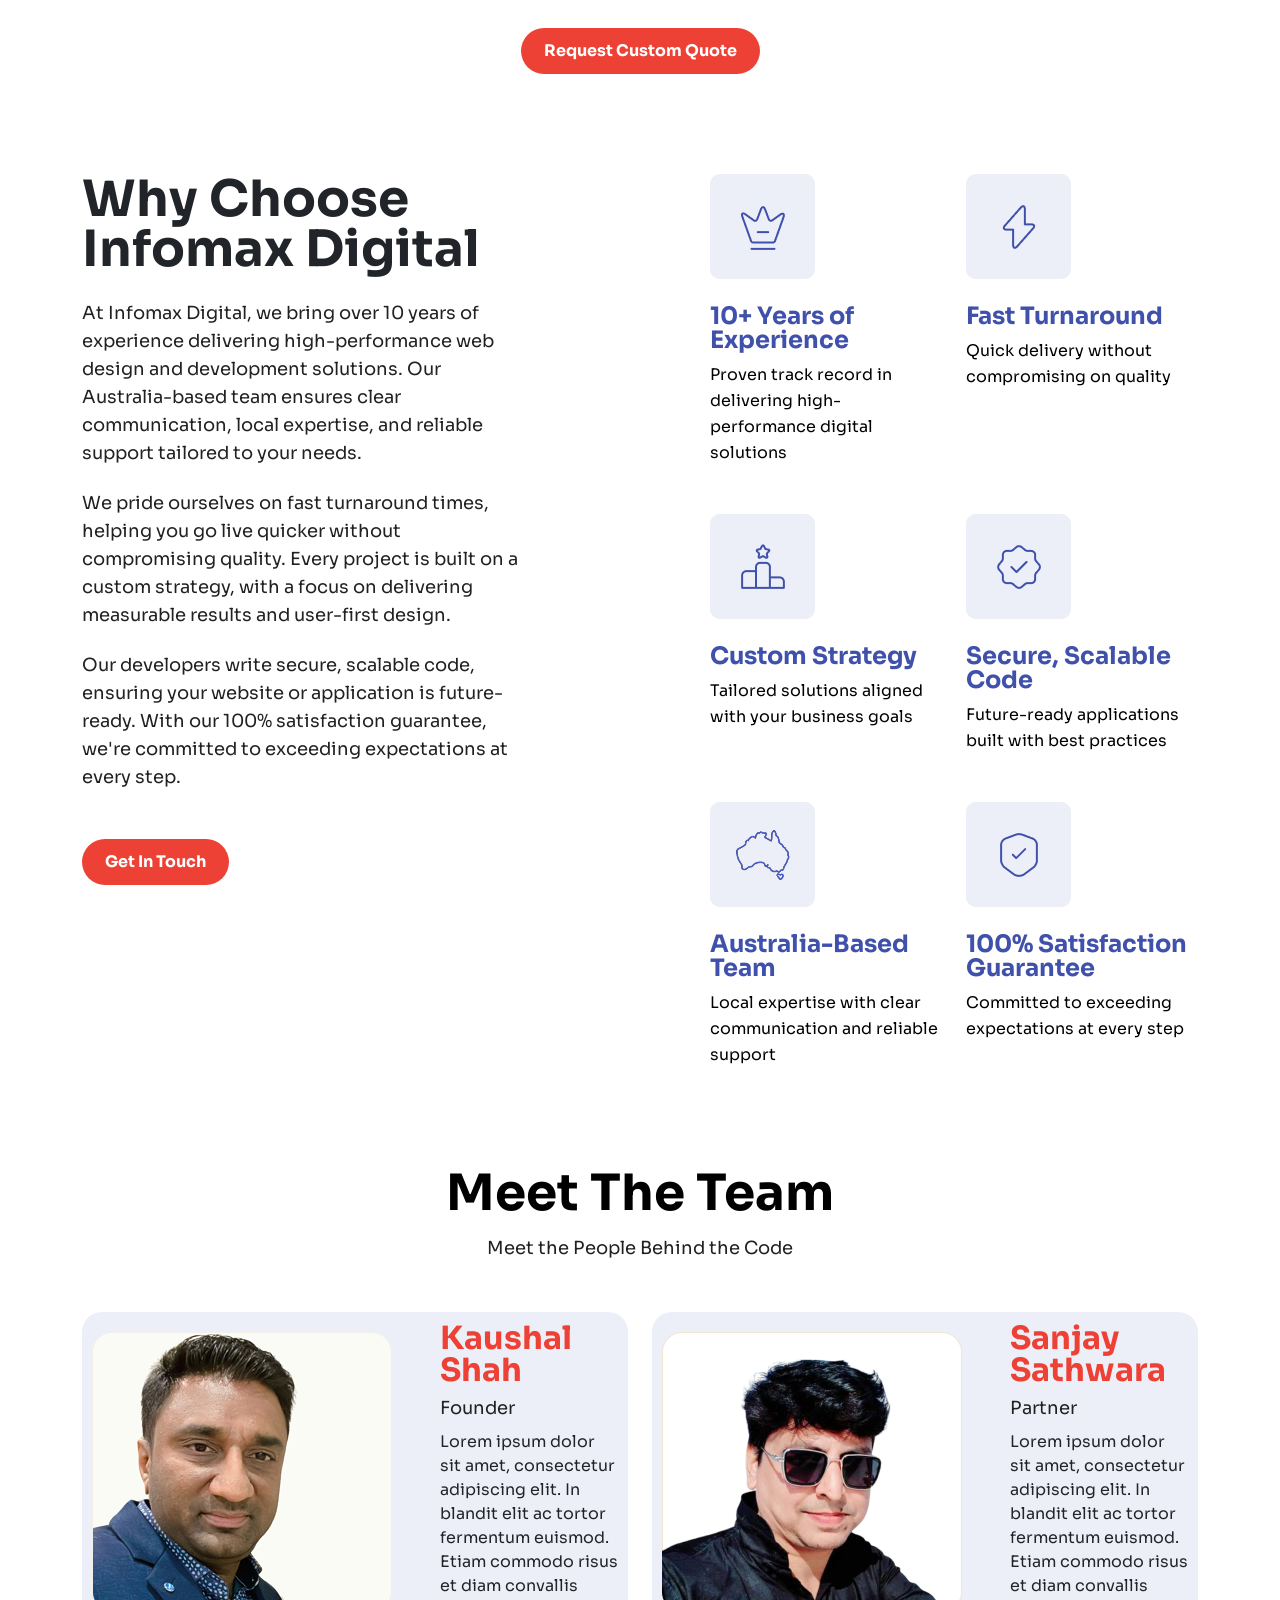
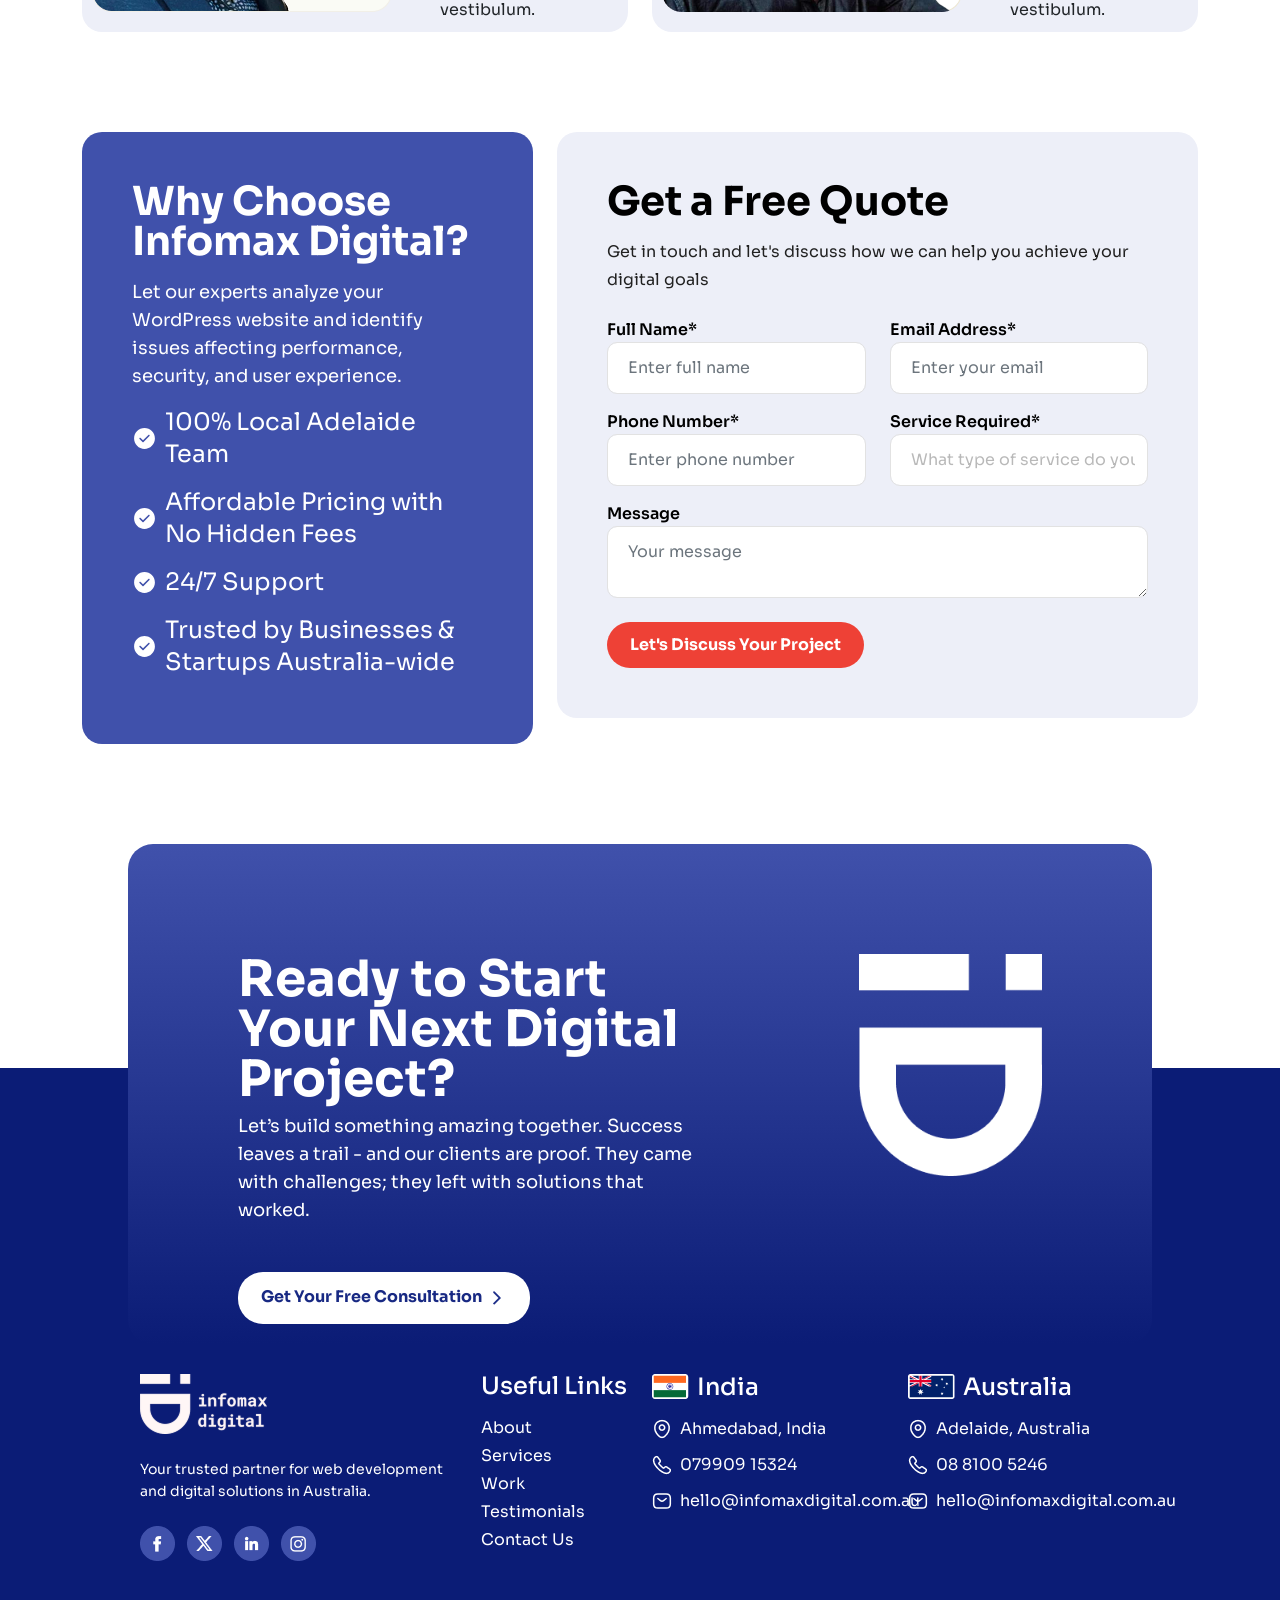
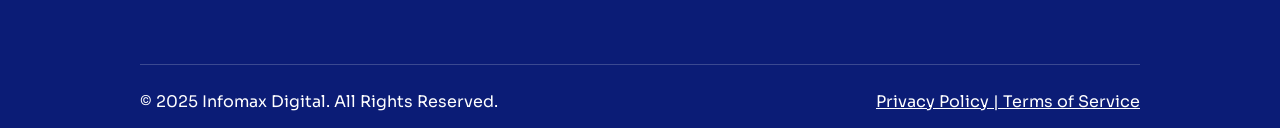
==== commit 8dbf7479: "fix footer issue" ====
--- a/Layout/index.html
+++ b/Layout/index.html
@@ -553,7 +553,7 @@
       <!-- why choose section -->
       <div class="row-gap-maintain"></div>
       <div class="row">
-        <div class="col-12 col-lg-6">
+        <div class="col-12 col-lg-5">
           <div class="why-choose-section">
             <h2 class="text-center text-lg-start">Why Choose
               Infomax Digital</h2>
@@ -579,8 +579,8 @@
             </div>
           </div>
         </div>
-        <div class="col-12 col-lg-6">
-          <div class="row">
+        <div class="col-12 col-lg-7">
+          <div class="row why-choose-right">
             <div class="col-6 mb-5">
               <div class="year-of-exp">
                 <img src="./images/why-choose-1.png" alt>
@@ -783,7 +783,7 @@
             <div><button class="btn-footer">Get Your Free Consultation
                 <img src="./images/arrow-right.png" alt></button></div>
           </div>
-          <div class="col-2"></div>
+          <div class="col-0 col-lg-2"></div>
           <div class="col-3"><img src="./images/footer-logo.png"
               class="w-100" alt></div>
         </div>
@@ -793,7 +793,7 @@
           <div class="col-4">
             <div>
               <img src="images/infomax-logo.png" alt>
-              <p class="my-3">Your trusted partner for web development and
+              <p class="my-4">Your trusted partner for web development and
                 digital
                 solutions in Australia.</p>
               <div>
@@ -805,53 +805,58 @@
             </div>
 
           </div>
-          <div class="col-2">
-            <h2>Useful Links</h2>
-            <p>About</p>
-            <p>Services</p>
-            <p>Work</p>
-            <p>Testimonials</p>
-            <p>Contact Us</p>
+          <div class="col-2 useful-link">
+            <h2 class="mb-3">Useful Links</h2>
+            <a href="#">About</a>
+            <a href="#">Services</a>
+            <a href="#">Work</a>
+            <a href="#">Testimonials</a>
+            <a href="#">Contact Us</a>
           </div>
           <div class="col-3">
-            <div>
+            <div class="location-detail">
               <div
-                class="d-flex align-items-center justify-content-start mb-2">
+                class="d-flex align-items-center justify-content-start mb-3">
                 <img src="images/india-flag-icon.png" class="me-2" alt>
                 <h2 class="mb-0">India</h2>
               </div>
               <div class="d-flex align-items-center mb-2">
                 <img src="images/location.png" class="me-2" alt>
-                <p>Ahmedabad, India</p>
+                <a href="" target="_blank">
+  Ahmedabad, India
+</a>
               </div>
               <div class="d-flex align-items-center mb-2">
                 <img src="images/call.png" class="me-2" alt>
-                <p>079909 15324</p>
+                <a href="tel:+91079909 15324">079909 15324</a>
               </div>
               <div class="d-flex align-items-center mb-2">
                 <img src="images/sms.svg" class="me-2" alt>
-                <p>hello@infomaxdigital.com.au</p>
+                <a href="mailto:hello@infomaxdigital.com.au">hello@infomaxdigital.com.au</a>
               </div>
             </div>
           </div>
           <div class="col-3">
-            <div>
+            <div class="location-detail">
               <div
-                class="d-flex align-items-center justify-content-start mb-2">
+                class="d-flex align-items-center justify-content-start mb-3">
                 <img src="images/australiya-flag-icon.png" class="me-2" alt>
                 <h2 class="mb-0">Australia</h2>
               </div>
               <div class="d-flex align-items-center mb-2">
                 <img src="images/location.png" class="me-2" alt>
-                <p>Adelaide, Australia</p>
+                 <a href="" target="_blank">
+  Adelaide, Australia
+</a>
+                
               </div>
               <div class="d-flex align-items-center mb-2">
                 <img src="images/call.png" class="me-2" alt>
-                <p>08 8100 5246</p>
+                <a href="tel:+6308 8100 5246">08 8100 5246</a>
               </div>
               <div class="d-flex align-items-center mb-2">
                 <img src="images/sms.svg" class="me-2" alt>
-                <p>hello@infomaxdigital.com.au</p>
+                <a href="mailto:hello@infomaxdigital.com.au">hello@infomaxdigital.com.au</a>
               </div>
             </div>
           </div>
@@ -867,7 +872,7 @@
             <div
               class="d-flex align-items-center justify-content-between footer-line-text">
               <p>© 2025 Infomax Digital. All Rights Reserved.</p>
-              <p>Privacy Policy | Terms of Service</p>
+              <a href="#" class="">Privacy Policy | Terms of Service</a>
             </div>
           </div>
         </div>
--- a/Layout/index.css
+++ b/Layout/index.css
@@ -328,6 +328,9 @@
   padding-right: 23px;
   border: none;
 }
+.why-choose-right{
+  padding-left: 153px;
+}
 .why-choose-section h2{
   font-size: 50px;
   font-weight: 700;
@@ -440,7 +443,7 @@
 
 .form-section-right{
   background-color: #EDEFF8;
-  padding: 45px 45px 49px 45px;
+  padding: 50px;
   border-radius: 20px;
 }
 .form-section-right h2{
@@ -567,22 +570,49 @@
 }
 .footer-wrapper-bg-img-3 p{
   font-size: 400;
-  font-size: 16px;
-line-height: 28px;
+  font-size: 14px;
+line-height: 22px;
 letter-spacing: 0%;
 color: #FFFFFF;
  
 }
 
+.useful-link a{
+  font-size: 16px;
+  font-weight: 400;
+  line-height: 28px;
+  text-decoration: none;
+  color: #FFFFFF;
+  display: block;
+}
+.location-detail a{
+  font-size: 16px;
+  line-height: 28px;
+  font-weight: 400;
+  text-decoration: none;
+  color: #FFFFFF;
+}
+
+
 /* botton line section */
 .row-gap-maintain-bottom-line{
   height: 90px;
 }
+.footer-line-text{
+  height: 53px;
+}
 .footer-line-text p{
   font-size: 16px;
   font-weight: 400;
   line-height: 100%;
   color: #FFFFFF;
+}
+.footer-line-text a{
+  color: #FFFFFF;
+  font-size: 16px;
+  font-weight: 400;
+  line-height: 100%;
+  letter-spacing: 0%;
 }
 
 
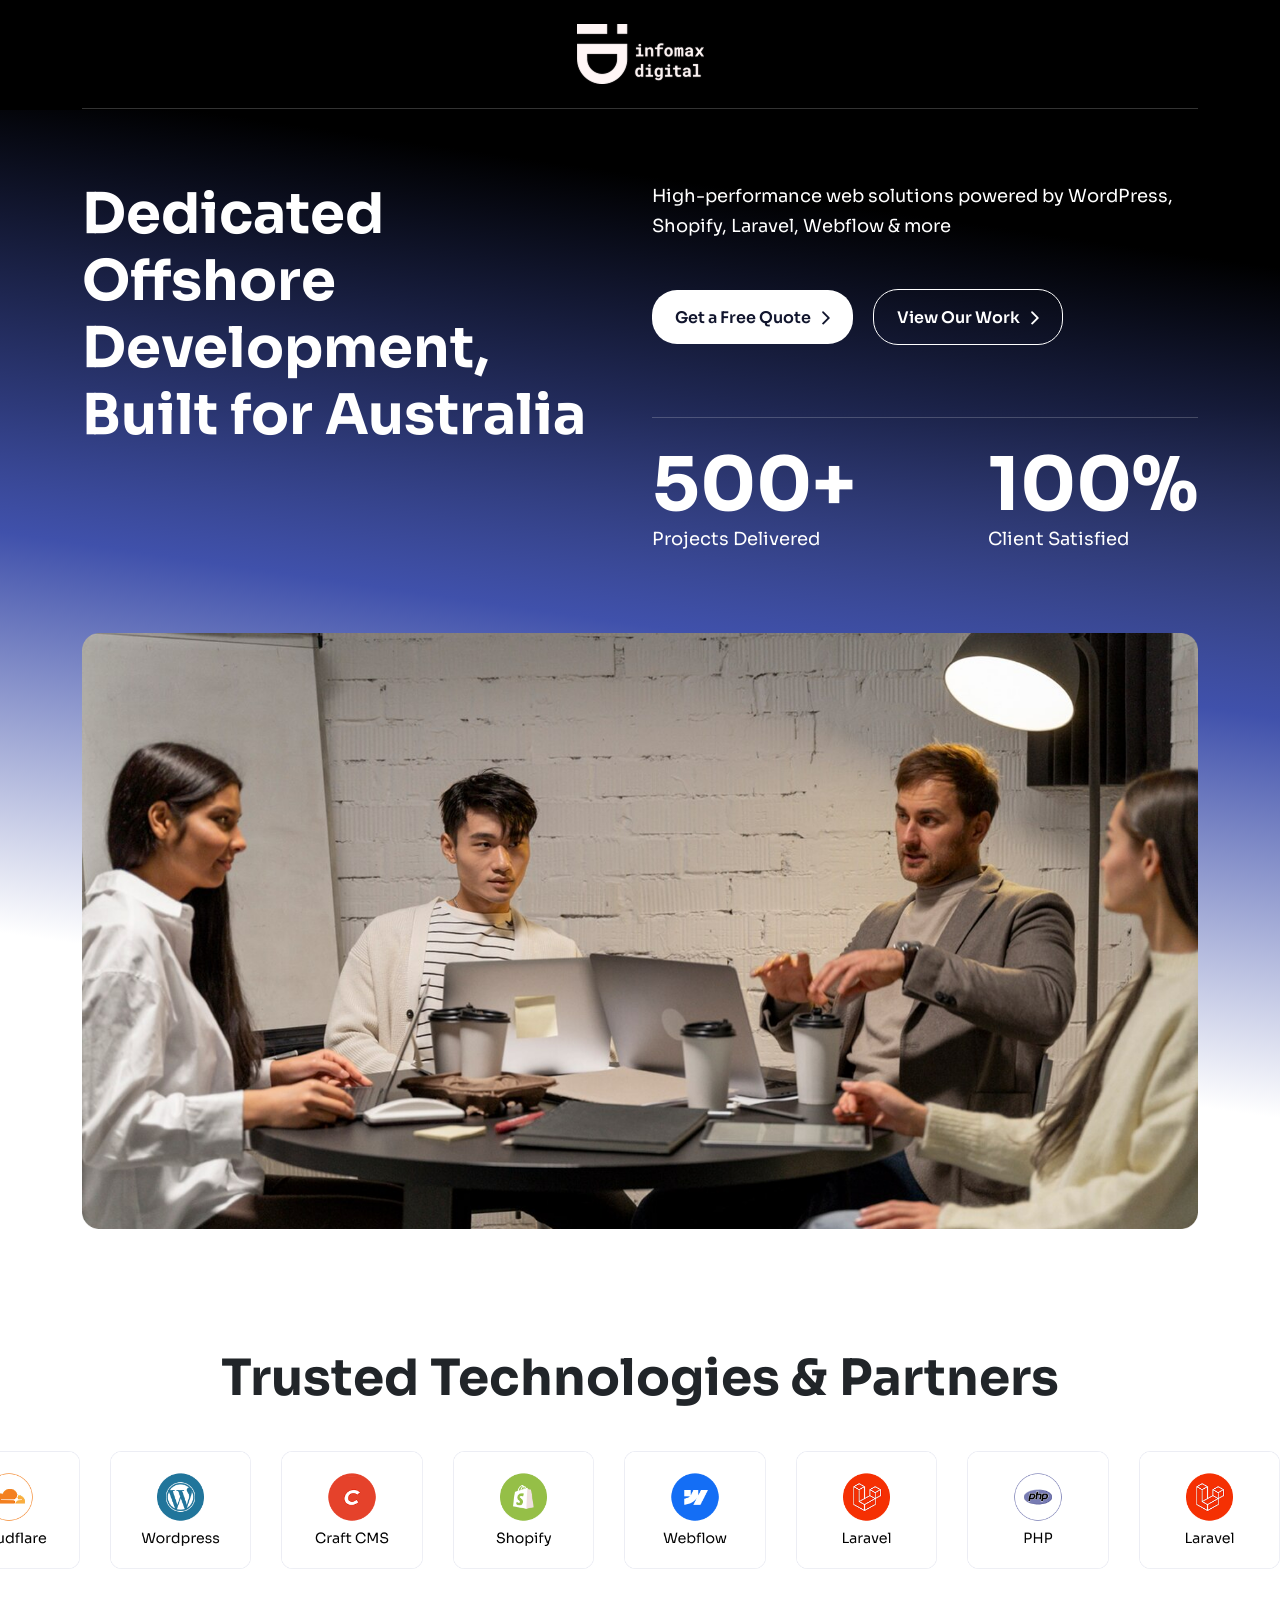
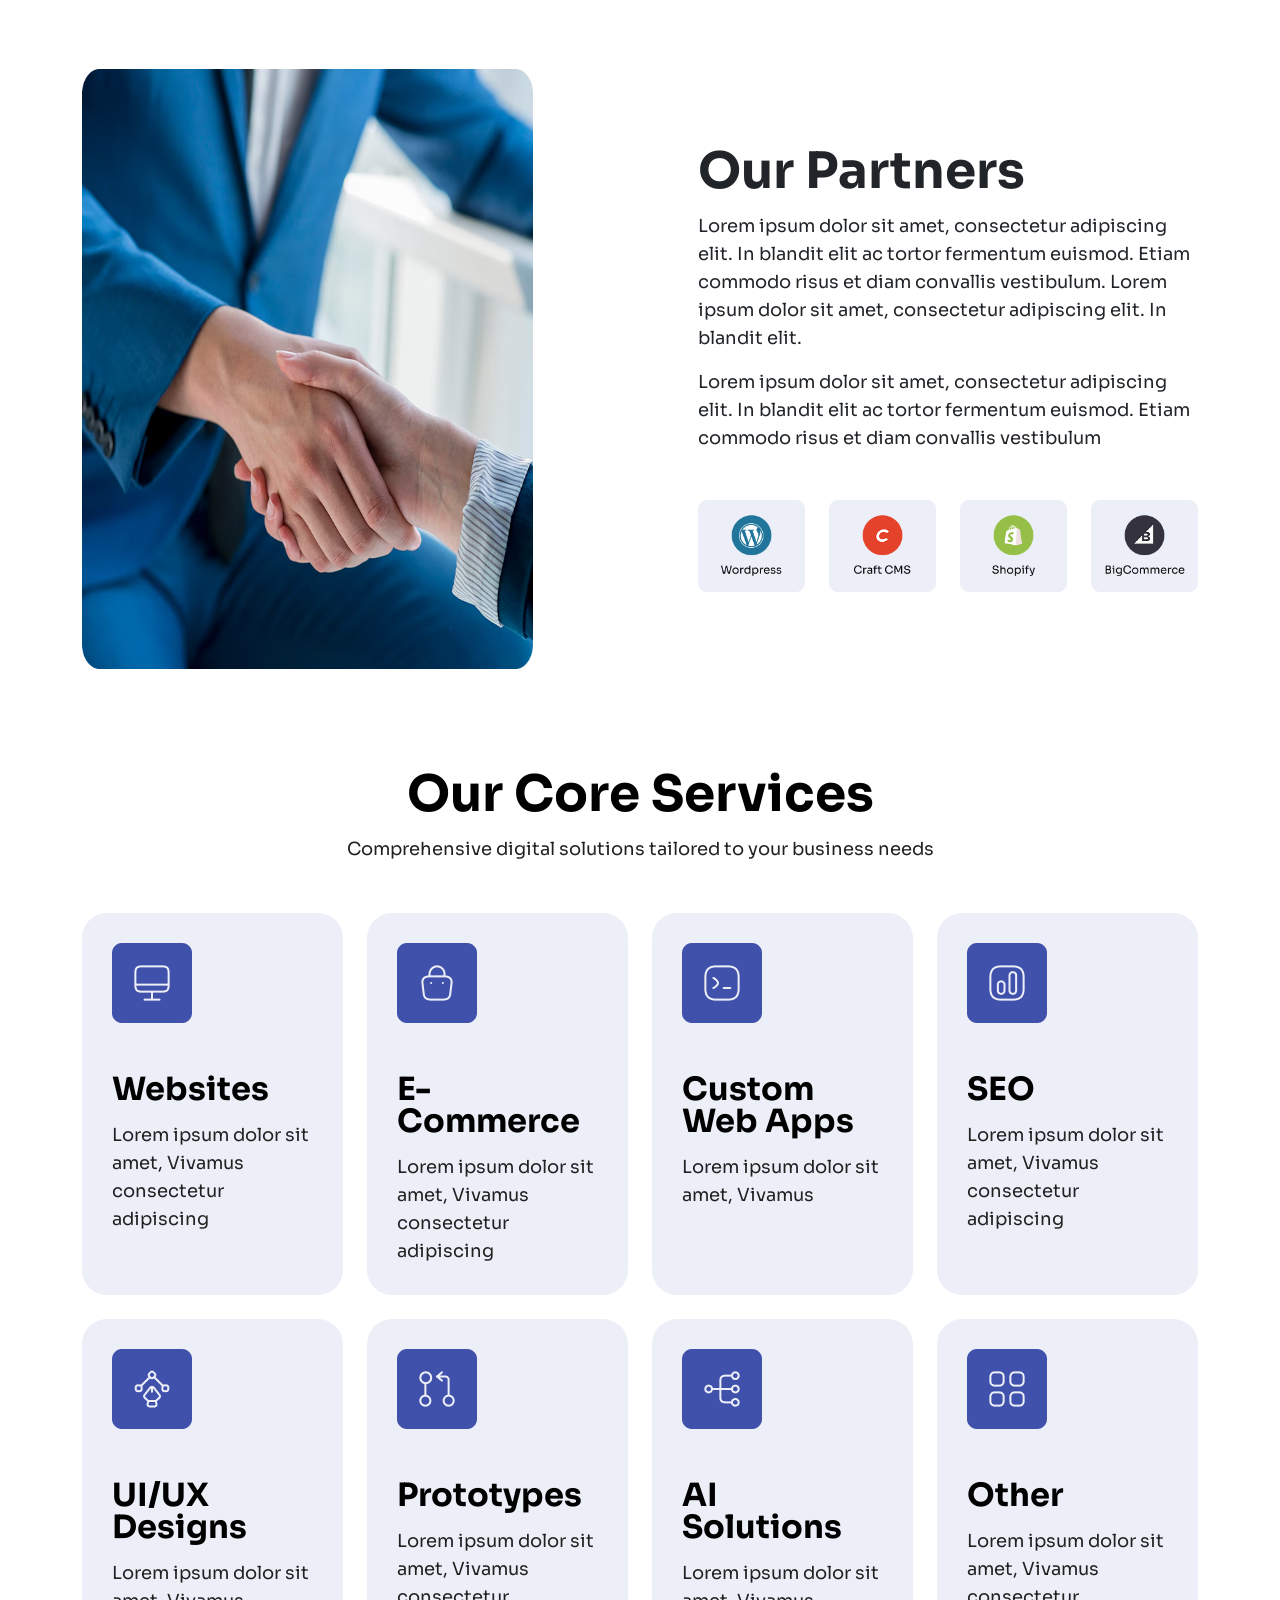
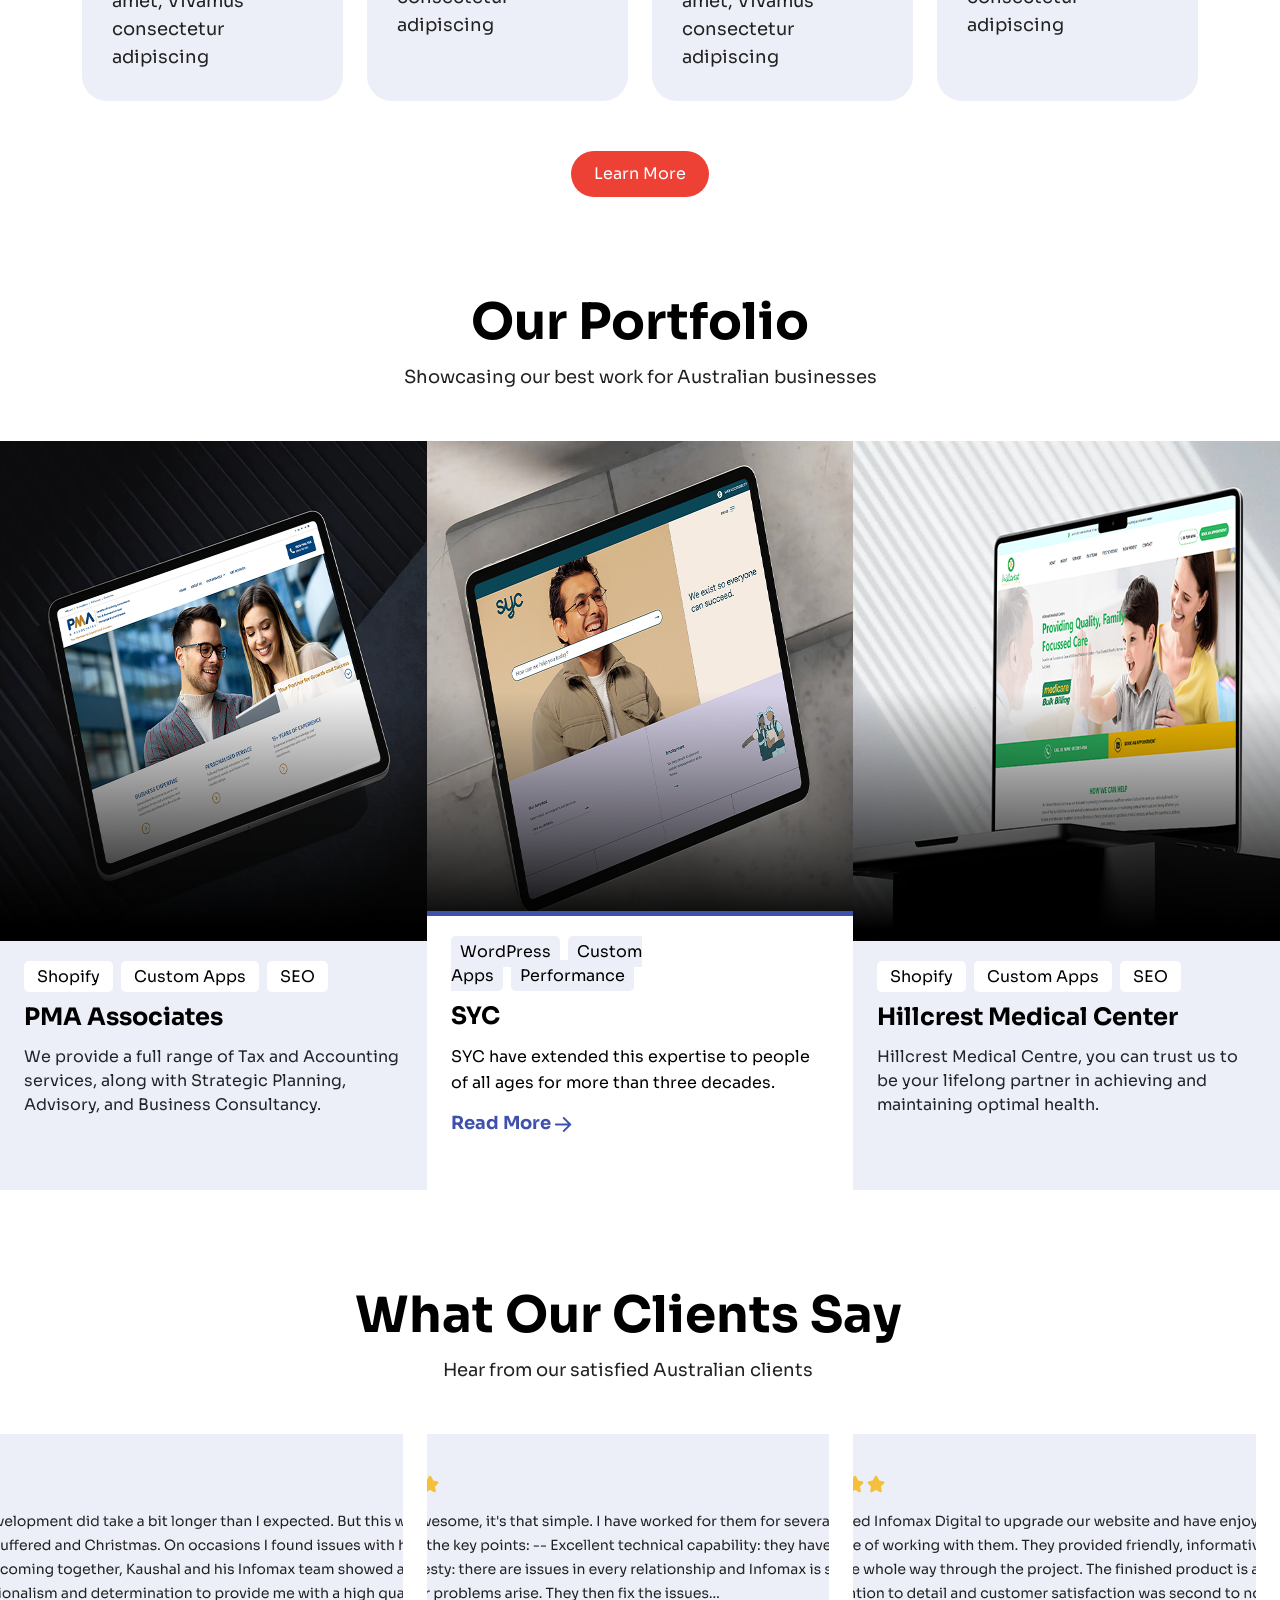
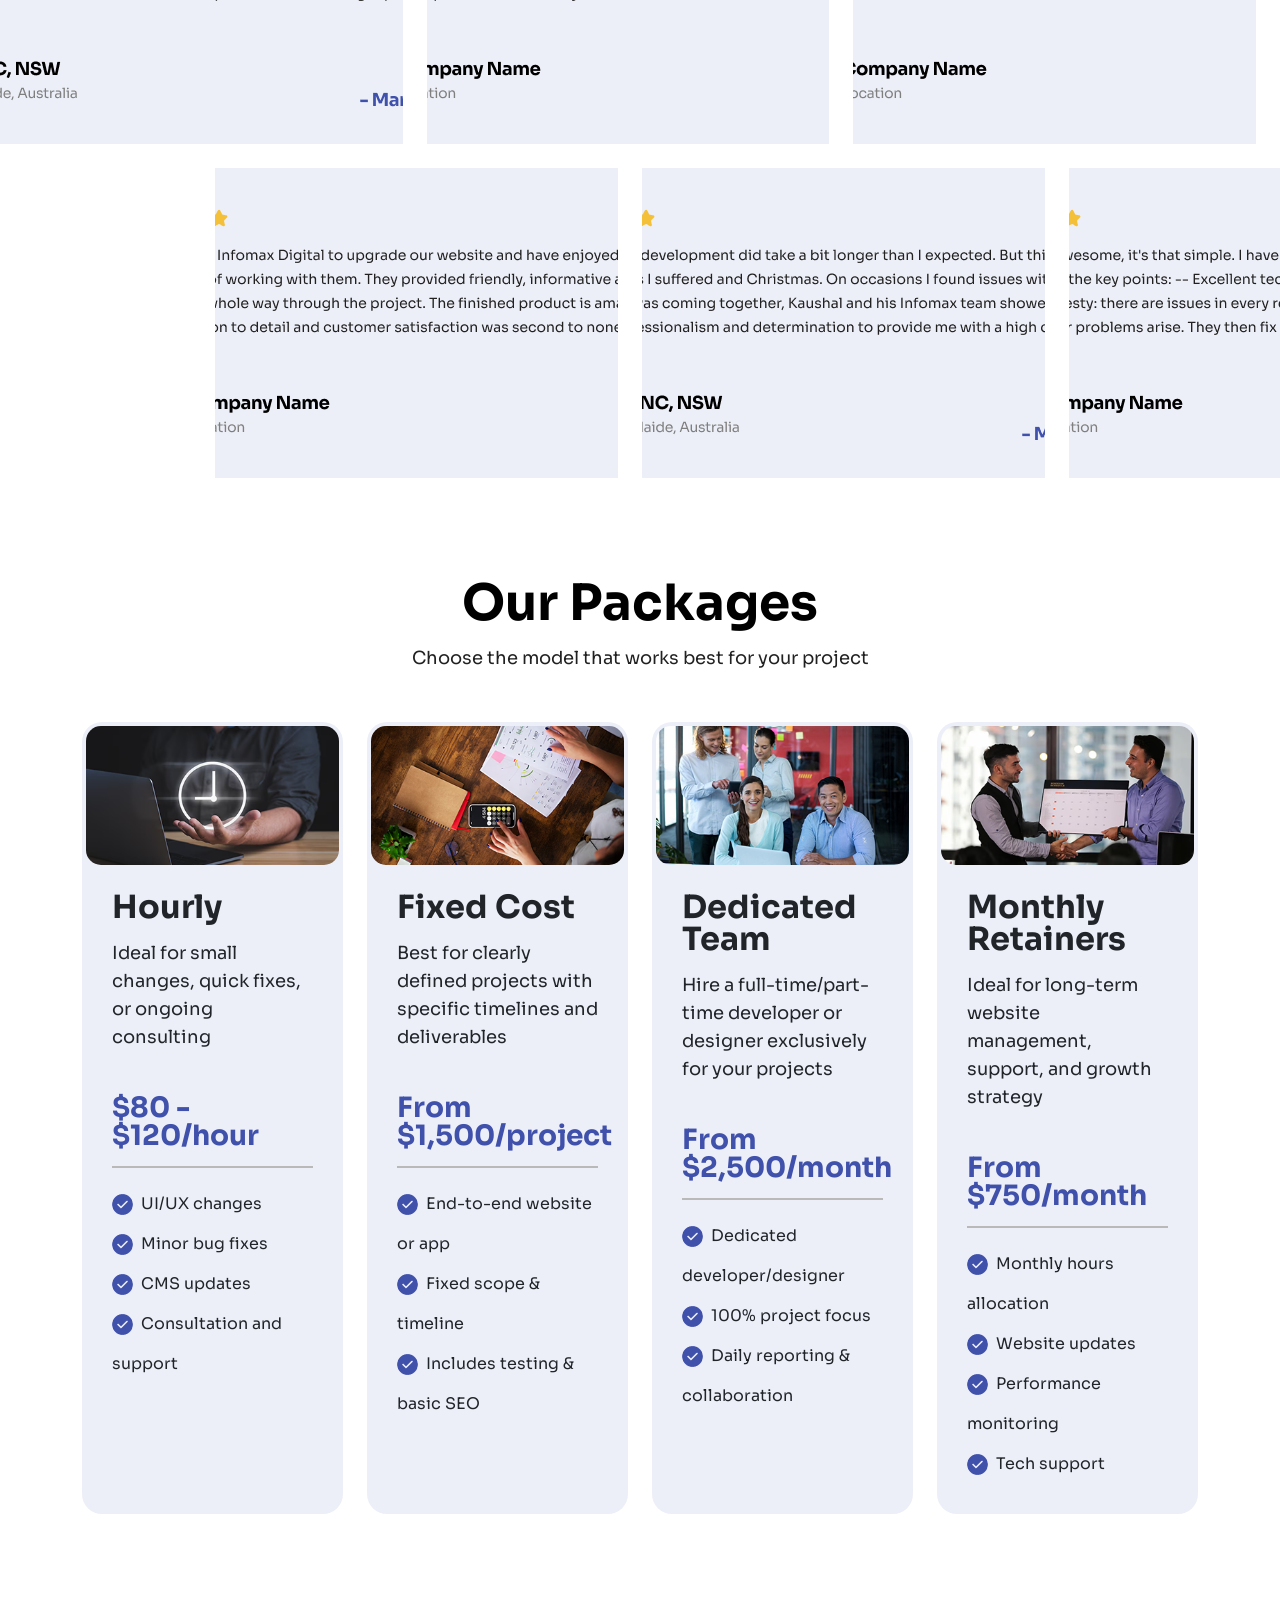
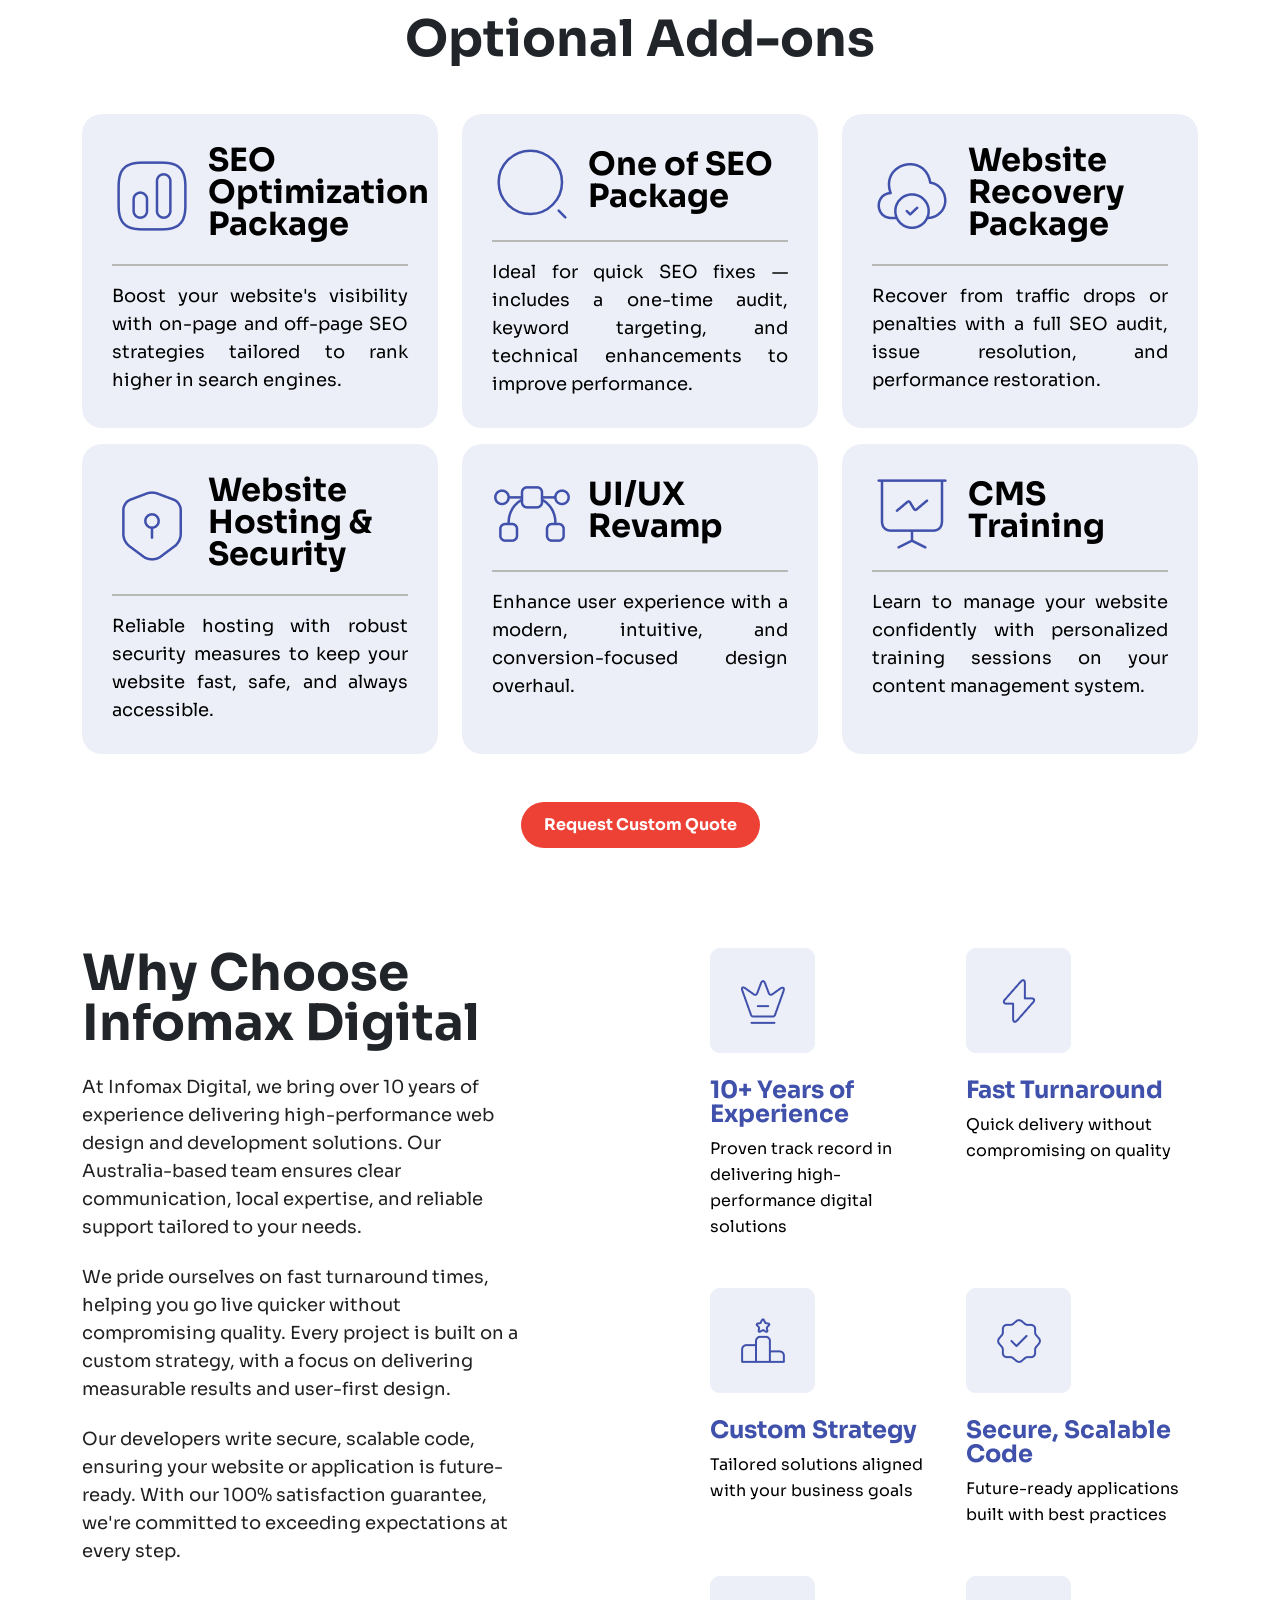
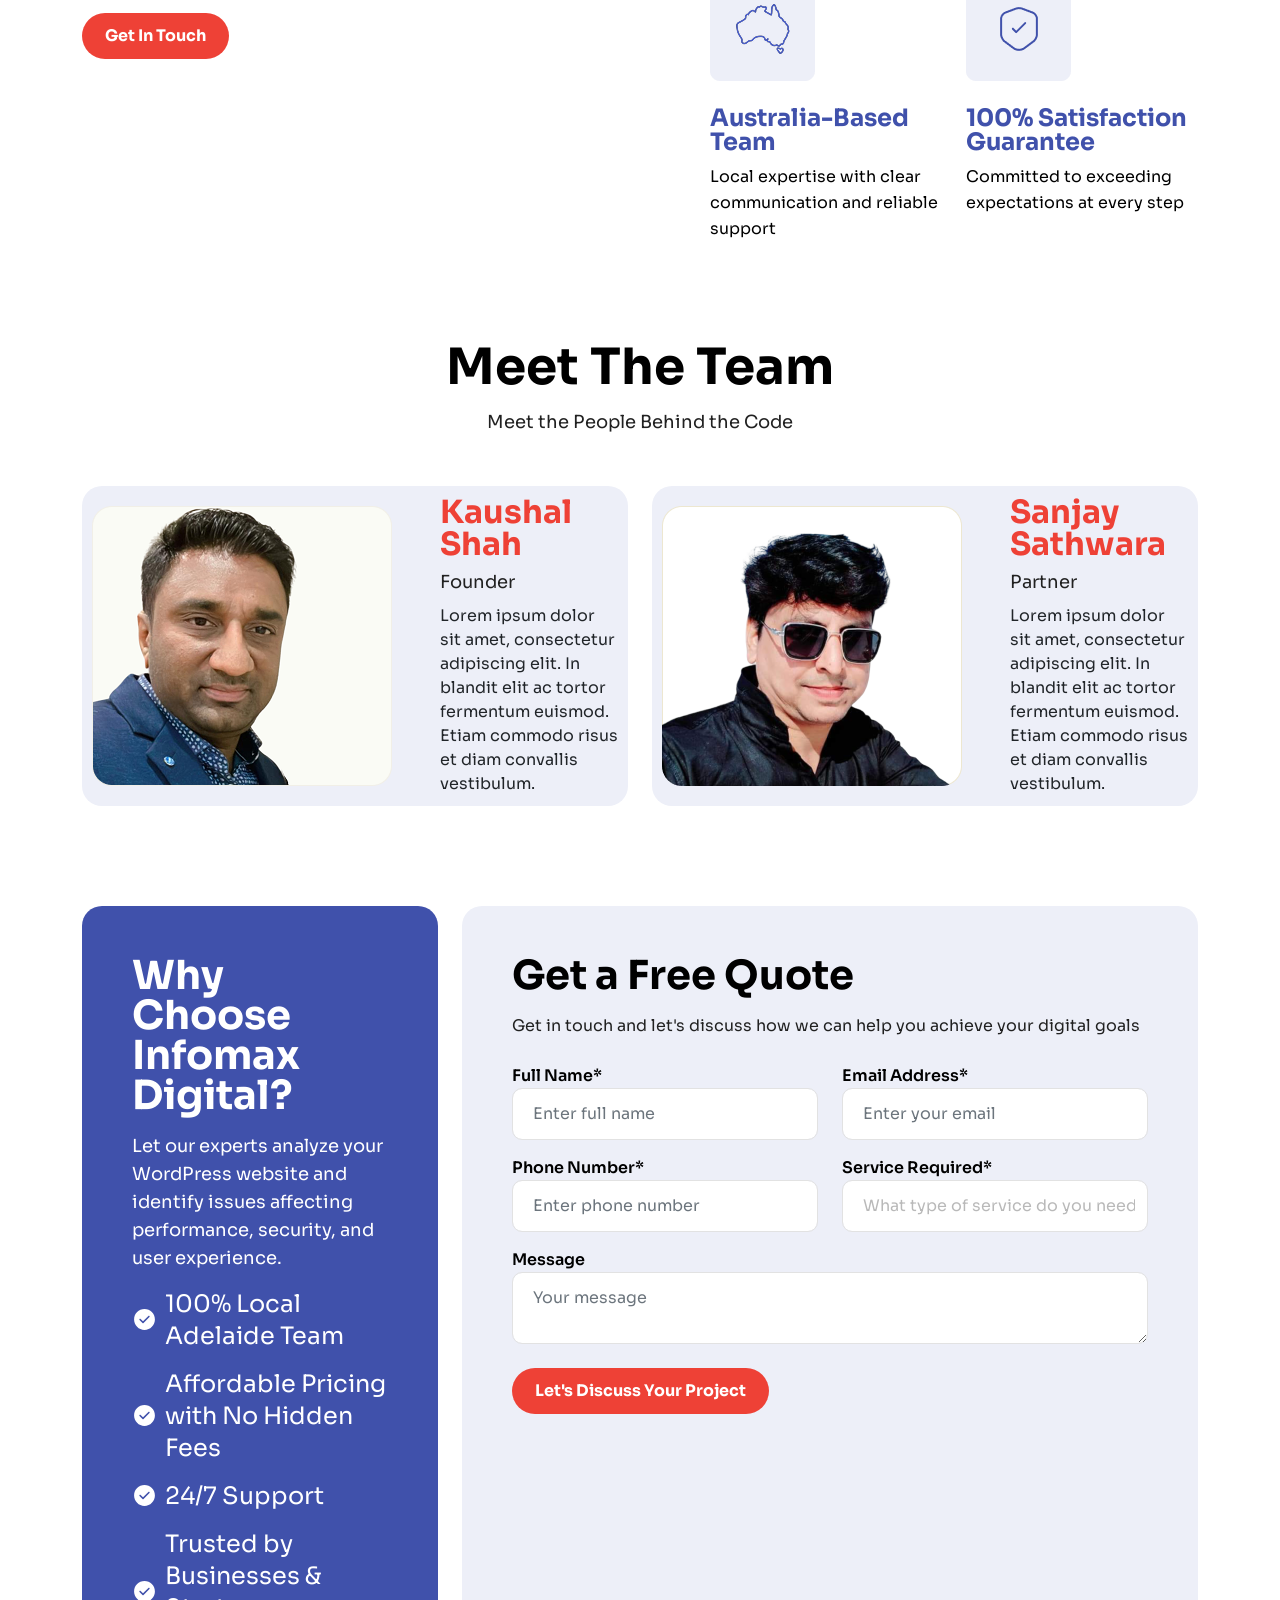
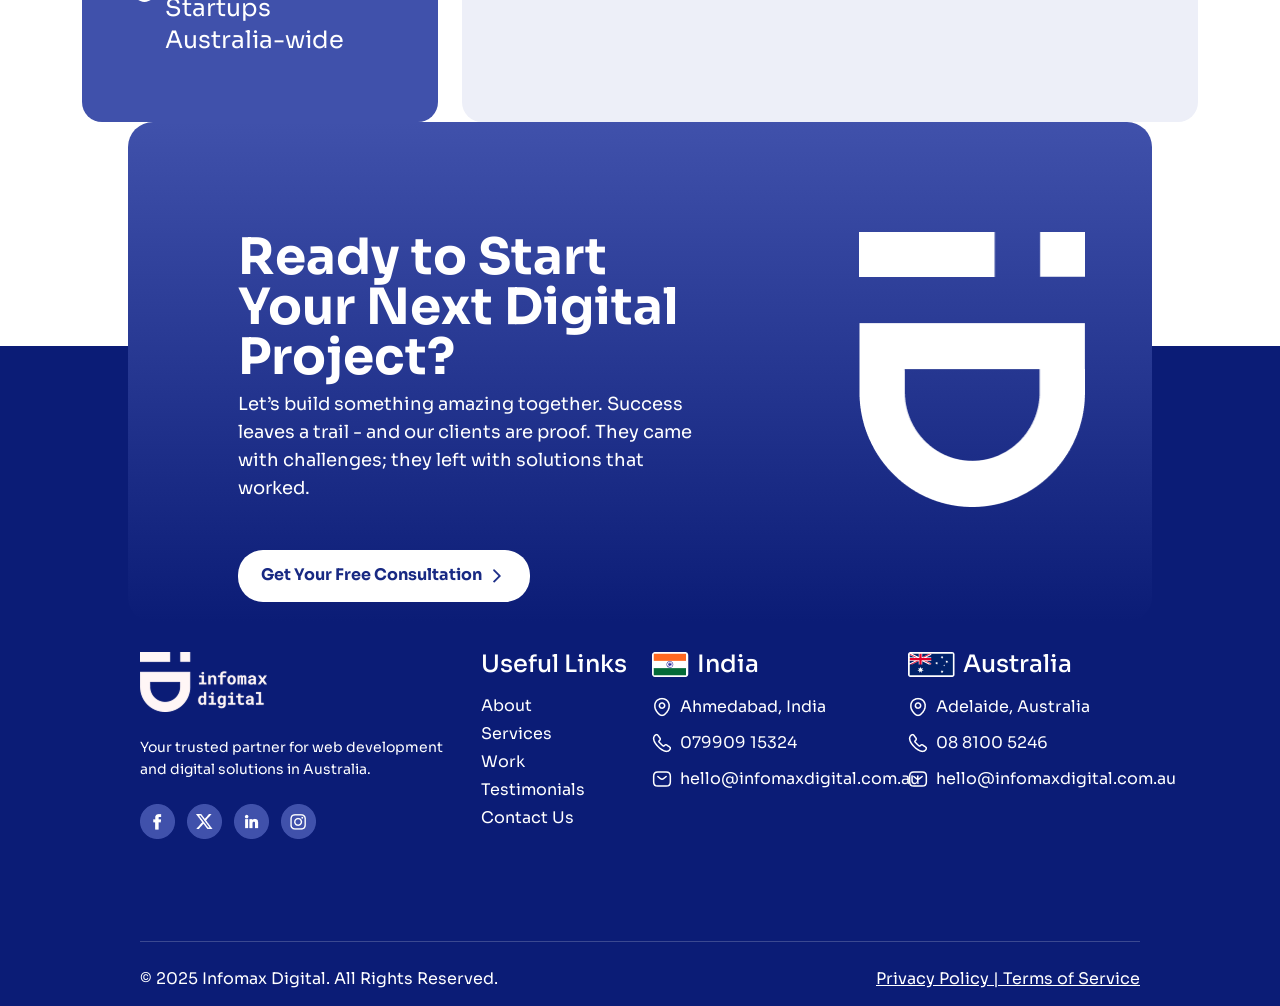
==== commit 9908d31a: "carousel add" ====
--- a/Layout/index.html
+++ b/Layout/index.html
@@ -16,23 +16,20 @@
       rel="stylesheet"
       href="./Bootstrap5/bootstrap-5.0.2-dist/css/bootstrap.min.css" />
     <link rel="stylesheet" href="./index.css" />
-  
+    <link rel="icon" href="https://www.infomaxdigital.com.au/images/logo.png" />
     <title>Info Max Digital</title>
-    <link rel="icon" href="https://www.infomaxdigital.com.au/images/logo.png" />
-   
-
-
   </head>
   <body>
     <!-- header section start -->
-    <section class="header-wrapper">
+    <section class="header-wrapper" id="#navbar-example3">
       <div class="bg-img-layer-1"></div>
       <div class="bg-img-layer-2"></div>
       <div class="container">
         <div class="row">
           <div
             class="col-12 d-flex justify-content-center align-items-center my-4">
-            <img src="./images/heading_logo.png" alt class />
+            <img class="cursor-pointer" src="./images/heading_logo.png" alt="#"
+              onclick="window.location.href='https://indiainfomax.nemizon3.com.au/'" />
           </div>
         </div>
         <div class="row">
@@ -53,10 +50,14 @@
               web solutions powered by WordPress,
               Shopify, Laravel, Webflow & more</p>
             <div class="mb-5 text-center text-lg-start">
-              <button class="mb-3 mb-lg-0 border-0">Get a Free Quote <img
+              <button class="mb-3 mb-lg-0 border-0"
+                onclick="location.href='#get-a-free-quates'">Get a Free Quote
+                <img
                   class="ps-2"
                   src="./images/button_forward_arrow.png" alt></button>
-              <button class="btn-view-our ms-0 ms-lg-3 ms-md-3">View Our Work
+              <button class="btn-view-our ms-0 ms-lg-3 ms-md-3"
+                onclick="location.href='#view-our-work'"
+                id="#view-our-work">View Our Work
                 <img class="ps-2"
                   src="./images/button_forward_arrow_2.png" alt></button>
             </div>
@@ -79,15 +80,14 @@
         <div class="row ">
           <div class="col-12">
             <img src="./images/header-main-image.png" alt
-              class=" w-100"/>
+              class=" w-100" />
           </div>
         </div>
       </div>
     </section>
-    <!-- header below section start -->
-    <div class="row-gap-maintain mt-4"></div>
-    <!-- carousel part start -->
+    <!--Trusted Technologies & Partners carousel part start -->
     <section>
+      <div class="row-gap-maintain mt-4"></div>
       <div class="container">
         <div class="row">
           <div class="col-12 text-center trusted-title">
@@ -96,46 +96,38 @@
         </div>
       </div>
       <div class="container-fluid mt-5 p-0">
-        <div class="tech-scroll-container d-flex align-items-center">
-    <div class="tech-item">
-      <img src="images/carousel-1.png" class="w-100" alt="Cloudflare">
-      
-    </div>
-    <div class="tech-item">
-      <img src="images/carousel-2.png" class="w-100" alt="WordPress">
-      
-    </div>
-    <div class="tech-item">
-      <img src="images/carousel-3.png" class="w-100" alt="Craft CMS">
-      
-    </div>
-    <div class="tech-item">
-      <img src="images/carousel-4.png" class="w-100" alt="Shopify">
-
-    </div>
-    <div class="tech-item">
-      <img src="images/carousel-5.png" class="w-100" alt="Webflow">
-      
-    </div>
-    <div class="tech-item">
-      <img src="images/carousel-6.png" class="w-100" alt="Laravel">
-      
-    </div>
-    <div class="tech-item">
-      <img src="images/carousel-7.png" class="w-100" alt="PHP">
-      
-    </div>
-    <div class="tech-item">
-      <img src="images/carousel-8.png" class="w-100" alt="HTML5">
-      
-    </div>
-  </div>
-      </div>
-
+        <div
+          class="tech-scroll-container d-flex align-items-center animate-scroll">
+          <div class="tech-item">
+            <img src="images/carousel-1.png" class="w-100" alt="Cloudflare">
+          </div>
+          <div class="tech-item">
+            <img src="images/carousel-2.png" class="w-100" alt="WordPress">
+          </div>
+          <div class="tech-item">
+            <img src="images/carousel-3.png" class="w-100" alt="Craft CMS">
+          </div>
+          <div class="tech-item">
+            <img src="images/carousel-4.png" class="w-100" alt="Shopify">
+          </div>
+          <div class="tech-item">
+            <img src="images/carousel-5.png" class="w-100" alt="Webflow">
+          </div>
+          <div class="tech-item">
+            <img src="images/carousel-6.png" class="w-100" alt="Laravel">
+          </div>
+          <div class="tech-item">
+            <img src="images/carousel-7.png" class="w-100" alt="PHP">
+          </div>
+          <div class="tech-item">
+            <img src="images/carousel-6.png" class="w-100" alt="Laravel">
+          </div>
+        </div>
+      </div>
     </div>
   </section>
+  <!-- our partner & our services section start -->
   <section>
-    <!-- our partner section start -->
     <div class="row-gap-maintain"></div>
     <div class="container">
       <div class="row">
@@ -168,10 +160,9 @@
               <img src="images/partner-4.png" class="w-100" alt>
             </div>
           </div>
-
-        </div>
-      </div>
-      <!-- service section start -->
+        </div>
+      </div>
+      <!--core service section start -->
       <div class="row-gap-maintain"></div>
       <div class="row">
         <div class="col-12 core-service-section text-center">
@@ -262,511 +253,558 @@
           <button class="lear-more-btn">Learn More</button>
         </div>
       </div>
-      
-      </div>
-    </section>
-    <!-- our portfolio section -->
-    <section>
-      <div class="row-gap-maintain"></div>
-      <div class="container-fluid">
-        <div class="row">
-          <div class="col-12 core-service-section text-center">
-            <h2 class="mb-3">Our Portfolio</h2>
-            <p>Showcasing our best work for Australian businesses</p>
-          </div>
-        </div>
-        <div class="row">
-          <div class="col-12 col-lg-4 p-0 associate-img-bg mb-3 mb-lg-0">
-            <img src="images/portfolio-1.png" class="w-100" height="500px" alt>
-            <div class="px-4 py-4">
-              <span class="bage-font-style me-2">Shopify</span><span
-                class="bage-font-style me-2">Custom Apps</span><span
-                class="bage-font-style me-2">SEO</span>
-              <h2 class="my-3">PMA Associates</h2>
-              <p>We provide a full range of Tax and Accounting services, along
-                with Strategic Planning, Advisory, and Business Consultancy.</p>
-            </div>
-          </div>
-          <div class="col-12 col-lg-4 p-0 syc-img-bg mb-3 mb-lg-0">
-            <img src="images/portfolio-2.png" class="w-100" height="500px" alt>
-            <div class="px-4 py-4 border-bottom-end">
-              <span class="syc-font-style me-2">WordPress</span><span
-                class="syc-font-style me-2">Custom Apps</span><span
-                class="syc-font-style me-2">Performance</span>
-              <h2 class="my-3">SYC</h2>
-              <p class="mb-3">SYC have extended this expertise to people of all
-                ages for more than three decades.</p>
-              <span class="syc-read-more pe-1">Read More</span><img
-                src="images/Arrow 3 (Stroke)(1).png" alt>
-            </div>
-          </div>
-          <div class="col-12 col-lg-4 p-0 associate-img-bg mb-3 mb-lg-0">
-            <img src="images/portfolio-3.png" class="w-100" height="500px" alt>
-            <div class="px-4 py-4">
-              <span class="bage-font-style me-2">Shopify</span><span
-                class="bage-font-style me-2">Custom Apps</span><span
-                class="bage-font-style me-2">SEO</span>
-              <h2 class="my-3">Hillcrest Medical Center</h2>
-              <p>Hillcrest Medical Centre, you can trust us to be your lifelong
-                partner in achieving and maintaining optimal health.</p>
-            </div>
-          </div>
+    </div>
+  </section>
+  <!-- our portfolio section -->
+  <section id="view-our-work">
+    <div class="row-gap-maintain"></div>
+    <div class="container-fluid">
+      <div class="row">
+        <div class="col-12 core-service-section text-center">
+          <h2 class="mb-3">Our Portfolio</h2>
+          <p>Showcasing our best work for Australian businesses</p>
+        </div>
+      </div>
+      <div class="row">
+        <div class="col-12 col-lg-4 p-0 associate-img-bg mb-3 mb-lg-0">
+          <img src="images/portfolio-1.png" class="w-100" height="500px" alt>
+          <div class="px-4 py-4">
+            <span class="bage-font-style me-2">Shopify</span><span
+              class="bage-font-style me-2">Custom Apps</span><span
+              class="bage-font-style me-2">SEO</span>
+            <h2 class="my-3">PMA Associates</h2>
+            <p>We provide a full range of Tax and Accounting services, along
+              with Strategic Planning, Advisory, and Business Consultancy.</p>
+          </div>
+        </div>
+        <div class="col-12 col-lg-4 p-0 syc-img-bg mb-3 mb-lg-0">
+          <img src="images/portfolio-2.png" class="w-100" height="500px" alt>
+          <div class="px-4 py-4 border-bottom-end">
+            <span class="syc-font-style me-2">WordPress</span><span
+              class="syc-font-style me-2">Custom Apps</span><span
+              class="syc-font-style me-2">Performance</span>
+            <h2 class="my-3">SYC</h2>
+            <p class="mb-3">SYC have extended this expertise to people of all
+              ages for more than three decades.</p>
+            <span class="syc-read-more pe-1">Read More</span><img
+              src="images/Arrow 3 (Stroke)(1).png" alt>
+          </div>
+        </div>
+        <div class="col-12 col-lg-4 p-0 associate-img-bg mb-3 mb-lg-0">
+          <img src="images/portfolio-3.png" class="w-100" height="500px" alt>
+          <div class="px-4 py-4">
+            <span class="bage-font-style me-2">Shopify</span><span
+              class="bage-font-style me-2">Custom Apps</span><span
+              class="bage-font-style me-2">SEO</span>
+            <h2 class="my-3">Hillcrest Medical Center</h2>
+            <p>Hillcrest Medical Centre, you can trust us to be your lifelong
+              partner in achieving and maintaining optimal health.</p>
+          </div>
+        </div>
 
-        </div>
-      </div>
-    </section>
+      </div>
+    </div>
+  </section>
+  <!-- client say section carousel start -->
+  <section>
+    <div class="row-gap-maintain"></div>
+    <div class="container-fluid p-0">
+      <div class="row w-100">
+        <div class="col-12 core-service-section text-center">
+          <h2 class="mb-3">What Our Clients Say</h2>
+          <p>Hear from our satisfied Australian clients</p>
+        </div>
+      </div>
+     <div class="client-carousel-wrapper overflow-hidden">
+        <div class="row animate-scroll-client-section-one">
+          <div class="col-12 col-lg-4 client-section-one">
+            <img src="images/carousel-2-1.png" class="h-100 w-100" alt>
+          </div>
+          <div class="col-12 col-lg-4 client-section-one">
+            <img src="images/carousel-2-2.png" class="h-100 w-100" alt>
+          </div>
+          <div class="col-12 col-lg-4 client-section-one">
+            <img src="images/carousel-2-3.png" class="h-100 w-100" alt>
+          </div>
+          <!-- duplicated -->
+          <div class="col-12 col-lg-4 client-section-one">
+            <img src="images/carousel-2-1.png" class="h-100 w-100" alt>
+          </div>
+          <div class="col-12 col-lg-4 client-section-one">
+            <img src="images/carousel-2-2.png" class="h-100 w-100" alt>
+          </div>
+          <div class="col-12 col-lg-4 client-section-one">
+            <img src="images/carousel-2-3.png" class="h-100 w-100" alt>
+          </div>
+        </div>
+      </div>
+          <div class="client-carousel-wrapper overflow-hidden mt-4">
+        <div class="row animate-scroll-client-section-two">
+          <div class="col-0 col-lg-1"></div>
+          <div class="col-12 col-lg-4 client-section-two">
+            <img src="images/carousel-2-4.png" class="h-100 w-100" alt>
+          </div>
+          <div class="col-12 col-lg-4 client-section-two">
+            <img src="images/carousel-2-5.png" class="h-100 w-100" alt>
+          </div>
+          <div class="col-12 col-lg-4 client-section-two">
+            <img src="images/carousel-2-2.png" class="h-100 w-100" alt>
+          </div>
+          <!-- duplicated -->
+          <div class="col-12 col-lg-4 client-section-two">
+            <img src="images/carousel-2-3.png" class="h-100 w-100" alt>
+          </div>
+          <div class="col-12 col-lg-4 client-section-two">
+            <img src="images/carousel-2-4.png" class="h-100 w-100" alt>
+          </div>
+          <div class="col-12 col-lg-4 client-section-two">
+            <img src="images/carousel-2-5.png" class="h-100 w-100" alt>
+          </div>
+        </div>
+      </div>
+    </div>
+  </section>
+    <!-- our package/option-add/why-choose/meet the team/form section -->
     <section>
       <div class="container">
-        <!-- client say section start -->
-      <div class="row-gap-maintain"></div>
-      <div class="row">
-        <div class="col-12 core-service-section text-center">
-          <h2 class="mb-3">Our Core Services</h2>
-          <p>Comprehensive digital solutions tailored to your business
-            needs</p>
-        </div>
-      </div>
-      <div class="row">
-        <div class="col-12"></div>
-      </div>
-      <!-- our package section -->
-      <div class="row-gap-maintain"></div>
-      <div class="row">
-        <div class="col-12 core-service-section text-center">
-          <h2 class="mb-3">Our Packages</h2>
-          <p>Choose the model that works best for your project</p>
-        </div>
-      </div>
-      <div class="row">
-        <div class="col-12 col-lg-3 col-md-6 mb-3 mb-lg-0">
-          <div class="package-card p-1">
-            <img src="./images/hourly.png" class="w-100" alt>
-            <div class="package-card-content">
-              <h2 class="mb-3">Hourly</h2>
-              <p>Ideal for small changes, quick fixes, or ongoing
-                consulting</p>
-              <h3 class="mb-3">$80 - $120/hour</h3>
-              <div class="package-card-middle-border mb-3"></div>
-              <div class="package-card-content-list">
-                <div>
-                  <img src="images/tick-circle(1).png" class="pe-1"
+        <div class="row-gap-maintain"></div>
+        <div class="row">
+          <div class="col-12 core-service-section text-center">
+            <h2 class="mb-3">Our Packages</h2>
+            <p>Choose the model that works best for your project</p>
+          </div>
+        </div>
+        <div class="row">
+          <div class="col-12 col-lg-3 col-md-6 mb-3 mb-lg-0">
+            <div class="package-card p-1">
+              <img src="./images/hourly.png" class="w-100" alt>
+              <div class="package-card-content">
+                <h2 class="mb-3">Hourly</h2>
+                <p>Ideal for small changes, quick fixes, or ongoing
+                  consulting</p>
+                <h3 class="mb-3">$80 - $120/hour</h3>
+                <div class="package-card-middle-border mb-3"></div>
+                <div class="package-card-content-list">
+                  <div>
+                    <img src="images/tick-circle(1).png" class="pe-1"
+                      alt="tick">
+                    <span>UI/UX changes</span>
+                  </div>
+                  <div>
+                    <img src="images/tick-circle(1).png" class="pe-1"
+                      alt="tick">
+                    <span>Minor bug fixes</span>
+                  </div>
+                  <div>
+                    <img src="images/tick-circle(1).png" class="pe-1"
+                      alt="tick">
+                    <span>CMS updates</span>
+                  </div>
+                  <div>
+                    <img src="images/tick-circle(1).png" class="pe-1"
+                      alt="tick">
+                    <span>Consultation and support</span>
+                  </div>
+                </div>
+              </div>
+            </div>
+          </div>
+          <div class="col-12 col-lg-3 col-md-6 mb-3 mb-lg-0">
+            <div class="package-card p-1">
+              <img src="./images/fixed_cost.png" class="w-100" alt>
+              <div class="package-card-content">
+                <h2 class="mb-3">Fixed Cost</h2>
+                <p>Best for clearly defined projects with specific timelines and
+                  deliverables</p>
+                <h3 class="mb-3">From $1,500/project</h3>
+                <div class="package-card-middle-border mb-3"></div>
+                <div class="package-card-content-list">
+                  <div>
+                    <img src="images/tick-circle(1).png" class="pe-1"
+                      alt="tick">
+                    <span>End-to-end website or app</span>
+                  </div>
+                  <div>
+                    <img src="images/tick-circle(1).png" class="pe-1"
+                      alt="tick">
+                    <span>Fixed scope & timeline</span>
+                  </div>
+                  <div>
+                    <img src="images/tick-circle(1).png" class="pe-1"
+                      alt="tick">
+                    <span>Includes testing & basic SEO</span>
+                  </div>
+
+                </div>
+              </div>
+            </div>
+          </div>
+          <div class="col-12 col-lg-3 col-md-6 mb-3 mb-lg-0">
+            <div class="package-card p-1">
+              <img src="./images/dadicated_team.png" class="w-100" alt>
+              <div class="package-card-content">
+                <h2 class="mb-3">Dedicated Team</h2>
+                <p>Hire a full-time/part-time developer or designer exclusively
+                  for your projects</p>
+                <h3 class="mb-3">From $2,500/month</h3>
+                <div class="package-card-middle-border mb-3"></div>
+                <div class="package-card-content-list">
+                  <div>
+                    <img src="images/tick-circle(1).png" class="pe-1"
+                      alt="tick">
+                    <span>Dedicated developer/designer</span>
+                  </div>
+                  <div>
+                    <img src="images/tick-circle(1).png" class="pe-1"
+                      alt="tick">
+                    <span>100% project focus</span>
+                  </div>
+                  <div>
+                    <img src="images/tick-circle(1).png" class="pe-1"
+                      alt="tick">
+                    <span>Daily reporting & collaboration</span>
+                  </div>
+                </div>
+              </div>
+            </div>
+          </div>
+          <div class="col-12 col-lg-3 col-md-6">
+            <div class="package-card p-1">
+              <img src="images/monthly-retainer.png" class="w-100" alt>
+              <div class="package-card-content">
+                <h2 class="mb-3">Monthly Retainers</h2>
+                <p>Ideal for long-term website management, support, and growth
+                  strategy</p>
+                <h3 class="mb-3">From $750/month</h3>
+                <div class="package-card-middle-border mb-3"></div>
+                <div class="package-card-content-list">
+                  <div>
+                    <img src="images/tick-circle(1).png" class="pe-1"
+                      alt="tick">
+                    <span>Monthly hours allocation</span>
+                  </div>
+                  <div>
+                    <img src="images/tick-circle(1).png" class="pe-1"
+                      alt="tick">
+                    <span>Website updates</span>
+                  </div>
+                  <div>
+                    <img src="images/tick-circle(1).png" class="pe-1"
+                      alt="tick">
+                    <span>Performance monitoring</span>
+                  </div>
+                  <div>
+                    <img src="images/tick-circle(1).png" class="pe-1"
+                      alt="tick">
+                    <span>Tech support</span>
+                  </div>
+                </div>
+              </div>
+            </div>
+          </div>
+        </div>
+        <!-- optional add-on -->
+        <div class="row-gap-maintain"></div>
+        <div class="row">
+          <div class="col-12 text-center option-add">
+            <h2 class>Optional Add-ons</h2>
+          </div>
+        </div>
+        <div class="row">
+          <div class="col-12 col-lg-4 col-md-6 mb-3">
+            <div class="option-add-style">
+              <div class="d-flex justify-content-start align-items-center">
+                <img src="./images/chart-2.png" class="pe-3" alt>
+                <h2>SEO Optimization
+                  Package</h2>
+              </div>
+              <div class="package-card-middle-border my-3"></div>
+              <p>Boost your website's visibility with on-page and off-page SEO
+                strategies tailored to rank higher in search engines.</p>
+            </div>
+          </div>
+          <div class="col-12 col-lg-4 col-md-6 mb-3">
+            <div class="option-add-style">
+              <div class="d-flex justify-content-start align-items-center">
+                <img src="./images/search-normal.svg" class="pe-3" alt>
+                <h2>One of SEO
+                  Package</h2>
+              </div>
+              <div class="package-card-middle-border my-3"></div>
+              <p>Ideal for quick SEO fixes — includes a one-time audit, keyword
+                targeting, and technical enhancements to improve
+                performance.</p>
+            </div>
+          </div>
+          <div class="col-12 col-lg-4 col-md-6 mb-3">
+            <div class="option-add-style">
+              <div class="d-flex justify-content-start align-items-center">
+                <img src="./images/cloud-add.png" class="pe-3" alt>
+                <h2>Website Recovery
+                  Package
+                </h2>
+              </div>
+              <div class="package-card-middle-border my-3"></div>
+              <p>Recover from traffic drops or penalties with a full SEO audit,
+                issue resolution, and performance restoration.</p>
+            </div>
+          </div>
+          <div class="col-12 col-lg-4 col-md-6 mb-3 mb-lg-0">
+            <div class="option-add-style">
+              <div class="d-flex justify-content-start align-items-center">
+                <img src="./images/shield-security.png" class="pe-3" alt>
+                <h2>Website Hosting &
+                  Security</h2>
+              </div>
+              <div class="package-card-middle-border my-3"></div>
+              <p>Reliable hosting with robust security measures to keep your
+                website fast, safe, and always accessible.</p>
+            </div>
+          </div>
+          <div class="col-12 col-lg-4 col-md-6 mb-3 mb-lg-0">
+            <div class="option-add-style">
+              <div class="d-flex justify-content-start align-items-center">
+                <img src="./images/bezier.png" class="pe-3" alt>
+                <h2>UI/UX
+                  Revamp</h2>
+              </div>
+              <div class="package-card-middle-border my-3"></div>
+              <p>Enhance user experience with a modern, intuitive, and
+                conversion-focused design overhaul.</p>
+            </div>
+          </div>
+          <div class="col-12 col-lg-4 col-md-6 mb-3 mb-lg-0">
+            <div class="option-add-style">
+              <div class="d-flex justify-content-start align-items-center">
+                <img src="./images/presention-chart.png" class="pe-3" alt>
+                <h2>CMS
+                  Training
+                </h2>
+              </div>
+              <div class="package-card-middle-border my-3"></div>
+              <p>Learn to manage your website confidently with personalized
+                training sessions on your content management system.</p>
+            </div>
+          </div>
+        </div>
+        <div class="row mt-5 justify-content-center">
+          <div class="col-12 col-lg-3 col-md-6 d-flex justify-content-center">
+            <button class="btn-request-custom-quote">Request Custom
+              Quote</button>
+          </div>
+        </div>
+        <!-- why choose section -->
+        <div class="row-gap-maintain"></div>
+        <div class="row">
+          <div class="col-12 col-lg-5">
+            <div class="why-choose-section">
+              <h2 class="text-center text-lg-start">Why Choose
+                Infomax Digital</h2>
+              <p>At Infomax Digital, we bring over 10 years of experience
+                delivering high-performance web design and development
+                solutions. Our Australia-based team ensures clear communication,
+                local expertise, and reliable support tailored to your
+                needs.</p>
+              <p>We pride ourselves on fast turnaround times, helping you go
+                live quicker without compromising quality. Every project is
+                built on a custom strategy, with a focus on delivering
+                measurable results and user-first design.</p>
+              <p>Our developers write secure, scalable code, ensuring your
+                website or application is future-ready. With our 100%
+                satisfaction guarantee, we're committed to exceeding
+                expectations at every step.</p>
+            </div>
+            <div
+              class="row mt-5 justify-content-center justify-content-lg-start mb-5 mb-lg-0">
+              <div
+                class="col-12 col-lg-6 col-md-6 d-flex justify-content-center justify-content-lg-start">
+                <button class="btn-request-custom-quote">Get In Touch</button>
+              </div>
+            </div>
+          </div>
+          <div class="col-12 col-lg-7">
+            <div class="row why-choose-right">
+              <div class="col-6 mb-5">
+                <div class="year-of-exp">
+                  <img src="./images/why-choose-1.png" alt>
+                  <h3>10+ Years of Experience</h3>
+                  <p>Proven track record in delivering high-performance digital
+                    solutions</p>
+                </div>
+              </div>
+              <div class="col-6 mb-5">
+                <div class="year-of-exp">
+                  <img src="./images/why-choose-2.png" alt>
+                  <h3>Fast Turnaround</h3>
+                  <p>Quick delivery without compromising on quality</p>
+                </div>
+              </div>
+              <div class="col-6 mb-5">
+                <div class="year-of-exp">
+                  <img src="./images/why-choose-3.png" alt>
+                  <h3>Custom Strategy</h3>
+                  <p>Tailored solutions aligned with your business goals</p>
+                </div>
+              </div>
+              <div class="col-6 mb-5">
+                <div class="year-of-exp">
+                  <img src="./images/why-choose-4.png" alt>
+                  <h3>Secure, Scalable Code</h3>
+                  <p>Future-ready applications built with best practices</p>
+                </div>
+              </div>
+              <div class="col-6 mb-5 mb-lg-0">
+                <div class="year-of-exp">
+                  <img src="./images/why-choose-5.png" alt>
+                  <h3>Australia-Based Team</h3>
+                  <p>Local expertise with clear communication and reliable
+                    support</p>
+                </div>
+              </div>
+              <div class="col-6 mb-5 mb-lg-0">
+                <div class="year-of-exp">
+                  <img src="./images/why-choose-6.png" alt>
+                  <h3>100% Satisfaction Guarantee</h3>
+                  <p>Committed to exceeding expectations at every step</p>
+                </div>
+              </div>
+            </div>
+          </div>
+        </div>
+        <!-- meet the team section -->
+        <div class="row-gap-maintain"></div>
+        <div class="row">
+          <div class="col-12 core-service-section text-center">
+            <h2 class="mb-3">Meet The Team</h2>
+            <p>Meet the People Behind the Code</p>
+          </div>
+        </div>
+        <div class="row">
+          <div class="col-12 col-lg-6 mb-3 mb-lg-0">
+            <div
+              class="meet-the-team">
+              <div><img src="./images/kaushal-img.png" class="mb-3 mb-lg-0"
+                  alt></div>
+              <div class="ps-0 ps-lg-5">
+                <h4>Kaushal Shah</h4>
+                <h5>Founder</h5>
+                <p>Lorem ipsum dolor sit amet, consectetur adipiscing elit. In
+                  blandit elit ac tortor fermentum euismod. Etiam commodo risus
+                  et diam convallis vestibulum.</p>
+              </div>
+            </div>
+          </div>
+          <div class="col-12 col-lg-6">
+            <div
+              class="meet-the-team">
+              <div><img src="./images/sanjay-img.png" class="mb-3 mb-lg-0"
+                  alt></div>
+              <div class="ps-0 ps-lg-5">
+                <h4>Sanjay Sathwara</h4>
+                <h5>Partner</h5>
+                <p>Lorem ipsum dolor sit amet, consectetur adipiscing elit. In
+                  blandit elit ac tortor fermentum euismod. Etiam commodo risus
+                  et diam convallis vestibulum.</p>
+              </div>
+            </div>
+          </div>
+        </div>
+        <!-- form section -->
+        <div class="row-gap-maintain"></div>
+        <div class="row" id="get-a-free-quates">
+          <div class="col-12 col-lg-4 mb-3 mb-lg-0">
+            <div class="form-section-left">
+              <h2 class="mb-3">Why Choose
+                Infomax Digital?</h2>
+              <p class="mb-3">Let our experts analyze your WordPress website and
+                identify
+                issues affecting performance, security, and user experience.</p>
+              <div class="form-section-left-list">
+                <div class="mb-3 d-flex align-items-center">
+                  <img src="./images/tick-circle-white.svg" class="me-2"
                     alt="tick">
-                  <span>UI/UX changes</span>
-                </div>
-                <div>
-                  <img src="images/tick-circle(1).png" class="pe-1"
+                  <span>100% Local Adelaide Team</span>
+                </div>
+                <div class="mb-3 d-flex align-items-center">
+                  <img src="./images/tick-circle-white.svg" class="me-2"
                     alt="tick">
-                  <span>Minor bug fixes</span>
-                </div>
-                <div>
-                  <img src="images/tick-circle(1).png" class="pe-1"
+                  <span>Affordable Pricing with
+                    No Hidden Fees</span>
+                </div>
+                <div class="mb-3 d-flex align-items-center">
+                  <img src="./images/tick-circle-white.svg" class="me-2"
                     alt="tick">
-                  <span>CMS updates</span>
-                </div>
-                <div>
-                  <img src="images/tick-circle(1).png" class="pe-1"
+                  <span>24/7 Support</span>
+                </div>
+                <div class="mb-3 d-flex align-items-center">
+                  <img src="./images/tick-circle-white.svg" class="me-2"
                     alt="tick">
-                  <span>Consultation and support</span>
-                </div>
-              </div>
-            </div>
-          </div>
-        </div>
-        <div class="col-12 col-lg-3 col-md-6 mb-3 mb-lg-0">
-          <div class="package-card p-1">
-            <img src="./images/fixed_cost.png" class="w-100" alt>
-            <div class="package-card-content">
-              <h2 class="mb-3">Fixed Cost</h2>
-              <p>Best for clearly defined projects with specific timelines and deliverables</p>
-              <h3 class="mb-3">From $1,500/project</h3>
-              <div class="package-card-middle-border mb-3"></div>
-              <div class="package-card-content-list">
-                <div>
-                  <img src="images/tick-circle(1).png" class="pe-1"
-                    alt="tick">
-                  <span>End-to-end website or app</span>
-                </div>
-                <div>
-                  <img src="images/tick-circle(1).png" class="pe-1"
-                    alt="tick">
-                  <span>Fixed scope & timeline</span>
-                </div>
-                <div>
-                  <img src="images/tick-circle(1).png" class="pe-1"
-                    alt="tick">
-                  <span>Includes testing & basic SEO</span>
-                </div>
-                
-              </div>
-            </div>
-          </div>
-        </div>
-        <div class="col-12 col-lg-3 col-md-6 mb-3 mb-lg-0">
-          <div class="package-card p-1">
-            <img src="./images/dadicated_team.png" class="w-100" alt>
-            <div class="package-card-content">
-              <h2 class="mb-3">Dedicated Team</h2>
-              <p>Hire a full-time/part-time developer or designer exclusively for your projects</p>
-              <h3 class="mb-3">From $2,500/month</h3>
-              <div class="package-card-middle-border mb-3"></div>
-              <div class="package-card-content-list">
-                <div>
-                  <img src="images/tick-circle(1).png" class="pe-1"
-                    alt="tick">
-                  <span>Dedicated developer/designer</span>
-                </div>
-                <div>
-                  <img src="images/tick-circle(1).png" class="pe-1"
-                    alt="tick">
-                  <span>100% project focus</span>
-                </div>
-                <div>
-                  <img src="images/tick-circle(1).png" class="pe-1"
-                    alt="tick">
-                  <span>Daily reporting & collaboration</span>
-                </div>                
-              </div>
-            </div>
-          </div>
-        </div>
-        <div class="col-12 col-lg-3 col-md-6">
-          <div class="package-card p-1">
-            <img src="images/monthly-retainer.png" class="w-100" alt>
-            <div class="package-card-content">
-              <h2 class="mb-3">Monthly Retainers</h2>
-              <p>Ideal for long-term website management, support, and growth strategy</p>
-              <h3 class="mb-3">From $750/month</h3>
-              <div class="package-card-middle-border mb-3"></div>
-              <div class="package-card-content-list">
-                <div>
-                  <img src="images/tick-circle(1).png" class="pe-1"
-                    alt="tick">
-                  <span>Monthly hours allocation</span>
-                </div>
-                <div>
-                  <img src="images/tick-circle(1).png" class="pe-1"
-                    alt="tick">
-                  <span>Website updates</span>
-                </div>
-                <div>
-                  <img src="images/tick-circle(1).png" class="pe-1"
-                    alt="tick">
-                  <span>Performance monitoring</span>
-                </div>
-                <div>
-                  <img src="images/tick-circle(1).png" class="pe-1"
-                    alt="tick">
-                  <span>Tech support</span>
-                </div>
-              </div>
-            </div>
-          </div>
-        </div>
-      </div>
-      <!-- optional add-on -->
-      <div class="row-gap-maintain"></div>
-      <div class="row">
-        <div class="col-12 text-center option-add">
-          <h2 class>Optional Add-ons</h2>
-        </div>
-      </div>
-      <div class="row">
-        <div class="col-12 col-lg-4 col-md-6 mb-3">
-          <div class="option-add-style">
-            <div class="d-flex justify-content-start align-items-center">
-              <img src="./images/chart-2.png" class="pe-3" alt>
-              <h2>SEO Optimization
-Package</h2>
-            </div>
-            <div class="package-card-middle-border my-3"></div>
-            <p>Boost your website's visibility with on-page and off-page SEO strategies tailored to rank higher in search engines.</p>
-          </div>
-        </div>
-        <div class="col-12 col-lg-4 col-md-6 mb-3">
-          <div class="option-add-style">
-            <div class="d-flex justify-content-start align-items-center">
-              <img src="./images/search-normal.svg" class="pe-3" alt>
-              <h2>One of SEO
-Package</h2>
-            </div>
-            <div class="package-card-middle-border my-3"></div>
-            <p>Ideal for quick SEO fixes — includes a one-time audit, keyword targeting, and technical enhancements to improve performance.</p>
-
-          </div>
-        </div>
-        <div class="col-12 col-lg-4 col-md-6 mb-3">
-          <div class="option-add-style">
-            <div class="d-flex justify-content-start align-items-center">
-              <img src="./images/cloud-add.png" class="pe-3" alt>
-              <h2>Website Recovery
-Package
-              </h2>
-            </div>
-            <div class="package-card-middle-border my-3"></div>
-            <p>Recover from traffic drops or penalties with a full SEO audit, issue resolution, and performance restoration.</p>
-
-          </div>
-        </div>
-        <div class="col-12 col-lg-4 col-md-6 mb-3 mb-lg-0">
-          <div class="option-add-style">
-            <div class="d-flex justify-content-start align-items-center">
-              <img src="./images/shield-security.png" class="pe-3" alt>
-              <h2>Website Hosting &
-                Security</h2>
-            </div>
-            <div class="package-card-middle-border my-3"></div>
-            <p>Reliable hosting with robust security measures to keep your website fast, safe, and always accessible.</p>
-          </div>
-        </div>
-        <div class="col-12 col-lg-4 col-md-6 mb-3 mb-lg-0">
-          <div class="option-add-style">
-            <div class="d-flex justify-content-start align-items-center">
-              <img src="./images/bezier.png" class="pe-3" alt>
-              <h2>UI/UX
-                Revamp</h2>
-            </div>
-            <div class="package-card-middle-border my-3"></div>
-            <p>Enhance user experience with a modern, intuitive, and conversion-focused design overhaul.</p>
-
-          </div>
-        </div>
-        <div class="col-12 col-lg-4 col-md-6 mb-3 mb-lg-0">
-          <div class="option-add-style">
-            <div class="d-flex justify-content-start align-items-center">
-              <img src="./images/presention-chart.png" class="pe-3" alt>
-              <h2>CMS
-                Training
-              </h2>
-            </div>
-            <div class="package-card-middle-border my-3"></div>
-            <p>Learn to manage your website confidently with personalized training sessions on your content management system.</p>
-
-          </div>
-        </div>
-      </div>
-      <div class="row mt-5 justify-content-center">
-        <div class="col-12 col-lg-3 col-md-6 d-flex justify-content-center">
-          <button class="btn-request-custom-quote">Request Custom
-            Quote</button>
-        </div>
-      </div>
-      <!-- why choose section -->
-      <div class="row-gap-maintain"></div>
-      <div class="row">
-        <div class="col-12 col-lg-5">
-          <div class="why-choose-section">
-            <h2 class="text-center text-lg-start">Why Choose
-              Infomax Digital</h2>
-            <p>At Infomax Digital, we bring over 10 years of experience
-              delivering high-performance web design and development
-              solutions. Our Australia-based team ensures clear communication,
-              local expertise, and reliable support tailored to your
-              needs.</p>
-            <p>We pride ourselves on fast turnaround times, helping you go
-              live quicker without compromising quality. Every project is
-              built on a custom strategy, with a focus on delivering
-              measurable results and user-first design.</p>
-            <p>Our developers write secure, scalable code, ensuring your
-              website or application is future-ready. With our 100%
-              satisfaction guarantee, we're committed to exceeding
-              expectations at every step.</p>
-          </div>
-          <div
-            class="row mt-5 justify-content-center justify-content-lg-start mb-5 mb-lg-0">
-            <div
-              class="col-12 col-lg-6 col-md-6 d-flex justify-content-center justify-content-lg-start">
-              <button class="btn-request-custom-quote">Get In Touch</button>
-            </div>
-          </div>
-        </div>
-        <div class="col-12 col-lg-7">
-          <div class="row why-choose-right">
-            <div class="col-6 mb-5">
-              <div class="year-of-exp">
-                <img src="./images/why-choose-1.png" alt>
-                <h3>10+ Years of Experience</h3>
-                <p>Proven track record in delivering high-performance digital solutions</p>
-              </div>
-            </div>
-            <div class="col-6 mb-5">
-              <div class="year-of-exp">
-                <img src="./images/why-choose-2.png" alt>
-                <h3>Fast Turnaround</h3>
-                <p>Quick delivery without compromising on quality</p>
-              </div>
-            </div>
-            <div class="col-6 mb-5">
-              <div class="year-of-exp">
-                <img src="./images/why-choose-3.png" alt>
-                <h3>Custom Strategy</h3>
-                <p>Tailored solutions aligned with your business goals</p>
-              </div>
-            </div>
-            <div class="col-6 mb-5">
-              <div class="year-of-exp">
-                <img src="./images/why-choose-4.png" alt>
-                <h3>Secure, Scalable Code</h3>
-                <p>Future-ready applications built with best practices</p>
-              </div>
-            </div>
-            <div class="col-6 mb-5 mb-lg-0">
-              <div class="year-of-exp">
-                <img src="./images/why-choose-5.png" alt>
-                <h3>Australia-Based Team</h3>
-                <p>Local expertise with clear communication and reliable support</p>
-              </div>
-            </div>
-            <div class="col-6 mb-5 mb-lg-0">
-              <div class="year-of-exp">
-                <img src="./images/why-choose-6.png" alt>
-                <h3>100% Satisfaction Guarantee</h3>
-                <p>Committed to exceeding expectations at every step</p>
-              </div>
-            </div>
-          </div>
-        </div>
-      </div>
-      <!-- meet the team section -->
-      <div class="row-gap-maintain"></div>
-      <div class="row">
-        <div class="col-12 core-service-section text-center">
-          <h2 class="mb-3">Meet The Team</h2>
-          <p>Meet the People Behind the Code</p>
-        </div>
-      </div>
-      <div class="row">
-        <div class="col-12 col-lg-6 mb-3 mb-lg-0">
-          <div
-            class="meet-the-team">
-            <div><img src="./images/kaushal-img.png" class="mb-3 mb-lg-0"
-                alt></div>
-            <div class="ps-0 ps-lg-5">
-              <h4>Kaushal Shah</h4>
-              <h5>Founder</h5>
-              <p>Lorem ipsum dolor sit amet, consectetur adipiscing elit. In
-                blandit elit ac tortor fermentum euismod. Etiam commodo risus
-                et diam convallis vestibulum.</p>
-            </div>
-          </div>
-        </div>
-        <div class="col-12 col-lg-6">
-          <div
-            class="meet-the-team">
-            <div><img src="./images/sanjay-img.png" class="mb-3 mb-lg-0"
-                alt></div>
-            <div class="ps-0 ps-lg-5">
-              <h4>Sanjay Sathwara</h4>
-              <h5>Partner</h5>
-              <p>Lorem ipsum dolor sit amet, consectetur adipiscing elit. In
-                blandit elit ac tortor fermentum euismod. Etiam commodo risus
-                et diam convallis vestibulum.</p>
-            </div>
-          </div>
-        </div>
-      </div>
-      <!-- form section -->
-      <div class="row-gap-maintain"></div>
-      <div class="row">
-        <div class="col-12 col-lg-5 mb-3 mb-lg-0">
-          <div class="form-section-left">
-            <h2 class="mb-3">Why Choose
-              Infomax Digital?</h2>
-            <p class="mb-3">Let our experts analyze your WordPress website and
-              identify
-              issues affecting performance, security, and user experience.</p>
-            <div class="form-section-left-list">
-              <div class="mb-3 d-flex align-items-center">
-                <img src="./images/tick-circle-white.svg" class="me-2"
-                  alt="tick">
-                <span>100% Local Adelaide Team</span>
-              </div>
-              <div class="mb-3 d-flex align-items-center">
-                <img src="./images/tick-circle-white.svg" class="me-2"
-                  alt="tick">
-                <span>Affordable Pricing with
-                  No Hidden Fees</span>
-              </div>
-              <div class="mb-3 d-flex align-items-center">
-                <img src="./images/tick-circle-white.svg" class="me-2"
-                  alt="tick">
-                <span>24/7 Support</span>
-              </div>
-              <div class="mb-3 d-flex align-items-center">
-                <img src="./images/tick-circle-white.svg" class="me-2"
-                  alt="tick">
-                <span>Trusted by Businesses &
-                  Startups Australia-wide</span>
-              </div>
-            </div>
-          </div>
-        </div>
-        <div class="col-12 col-lg-7">
-          <div class="form-section-right">
-            <div class="row mb-4">
-              <div class="col-12">
-                <h2 class="mb-3">Get a Free Quote</h2>
-                <p>Get in touch and let's discuss how we can help you achieve
-                  your digital goals</p>
-              </div>
-            </div>
-            <!-- <div class="row"> -->
-            <form class="form-text-classic">
-              <div class="row">
-                <div class="form-group col-12 col-lg-6 mb-3">
-                  <label for="fullname">Full Name*</label>
-                  <input type="text" placeholder="Enter full name"
-                    class="form-control" id="fullname">
-                </div>
-                <div class="form-group col-12 col-lg-6 mb-3">
-                  <label for="email">Email Address*</label>
-                  <input type="email" class="form-control"
-                    id="email" placeholder="Enter your email">
-                </div>
-
-                <div class="form-group col-12 col-lg-6 mb-3">
-                  <label for="phonenumber">Phone Number*</label>
-                  <input type="number" class="form-control" id="phonenumber"
-                    placeholder="Enter phone number">
-                </div>
-                <div class="form-group col-12 col-lg-6 mb-3">
-                  <label for="service">Service Required*</label>
-                  <select id="service" class="form-control">
-                    <option selected>What type of service do you
-                      need?</option>
-                    <option>...</option>
-                  </select>
-                </div>
-              </div>
+                  <span>Trusted by Businesses &
+                    Startups Australia-wide</span>
+                </div>
+              </div>
+            </div>
+          </div>
+          <div class="col-12 col-lg-8">
+            <div class="form-section-right">
               <div class="row mb-4">
-                <div class="form-group col-12">
-                  <label for="message">Message</label>
-                  <textarea class="form-control" id="message"
-                    placeholder="Your message"></textarea>
-                </div>
-              </div>
-
-              <div
-                class="row justify-content-center justify-content-lg-start">
+                <div class="col-12">
+                  <h2 class="mb-3">Get a Free Quote</h2>
+                  <p>Get in touch and let's discuss how we can help you achieve
+                    your digital goals</p>
+                </div>
+              </div>
+              <form class="form-text-classic">
+                <div class="row">
+                  <div class="form-group col-12 col-lg-6 mb-3">
+                    <label for="fullname">Full Name*</label>
+                    <input type="text" placeholder="Enter full name"
+                      class="form-control" id="fullname">
+                  </div>
+                  <div class="form-group col-12 col-lg-6 mb-3">
+                    <label for="email">Email Address*</label>
+                    <input type="email" class="form-control"
+                      id="email" placeholder="Enter your email">
+                  </div>
+                  <div class="form-group col-12 col-lg-6 mb-3">
+                    <label for="phonenumber">Phone Number*</label>
+                    <input type="number" class="form-control" id="phonenumber"
+                      placeholder="Enter phone number">
+                  </div>
+                  <div class="form-group col-12 col-lg-6 mb-3">
+                    <label for="service">Service Required*</label>
+                    <select id="service" class="form-control">
+                      <option selected>What type of service do you
+                        need?</option>
+                      <option>...</option>
+                    </select>
+                  </div>
+                </div>
+                <div class="row mb-4">
+                  <div class="form-group col-12">
+                    <label for="message">Message</label>
+                    <textarea class="form-control" id="message"
+                      placeholder="Your message"></textarea>
+                  </div>
+                </div>
                 <div
-                  class="col-12 col-lg-6 col-md-3 d-flex justify-content-center justify-content-lg-start  align-items-center">
-                  <button class="diss-project-btn">Let's Discuss Your
-                    Project</button>
-                </div>
-              </div>
-            </form>
-
-            <!-- </div> -->
-
-          </div>
-        </div>
-      </div>
+                  class="row justify-content-center justify-content-lg-start">
+                  <div
+                    class="col-12 col-lg-6 col-md-3 d-flex justify-content-center justify-content-lg-start  align-items-center">
+                    <button class="diss-project-btn">Let's Discuss Your
+                      Project</button>
+                  </div>
+                </div>
+              </form>
+            </div>
+          </div>
+        </div>
       </div>
     </section>
     <!-- footer section -->
-    <div class="row-gap-maintain"></div>
     <section class="footer-wrapper d-none d-lg-block">
-      <!-- <div class="footer-wrapper-bg-img-1"></div>
-          <div class="footer-wrapper-bg-img-2"></div> -->
+      <div class="row-gap-maintain"></div>
+
       <div class="footer-wrapper-bg-img-1">
 
       </div>
@@ -780,12 +818,12 @@
               trail - and our clients are proof. They came with
               challenges;
               they left with solutions that worked.</p>
-            <div><button class="btn-footer">Get Your Free Consultation
+            <div><button class="btn-footer" onclick="location.href ='#get-a-free-quates'">Get Your Free Consultation
                 <img src="./images/arrow-right.png" alt></button></div>
           </div>
           <div class="col-0 col-lg-2"></div>
           <div class="col-3"><img src="./images/footer-logo.png"
-              class="w-100" alt></div>
+              class height="275px" width="226px" alt></div>
         </div>
       </div>
       <div class="container footer-wrapper-bg-img-3">
@@ -822,9 +860,9 @@
               </div>
               <div class="d-flex align-items-center mb-2">
                 <img src="images/location.png" class="me-2" alt>
-                <a href="" target="_blank">
-  Ahmedabad, India
-</a>
+                <a href target="_blank">
+                  Ahmedabad, India
+                </a>
               </div>
               <div class="d-flex align-items-center mb-2">
                 <img src="images/call.png" class="me-2" alt>
@@ -832,7 +870,8 @@
               </div>
               <div class="d-flex align-items-center mb-2">
                 <img src="images/sms.svg" class="me-2" alt>
-                <a href="mailto:hello@infomaxdigital.com.au">hello@infomaxdigital.com.au</a>
+                <a
+                  href="mailto:hello@infomaxdigital.com.au">hello@infomaxdigital.com.au</a>
               </div>
             </div>
           </div>
@@ -845,10 +884,10 @@
               </div>
               <div class="d-flex align-items-center mb-2">
                 <img src="images/location.png" class="me-2" alt>
-                 <a href="" target="_blank">
-  Adelaide, Australia
-</a>
-                
+                <a href target="_blank">
+                  Adelaide, Australia
+                </a>
+
               </div>
               <div class="d-flex align-items-center mb-2">
                 <img src="images/call.png" class="me-2" alt>
@@ -856,7 +895,8 @@
               </div>
               <div class="d-flex align-items-center mb-2">
                 <img src="images/sms.svg" class="me-2" alt>
-                <a href="mailto:hello@infomaxdigital.com.au">hello@infomaxdigital.com.au</a>
+                <a
+                  href="mailto:hello@infomaxdigital.com.au">hello@infomaxdigital.com.au</a>
               </div>
             </div>
           </div>
@@ -872,7 +912,7 @@
             <div
               class="d-flex align-items-center justify-content-between footer-line-text">
               <p>© 2025 Infomax Digital. All Rights Reserved.</p>
-              <a href="#" class="">Privacy Policy | Terms of Service</a>
+              <a href="#" class>Privacy Policy | Terms of Service</a>
             </div>
           </div>
         </div>
--- a/Layout/index.css
+++ b/Layout/index.css
@@ -1,44 +1,113 @@
+/* general style */
 body {
-  font-family: 'Sora', sans-serif;
-}
-
-p{
+  font-family: "Sora", sans-serif;
+}
+p {
   margin-bottom: 0px;
 }
-*{
+* {
   padding: 0px;
   margin: 0px;
   box-sizing: border-box;
 }
-
-
-.tech-scroll-container {
-    overflow-x: auto;
-  white-space: nowrap;
-  scroll-behavior: smooth;
-  }
-.tech-item:nth-child(-n+7){
-  margin-right: 30px;
-}
- 
-  /* Hide scrollbar in WebKit browsers */
-  .tech-scroll-container::-webkit-scrollbar {
-    display: none;
-  }
-/* two row inside space mainten */
-.row-gap-maintain{
+.cursor-pointer {
+  cursor: pointer;
+}
+.row-gap-maintain {
   height: 100px;
   width: 100%;
 }
+/* trusted section */
+.tech-item:nth-child(-n + 7) {
+  margin-right: 30px;
+}
+.animate-scroll {
+  animation: scroll-left 20s linear infinite;
+}
+@keyframes scroll-left {
+  0% {
+    transform: translateX(0%);
+  }
+  100% {
+    transform: translateX(-50%);
+  }
+}
+/* client say section */
+.client-carousel-wrapper {
+  overflow: hidden;
+  position: relative;
+  width: 100%;
+}
+
+.animate-scroll-client-section-one {
+  display: flex;
+  flex-wrap: nowrap;
+  animation: scroll-one 20s linear infinite;
+  width: max-content;
+}
+
+.client-section-one {
+  flex: 0 0 auto;
+  width: 33.33vw; 
+  height: 310px;
+}
+
+.client-section-one img {
+  width: 100%;
+  height: 100%;
+  object-fit: cover;
+  display: block;
+}
+
+@keyframes scroll-one {
+  0% {
+    transform: translateX(0%);
+  }
+  100% {
+    transform: translateX(-50%);
+  }
+}
+
+/* Animate Row 2 */
+
+.animate-scroll-client-section-two {
+  display: flex;
+  flex-wrap: nowrap;
+  animation: scroll-two 20s linear infinite;
+  width: max-content;
+}
+
+.client-section-two {
+  flex: 0 0 auto;
+  width: 33.33vw;
+  height: 310px;
+}
+
+.client-section-two img {
+  width: 100%;
+  height: 100%;
+  object-fit: cover;
+  display: block;
+}
+
+@keyframes scroll-two {
+  0% {
+    transform: translateX(-50%);
+  }
+  100% {
+    transform: translateX(0%);
+  }
+}
+
+/* main-header style */
 .header-wrapper {
   position: relative;
-  background-color:#ffffff; /* fallback if image fails */
+  background-color: #ffffff; /* fallback if image fails */
   color: #fff;
   overflow: hidden;
 }
 
-
- .bg-img-layer-1 {
+.bg-img-layer-1 {
   background-image: url("./images/header_bg.png");
   position: absolute;
   top: 0;
@@ -47,8 +116,7 @@
   z-index: 0;
   background-size: cover;
   background-repeat: no-repeat;
-  background: linear-gradient(180deg, #000000 48.14%, #FFFFFF 100%);
-
+  background: linear-gradient(180deg, #000000 48.14%, #ffffff 100%);
 }
 
 .bg-img-layer-2 {
@@ -60,10 +128,13 @@
   z-index: 1;
   background-size: cover;
   background-repeat: no-repeat;
-  background: linear-gradient(8.27deg, #FFFFFF 23.3%, #4051AB 53.77%, rgba(0, 0, 0, 0.8) 87.98%);
-
-}
-
+  background: linear-gradient(
+    8.27deg,
+    #ffffff 23.3%,
+    #4051ab 53.77%,
+    rgba(0, 0, 0, 0.8) 87.98%
+  );
+}
 
 .header-wrapper .container {
   position: relative;
@@ -80,7 +151,7 @@
 .header-right-content button {
   font-size: 16px;
   font-weight: 600;
-  color: #11152D;
+  color: #11152d;
   background-color: #ffffff;
   border-radius: 25px;
   padding: 16px 23px 14px 23px;
@@ -93,8 +164,7 @@
   background-color: transparent;
   border: 1px solid #ffffff;
   border-radius: 25px;
-   padding: 16px 23px 14px 23px;
-  /* margin-left: 10px; */
+  padding: 16px 23px 14px 23px;
 }
 
 .head-project-detail-font {
@@ -107,65 +177,64 @@
   font-weight: 400;
   color: #ffffff;
 }
-
+/* truested section */
 .trusted-title h2 {
   font-size: 50px;
   font-weight: 700;
   line-height: 100%;
-  /* padding-top: 130px; */
 }
 .carousel-inner img {
   max-width: 80px;
   height: auto;
   object-fit: contain;
 }
-.our-partner{
+/* partner section */
+.our-partner {
   padding-left: 153px;
   padding-top: 77px;
   padding-bottom: 77px;
 }
-.our-partner h2{
+.our-partner h2 {
   font-size: 50px;
   font-weight: 700;
   line-height: 100%;
-} 
-.our-partner p{
-  font-size:18px;
+}
+.our-partner p {
+  font-size: 18px;
   font-weight: 400;
   line-height: 28px;
 }
 
 /* service section start */
-.core-service-section{
-
-}
-
-.core-service-section h2{
+.core-service-section {
+}
+
+.core-service-section h2 {
   font-size: 50px;
   font-weight: 700;
   line-height: 100%;
   color: #000000;
 }
-.core-service-section p{
-  font-size: 18px;
-  font-weight: 400;
-  line-height: 28px;
-   margin-bottom: 50px;
-   color: #212121;
-}
-.services-card{
+.core-service-section p {
+  font-size: 18px;
+  font-weight: 400;
+  line-height: 28px;
+  margin-bottom: 50px;
+  color: #212121;
+}
+.services-card {
   padding: 30px;
-  background-color: #EDEFF8;
+  background-color: #edeff8;
   border-radius: 25px;
-}
-.services-card p{
+  height: 100%;
+}
+.services-card p {
   font-size: 18px;
   font-weight: 400;
   line-height: 28px;
   color: #212121;
- 
-}
-.services-card h2{
+}
+.services-card h2 {
   margin-top: 50px;
   font-size: 32px;
   font-weight: 700;
@@ -173,141 +242,142 @@
   color: #000000;
 }
 
-.lear-more-btn{
+.lear-more-btn {
   display: inline-block;
   font-size: 16px;
   font-weight: 700px;
   line-height: 100%;
-  color: #FFFFFF;
-  background-color: #EE4136;
+  color: #ffffff;
+  background-color: #ee4136;
   border-radius: 25px;
   border: none;
   padding: 15px 23px;
   margin-top: 50px;
 }
-.associate-img-bg{
-  background-color: #EDEFF8;
-}
-.associate-img-bg h2{
+.associate-img-bg {
+  background-color: #edeff8;
+}
+.associate-img-bg h2 {
   font-size: 24px;
   font-weight: 700;
   line-height: 100%;
   color: #000000;
 }
-.bage-font-style{
-  font-size: 16px;
-  font-weight: 400;
-  line-height: 100%;
-  color: #000000;
-  background-color: #FFFFFF;
+.bage-font-style {
+  font-size: 16px;
+  font-weight: 400;
+  line-height: 100%;
+  color: #000000;
+  background-color: #ffffff;
   border-radius: 5px;
   padding: 5px 13px;
 }
 
-.syc-font-style{
-  font-size: 16px;
-  font-weight: 400;
-  line-height: 100%;
-  color: #000000;
-  background-color: #EDEFF8;
+.syc-font-style {
+  font-size: 16px;
+  font-weight: 400;
+  line-height: 100%;
+  color: #000000;
+  background-color: #edeff8;
   border-radius: 5px;
   padding: 5px 9px;
 }
-.syc-read-more{
-  color: #4051AB;
-  font-size: 18px;
-  font-weight: 700;
-  line-height: 100%;
-}
-.syc-img-bg h2{
-font-size: 24px;
-font-weight: 700;
-line-height: 100%;
-color: #000000;
-latter-spacing: 0%;
-}
-
-.syc-img-bg p{
-font-size: 16px;
-font-weight: 400;
-line-height: 26px;
-color: #000000;
-latter-spacing: 0%;
-}
-
-.border-bottom-end{
-  border-top: 5px solid #4051AB;
+.syc-read-more {
+  color: #4051ab;
+  font-size: 18px;
+  font-weight: 700;
+  line-height: 100%;
+}
+.syc-img-bg h2 {
+  font-size: 24px;
+  font-weight: 700;
+  line-height: 100%;
+  color: #000000;
+  latter-spacing: 0%;
+}
+
+.syc-img-bg p {
+  font-size: 16px;
+  font-weight: 400;
+  line-height: 26px;
+  color: #000000;
+  latter-spacing: 0%;
+}
+
+.border-bottom-end {
+  border-top: 5px solid #4051ab;
   position: relative;
- bottom: 30px;
- background-color: #FFFFFF;
+  bottom: 30px;
+  background-color: #ffffff;
 }
 
 /* package section style */
-.package-card{
-  background-color: #EDEFF8;
-  border-radius: 20px ;
-  height: 655px;
-}
-.package-card img{
+.package-card {
+  background-color: #edeff8;
+  border-radius: 20px;
+  height: 100%;
+}
+.package-card img {
   border-radius: 15px;
 }
-.package-card-content{
+.package-card-content {
   padding: 26px;
 }
 
-.package-card-content h2{
+.package-card-content h2 {
   font-size: 32px;
   font-weight: 700;
   line-height: 100%;
 }
-.package-card-content p{
+.package-card-content p {
   font-size: 18px;
   font-weight: 400;
   line-height: 28px;
   margin-bottom: 43px;
 }
-.package-card-content h3{
+.package-card-content h3 {
   font-size: 28px;
   font-weight: 700;
   line-height: 100%;
-  color: #4051AB;
-
-}
-
-.package-card-middle-border{
-  border: 1px solid #B9B9B9;
-}
-
-.package-card-content-list span{
+  color: #4051ab;
+}
+
+.package-card-middle-border {
+  border: 1px solid #b9b9b9;
+}
+
+.package-card-content-list span {
   font-size: 16px;
   font-weight: 400;
   latter-spacing: -2%;
   line-height: 40px;
 }
-.package-card-content-list img{
+.package-card-content-list img {
   height: 25px;
   width: 25px;
   object-fit: cover;
 }
-.option-add h2{
+/* option add section */
+.option-add h2 {
   font-weight: 700;
   font-size: 50px;
   line-height: 100%;
   margin-bottom: 50px;
 }
-.option-add-style{
-  background-color: #EDEFF8;
+.option-add-style {
+  background-color: #edeff8;
   border-radius: 20px;
   padding: 30px;
-}
-
-.option-add-style h2{
+  height: 100%;
+}
+
+.option-add-style h2 {
   font-weight: 700;
   font-size: 32px;
   line-height: 100%;
   color: #000000;
 }
-.option-add-style p{
+.option-add-style p {
   font-weight: 400;
   font-size: 18px;
   line-height: 28px;
@@ -315,43 +385,44 @@
   letter-spacing: 0%;
   text-align: justify;
 }
-.btn-request-custom-quote{
+.btn-request-custom-quote {
   font-size: 16px;
   font-weight: 700;
   line-height: 100%;
   border-radius: 25px;
-  background-color: #EE4136;
-  color: #FFFFFF;
+  background-color: #ee4136;
+  color: #ffffff;
   padding-top: 15px;
   padding-bottom: 15px;
   padding-left: 23px;
   padding-right: 23px;
   border: none;
 }
-.why-choose-right{
+/* why-choose section */
+.why-choose-right {
   padding-left: 153px;
 }
-.why-choose-section h2{
+.why-choose-section h2 {
   font-size: 50px;
   font-weight: 700;
   line-height: 100%;
   margin-bottom: 25px;
 }
-.why-choose-section p{
+.why-choose-section p {
   font-size: 18px;
   font-weight: 400;
   line-height: 28px;
   color: #212121;
   margin-bottom: 22px;
 }
-.year-of-exp h3{
+.year-of-exp h3 {
   font-weight: 700;
   font-size: 24px;
   line-height: 100%;
   margin-top: 25px;
-  color: #4051AB  ;
-}
-.year-of-exp p{
+  color: #4051ab;
+}
+.year-of-exp p {
   font-weight: 400;
   font-size: 16px;
   line-height: 26px;
@@ -360,27 +431,27 @@
 }
 
 /* meet the team */
-.meet-the-team{
-  padding: 10px;  
-  background-color: #EDEFF8;
+.meet-the-team {
+  padding: 10px;
+  background-color: #edeff8;
   border-radius: 20px;
   display: flex;
   justify-content: start;
   align-items: center;
 }
-.meet-the-team h4{
+.meet-the-team h4 {
   font-size: 32px;
   font-weight: 700;
   line-height: 100%;
-  color: #EE4136;
-}
-.meet-the-team h5{
+  color: #ee4136;
+}
+.meet-the-team h5 {
   font-size: 18px;
   font-weight: 600;
   line-height: 28px;
   color: #212121;
 }
-.meet-the-team h5{
+.meet-the-team h5 {
   font-size: 18px;
   font-weight: 400;
   line-height: 28px;
@@ -388,102 +459,104 @@
 }
 
 /* form section */
-.form-section-left{
-background-color: #4051AB;
-padding-left: 50px;
-padding-right: 50px;
-padding-bottom: 50px;
-padding-top: 50px;
-border-radius: 20px;
-}
-.form-section-left h2{
+.form-section-left {
+  background-color: #4051ab;
+  padding-left: 50px;
+  padding-right: 50px;
+  padding-bottom: 50px;
+  padding-top: 50px;
+  border-radius: 20px;
+  height: 100%;
+}
+.form-section-left h2 {
   font-weight: 700;
   font-size: 40px;
   line-height: 100%;
-  color: #FFFFFF;
-}
-.form-section-left p{
-  font-weight: 400;
-  font-size: 18px;
-  line-height: 28px;
-  color: #FFFFFF;
-}
-
-.form-section-left-list span{
+  color: #ffffff;
+}
+.form-section-left p {
+  font-weight: 400;
+  font-size: 18px;
+  line-height: 28px;
+  color: #ffffff;
+}
+
+.form-section-left-list span {
   font-size: 24px;
   font-weight: 400;
   latter-spacing: 0%;
   line-height: 32px;
-  color: #FFFFFF;
-} 
-.form-section-left-list img{
+  color: #ffffff;
+}
+.form-section-left-list img {
   height: 25px;
   width: 25px;
   object-fit: cover;
 }
 /* form section */
-.get-quates-section{
-  background-color: #EDEFF8;
+.get-quates-section {
+  background-color: #edeff8;
   padding: 50px;
   border-radius: 20px;
 }
-.get-quates-section h2{
-font-size: 40px;
-font-weight: 700;
-line-height: 100%;
-color: #000000;
-}
-.get-quates-section p{
-font-size: 18px;
-font-weight: 400;
-line-height:28px;
-color: #212121;
+.get-quates-section h2 {
+  font-size: 40px;
+  font-weight: 700;
+  line-height: 100%;
+  color: #000000;
+}
+.get-quates-section p {
+  font-size: 18px;
+  font-weight: 400;
+  line-height: 28px;
+  color: #212121;
 }
 /* form section */
 
-.form-section-right{
-  background-color: #EDEFF8;
+.form-section-right {
+  background-color: #edeff8;
   padding: 50px;
   border-radius: 20px;
-}
-.form-section-right h2{
+  height: 100%;
+}
+.form-section-right h2 {
   font-size: 40px;
   font-weight: 700;
   line-height: 100%;
   color: #000000;
-} 
-.form-section-right p{
+}
+.form-section-right p {
   font-size: 16px;
   font-weight: 400;
   line-height: 28px;
   color: #212121;
 }
-.form-text-classic label{
-font-weight: 600;
-font-size: 16px;
-line-height: 24px;
-color: #000000;
-}
-
-.form-text-classic .form-control{
+.form-text-classic label {
+  font-weight: 600;
+  font-size: 16px;
+  line-height: 24px;
+  color: #000000;
+}
+
+.form-text-classic .form-control {
   font-size: 16px;
   font-weight: 400;
   line-height: 20px;
-  color: #B9B9B9;
+  color: #b9b9b9;
   border-radius: 10px;
-  border: 1px solid #E2E2E2;
+  border: 1px solid #e2e2e2;
   padding-top: 15px;
   padding-bottom: 15px;
   padding-left: 20px;
 }
 
-.form-text-classic .diss-project-btn{
+.form-text-classic .diss-project-btn {
   font-size: 16px;
   font-weight: 700;
   line-height: 100%;
   border-radius: 25px;
-  background-color: #EE4136;
-  color: #FFFFFF;
+  background-color: #ee4136;
+  color: #ffffff;
   padding-top: 15px;
   padding-bottom: 15px;
   padding-left: 23px;
@@ -492,14 +565,14 @@
 }
 
 /* footer */
-.footer-wrapper{
+.footer-wrapper {
   position: relative;
   width: 100%;
 }
 
-.footer-wrapper-bg-img-1{
-background-image: url("./images/footer-img-1.png");
-position: absolute;
+.footer-wrapper-bg-img-1 {
+  background-image: url("./images/footer-img-1.png");
+  position: absolute;
   top: 224px;
   width: 100%;
   height: 660px;
@@ -507,9 +580,9 @@
   background-size: cover;
   background-repeat: no-repeat;
 }
-.footer-wrapper-bg-img-2{
-background-image: url("./images/footer-img-2.png");
-position: absolute;
+.footer-wrapper-bg-img-2 {
+  background-image: url("./images/footer-img-2.png");
+  position: absolute;
   top: 0px;
   left: 10%;
   right: 10%;
@@ -518,31 +591,31 @@
   z-index: 3;
   background-size: cover;
   background-repeat: no-repeat;
-  background: linear-gradient(180deg, #4051AB 0%, #0B1C76 100%);
+  background: linear-gradient(180deg, #4051ab 0%, #0b1c76 100%);
   border-radius: 25px;
   padding: 110px;
 }
 
-.footer-wrapper-bg-img-2 h2{
-color: #FFFFFF;
-font-weight: 700;
-font-size: 50px;
-line-height: 100% ;
-}
-
-.footer-wrapper-bg-img-2 p{
-color:#FFFFFF;
-font-weight: 400;
-font-size: 18px;
-line-height: 28px;
-}
-
-.btn-footer{
+.footer-wrapper-bg-img-2 h2 {
+  color: #ffffff;
+  font-weight: 700;
+  font-size: 50px;
+  line-height: 100%;
+}
+
+.footer-wrapper-bg-img-2 p {
+  color: #ffffff;
+  font-weight: 400;
+  font-size: 18px;
+  line-height: 28px;
+}
+
+.btn-footer {
   font-size: 16px;
   font-weight: 700;
   line-height: 100%;
   border-radius: 25px;
-  background-color:#FFFFFF;
+  background-color: #ffffff;
   color: #182983;
   padding-top: 15px;
   padding-bottom: 15px;
@@ -551,75 +624,78 @@
   border: none;
 }
 
-.footer-wrapper-bg-img-3{
+.footer-wrapper-bg-img-3 {
   top: 50%;
-    position: absolute;
-    width: 80%;
-    left: 10%;
-    right: 10%;
-    z-index: 4;
-    top: 530px;
-}
-.footer-wrapper-bg-img-3 h2{
+  position: absolute;
+  width: 80%;
+  left: 10%;
+  right: 10%;
+  z-index: 4;
+  top: 530px;
+}
+.footer-wrapper-bg-img-3 h2 {
   font-size: 600;
   font-size: 24px;
-line-height: 100%;
-letter-spacing: -4%;
-color: #FFFFFF;
- 
-}
-.footer-wrapper-bg-img-3 p{
+  line-height: 100%;
+  letter-spacing: -4%;
+  color: #ffffff;
+}
+.footer-wrapper-bg-img-3 p {
   font-size: 400;
   font-size: 14px;
-line-height: 22px;
-letter-spacing: 0%;
-color: #FFFFFF;
- 
-}
-
-.useful-link a{
+  line-height: 22px;
+  letter-spacing: 0%;
+  color: #ffffff;
+}
+.useful-link a {
   font-size: 16px;
   font-weight: 400;
   line-height: 28px;
   text-decoration: none;
-  color: #FFFFFF;
+  color: #ffffff;
   display: block;
 }
-.location-detail a{
+.location-detail a {
   font-size: 16px;
   line-height: 28px;
   font-weight: 400;
   text-decoration: none;
-  color: #FFFFFF;
-}
-
-
+  color: #ffffff;
+}
 /* botton line section */
-.row-gap-maintain-bottom-line{
+.row-gap-maintain-bottom-line {
   height: 90px;
 }
-.footer-line-text{
+.footer-line-text {
   height: 53px;
 }
-.footer-line-text p{
-  font-size: 16px;
-  font-weight: 400;
-  line-height: 100%;
-  color: #FFFFFF;
-}
-.footer-line-text a{
-  color: #FFFFFF;
+.footer-line-text p {
+  font-size: 16px;
+  font-weight: 400;
+  line-height: 100%;
+  color: #ffffff;
+}
+.footer-line-text a {
+  color: #ffffff;
   font-size: 16px;
   font-weight: 400;
   line-height: 100%;
   letter-spacing: 0%;
 }
-
-
-/* media query */
- @media (min-width: 1400px) {
+.carousel-inner img {
+  max-width: 100%;
+  overflow-x: hidden;
+  height: 100%;
+}
+#carouselRow2 {
+  margin-left: 165px;
+  overflow-x: hidden;
+}
+
+/* ............................................media query.......................................................................*/
+@media (min-width: 1400px) {
   .container {
-    max-width: 1590px; 
+    max-width: 1590px;
   }
 }
 @media (max-width: 991.98px) {
@@ -627,14 +703,19 @@
     padding-left: 165px;
     padding-top: 77px;
     padding-bottom: 77px;
-}
-}
-
+  }
+}
 /* Small screens (phones) */
 @media (max-width: 575.98px) {
-  .row-gap-maintain{
-  height: 50px;
-}
+  .row-gap-maintain {
+    height: 50px;
+  }
+  .why-choose-right {
+    padding: 12px;
+  }
+  #carouselRow2 {
+    margin-left: 0 !important;
+  }
   .our-partner {
     padding-left: 20px;
     padding-right: 20px;
@@ -642,33 +723,22 @@
     padding-bottom: 40px;
   }
   .trusted-title h2 {
-  font-size: 40px;
-}
-
-.option-add-style h2{
-  font-weight: 700;
-  font-size: 29px;
-  line-height: 100%;
-  color: #000000;
-  word-break: break-all;
-}
-.meet-the-team{
-  padding: 10px;  
-  background-color: #EDEFF8;
-  border-radius: 20px;
-  display: flex;
-  flex-direction: column;
-  width: 100%;
-padding-top: 0px;
-}
-}
-
-
-
-
-
-
-
-
-
-
+    font-size: 40px;
+  }
+  .option-add-style h2 {
+    font-weight: 700;
+    font-size: 29px;
+    line-height: 100%;
+    color: #000000;
+    word-break: break-all;
+  }
+  .meet-the-team {
+    padding: 10px;
+    background-color: #edeff8;
+    border-radius: 20px;
+    display: flex;
+    flex-direction: column;
+    width: 100%;
+    padding-top: 0px;
+  }
+}
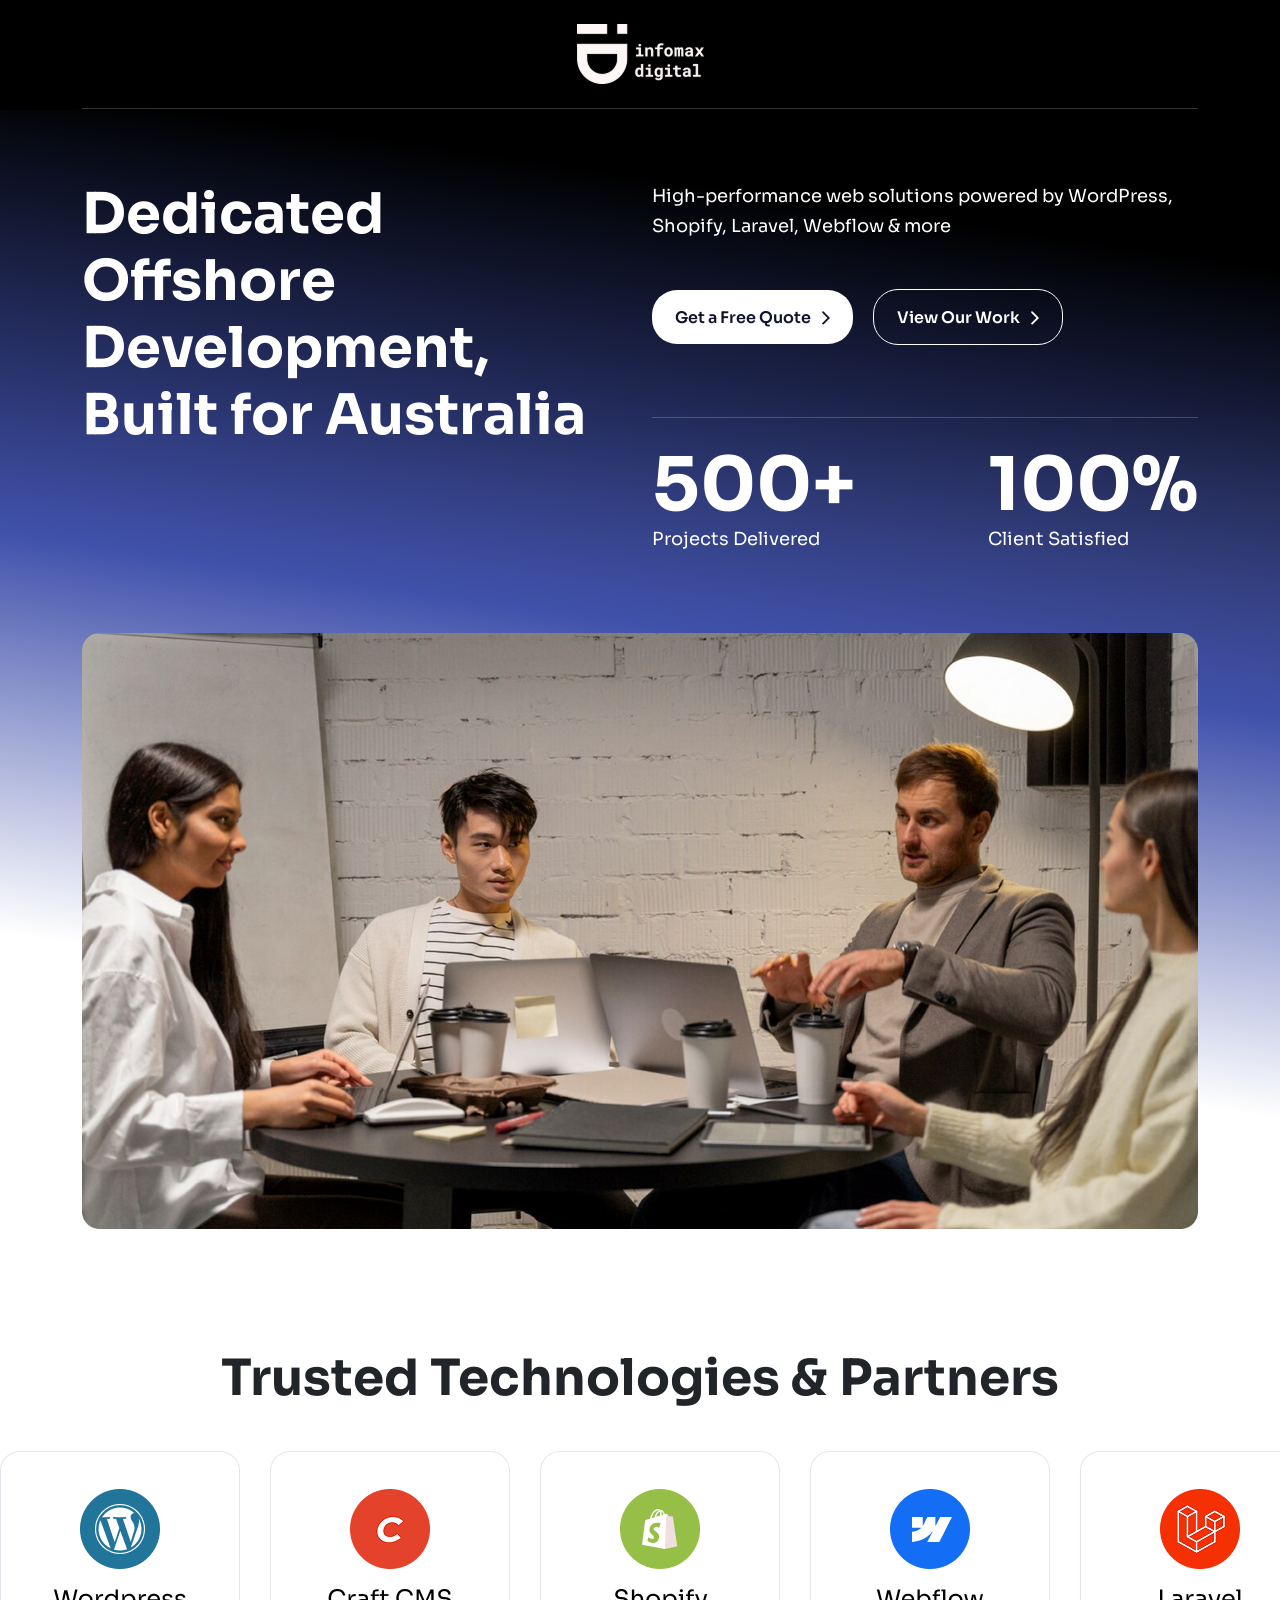
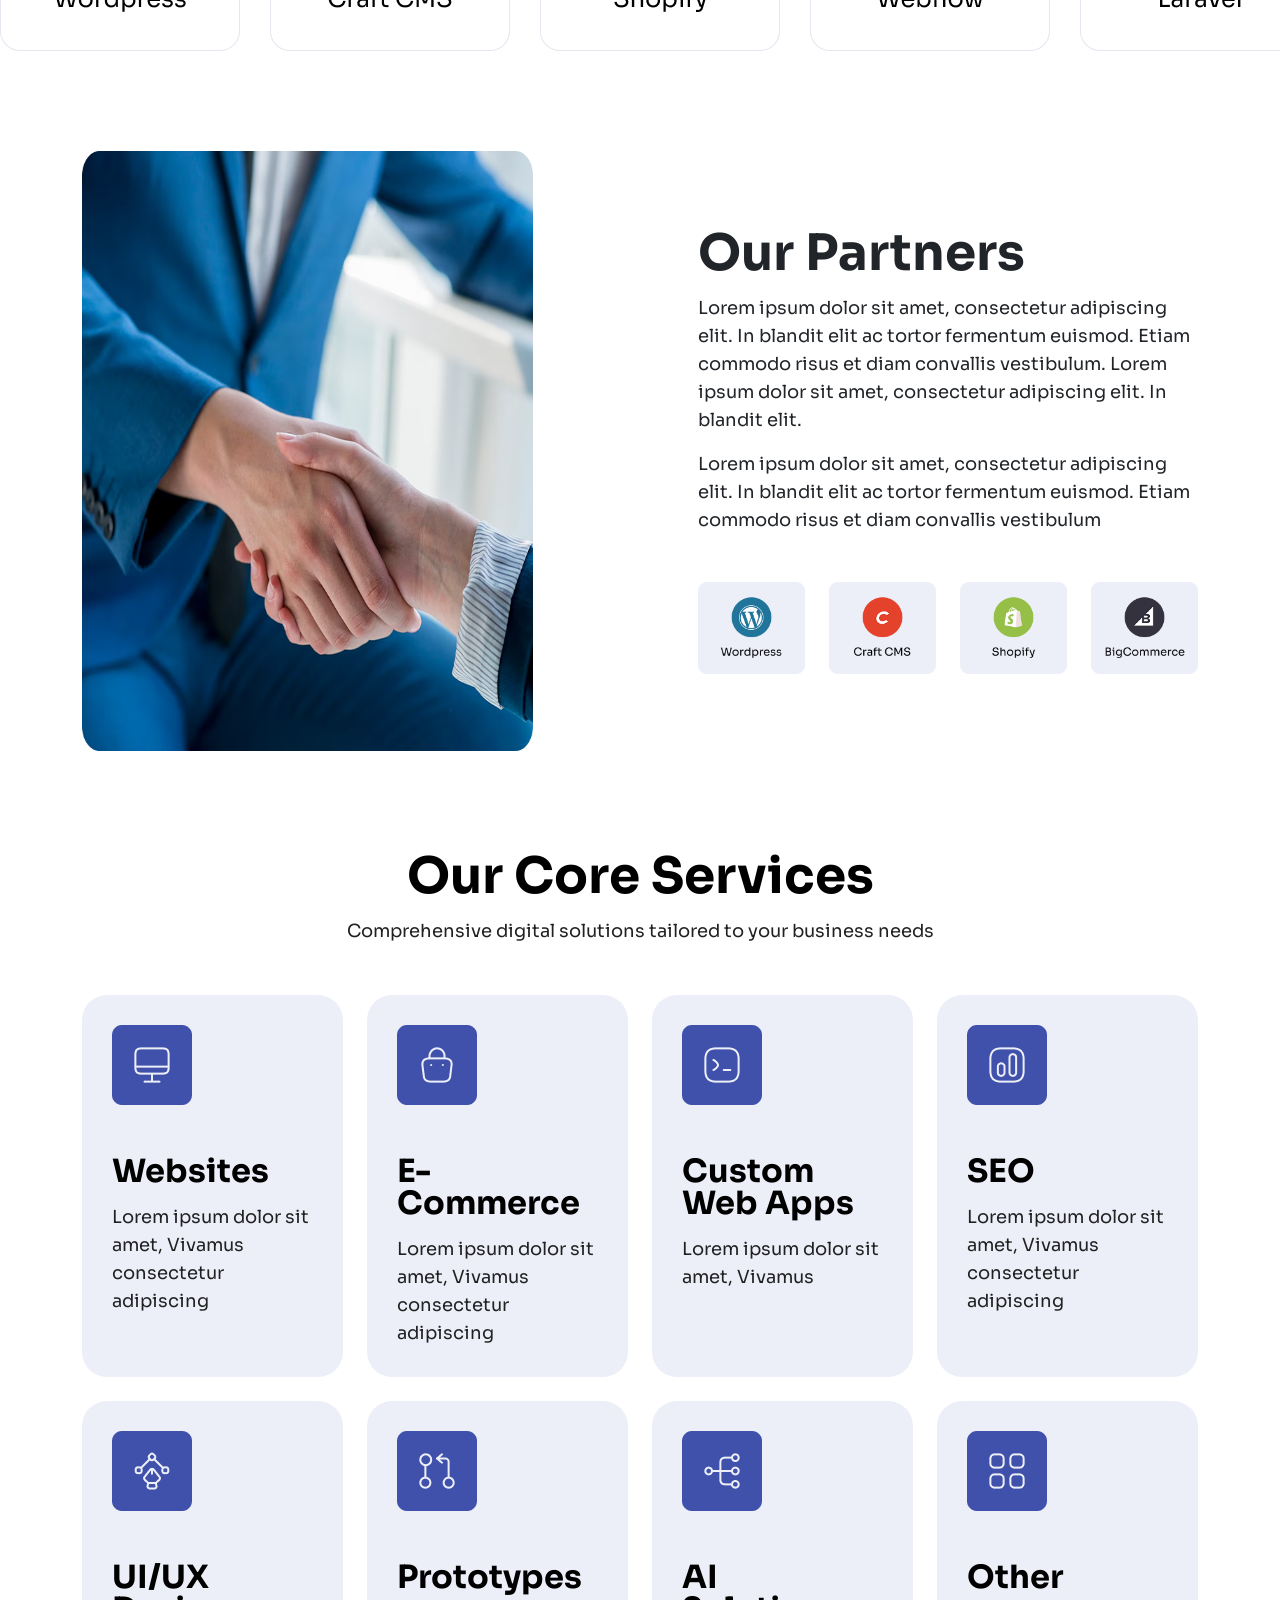
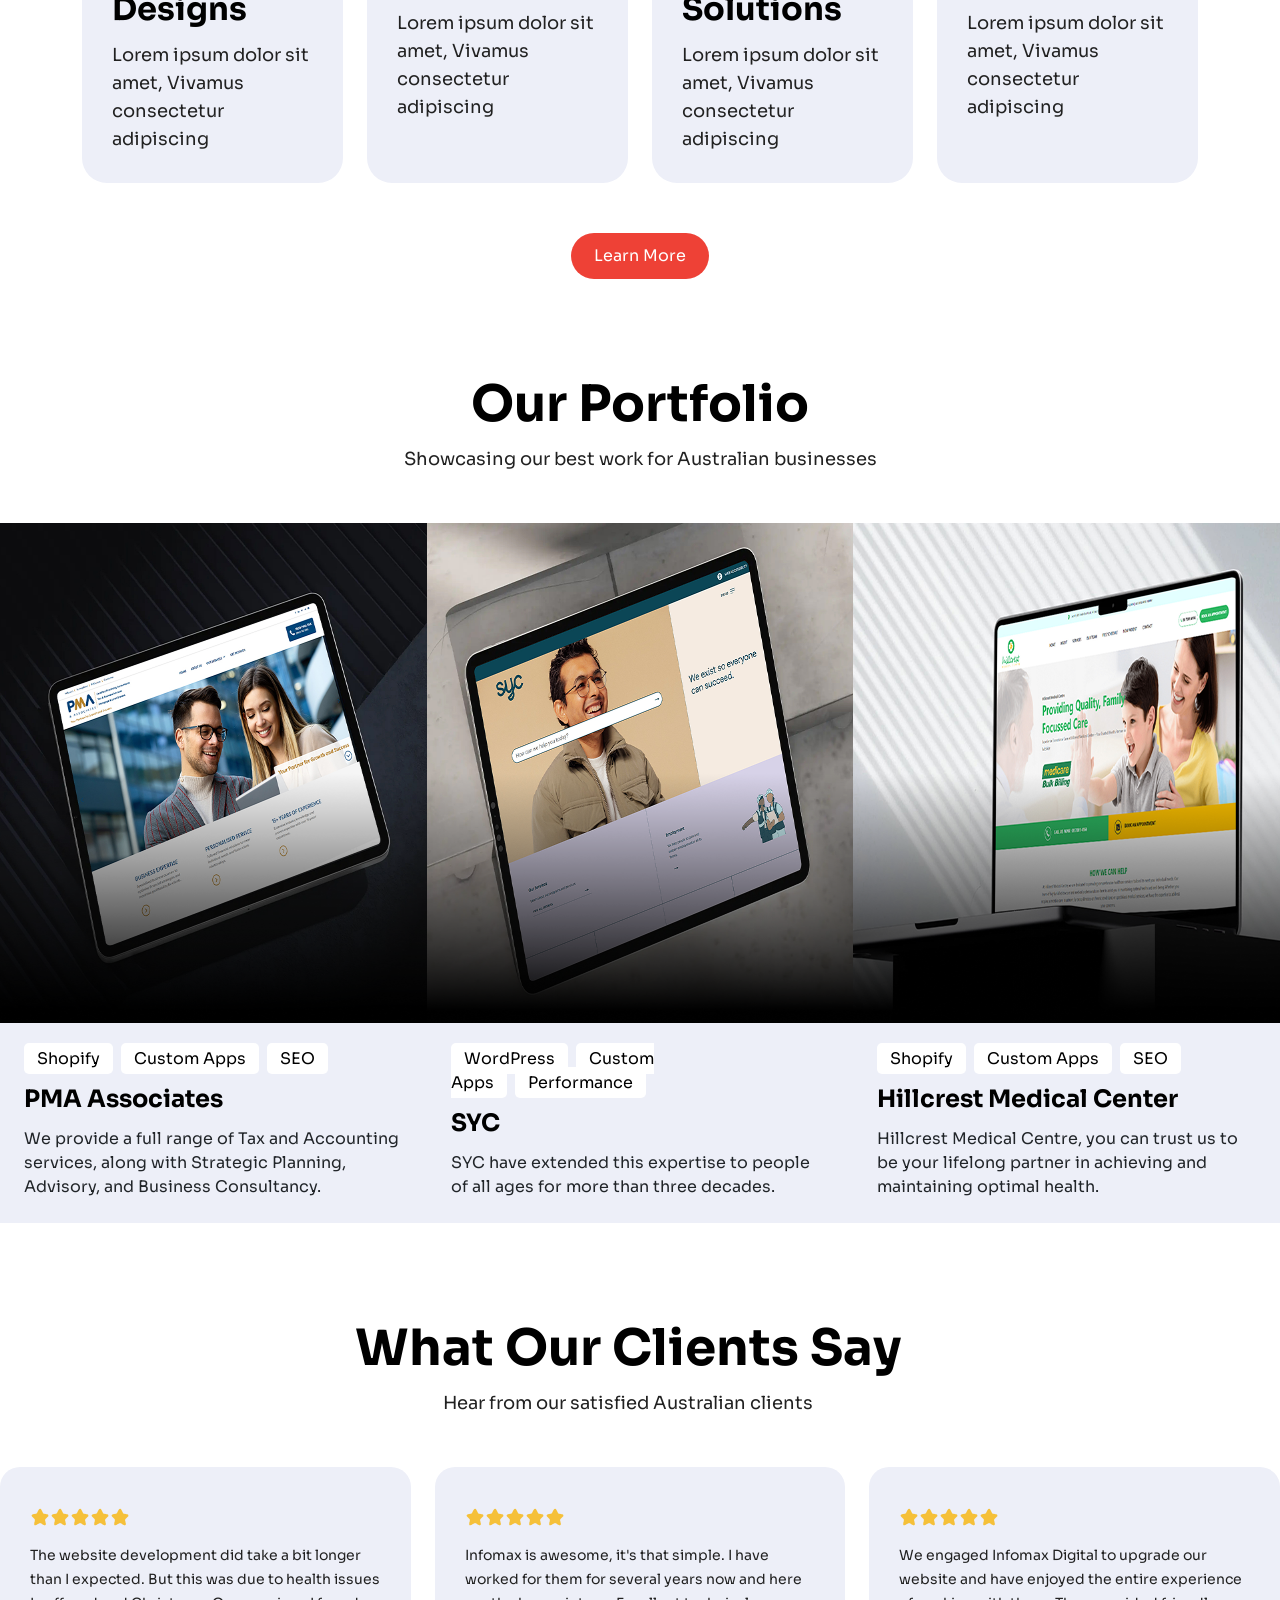
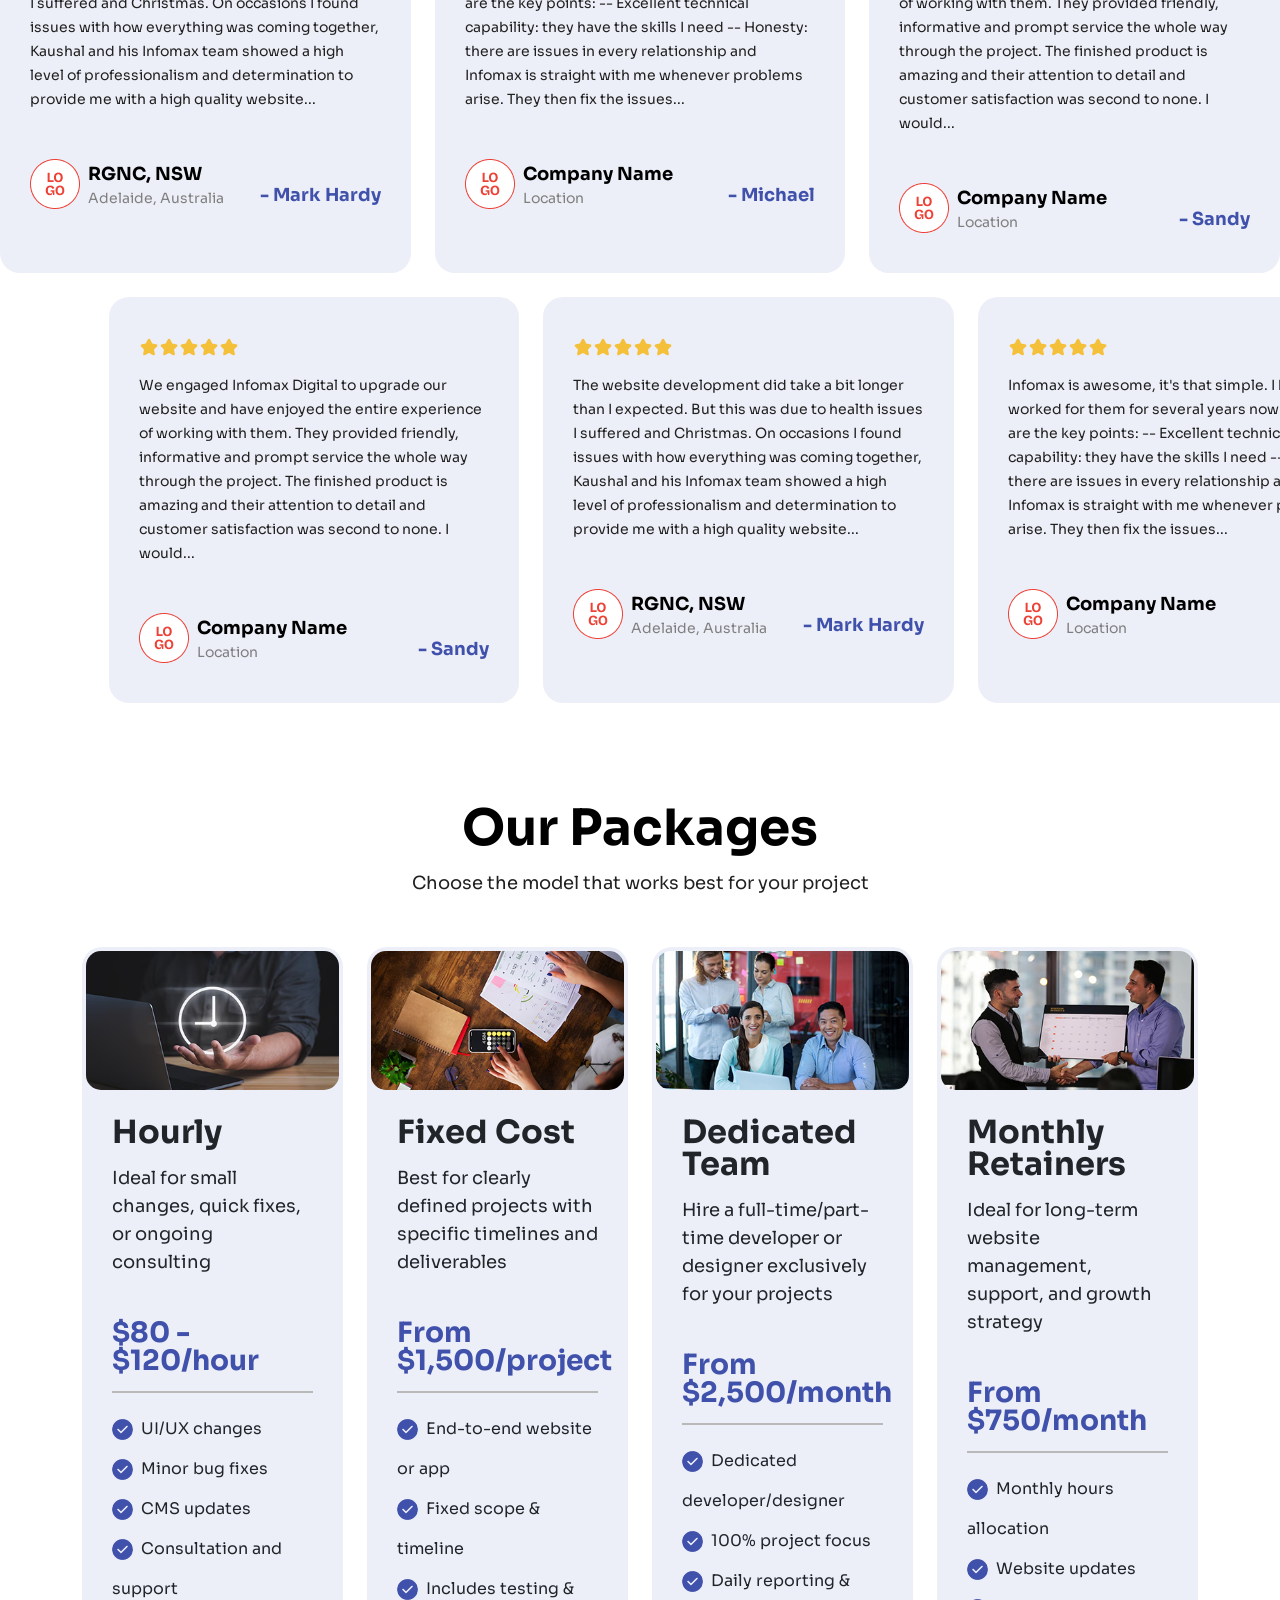
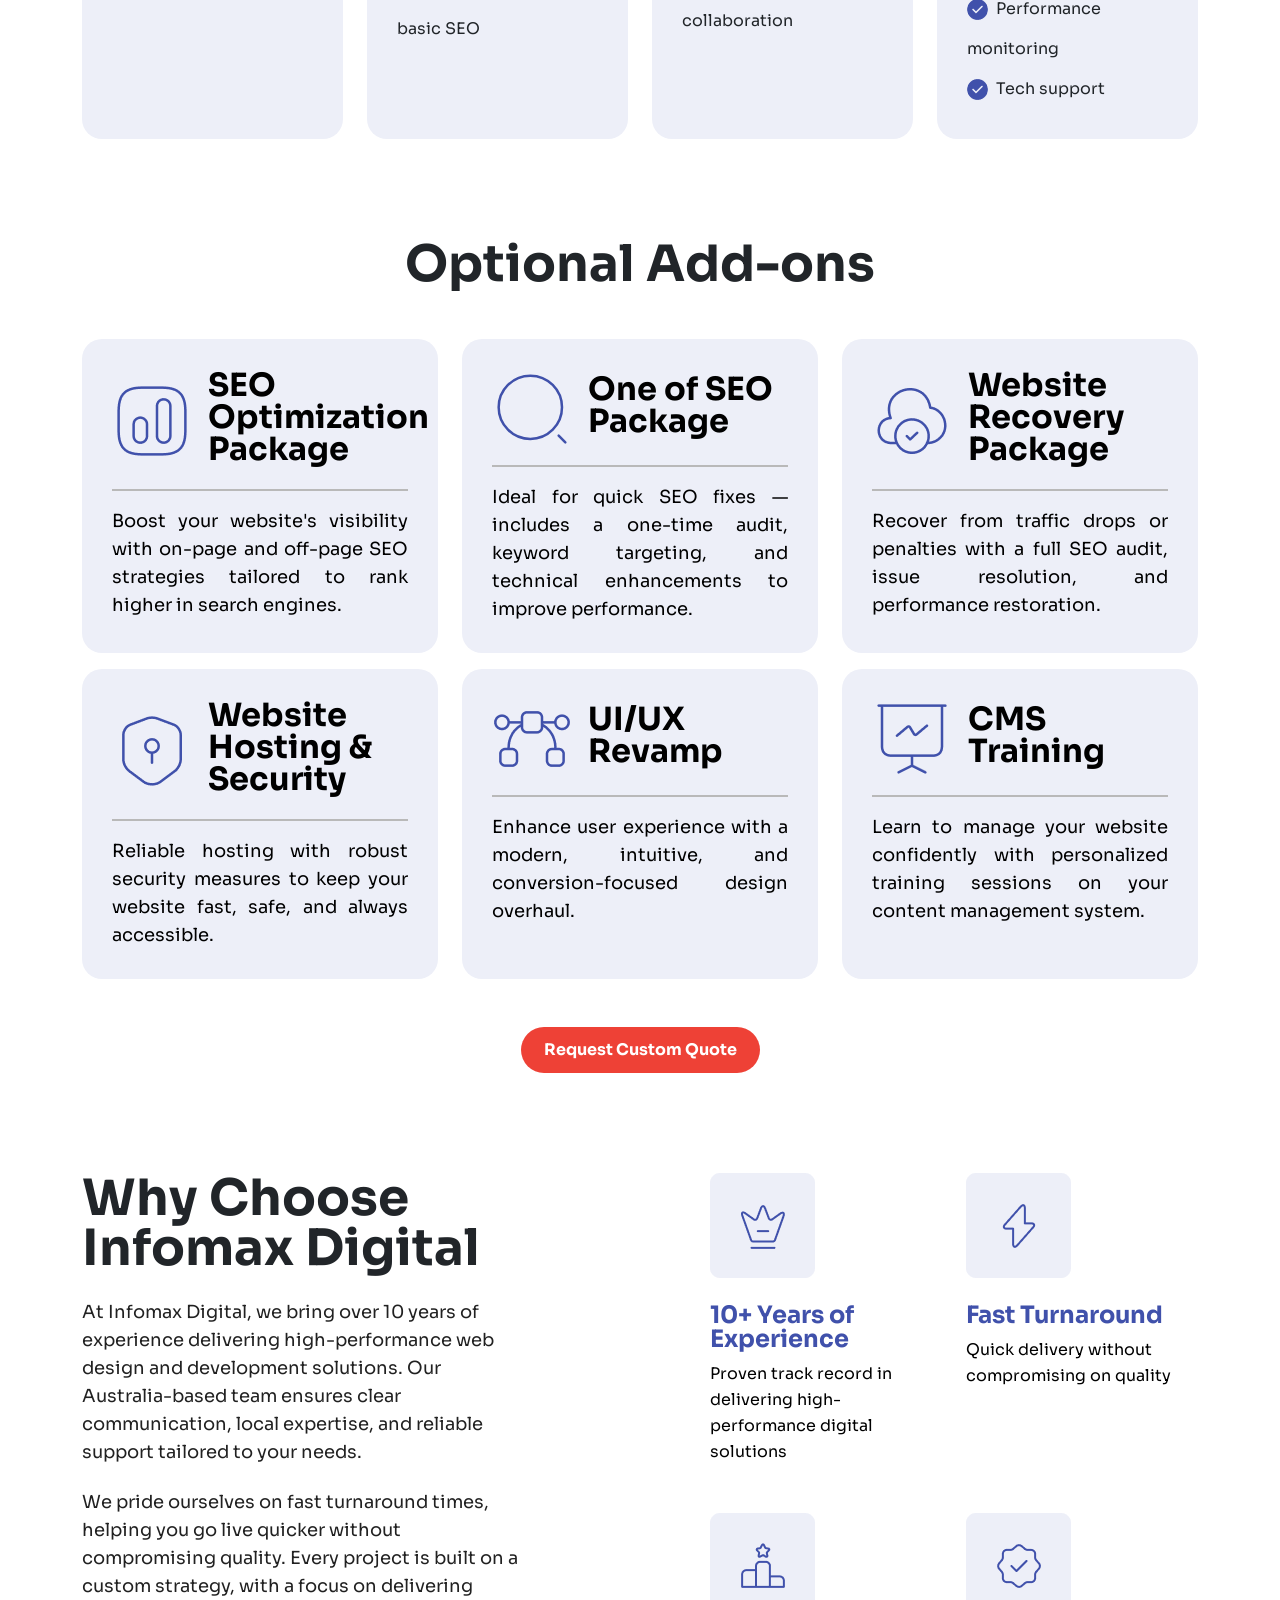
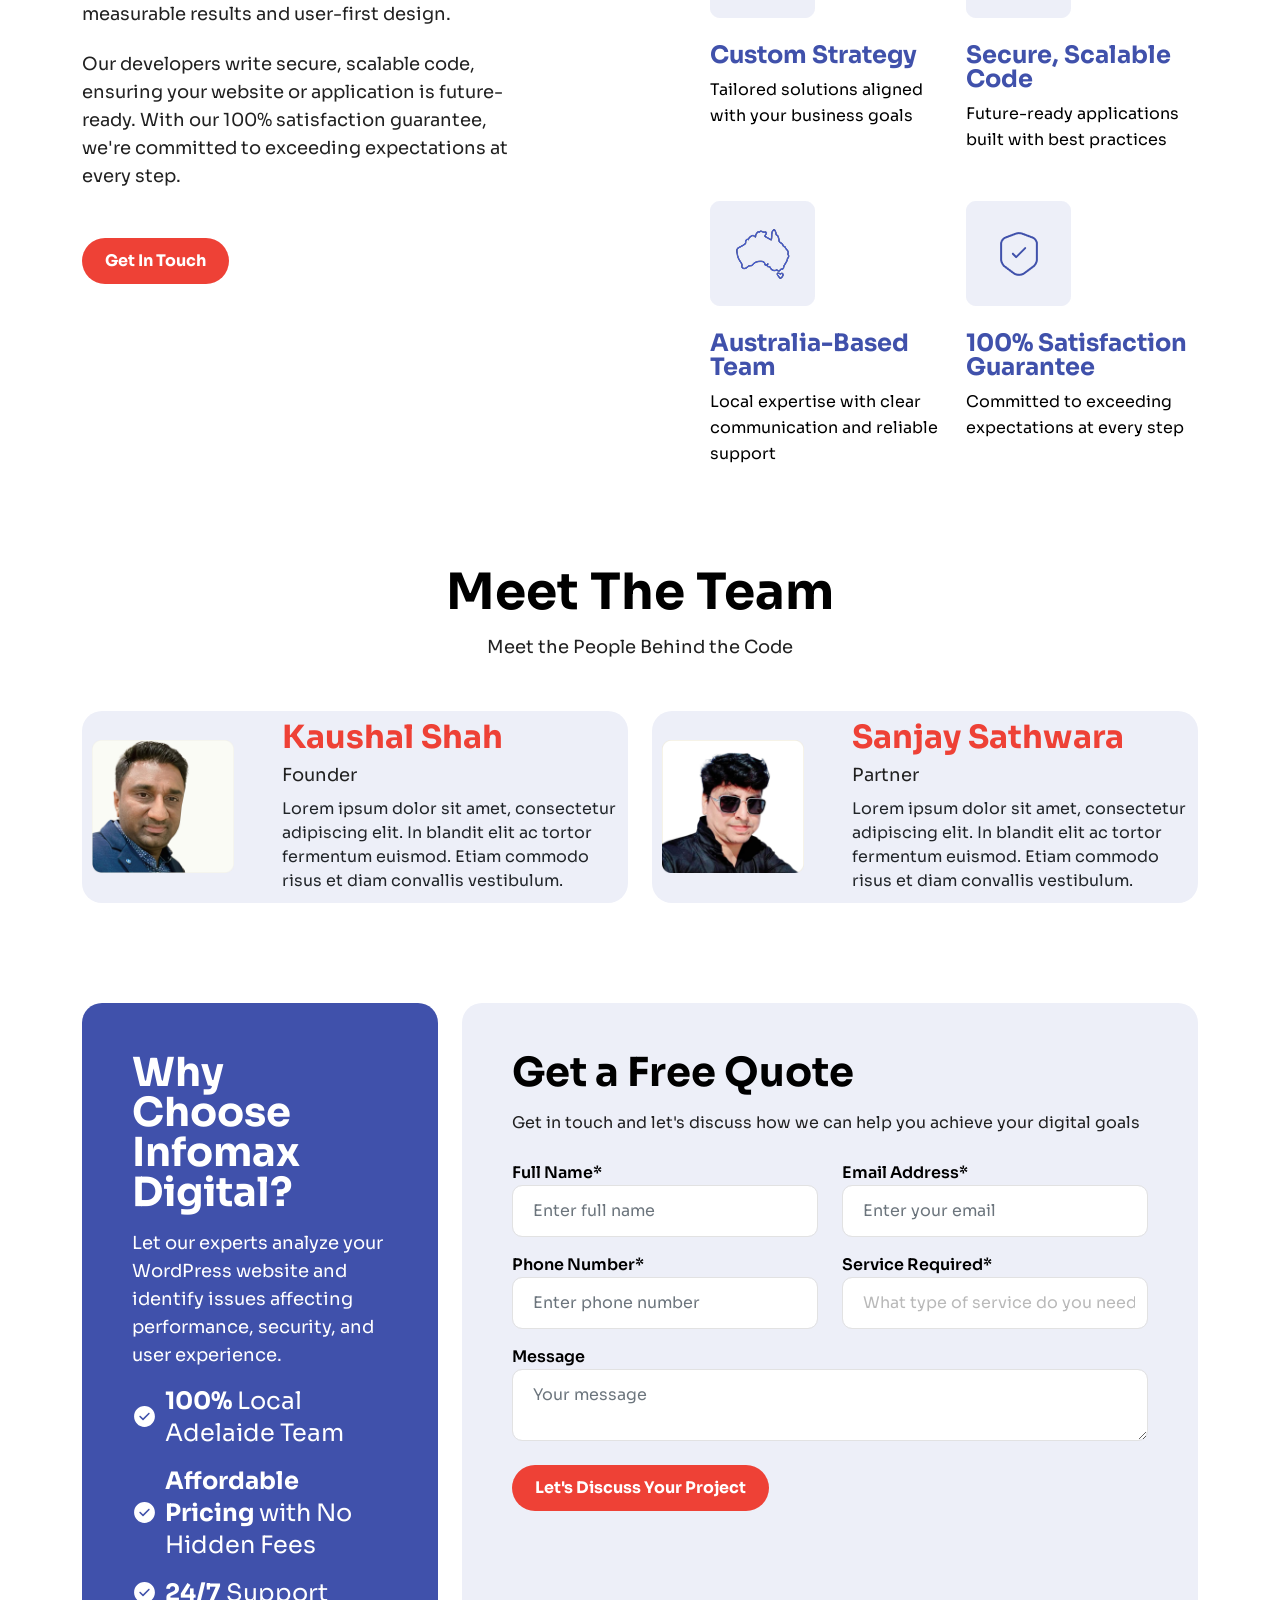
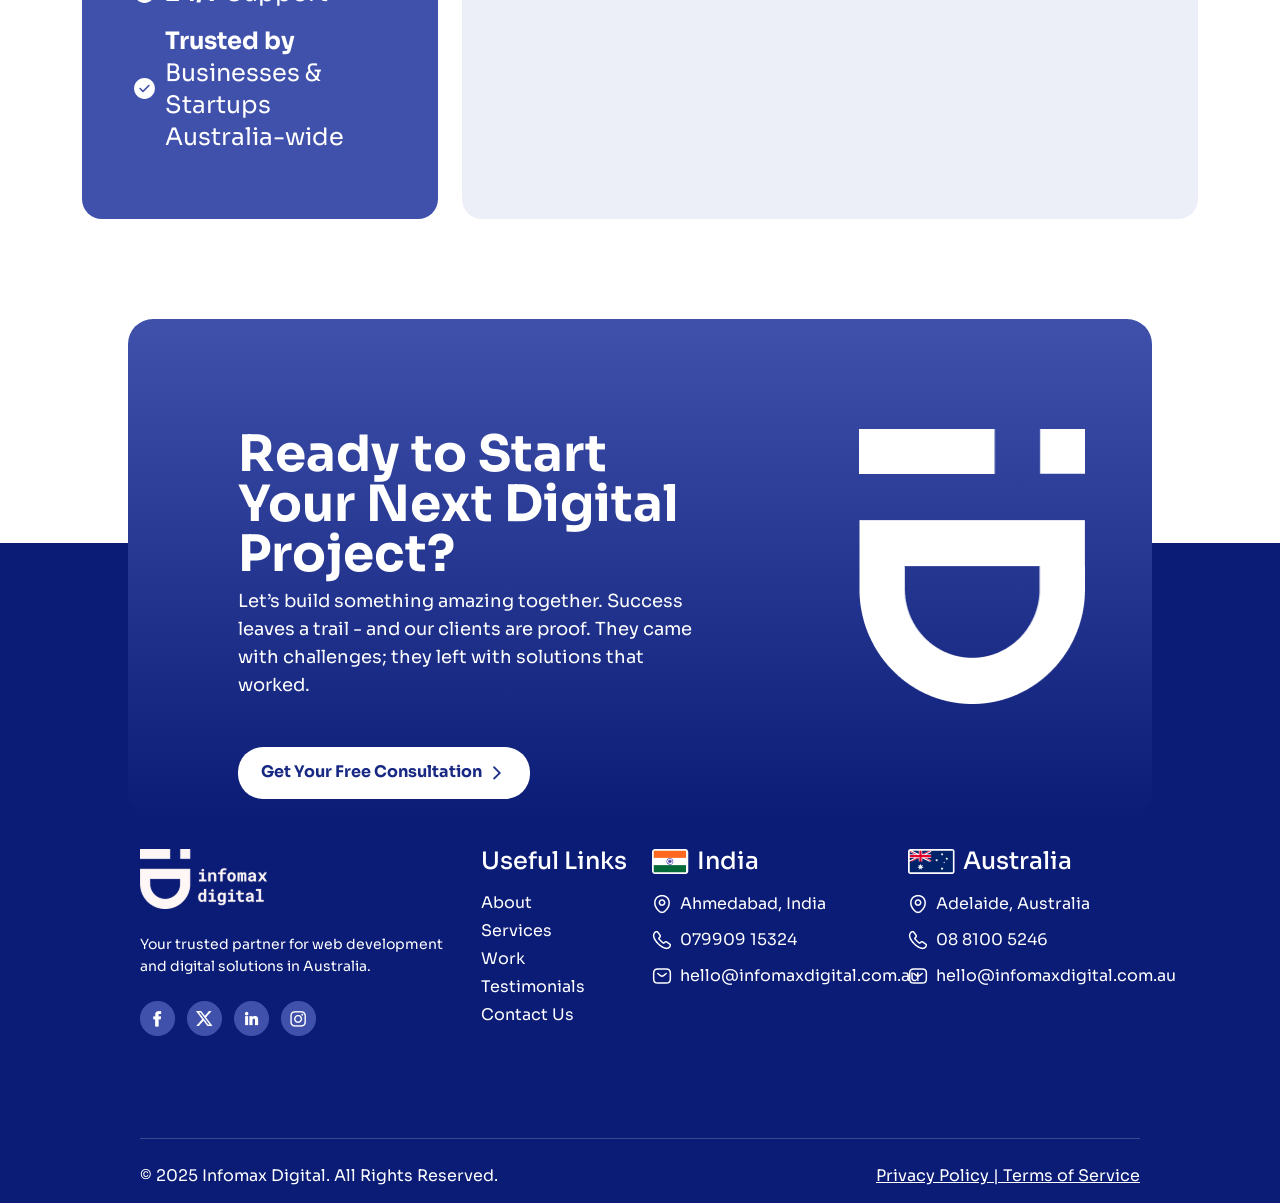
==== commit 47e60fa5: "responsive break point" ====
--- a/Layout/index.html
+++ b/Layout/index.html
@@ -15,8 +15,10 @@
     <link
       rel="stylesheet"
       href="./Bootstrap5/bootstrap-5.0.2-dist/css/bootstrap.min.css" />
-    <link rel="stylesheet" href="./index.css" />
     <link rel="icon" href="https://www.infomaxdigital.com.au/images/logo.png" />
+    <link rel="stylesheet" href="./general.css" />
+    <link rel="stylesheet" href="./common.css" />
+    <link rel="stylesheet" href="./mediaQuery.css" />
     <title>Info Max Digital</title>
   </head>
   <body>
@@ -96,33 +98,54 @@
         </div>
       </div>
       <div class="container-fluid mt-5 p-0">
-        <div
-          class="tech-scroll-container d-flex align-items-center animate-scroll">
-          <div class="tech-item">
-            <img src="images/carousel-1.png" class="w-100" alt="Cloudflare">
-          </div>
-          <div class="tech-item">
-            <img src="images/carousel-2.png" class="w-100" alt="WordPress">
-          </div>
-          <div class="tech-item">
-            <img src="images/carousel-3.png" class="w-100" alt="Craft CMS">
-          </div>
-          <div class="tech-item">
-            <img src="images/carousel-4.png" class="w-100" alt="Shopify">
-          </div>
-          <div class="tech-item">
-            <img src="images/carousel-5.png" class="w-100" alt="Webflow">
-          </div>
-          <div class="tech-item">
-            <img src="images/carousel-6.png" class="w-100" alt="Laravel">
-          </div>
-          <div class="tech-item">
-            <img src="images/carousel-7.png" class="w-100" alt="PHP">
-          </div>
-          <div class="tech-item">
-            <img src="images/carousel-6.png" class="w-100" alt="Laravel">
-          </div>
-        </div>
+      <div class="tech-carousel-wrapper overflow-hidden">
+  <div class="tech-scroll animate-scroll-tech d-flex">
+    <!-- <div class="tech-item">
+      <img src="images/carousel-1.png" class="w-100" alt="Cloudflare">
+    </div> -->
+    <div class="tech-item">
+      <img src="images/carousel-2.png" class="w-100" alt="WordPress">
+    </div>
+    <div class="tech-item">
+      <img src="images/carousel-3.png" class="w-100" alt="Craft CMS">
+    </div>
+    <div class="tech-item">
+      <img src="images/carousel-4.png" class="w-100" alt="Shopify">
+    </div>
+    <div class="tech-item">
+      <img src="images/carousel-5.png" class="w-100" alt="Webflow">
+    </div>
+    <div class="tech-item">
+      <img src="images/carousel-6.png" class="w-100" alt="Laravel">
+    </div>
+    <div class="tech-item">
+      <img src="images/carousel-7.png" class="w-100" alt="PHP">
+    </div>
+    <!-- Duplicate for seamless loop -->
+    <!-- <div class="tech-item">
+      <img src="images/carousel-1.png" class="w-100" alt="Cloudflare">
+    </div> -->
+    <div class="tech-item">
+      <img src="images/carousel-2.png" class="w-100" alt="WordPress">
+    </div>
+    <div class="tech-item">
+      <img src="images/carousel-3.png" class="w-100" alt="Craft CMS">
+    </div>
+     <div class="tech-item">
+      <img src="images/carousel-4.png" class="w-100" alt="Shopify">
+    </div>
+    <div class="tech-item">
+      <img src="images/carousel-5.png" class="w-100" alt="Webflow">
+    </div>
+    <div class="tech-item">
+      <img src="images/carousel-6.png" class="w-100" alt="Laravel">
+    </div>
+    <div class="tech-item">
+      <img src="images/carousel-7.png" class="w-100" alt="PHP">
+    </div>
+  </div>
+</div>
+
       </div>
     </div>
   </section>
@@ -165,7 +188,7 @@
       <!--core service section start -->
       <div class="row-gap-maintain"></div>
       <div class="row">
-        <div class="col-12 core-service-section text-center">
+        <div class="col-12 core-service-section text-center" id="service">
           <h2 class="mb-3">Our Core Services</h2>
           <p>Comprehensive digital solutions tailored to your business
             needs</p>
@@ -266,18 +289,38 @@
         </div>
       </div>
       <div class="row">
-        <div class="col-12 col-lg-4 p-0 associate-img-bg mb-3 mb-lg-0">
+        <div class="col-12 col-lg-4 p-0 associate-img-bg portfolio-hover mb-3 mb-lg-0">
           <img src="images/portfolio-1.png" class="w-100" height="500px" alt>
-          <div class="px-4 py-4">
+          <div class="px-4 py-4 border-bottom-end">
             <span class="bage-font-style me-2">Shopify</span><span
               class="bage-font-style me-2">Custom Apps</span><span
               class="bage-font-style me-2">SEO</span>
             <h2 class="my-3">PMA Associates</h2>
-            <p>We provide a full range of Tax and Accounting services, along
+            <p class="">We provide a full range of Tax and Accounting services, along
               with Strategic Planning, Advisory, and Business Consultancy.</p>
-          </div>
-        </div>
-        <div class="col-12 col-lg-4 p-0 syc-img-bg mb-3 mb-lg-0">
+              <div class="syc-read-more d-none mt-3">
+                <span class="pe-1">Read More</span><img
+              src="images/Arrow 3 (Stroke)(1).png" alt>
+              </div>
+          </div>
+          </div>
+       
+         <div class="col-12 col-lg-4 p-0 associate-img-bg portfolio-hover mb-3 mb-lg-0">
+           <img src="images/portfolio-2.png" class="w-100" height="500px" alt>
+          <div class="px-4 py-4 border-bottom-end">
+            <span class="bage-font-style me-2">WordPress</span><span
+              class="bage-font-style me-2">Custom Apps</span><span
+              class="bage-font-style me-2">Performance</span>
+            <h2 class="my-3">SYC</h2>
+            <p class="">SYC have extended this expertise to people of all
+              ages for more than three decades.</p>
+              <div class="syc-read-more d-none mt-3">
+                <span class="pe-1">Read More</span><img
+              src="images/Arrow 3 (Stroke)(1).png" alt>
+              </div>
+          </div>
+        </div>
+        <!-- <div class="col-12 col-lg-4 p-0 syc-img-bg mb-3 mb-lg-0">
           <img src="images/portfolio-2.png" class="w-100" height="500px" alt>
           <div class="px-4 py-4 border-bottom-end">
             <span class="syc-font-style me-2">WordPress</span><span
@@ -289,16 +332,21 @@
             <span class="syc-read-more pe-1">Read More</span><img
               src="images/Arrow 3 (Stroke)(1).png" alt>
           </div>
-        </div>
-        <div class="col-12 col-lg-4 p-0 associate-img-bg mb-3 mb-lg-0">
+        </div> -->
+        <div class="col-12 col-lg-4 p-0 associate-img-bg portfolio-hover mb-3 mb-lg-0">
           <img src="images/portfolio-3.png" class="w-100" height="500px" alt>
-          <div class="px-4 py-4">
+          <div class="px-4 py-4 border-bottom-end">
             <span class="bage-font-style me-2">Shopify</span><span
               class="bage-font-style me-2">Custom Apps</span><span
               class="bage-font-style me-2">SEO</span>
             <h2 class="my-3">Hillcrest Medical Center</h2>
-            <p>Hillcrest Medical Centre, you can trust us to be your lifelong
+            <p class="">Hillcrest Medical Centre, you can trust us to be your lifelong
               partner in achieving and maintaining optimal health.</p>
+              <div class="syc-read-more d-none mt-3">
+                <span class="pe-1">Read More</span><img
+              src="images/Arrow 3 (Stroke)(1).png" alt>
+              </div>
+          </div>
           </div>
         </div>
 
@@ -308,7 +356,7 @@
   <!-- client say section carousel start -->
   <section>
     <div class="row-gap-maintain"></div>
-    <div class="container-fluid p-0">
+    <div class="container-fluid p-0" id="testimonials">
       <div class="row w-100">
         <div class="col-12 core-service-section text-center">
           <h2 class="mb-3">What Our Clients Say</h2>
@@ -318,47 +366,276 @@
      <div class="client-carousel-wrapper overflow-hidden">
         <div class="row animate-scroll-client-section-one">
           <div class="col-12 col-lg-4 client-section-one">
-            <img src="images/carousel-2-1.png" class="h-100 w-100" alt>
+            <div class="client-section-one-bg h-100">
+              <div class="d-flex mb-3">
+              <img src="images/star.png" class=""  alt="star">
+              <img src="images/star.png" class="" alt="star">
+              <img src="images/star.png" class="" alt="star">
+              <img src="images/star.png" class="" alt="star">
+              <img src="images/star.png" class="" alt="star">
+            </div>
+            <p class="mb-5">The website development did take a bit longer than I expected. But this was due to health issues I suffered and Christmas. On occasions I found issues with how everything was coming together, Kaushal and his Infomax team showed a high level of professionalism and determination to provide me with a high quality website...</p>
+            <div class="d-flex justify-content-between align-items-end">
+                <div class="d-flex align-items-center">
+                 <img src="./images/logo1.png" class="me-2" alt="">
+                <div>
+                <h4 class="mb-0">RGNC, NSW</h4>
+                <h5 class="mb-0">Adelaide, Australia</h5>
+                </div>
+                </div>
+              <span class="ml-auto">- Mark Hardy</span>
+            </div>
+            </div>
           </div>
           <div class="col-12 col-lg-4 client-section-one">
-            <img src="images/carousel-2-2.png" class="h-100 w-100" alt>
+            <div class="client-section-one-bg h-100">
+              <div class="d-flex mb-3">
+              <img src="images/star.png" class=""  alt="star">
+              <img src="images/star.png" class="" alt="star">
+              <img src="images/star.png" class="" alt="star">
+              <img src="images/star.png" class="" alt="star">
+              <img src="images/star.png" class="" alt="star">
+            </div>
+            <p class="mb-5">Infomax is awesome, it's that simple. I have worked for them for several years now and here are the key points: -- Excellent technical capability: they have the skills I need -- Honesty: there are issues in every relationship and Infomax is straight with me whenever problems arise. They then fix the issues...</p>
+            <div class="d-flex justify-content-between align-items-end">
+                <div class="d-flex align-items-center">
+                 <img src="./images/logo1.png" class="me-2" alt="">
+                <div>
+                <h4 class="mb-0">Company Name</h4>
+                <h5 class="mb-0">Location</h5>
+                </div>
+                </div>
+              <span class="ml-auto">- Michael</span>
+            </div>
+            </div>
           </div>
           <div class="col-12 col-lg-4 client-section-one">
-            <img src="images/carousel-2-3.png" class="h-100 w-100" alt>
-          </div>
+            <div class="client-section-one-bg h-100">
+              <div class="d-flex mb-3">
+              <img src="images/star.png" class=""  alt="star">
+              <img src="images/star.png" class="" alt="star">
+              <img src="images/star.png" class="" alt="star">
+              <img src="images/star.png" class="" alt="star">
+              <img src="images/star.png" class="" alt="star">
+            </div>
+            <p class="mb-5">We engaged Infomax Digital to upgrade our website and have enjoyed the entire experience of working with them. They provided friendly, informative and prompt service the whole way through the project. The finished product is amazing and their attention to detail and customer satisfaction was second to none. I would...</p>
+            <div class="d-flex justify-content-between align-items-end">
+                <div class="d-flex align-items-center">
+                 <img src="./images/logo1.png" class="me-2" alt="">
+                <div>
+                <h4 class="mb-0">Company Name</h4>
+                <h5 class="mb-0">Location</h5>
+                </div>
+                </div>
+              <span class="ml-auto">- Sandy</span>
+            </div>
+            </div>
+          </div>
+        
           <!-- duplicated -->
+           <div class="col-12 col-lg-4 client-section-one">
+            <div class="client-section-one-bg h-100">
+              <div class="d-flex mb-3">
+              <img src="images/star.png" class=""  alt="star">
+              <img src="images/star.png" class="" alt="star">
+              <img src="images/star.png" class="" alt="star">
+              <img src="images/star.png" class="" alt="star">
+              <img src="images/star.png" class="" alt="star">
+            </div>
+            <p class="mb-5">The website development did take a bit longer than I expected. But this was due to health issues I suffered and Christmas. On occasions I found issues with how everything was coming together, Kaushal and his Infomax team showed a high level of professionalism and determination to provide me with a high quality website...</p>
+            <div class="d-flex justify-content-between align-items-end">
+                <div class="d-flex align-items-center">
+                 <img src="./images/logo1.png" class="me-2" alt="">
+                <div>
+                <h4 class="mb-0">RGNC, NSW</h4>
+                <h5 class="mb-0">Adelaide, Australia</h5>
+                </div>
+                </div>
+              <span class="ml-auto">- Mark Hardy</span>
+            </div>
+            </div>
+          </div>
           <div class="col-12 col-lg-4 client-section-one">
-            <img src="images/carousel-2-1.png" class="h-100 w-100" alt>
+            <div class="client-section-one-bg h-100">
+              <div class="d-flex mb-3">
+              <img src="images/star.png" class=""  alt="star">
+              <img src="images/star.png" class="" alt="star">
+              <img src="images/star.png" class="" alt="star">
+              <img src="images/star.png" class="" alt="star">
+              <img src="images/star.png" class="" alt="star">
+            </div>
+            <p class="mb-5">Infomax is awesome, it's that simple. I have worked for them for several years now and here are the key points: -- Excellent technical capability: they have the skills I need -- Honesty: there are issues in every relationship and Infomax is straight with me whenever problems arise. They then fix the issues...</p>
+            <div class="d-flex justify-content-between align-items-end">
+                <div class="d-flex align-items-center">
+                 <img src="./images/logo1.png" class="me-2" alt="">
+                <div>
+                <h4 class="mb-0">Company Name</h4>
+                <h5 class="mb-0">Location</h5>
+                </div>
+                </div>
+              <span class="ml-auto">- Michael</span>
+            </div>
+            </div>
           </div>
           <div class="col-12 col-lg-4 client-section-one">
-            <img src="images/carousel-2-2.png" class="h-100 w-100" alt>
-          </div>
-          <div class="col-12 col-lg-4 client-section-one">
-            <img src="images/carousel-2-3.png" class="h-100 w-100" alt>
+            <div class="client-section-one-bg h-100">
+              <div class="d-flex mb-3">
+              <img src="images/star.png" class=""  alt="star">
+              <img src="images/star.png" class="" alt="star">
+              <img src="images/star.png" class="" alt="star">
+              <img src="images/star.png" class="" alt="star">
+              <img src="images/star.png" class="" alt="star">
+            </div>
+            <p class="mb-5">We engaged Infomax Digital to upgrade our website and have enjoyed the entire experience of working with them. They provided friendly, informative and prompt service the whole way through the project. The finished product is amazing and their attention to detail and customer satisfaction was second to none. I would...</p>
+            <div class="d-flex justify-content-between align-items-end">
+                <div class="d-flex align-items-center">
+                 <img src="./images/logo1.png" class="me-2" alt="">
+                <div>
+                <h4 class="mb-0">Company Name</h4>
+                <h5 class="mb-0">Location</h5>
+                </div>
+                </div>
+              <span class="ml-auto">- Sandy</span>
+            </div>
+            </div>
           </div>
         </div>
       </div>
           <div class="client-carousel-wrapper overflow-hidden mt-4">
         <div class="row animate-scroll-client-section-two">
-          <div class="col-0 col-lg-1"></div>
+          <div class="col-1 d-none d-lg-block"></div>
           <div class="col-12 col-lg-4 client-section-two">
-            <img src="images/carousel-2-4.png" class="h-100 w-100" alt>
-          </div>
-          <div class="col-12 col-lg-4 client-section-two">
-            <img src="images/carousel-2-5.png" class="h-100 w-100" alt>
-          </div>
-          <div class="col-12 col-lg-4 client-section-two">
-            <img src="images/carousel-2-2.png" class="h-100 w-100" alt>
+            <div class="client-section-two-bg h-100">
+              <div class="d-flex mb-3">
+              <img src="images/star.png" class=""  alt="star">
+              <img src="images/star.png" class="" alt="star">
+              <img src="images/star.png" class="" alt="star">
+              <img src="images/star.png" class="" alt="star">
+              <img src="images/star.png" class="" alt="star">
+            </div>
+            <p class="mb-5">We engaged Infomax Digital to upgrade our website and have enjoyed the entire experience of working with them. They provided friendly, informative and prompt service the whole way through the project. The finished product is amazing and their attention to detail and customer satisfaction was second to none. I would...</p>
+            <div class="d-flex justify-content-between align-items-end">
+                <div class="d-flex align-items-center">
+                 <img src="./images/logo1.png" class="me-2" alt="">
+                <div>
+                <h4 class="mb-0">Company Name</h4>
+                <h5 class="mb-0">Location</h5>
+                </div>
+                </div>
+              <span class="ml-auto">- Sandy</span>
+            </div>
+            </div>
+          </div>
+           <div class="col-12 col-lg-4 client-section-two">
+            <div class="client-section-two-bg h-100">
+              <div class="d-flex mb-3">
+              <img src="images/star.png" class=""  alt="star">
+              <img src="images/star.png" class="" alt="star">
+              <img src="images/star.png" class="" alt="star">
+              <img src="images/star.png" class="" alt="star">
+              <img src="images/star.png" class="" alt="star">
+            </div>
+            <p class="mb-5">The website development did take a bit longer than I expected. But this was due to health issues I suffered and Christmas. On occasions I found issues with how everything was coming together, Kaushal and his Infomax team showed a high level of professionalism and determination to provide me with a high quality website...</p>
+            <div class="d-flex justify-content-between align-items-end">
+                <div class="d-flex align-items-center">
+                 <img src="./images/logo1.png" class="me-2" alt="">
+                <div>
+                <h4 class="mb-0">RGNC, NSW</h4>
+                <h5 class="mb-0">Adelaide, Australia</h5>
+                </div>
+                </div>
+              <span class="ml-auto">- Mark Hardy</span>
+            </div>
+            </div>
+          </div>
+           <div class="col-12 col-lg-4 client-section-two">
+            <div class="client-section-two-bg h-100">
+              <div class="d-flex mb-3">
+              <img src="images/star.png" class=""  alt="star">
+              <img src="images/star.png" class="" alt="star">
+              <img src="images/star.png" class="" alt="star">
+              <img src="images/star.png" class="" alt="star">
+              <img src="images/star.png" class="" alt="star">
+            </div>
+            <p class="mb-5">Infomax is awesome, it's that simple. I have worked for them for several years now and here are the key points: -- Excellent technical capability: they have the skills I need -- Honesty: there are issues in every relationship and Infomax is straight with me whenever problems arise. They then fix the issues...</p>
+            <div class="d-flex justify-content-between align-items-end">
+                <div class="d-flex align-items-center">
+                 <img src="./images/logo1.png" class="me-2" alt="">
+                <div>
+                <h4 class="mb-0">Company Name</h4>
+                <h5 class="mb-0">Location</h5>
+                </div>
+                </div>
+              <span class="ml-auto">- Sandy</span>
+            </div>
+            </div>
           </div>
           <!-- duplicated -->
           <div class="col-12 col-lg-4 client-section-two">
-            <img src="images/carousel-2-3.png" class="h-100 w-100" alt>
-          </div>
-          <div class="col-12 col-lg-4 client-section-two">
-            <img src="images/carousel-2-4.png" class="h-100 w-100" alt>
-          </div>
-          <div class="col-12 col-lg-4 client-section-two">
-            <img src="images/carousel-2-5.png" class="h-100 w-100" alt>
+            <div class="client-section-two-bg h-100">
+              <div class="d-flex mb-3">
+              <img src="images/star.png" class=""  alt="star">
+              <img src="images/star.png" class="" alt="star">
+              <img src="images/star.png" class="" alt="star">
+              <img src="images/star.png" class="" alt="star">
+              <img src="images/star.png" class="" alt="star">
+            </div>
+            <p class="mb-5">We engaged Infomax Digital to upgrade our website and have enjoyed the entire experience of working with them. They provided friendly, informative and prompt service the whole way through the project. The finished product is amazing and their attention to detail and customer satisfaction was second to none. I would...</p>
+            <div class="d-flex justify-content-between align-items-end">
+                <div class="d-flex align-items-center">
+                 <img src="./images/logo1.png" class="me-2" alt="">
+                <div>
+                <h4 class="mb-0">Company Name</h4>
+                <h5 class="mb-0">Location</h5>
+                </div>
+                </div>
+              <span class="ml-auto">- Sandy</span>
+            </div>
+            </div>
+          </div>
+           <div class="col-12 col-lg-4 client-section-two">
+            <div class="client-section-two-bg h-100">
+              <div class="d-flex mb-3">
+              <img src="images/star.png" class=""  alt="star">
+              <img src="images/star.png" class="" alt="star">
+              <img src="images/star.png" class="" alt="star">
+              <img src="images/star.png" class="" alt="star">
+              <img src="images/star.png" class="" alt="star">
+            </div>
+            <p class="mb-5">The website development did take a bit longer than I expected. But this was due to health issues I suffered and Christmas. On occasions I found issues with how everything was coming together, Kaushal and his Infomax team showed a high level of professionalism and determination to provide me with a high quality website...</p>
+            <div class="d-flex justify-content-between align-items-end">
+                <div class="d-flex align-items-center">
+                 <img src="./images/logo1.png" class="me-2" alt="">
+                <div>
+                <h4 class="mb-0">RGNC, NSW</h4>
+                <h5 class="mb-0">Adelaide, Australia</h5>
+                </div>
+                </div>
+              <span class="ml-auto">- Mark Hardy</span>
+            </div>
+            </div>
+          </div>
+           <div class="col-12 col-lg-4 client-section-two">
+            <div class="client-section-two-bg h-100">
+              <div class="d-flex mb-3">
+              <img src="images/star.png" class=""  alt="star">
+              <img src="images/star.png" class="" alt="star">
+              <img src="images/star.png" class="" alt="star">
+              <img src="images/star.png" class="" alt="star">
+              <img src="images/star.png" class="" alt="star">
+            </div>
+            <p class="mb-5">Infomax is awesome, it's that simple. I have worked for them for several years now and here are the key points: -- Excellent technical capability: they have the skills I need -- Honesty: there are issues in every relationship and Infomax is straight with me whenever problems arise. They then fix the issues...</p>
+            <div class="d-flex justify-content-between align-items-end">
+                <div class="d-flex align-items-center">
+                 <img src="./images/logo1.png" class="me-2" alt="">
+                <div>
+                <h4 class="mb-0">Company Name</h4>
+                <h5 class="mb-0">Location</h5>
+                </div>
+                </div>
+              <span class="ml-auto">- Sandy</span>
+            </div>
+            </div>
           </div>
         </div>
       </div>
@@ -589,7 +866,7 @@
         </div>
         <div class="row mt-5 justify-content-center">
           <div class="col-12 col-lg-3 col-md-6 d-flex justify-content-center">
-            <button class="btn-request-custom-quote">Request Custom
+            <button class="btn-request-custom-quote" onclick="location.href='#get-a-free-quates'">Request Custom
               Quote</button>
           </div>
         </div>
@@ -597,7 +874,7 @@
         <div class="row-gap-maintain"></div>
         <div class="row">
           <div class="col-12 col-lg-5">
-            <div class="why-choose-section">
+            <div class="why-choose-section text-center text-lg-start">
               <h2 class="text-center text-lg-start">Why Choose
                 Infomax Digital</h2>
               <p>At Infomax Digital, we bring over 10 years of experience
@@ -618,11 +895,11 @@
               class="row mt-5 justify-content-center justify-content-lg-start mb-5 mb-lg-0">
               <div
                 class="col-12 col-lg-6 col-md-6 d-flex justify-content-center justify-content-lg-start">
-                <button class="btn-request-custom-quote">Get In Touch</button>
-              </div>
-            </div>
-          </div>
-          <div class="col-12 col-lg-7">
+                <button class="btn-request-custom-quote" onclick="location.href ='#get-a-free-quates'">Get In Touch</button>
+              </div>
+            </div>
+          </div>
+          <div class="col-12 col-lg-7 text-center text-lg-start">
             <div class="row why-choose-right">
               <div class="col-6 mb-5">
                 <div class="year-of-exp">
@@ -683,9 +960,9 @@
           <div class="col-12 col-lg-6 mb-3 mb-lg-0">
             <div
               class="meet-the-team">
-              <div><img src="./images/kaushal-img.png" class="mb-3 mb-lg-0"
+              <div class="w-100"><img src="./images/kaushal-img.png" class="mb-3 mb-lg-0 w-100"
                   alt></div>
-              <div class="ps-0 ps-lg-5">
+              <div class="ps-lg-5 ps-3 pb-3 pb-lg-0 ps-lg-5">
                 <h4>Kaushal Shah</h4>
                 <h5>Founder</h5>
                 <p>Lorem ipsum dolor sit amet, consectetur adipiscing elit. In
@@ -697,9 +974,9 @@
           <div class="col-12 col-lg-6">
             <div
               class="meet-the-team">
-              <div><img src="./images/sanjay-img.png" class="mb-3 mb-lg-0"
+              <div class="w-100"><img src="./images/sanjay-img.png" class="mb-3 mb-lg-0 w-100"
                   alt></div>
-              <div class="ps-0 ps-lg-5">
+              <div class="ps-lg-5 ps-3 pb-3 pb-lg-0 ps-lg-5">
                 <h4>Sanjay Sathwara</h4>
                 <h5>Partner</h5>
                 <p>Lorem ipsum dolor sit amet, consectetur adipiscing elit. In
@@ -723,24 +1000,24 @@
                 <div class="mb-3 d-flex align-items-center">
                   <img src="./images/tick-circle-white.svg" class="me-2"
                     alt="tick">
-                  <span>100% Local Adelaide Team</span>
+                  <p><span>100%</span> Local Adelaide Team</p>
                 </div>
                 <div class="mb-3 d-flex align-items-center">
                   <img src="./images/tick-circle-white.svg" class="me-2"
                     alt="tick">
-                  <span>Affordable Pricing with
-                    No Hidden Fees</span>
+                  <p><span>Affordable Pricing</span> with
+                    No Hidden Fees</p>
                 </div>
                 <div class="mb-3 d-flex align-items-center">
                   <img src="./images/tick-circle-white.svg" class="me-2"
                     alt="tick">
-                  <span>24/7 Support</span>
+                  <p><span>24/7</span> Support</p>
                 </div>
                 <div class="mb-3 d-flex align-items-center">
                   <img src="./images/tick-circle-white.svg" class="me-2"
                     alt="tick">
-                  <span>Trusted by Businesses &
-                    Startups Australia-wide</span>
+                  <p><span>Trusted by</span> Businesses &
+                    Startups Australia-wide</p>
                 </div>
               </div>
             </div>
@@ -773,7 +1050,7 @@
                   </div>
                   <div class="form-group col-12 col-lg-6 mb-3">
                     <label for="service">Service Required*</label>
-                    <select id="service" class="form-control">
+                    <select id="service" class="form-control" aria-label="Default select example">
                       <option selected>What type of service do you
                         need?</option>
                       <option>...</option>
@@ -802,15 +1079,13 @@
       </div>
     </section>
     <!-- footer section -->
-    <section class="footer-wrapper d-none d-lg-block">
-      <div class="row-gap-maintain"></div>
-
+    <div class="row-gap-maintain"></div>
+    <section class="footer-wrapper" id="contactus">
       <div class="footer-wrapper-bg-img-1">
-
       </div>
       <div class="container footer-wrapper-bg-img-2">
         <div class="row">
-          <div class="col-7">
+          <div class="col-12 col-lg-7">
             <h2 class="mb-2">Ready to Start Your Next
               Digital Project?</h2>
             <p class="mb-5">Let’s build something amazing together.
@@ -818,17 +1093,17 @@
               trail - and our clients are proof. They came with
               challenges;
               they left with solutions that worked.</p>
-            <div><button class="btn-footer" onclick="location.href ='#get-a-free-quates'">Get Your Free Consultation
+            <div class="text-center text-lg-start"><button class="btn-footer" onclick="location.href ='#get-a-free-quates'">Get Your Free Consultation
                 <img src="./images/arrow-right.png" alt></button></div>
           </div>
-          <div class="col-0 col-lg-2"></div>
-          <div class="col-3"><img src="./images/footer-logo.png"
+          <div class="col-2 d-none d-lg-block"></div>
+          <div class="col-12 col-lg-3 mt-5 mt-lg-0 text-center"><img src="./images/footer-logo.png"
               class height="275px" width="226px" alt></div>
         </div>
       </div>
       <div class="container footer-wrapper-bg-img-3">
         <div class="row">
-          <div class="col-4">
+          <div class="col-12 col-lg-4 text-center text-lg-start mb-4 mb-lg-0">
             <div>
               <img src="images/infomax-logo.png" alt>
               <p class="my-4">Your trusted partner for web development and
@@ -843,57 +1118,57 @@
             </div>
 
           </div>
-          <div class="col-2 useful-link">
+          <div class="col-12 col-lg-2 useful-link  text-center text-lg-start mb-4 mb-lg-0">
             <h2 class="mb-3">Useful Links</h2>
-            <a href="#">About</a>
-            <a href="#">Services</a>
-            <a href="#">Work</a>
-            <a href="#">Testimonials</a>
-            <a href="#">Contact Us</a>
-          </div>
-          <div class="col-3">
+            <a href="#view-our-work">About</a>
+            <a href="#service">Services</a>
+            <a href="#view-our-work">Work</a>
+            <a href="#testimonials">Testimonials</a>
+            <a href="#get-a-free-quates">Contact Us</a>
+          </div>
+          <div class="col-12 col-lg-3  text-center text-lg-start mb-4 mb-lg-0">
             <div class="location-detail">
               <div
-                class="d-flex align-items-center justify-content-start mb-3">
+                class="d-flex align-items-center justify-content-center justify-content-lg-start mb-3">
                 <img src="images/india-flag-icon.png" class="me-2" alt>
                 <h2 class="mb-0">India</h2>
               </div>
-              <div class="d-flex align-items-center mb-2">
+              <div class="d-flex align-items-center justify-content-center justify-content-lg-start mb-2">
                 <img src="images/location.png" class="me-2" alt>
                 <a href target="_blank">
                   Ahmedabad, India
                 </a>
               </div>
-              <div class="d-flex align-items-center mb-2">
+              <div class="d-flex align-items-center justify-content-center justify-content-lg-start mb-2">
                 <img src="images/call.png" class="me-2" alt>
                 <a href="tel:+91079909 15324">079909 15324</a>
               </div>
-              <div class="d-flex align-items-center mb-2">
+              <div class="d-flex align-items-center justify-content-center justify-content-lg-start mb-2">
                 <img src="images/sms.svg" class="me-2" alt>
                 <a
                   href="mailto:hello@infomaxdigital.com.au">hello@infomaxdigital.com.au</a>
               </div>
             </div>
           </div>
-          <div class="col-3">
+          <div class="col-12 col-lg-3  text-center text-lg-start mb-4 mb-lg-0">
             <div class="location-detail">
               <div
-                class="d-flex align-items-center justify-content-start mb-3">
+                class="d-flex align-items-center justify-content-center justify-content-lg-start mb-3">
                 <img src="images/australiya-flag-icon.png" class="me-2" alt>
                 <h2 class="mb-0">Australia</h2>
               </div>
-              <div class="d-flex align-items-center mb-2">
+              <div class="d-flex align-items-center justify-content-center justify-content-lg-start mb-2">
                 <img src="images/location.png" class="me-2" alt>
                 <a href target="_blank">
                   Adelaide, Australia
                 </a>
 
               </div>
-              <div class="d-flex align-items-center mb-2">
+              <div class="d-flex align-items-center justify-content-center justify-content-lg-start mb-2">
                 <img src="images/call.png" class="me-2" alt>
                 <a href="tel:+6308 8100 5246">08 8100 5246</a>
               </div>
-              <div class="d-flex align-items-center mb-2">
+              <div class="d-flex align-items-center mb-2 justify-content-center justify-content-lg-start">
                 <img src="images/sms.svg" class="me-2" alt>
                 <a
                   href="mailto:hello@infomaxdigital.com.au">hello@infomaxdigital.com.au</a>
@@ -901,8 +1176,8 @@
             </div>
           </div>
         </div>
-        <div class="row-gap-maintain-bottom-line"></div>
-        <div class="row">
+        <div class="row-gap-maintain-bottom-line d-none d-lg-block"></div>
+        <div class="row mb-3 mb-lg-0">
           <div class="col-12">
             <img src="images/Line 41.png" class="w-100" alt>
           </div>
@@ -910,8 +1185,8 @@
         <div class="row">
           <div class="col-12">
             <div
-              class="d-flex align-items-center justify-content-between footer-line-text">
-              <p>© 2025 Infomax Digital. All Rights Reserved.</p>
+              class="d-flex align-items-center justify-content-center justify-content-lg-between flex-column flex-lg-row footer-line-text">
+              <p class="mb-3 mb-lg-0 text-center text-lg-start">© 2025 Infomax Digital. All Rights Reserved.</p>
               <a href="#" class>Privacy Policy | Terms of Service</a>
             </div>
           </div>
--- a/Layout/general.css
+++ b/Layout/general.css
@@ -0,0 +1,753 @@
+
+/* trusted section */
+
+.tech-carousel-wrapper {
+  overflow: hidden;
+}
+
+.tech-scroll {
+  display: flex;
+  flex-wrap: nowrap;
+  animation: scroll-tech 20s linear infinite;
+  gap: 30px; /* Optional spacing between items */
+}
+
+.tech-item {
+  flex: 0 0 auto;
+  width: 240px; /* Adjust as needed */
+}
+
+@keyframes scroll-tech {
+  0% {
+    transform: translateX(0%);
+  }
+  100% {
+    transform: translateX(-50%);
+  }
+}
+/* client say section */
+.client-carousel-wrapper {
+  overflow: hidden;
+  position: relative;
+  width: 100%;
+}
+
+.animate-scroll-client-section-one {
+  display: flex; 
+  flex-wrap: nowrap;
+  animation: scroll-one 20s linear infinite;
+}
+.client-section-one-bg{
+background-color: #EDEFF8;
+ padding: 40px 30px;
+ border-radius: 20px;
+}
+
+.client-section-one p{
+  font-size: 14px;
+  font-weight: 400;
+  line-height: 24px;
+  latter-spacing: 0%;
+  color: #212121;
+}
+
+.client-section-one h4{
+  font-size: 18px;
+  font-weight: 700;
+  line-height: 28px;
+  latter-spacing: -2%;
+  color: #000000;
+}
+.client-section-one h5{
+  font-size: 14px;
+  font-weight: 400;
+  line-height: 20px;
+  latter-spacing: -2%;
+  color: #7F7F7F;
+}
+.client-section-one span{
+  font-size: 18px;
+  font-weight: 700;
+  line-height: 28px;
+  latter-spacing: -2%;
+  color: #4051AB;
+}
+
+@keyframes scroll-one {
+  0% {
+    transform: translateX(0%);
+  }
+  100% {
+    transform: translateX(-50%);
+  }
+}
+
+/* Animate Row 2 */
+
+.animate-scroll-client-section-two {
+  display: flex;
+  flex-wrap: nowrap;
+  animation: scroll-two 20s linear infinite;
+
+}
+
+.client-section-two-bg{
+background-color: #EDEFF8;
+ padding: 40px 30px;
+ border-radius: 20px;
+}
+
+.client-section-two p{
+  font-size: 14px;
+  font-weight: 400;
+  line-height: 24px;
+  latter-spacing: 0%;
+  color: #212121;
+}
+
+.client-section-two h4{
+  font-size: 18px;
+  font-weight: 700;
+  line-height: 28px;
+  latter-spacing: -2%;
+  color: #000000;
+}
+.client-section-two h5{
+  font-size: 14px;
+  font-weight: 400;
+  line-height: 20px;
+  latter-spacing: -2%;
+  color: #7F7F7F;
+}
+.client-section-two span{
+  font-size: 18px;
+  font-weight: 700;
+  line-height: 28px;
+  latter-spacing: -2%;
+  color: #4051AB;
+}
+
+
+
+@keyframes scroll-two {
+  0% {
+    transform: translateX(-50%);
+  }
+  100% {
+    transform: translateX(0%);
+  }
+} 
+
+/* main-header style */
+.header-wrapper {
+  position: relative;
+  background-color: #ffffff; /* fallback if image fails */
+  color: #fff;
+  overflow: hidden;
+}
+
+.bg-img-layer-1 {
+  background-image: url("./images/header_bg.png");
+  position: absolute;
+  top: 0;
+  width: 100%;
+  height: 850px;
+  z-index: 0;
+  background-size: cover;
+  background-repeat: no-repeat;
+  background: linear-gradient(180deg, #000000 48.14%, #ffffff 100%);
+}
+
+.bg-img-layer-2 {
+  background-image: url("./images/header_bg_2.png");
+  position: absolute;
+  top: 110px;
+  width: 100%;
+  height: 1129px;
+  z-index: 1;
+  background-size: cover;
+  background-repeat: no-repeat;
+  background: linear-gradient(
+    8.27deg,
+    #ffffff 23.3%,
+    #4051ab 53.77%,
+    rgba(0, 0, 0, 0.8) 87.98%
+  );
+}
+
+.header-wrapper .container {
+  position: relative;
+  z-index: 2; /* keeps content above background */
+}
+
+.header-right-content p {
+  font-size: 18px;
+  font-weight: 400;
+  color: #ffffff;
+  line-height: 30px;
+}
+
+.header-right-content button {
+  font-size: 16px;
+  font-weight: 600;
+  color: #11152d;
+  background-color: #ffffff;
+  border-radius: 25px;
+  padding: 16px 23px 14px 23px;
+}
+
+.header-right-content .btn-view-our {
+  font-size: 16px;
+  font-weight: 600;
+  color: #ffffff;
+  background-color: transparent;
+  border: 1px solid #ffffff;
+  border-radius: 25px;
+  padding: 16px 23px 14px 23px;
+}
+
+.head-project-detail-font {
+  font-size: 74px;
+  line-height: 70px;
+}
+
+.head-project-detail-text-font {
+  font-size: 18px;
+  font-weight: 400;
+  color: #ffffff;
+}
+/* truested section */
+.trusted-title h2 {
+  font-size: 50px;
+  font-weight: 700;
+  line-height: 100%;
+}
+.carousel-inner img {
+  max-width: 80px;
+  height: auto;
+  object-fit: contain;
+}
+/* partner section */
+.our-partner {
+  padding-left: 153px;
+  padding-top: 77px;
+  padding-bottom: 77px;
+}
+.our-partner h2 {
+  font-size: 50px;
+  font-weight: 700;
+  line-height: 100%;
+}
+.our-partner p {
+  font-size: 18px;
+  font-weight: 400;
+  line-height: 28px;
+}
+
+/* service section start */
+.core-service-section {
+}
+
+.core-service-section h2 {
+  font-size: 50px;
+  font-weight: 700;
+  line-height: 100%;
+  color: #000000;
+}
+.core-service-section p {
+  font-size: 18px;
+  font-weight: 400;
+  line-height: 28px;
+  margin-bottom: 50px;
+  color: #212121;
+}
+.services-card {
+  padding: 30px;
+  background-color: #edeff8;
+  border-radius: 25px;
+  height: 100%;
+}
+.services-card p {
+  font-size: 18px;
+  font-weight: 400;
+  line-height: 28px;
+  color: #212121;
+}
+.services-card h2 {
+  margin-top: 50px;
+  font-size: 32px;
+  font-weight: 700;
+  line-height: 100%;
+  color: #000000;
+}
+
+.lear-more-btn {
+  display: inline-block;
+  font-size: 16px;
+  font-weight: 700px;
+  line-height: 100%;
+  color: #ffffff;
+  background-color: #ee4136;
+  border-radius: 25px;
+  border: none;
+  padding: 15px 23px;
+  margin-top: 50px;
+}
+
+.associate-img-bg:hover{
+background-color: #FFFFFF;
+.bage-font-style {
+  background-color: #EDEFF8;
+}
+.border-bottom-end {
+  border-top: 5px solid #4051ab;
+  position: relative;
+  bottom: 30px;
+  background-color: #ffffff;
+}
+.syc-font-style {
+  font-size: 16px;
+  font-weight: 400;
+  line-height: 100%;
+  color: #000000;
+  background-color: #edeff8;
+  border-radius: 5px;
+  padding: 5px 9px;
+}
+.syc-read-more {
+  color: #4051ab;
+  font-size: 18px;
+  font-weight: 700;
+  line-height: 100%;
+  display: block !important;
+}
+.syc-img-bg h2 {
+  font-size: 24px;
+  font-weight: 700;
+  line-height: 100%;
+  color: #000000;
+  latter-spacing: 0%;
+}
+
+.syc-img-bg p {
+  font-size: 16px;
+  font-weight: 400;
+  line-height: 26px;
+  color: #000000;
+  latter-spacing: 0%;
+}
+
+.border-bottom-end {
+  border-top: 5px solid #4051ab;
+  position: relative;
+  bottom: 30px;
+  background-color: #ffffff;
+}
+
+}
+.associate-img-bg {
+  background-color: #edeff8;
+}
+.associate-img-bg h2 {
+  font-size: 24px;
+  font-weight: 700;
+  line-height: 100%;
+  color: #000000;
+}
+.bage-font-style {
+  font-size: 16px;
+  font-weight: 400;
+  line-height: 100%;
+  color: #000000;
+  background-color: #ffffff;
+  border-radius: 5px;
+  padding: 5px 13px;
+}
+/* package section style */
+.package-card {
+  background-color: #edeff8;
+  border-radius: 20px;
+  height: 100%;
+}
+.package-card img {
+  border-radius: 15px;
+}
+.package-card-content {
+  padding: 26px;
+}
+
+.package-card-content h2 {
+  font-size: 32px;
+  font-weight: 700;
+  line-height: 100%;
+}
+.package-card-content p {
+  font-size: 18px;
+  font-weight: 400;
+  line-height: 28px;
+  margin-bottom: 43px;
+}
+.package-card-content h3 {
+  font-size: 28px;
+  font-weight: 700;
+  line-height: 100%;
+  color: #4051ab;
+}
+
+.package-card-middle-border {
+  border: 1px solid #b9b9b9;
+}
+
+.package-card-content-list span {
+  font-size: 16px;
+  font-weight: 400;
+  latter-spacing: -2%;
+  line-height: 40px;
+}
+.package-card-content-list img {
+  height: 25px;
+  width: 25px;
+  object-fit: cover;
+}
+/* option add section */
+.option-add h2 {
+  font-weight: 700;
+  font-size: 50px;
+  line-height: 100%;
+  margin-bottom: 50px;
+}
+.option-add-style {
+  background-color: #edeff8;
+  border-radius: 20px;
+  padding: 30px;
+  height: 100%;
+}
+
+.option-add-style h2 {
+  font-weight: 700;
+  font-size: 32px;
+  line-height: 100%;
+  color: #000000;
+}
+.option-add-style p {
+  font-weight: 400;
+  font-size: 18px;
+  line-height: 28px;
+  color: #000000;
+  letter-spacing: 0%;
+  text-align: justify;
+}
+.btn-request-custom-quote {
+  font-size: 16px;
+  font-weight: 700;
+  line-height: 100%;
+  border-radius: 25px;
+  background-color: #ee4136;
+  color: #ffffff;
+  padding-top: 15px;
+  padding-bottom: 15px;
+  padding-left: 23px;
+  padding-right: 23px;
+  border: none;
+}
+/* why-choose section */
+.why-choose-right {
+  padding-left: 153px;
+}
+.why-choose-section h2 {
+  font-size: 50px;
+  font-weight: 700;
+  line-height: 100%;
+  margin-bottom: 25px;
+}
+.why-choose-section p {
+  font-size: 18px;
+  font-weight: 400;
+  line-height: 28px;
+  color: #212121;
+  margin-bottom: 22px;
+}
+.year-of-exp h3 {
+  font-weight: 700;
+  font-size: 24px;
+  line-height: 100%;
+  margin-top: 25px;
+  color: #4051ab;
+}
+.year-of-exp p {
+  font-weight: 400;
+  font-size: 16px;
+  line-height: 26px;
+  color: #000000;
+  margin-top: 10px;
+}
+
+/* meet the team */
+.meet-the-team {
+  padding: 10px;
+  background-color: #edeff8;
+  border-radius: 20px;
+  display: flex;
+  justify-content: start;
+  align-items: center;
+}
+.meet-the-team h4 {
+  font-size: 32px;
+  font-weight: 700;
+  line-height: 100%;
+  color: #ee4136;
+}
+.meet-the-team h5 {
+  font-size: 18px;
+  font-weight: 600;
+  line-height: 28px;
+  color: #212121;
+}
+.meet-the-team h5 {
+  font-size: 18px;
+  font-weight: 400;
+  line-height: 28px;
+  color: #212121;
+}
+
+/* form section */
+.form-section-left {
+  background-color: #4051ab;
+  padding-left: 50px;
+  padding-right: 50px;
+  padding-bottom: 50px;
+  padding-top: 50px;
+  border-radius: 20px;
+  height: 100%;
+}
+.form-section-left h2 {
+  font-weight: 700;
+  font-size: 40px;
+  line-height: 100%;
+  color: #ffffff;
+}
+.form-section-left p {
+  font-weight: 400;
+  font-size: 18px;
+  line-height: 28px;
+  color: #ffffff;
+}
+
+.form-section-left-list p {
+  font-size: 24px;
+  font-weight: 400;
+  latter-spacing: 0%;
+  line-height: 32px;
+  color: #ffffff;
+}
+.form-section-left-list span{
+  font-size: 24px;
+  font-weight: 700;
+  latter-spacing: 0%;
+  line-height: 32px;
+  color: #ffffff;
+}
+.form-section-left-list img {
+  height: 25px;
+  width: 25px;
+  object-fit: cover;
+}
+/* form section */
+.get-quates-section {
+  background-color: #edeff8;
+  padding: 50px;
+  border-radius: 20px;
+}
+.get-quates-section h2 {
+  font-size: 40px;
+  font-weight: 700;
+  line-height: 100%;
+  color: #000000;
+}
+.get-quates-section p {
+  font-size: 18px;
+  font-weight: 400;
+  line-height: 28px;
+  color: #212121;
+}
+/* form section */
+
+.form-section-right {
+  background-color: #edeff8;
+  padding: 50px;
+  border-radius: 20px;
+  height: 100%;
+}
+.form-section-right h2 {
+  font-size: 40px;
+  font-weight: 700;
+  line-height: 100%;
+  color: #000000;
+}
+.form-section-right p {
+  font-size: 16px;
+  font-weight: 400;
+  line-height: 28px;
+  color: #212121;
+}
+.form-text-classic label {
+  font-weight: 600;
+  font-size: 16px;
+  line-height: 24px;
+  color: #000000;
+}
+
+.form-text-classic .form-control {
+  font-size: 16px;
+  font-weight: 400;
+  line-height: 20px;
+  color: #b9b9b9;
+  border-radius: 10px;
+  border: 1px solid #e2e2e2;
+  padding-top: 15px;
+  padding-bottom: 15px;
+  padding-left: 20px;
+}
+
+.form-text-classic .diss-project-btn {
+  font-size: 16px;
+  font-weight: 700;
+  line-height: 100%;
+  border-radius: 25px;
+  background-color: #ee4136;
+  color: #ffffff;
+  padding-top: 15px;
+  padding-bottom: 15px;
+  padding-left: 23px;
+  padding-right: 23px;
+  border: none;
+}
+
+/* footer */
+.footer-wrapper {
+  position: relative;
+  width: 100%;
+}
+
+.footer-wrapper-bg-img-1 {
+  background-image: url("./images/footer-img-1.png");
+  position: absolute;
+  top: 224px;
+  width: 100%;
+  height: 660px;
+  z-index: 2;
+  background-size: cover;
+  background-repeat: no-repeat;
+}
+.footer-wrapper-bg-img-2 {
+  background-image: url("./images/footer-img-2.png");
+  position: absolute;
+  top: 0px;
+  left: 10%;
+  right: 10%;
+  width: 80%;
+  height: 500px;
+  z-index: 3;
+  background-size: cover;
+  background-repeat: no-repeat;
+  background: linear-gradient(180deg, #4051ab 0%, #0b1c76 100%);
+  border-radius: 25px;
+  padding: 110px;
+}
+
+.footer-wrapper-bg-img-2 h2 {
+  color: #ffffff;
+  font-weight: 700;
+  font-size: 50px;
+  line-height: 100%;
+}
+
+.footer-wrapper-bg-img-2 p {
+  color: #ffffff;
+  font-weight: 400;
+  font-size: 18px;
+  line-height: 28px;
+}
+
+.btn-footer {
+  font-size: 16px;
+  font-weight: 700;
+  line-height: 100%;
+  border-radius: 25px;
+  background-color: #ffffff;
+  color: #182983;
+  padding-top: 15px;
+  padding-bottom: 15px;
+  padding-left: 23px;
+  padding-right: 23px;
+  border: none;
+}
+
+.footer-wrapper-bg-img-3 {
+  top: 50%;
+  position: absolute;
+  width: 80%;
+  left: 10%;
+  right: 10%;
+  z-index: 4;
+  top: 530px;
+}
+.footer-wrapper-bg-img-3 h2 {
+  font-size: 600;
+  font-size: 24px;
+  line-height: 100%;
+  letter-spacing: -4%;
+  color: #ffffff;
+}
+.footer-wrapper-bg-img-3 p {
+  font-size: 400;
+  font-size: 14px;
+  line-height: 22px;
+  letter-spacing: 0%;
+  color: #ffffff;
+}
+.useful-link a {
+  font-size: 16px;
+  font-weight: 400;
+  line-height: 28px;
+  text-decoration: none;
+  color: #ffffff;
+  display: block;
+}
+.location-detail a {
+  font-size: 16px;
+  line-height: 28px;
+  font-weight: 400;
+  text-decoration: none;
+  color: #ffffff;
+}
+/* botton line section */
+.row-gap-maintain-bottom-line {
+  height: 90px;
+}
+.footer-line-text {
+  height: 53px;
+}
+.footer-line-text p {
+  font-size: 16px;
+  font-weight: 400;
+  line-height: 100%;
+  color: #ffffff;
+}
+.footer-line-text a {
+  color: #ffffff;
+  font-size: 16px;
+  font-weight: 400;
+  line-height: 100%;
+  letter-spacing: 0%;
+}
+.carousel-inner img {
+  max-width: 100%;
+  overflow-x: hidden;
+  height: 100%;
+}
+#carouselRow2 {
+  margin-left: 165px;
+  overflow-x: hidden;
+}
+
--- a/Layout/common.css
+++ b/Layout/common.css
@@ -0,0 +1,19 @@
+/* general style */
+body {
+  font-family: "Sora", sans-serif;
+}
+p {
+  margin-bottom: 0px;
+}
+* {
+  padding: 0px;
+  margin: 0px;
+  box-sizing: border-box;
+}
+.cursor-pointer {
+  cursor: pointer;
+}
+.row-gap-maintain {
+  height: 100px;
+  width: 100%;
+}
--- a/Layout/mediaQuery.css
+++ b/Layout/mediaQuery.css
@@ -0,0 +1,111 @@
+/* ............................................media query.......................................................................*/
+@media (min-width: 1400px) {
+  .container {
+    max-width: 1590px;
+  }
+}
+@media (max-width: 991.98px) {
+  .our-partner {
+    padding-left: 165px;
+    padding-top: 77px;
+    padding-bottom: 77px;
+  }
+}
+/* Small screens (phones) */
+@media (max-width: 575.98px) {
+  .row-gap-maintain {
+    height: 50px;
+  }
+  .why-choose-right {
+    padding: 12px;
+  }
+  #carouselRow2 {
+    margin-left: 0 !important;
+  }
+  .our-partner {
+    padding-left: 20px;
+    padding-right: 20px;
+    padding-top: 40px;
+    padding-bottom: 40px;
+  }
+  .trusted-title h2 {
+    font-size: 40px;
+  }
+  .option-add-style h2 {
+    font-weight: 700;
+    font-size: 29px;
+    line-height: 100%;
+    color: #000000;
+    word-break: break-all;
+  }
+  .meet-the-team {
+    padding: 10px;
+    background-color: #edeff8;
+    border-radius: 20px;
+    display: flex;
+    flex-direction: column;
+    width: 100%;
+    padding-top: 0px;
+  }
+  .footer-wrapper-bg-img-1 {
+  background-image: url("./images/footer-img-1.png");
+  position: absolute;
+  top: 700px;
+  width: 100%;
+  /* height: 100%; */
+  height: 1060px;
+  z-index: 2;
+  background-size: cover;
+  background-repeat: no-repeat;
+}
+  .footer-wrapper-bg-img-2 {
+  /* background-image: url("./images/footer-img-2.png"); */
+  /* position: absolute; */
+  /* top: 0px; */
+  left: 0%;
+  right: 0%;
+  width: 100%;
+  height: auto;
+  /* z-index: 3; */
+  /* background-size: cover; */
+  /* background-repeat: no-repeat; */
+  /* background: linear-gradient(180deg, #4051ab 0%, #0b1c76 100%); */
+  /* border-radius: 25px; */
+  padding: 15px;
+}
+
+.footer-wrapper-bg-img-3 {
+  top: 50%;
+  position: absolute;
+  width: 100%;
+  left:0%;
+  right: 0%;
+  z-index: 4;
+  top: 845px;
+}
+
+.syc-font-style {
+  padding: 3px 7px;
+}
+.meet-the-team {
+  padding: 0px;
+}
+.form-section-left,.form-section-right{
+    padding-left: 20px;
+    padding-right: 20px;
+    padding-bottom: 30px;
+    padding-top: 30px;
+}
+.footer-wrapper-bg-img-2{
+ padding-left: 32px;
+    padding-right: 32px;
+    padding-bottom: 30px;
+    padding-top: 30px;
+}
+.footer-wrapper-bg-img-3{
+    padding-left: 32px;
+        padding-right: 32px;
+        padding-bottom: 30px;
+        padding-top: 30px;
+}
+}
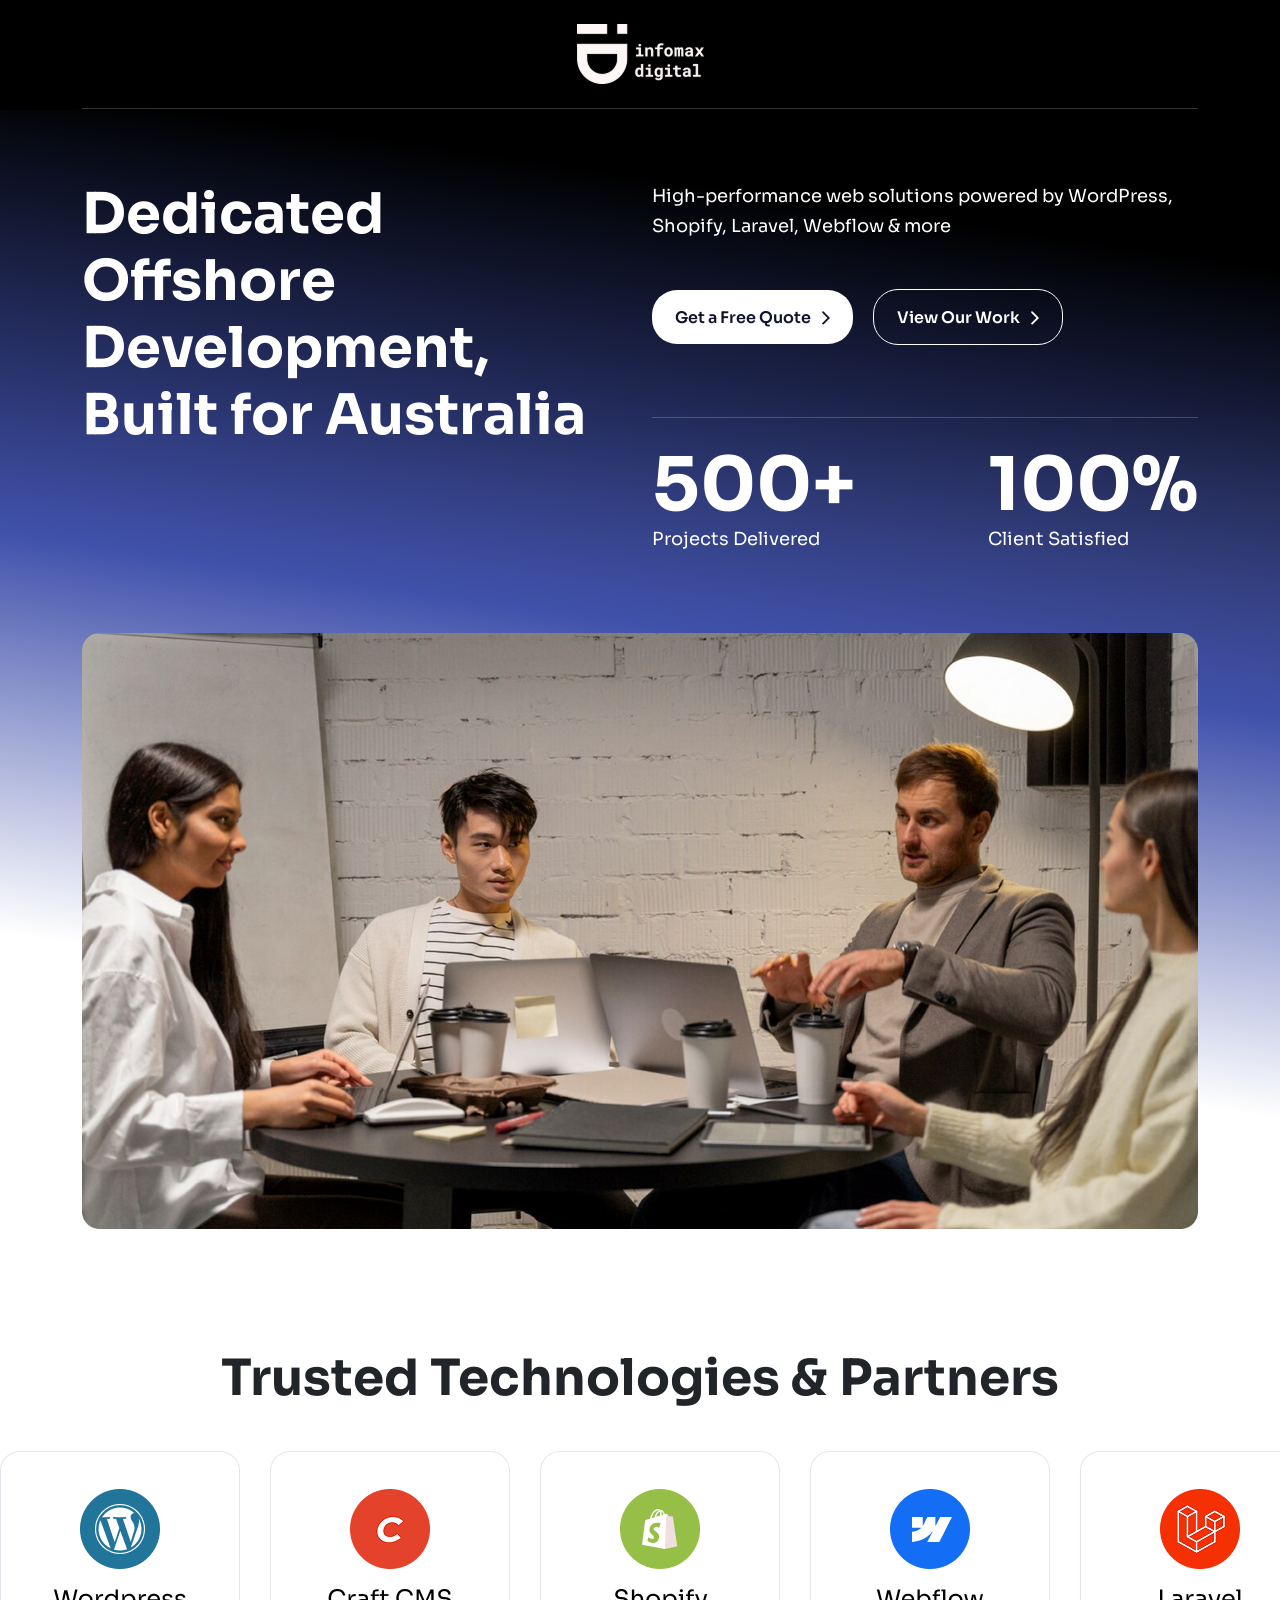
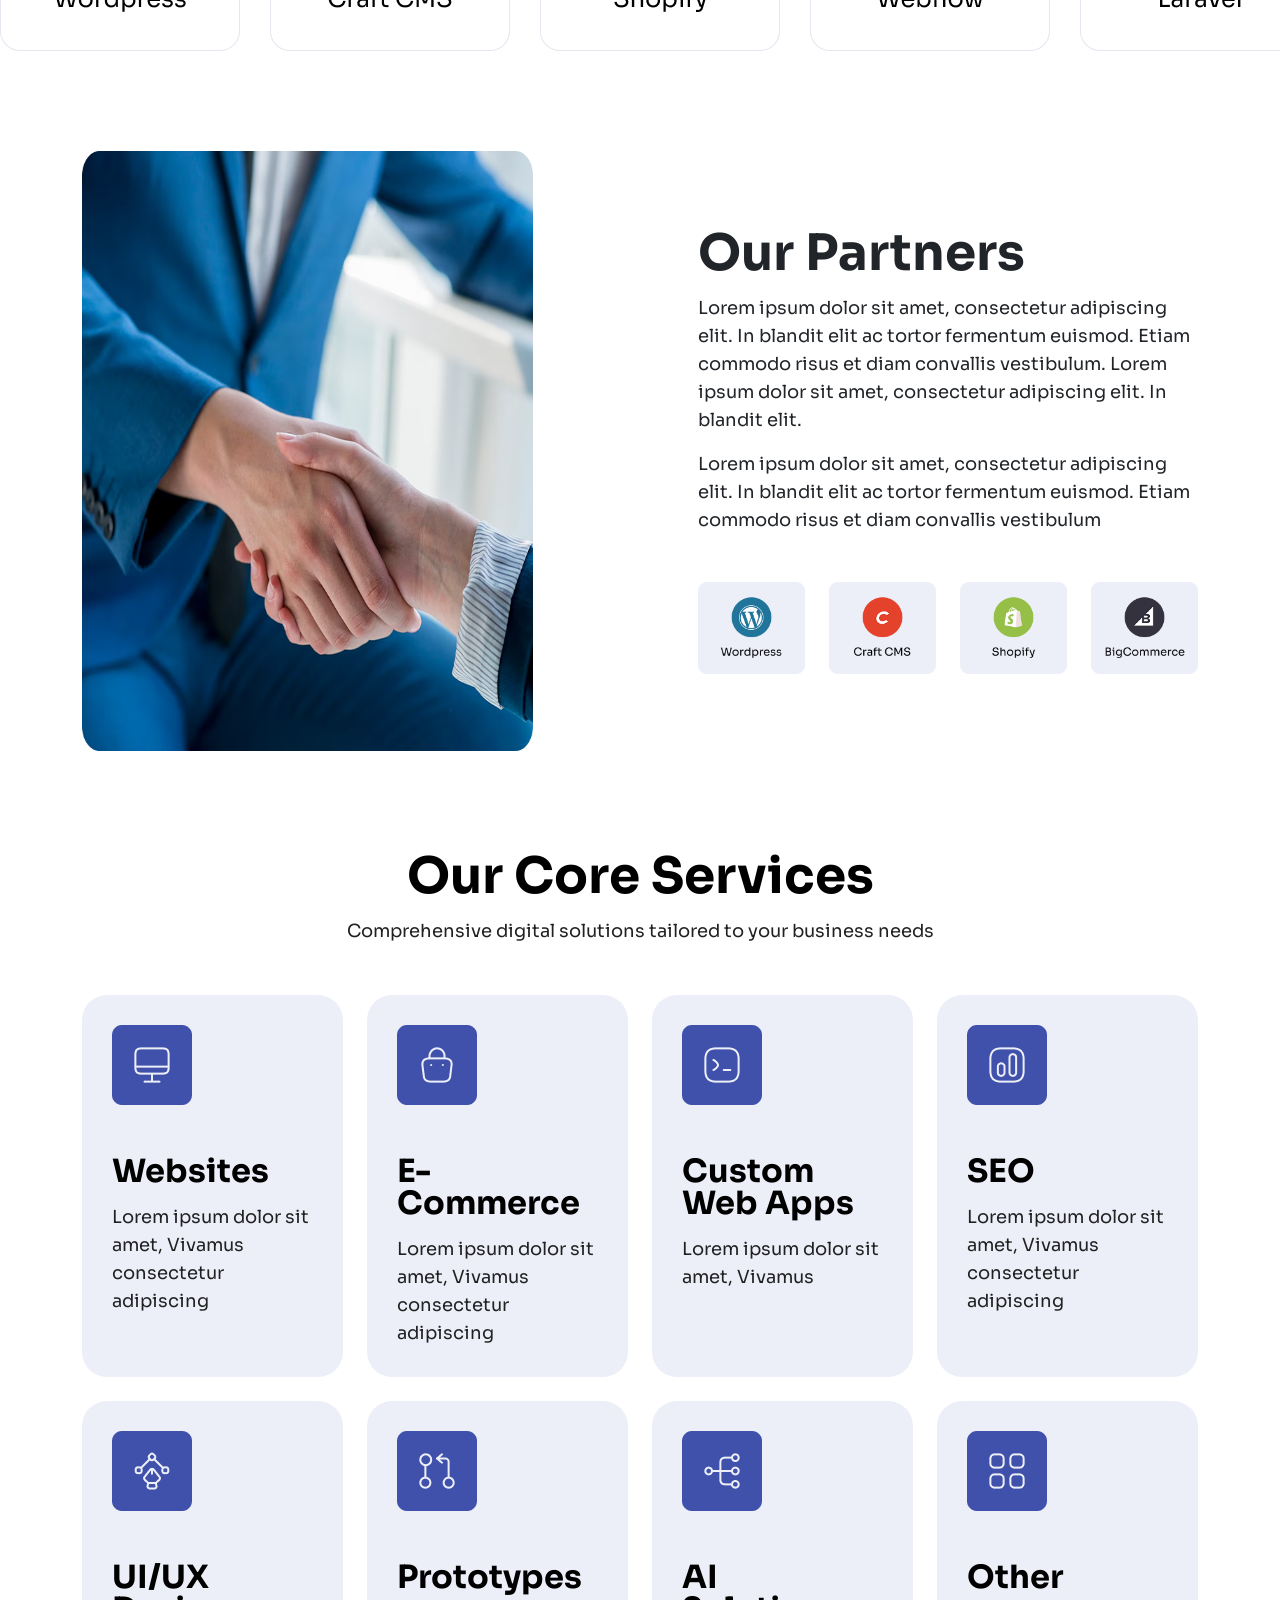
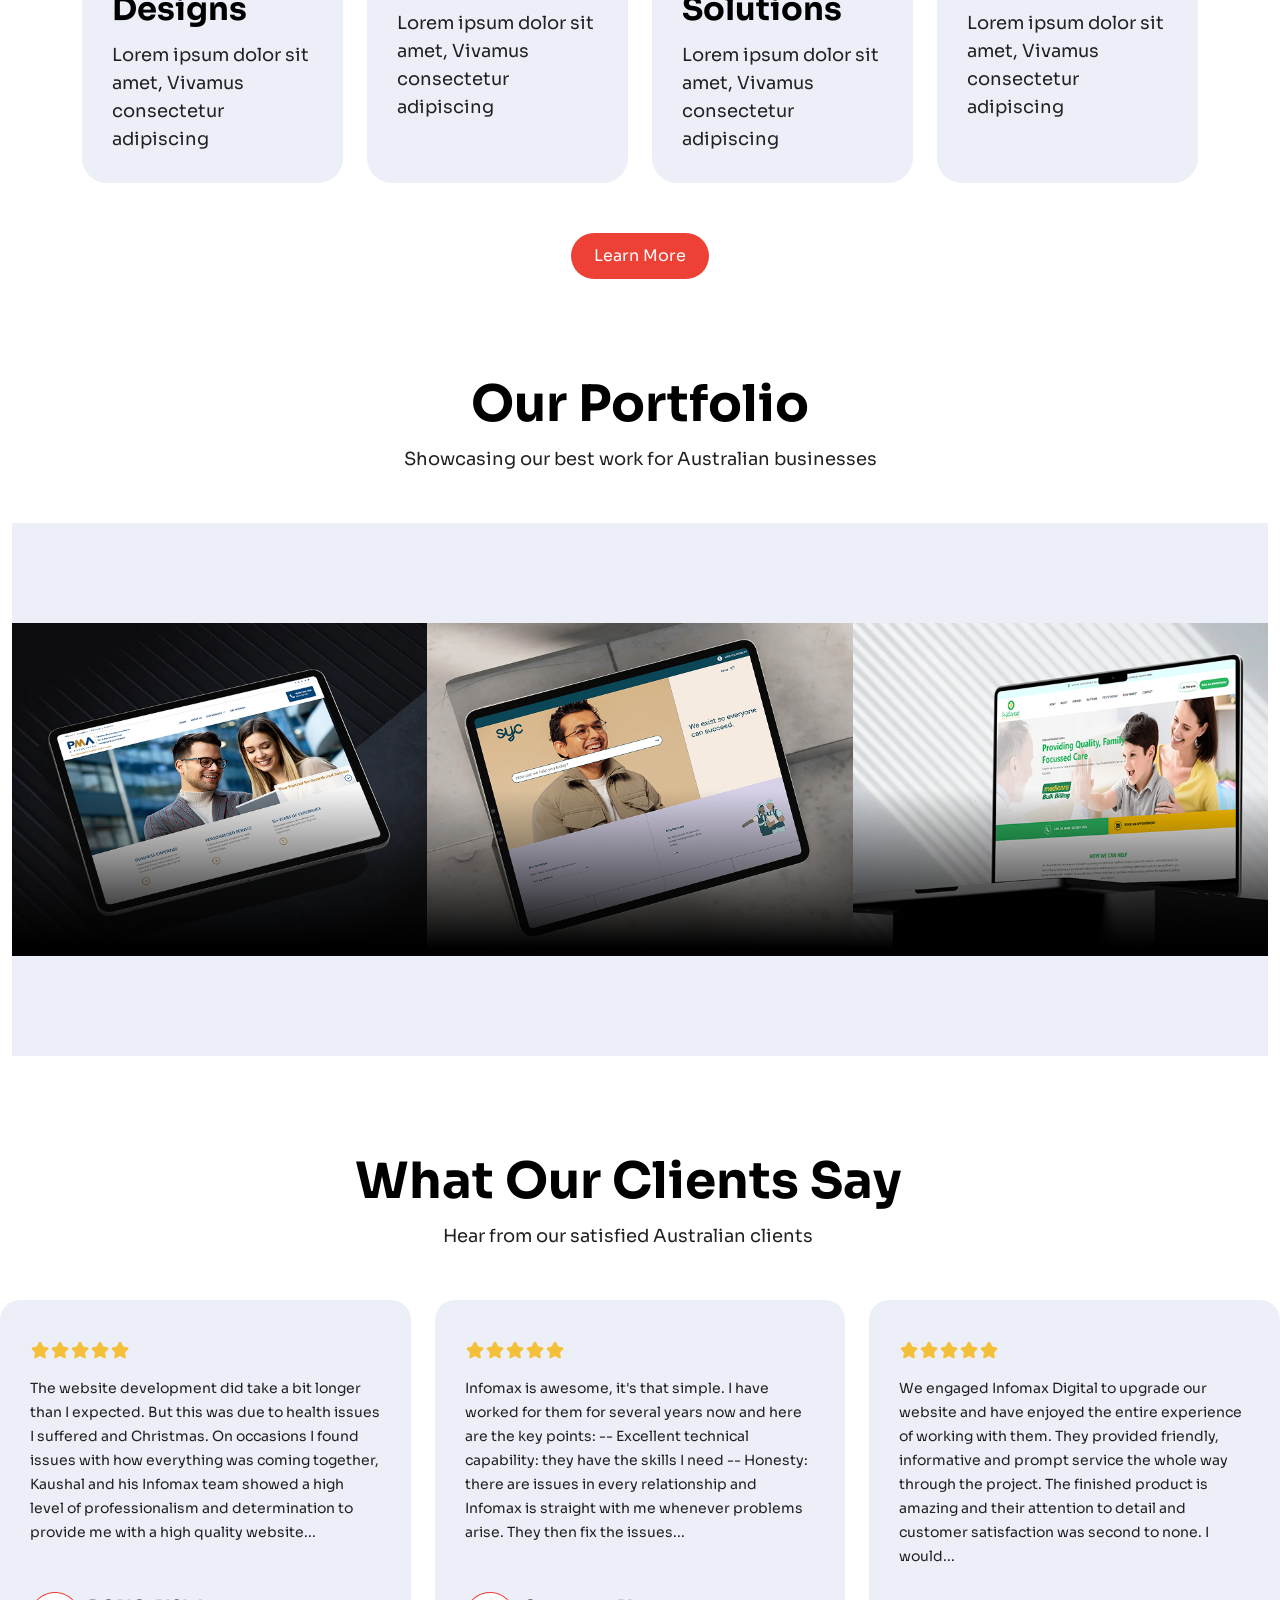
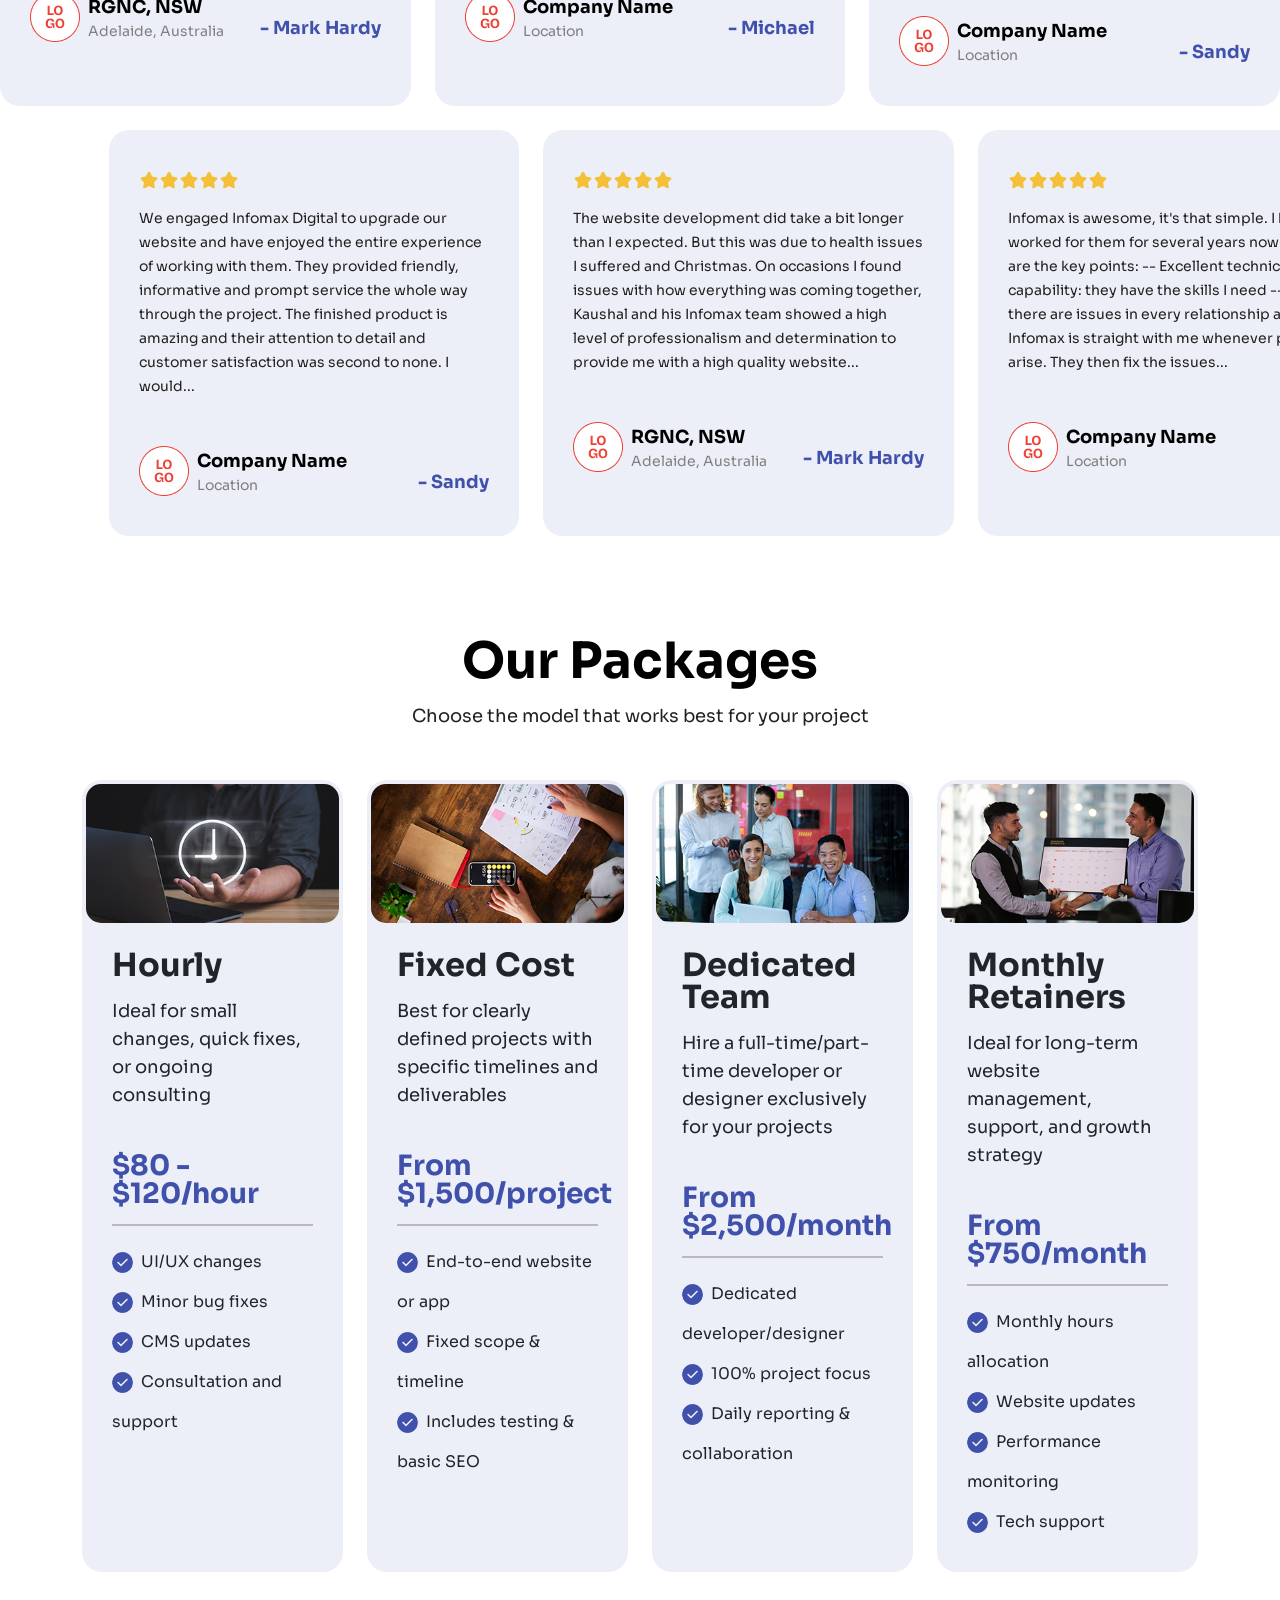
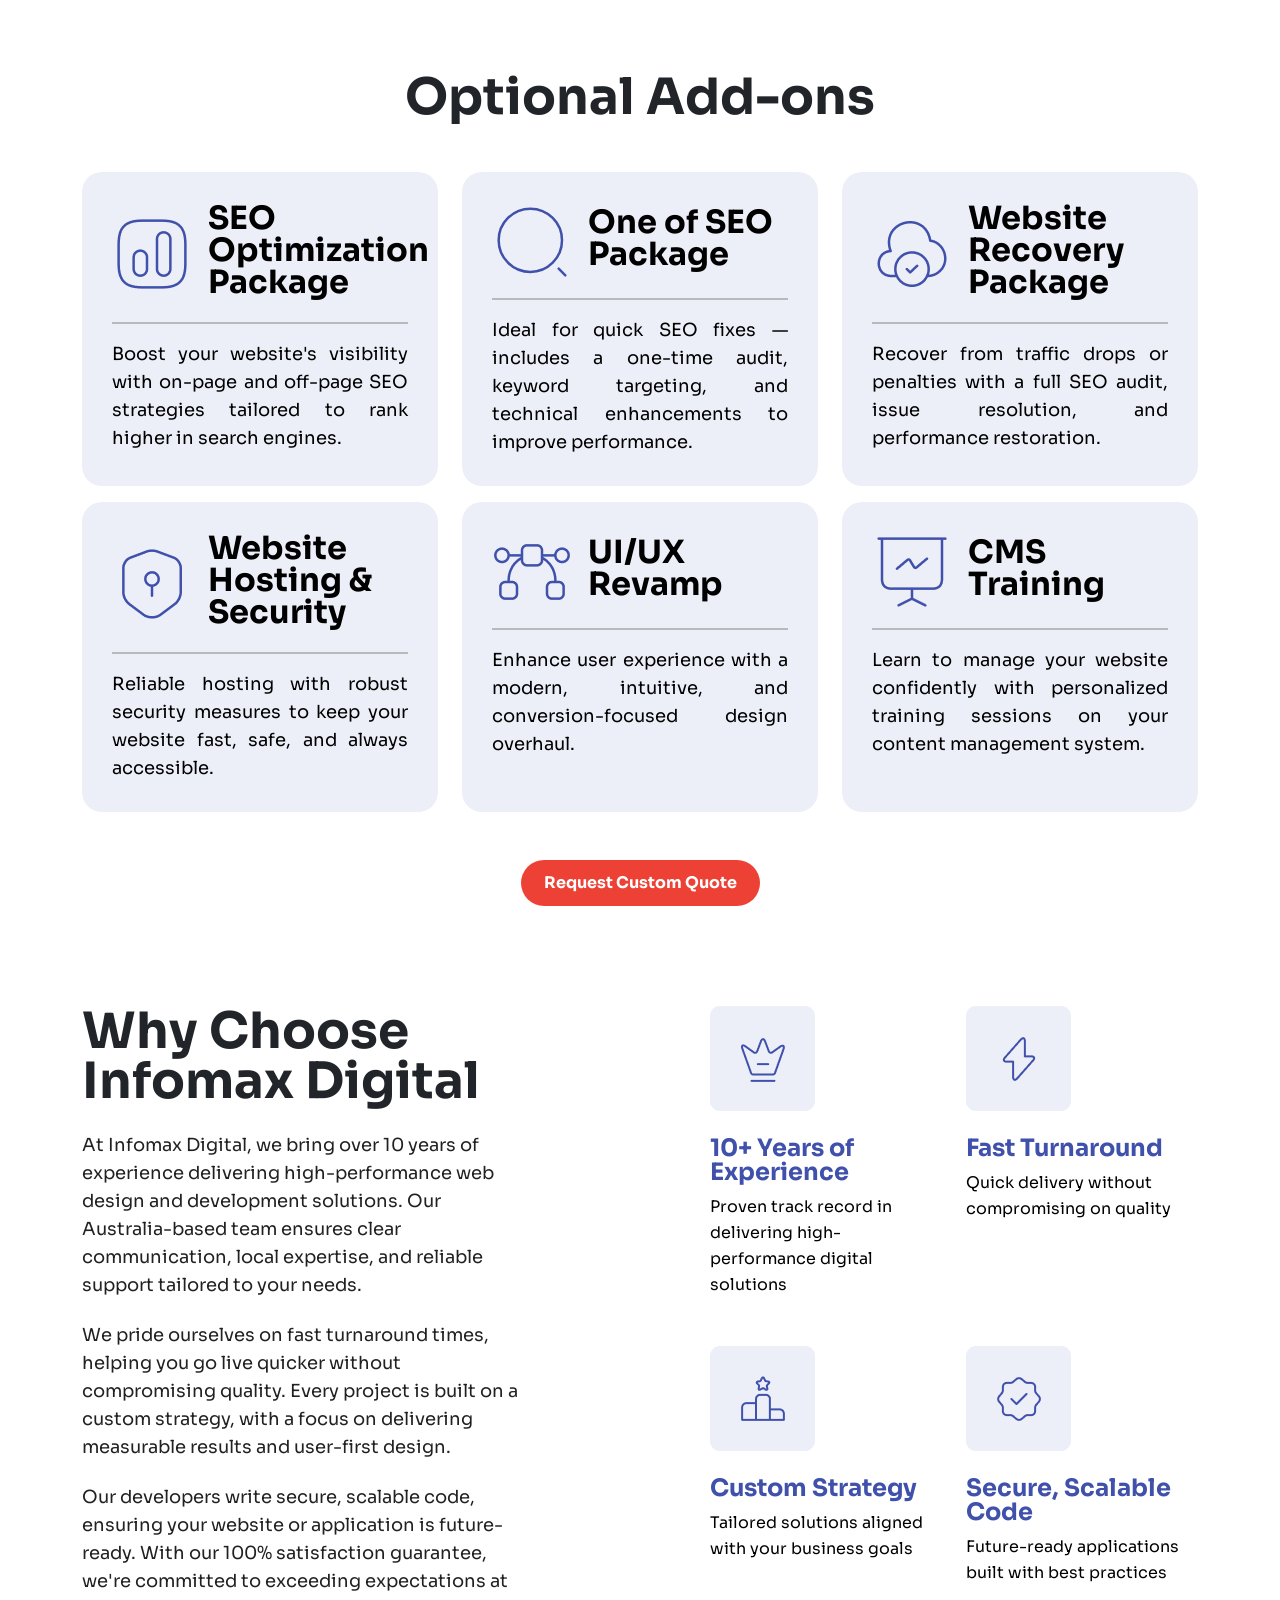
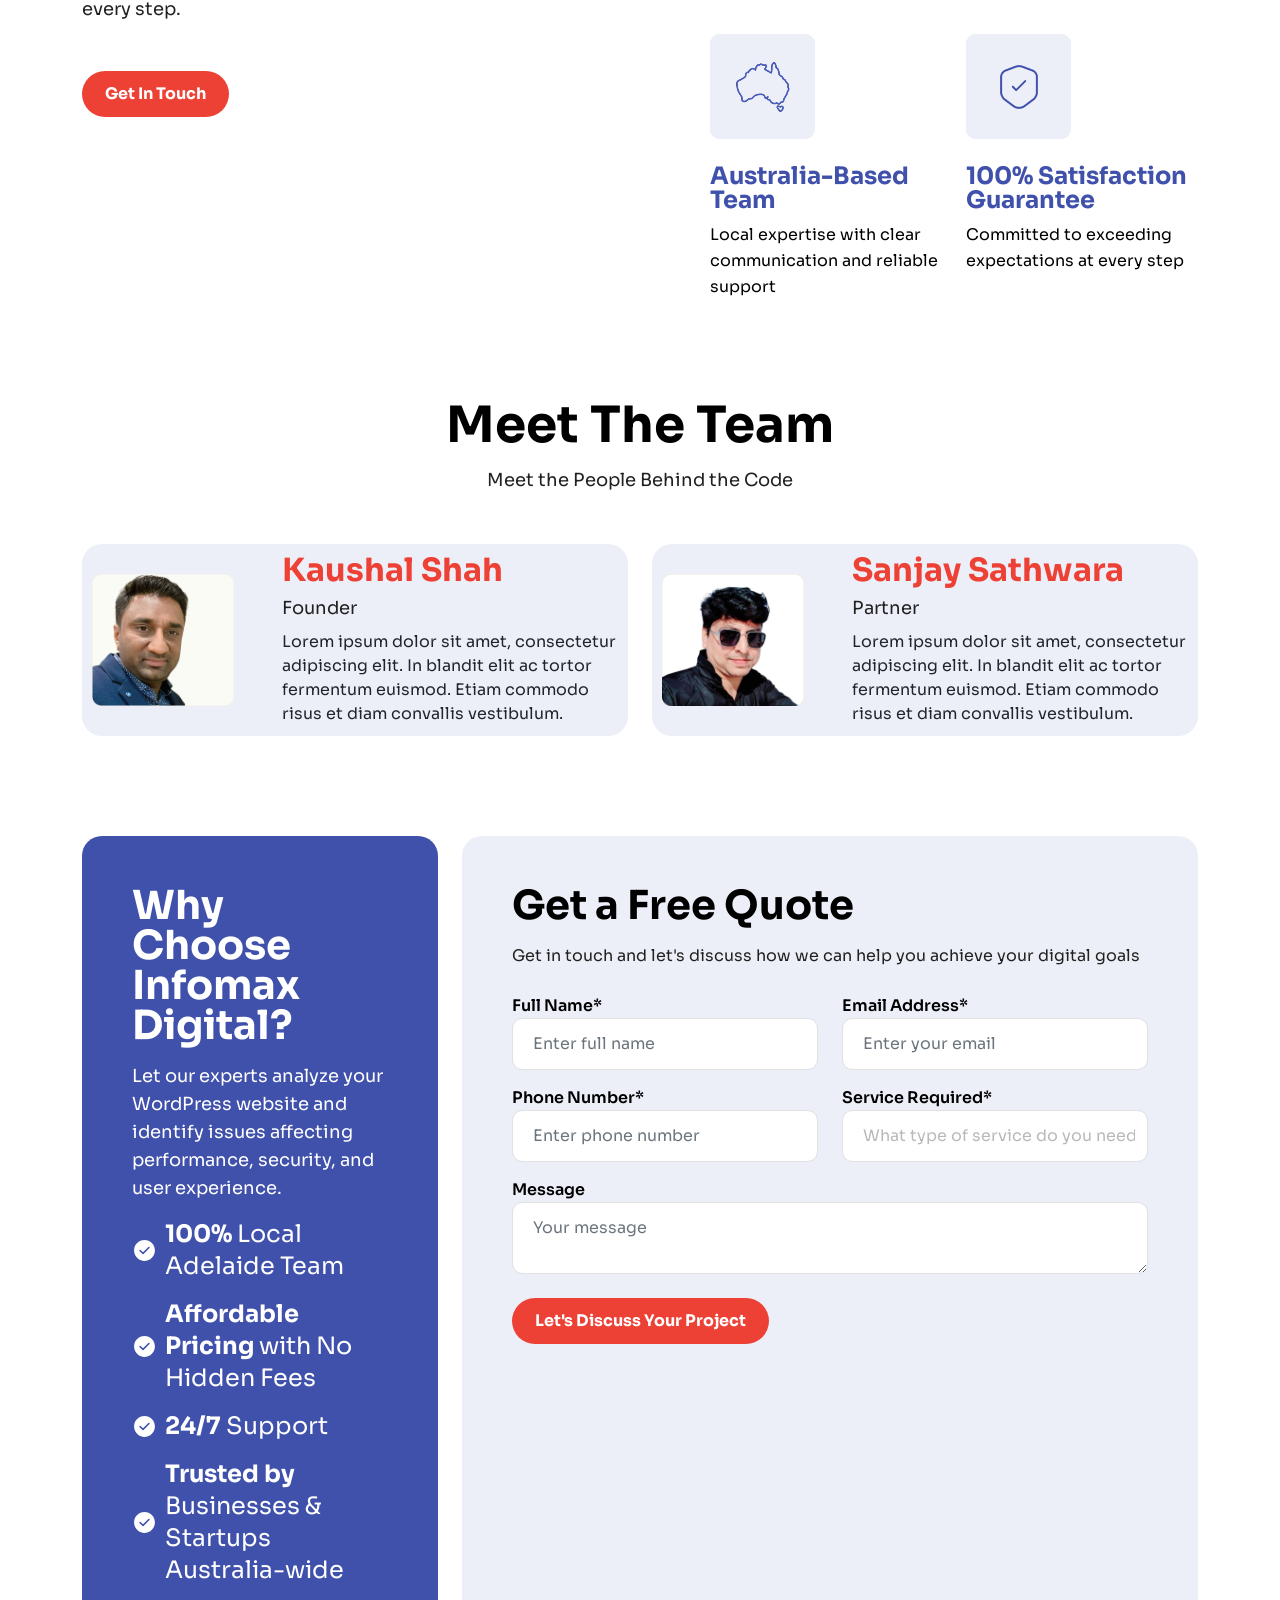
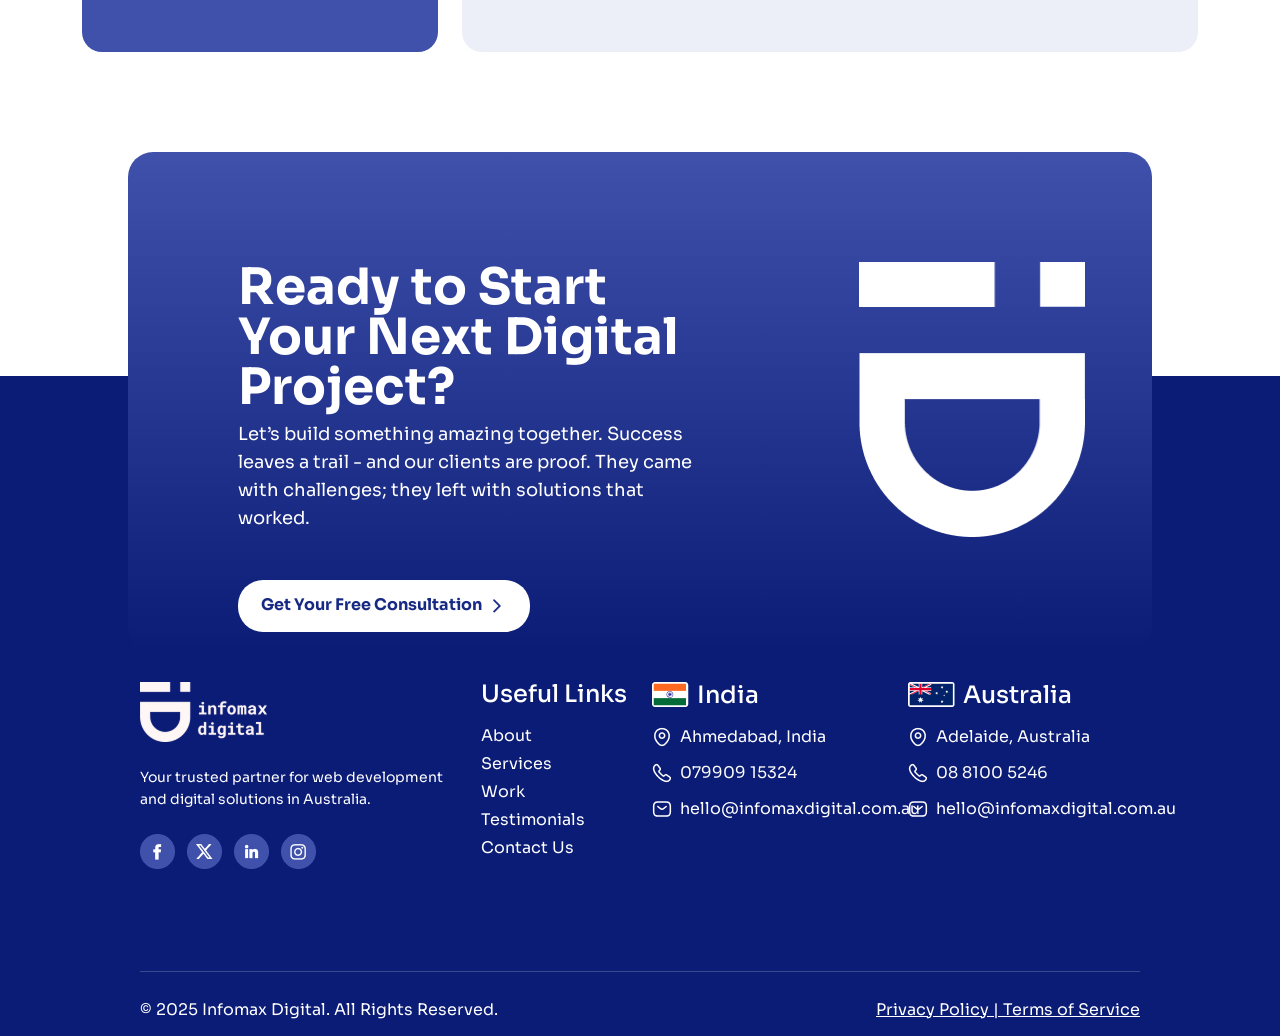
==== commit 87f4ce1d: "fix slider" ====
--- a/Layout/index.html
+++ b/Layout/index.html
@@ -289,7 +289,11 @@
         </div>
       </div>
       <div class="row">
-        <div class="col-12 col-lg-4 p-0 associate-img-bg portfolio-hover mb-3 mb-lg-0">
+        <div id="carouselExampleSlidesOnly" class="carousel slide" data-ride="carousel">
+  <div class="carousel-inner">
+    <div class="carousel-item active">
+<div class="row">
+                <div class="col-12 col-lg-4 p-0 associate-img-bg  mb-3 mb-lg-0">
           <img src="images/portfolio-1.png" class="w-100" height="500px" alt>
           <div class="px-4 py-4 border-bottom-end">
             <span class="bage-font-style me-2">Shopify</span><span
@@ -304,8 +308,7 @@
               </div>
           </div>
           </div>
-       
-         <div class="col-12 col-lg-4 p-0 associate-img-bg portfolio-hover mb-3 mb-lg-0">
+         <div class="col-12 col-lg-4 p-0 associate-img-bg  mb-3 mb-lg-0">
            <img src="images/portfolio-2.png" class="w-100" height="500px" alt>
           <div class="px-4 py-4 border-bottom-end">
             <span class="bage-font-style me-2">WordPress</span><span
@@ -320,20 +323,7 @@
               </div>
           </div>
         </div>
-        <!-- <div class="col-12 col-lg-4 p-0 syc-img-bg mb-3 mb-lg-0">
-          <img src="images/portfolio-2.png" class="w-100" height="500px" alt>
-          <div class="px-4 py-4 border-bottom-end">
-            <span class="syc-font-style me-2">WordPress</span><span
-              class="syc-font-style me-2">Custom Apps</span><span
-              class="syc-font-style me-2">Performance</span>
-            <h2 class="my-3">SYC</h2>
-            <p class="mb-3">SYC have extended this expertise to people of all
-              ages for more than three decades.</p>
-            <span class="syc-read-more pe-1">Read More</span><img
-              src="images/Arrow 3 (Stroke)(1).png" alt>
-          </div>
-        </div> -->
-        <div class="col-12 col-lg-4 p-0 associate-img-bg portfolio-hover mb-3 mb-lg-0">
+        <div class="col-12 col-lg-4 p-0 associate-img-bg  mb-3 mb-lg-0">
           <img src="images/portfolio-3.png" class="w-100" height="500px" alt>
           <div class="px-4 py-4 border-bottom-end">
             <span class="bage-font-style me-2">Shopify</span><span
@@ -348,7 +338,17 @@
               </div>
           </div>
           </div>
-        </div>
+</div>
+    </div>
+    <div class="carousel-item">
+      <img class="d-block w-100" src="..." alt="Second slide">
+    </div>
+    <div class="carousel-item">
+      <img class="d-block w-100" src="..." alt="Third slide">
+    </div>
+  </div>
+</div>
+      </div>
 
       </div>
     </div>
@@ -1166,7 +1166,7 @@
               </div>
               <div class="d-flex align-items-center justify-content-center justify-content-lg-start mb-2">
                 <img src="images/call.png" class="me-2" alt>
-                <a href="tel:+6308 8100 5246">08 8100 5246</a>
+                <a href="tel:+6108 8100 5246">08 8100 5246</a>
               </div>
               <div class="d-flex align-items-center mb-2 justify-content-center justify-content-lg-start">
                 <img src="images/sms.svg" class="me-2" alt>
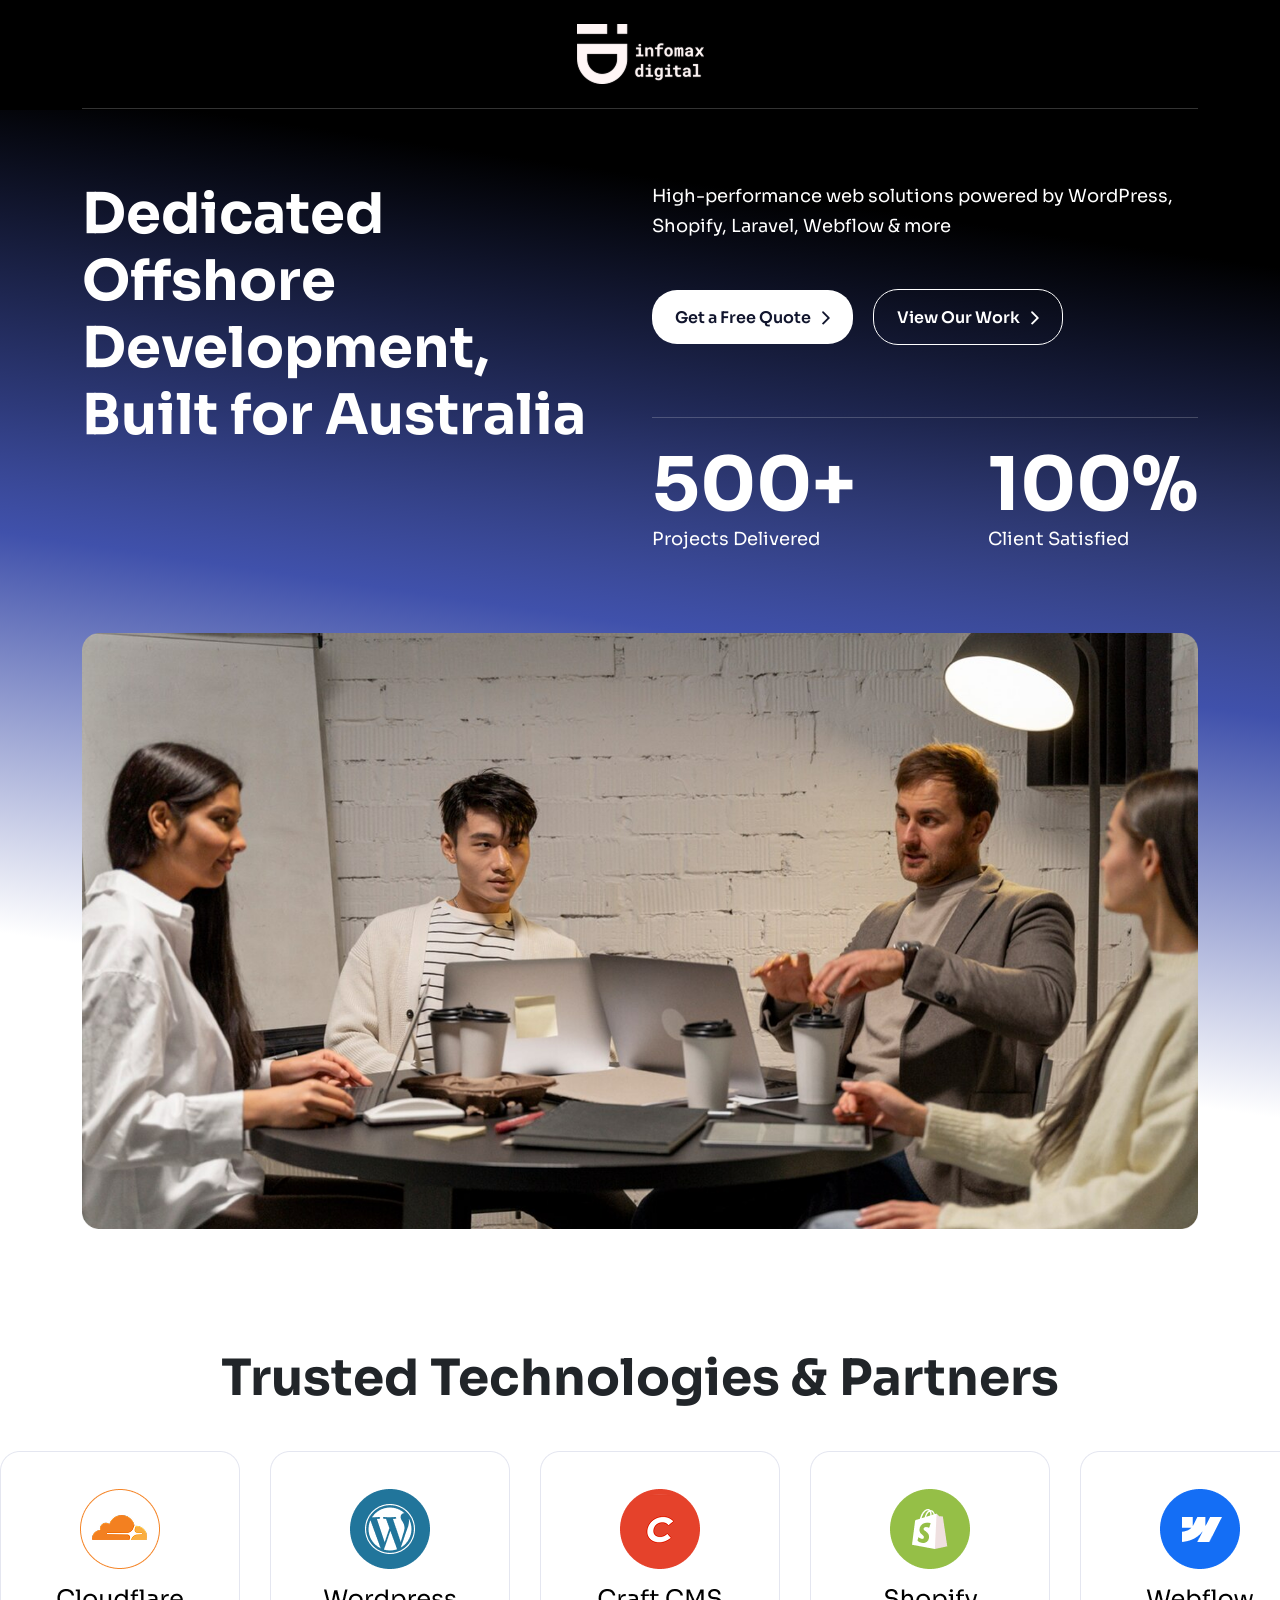
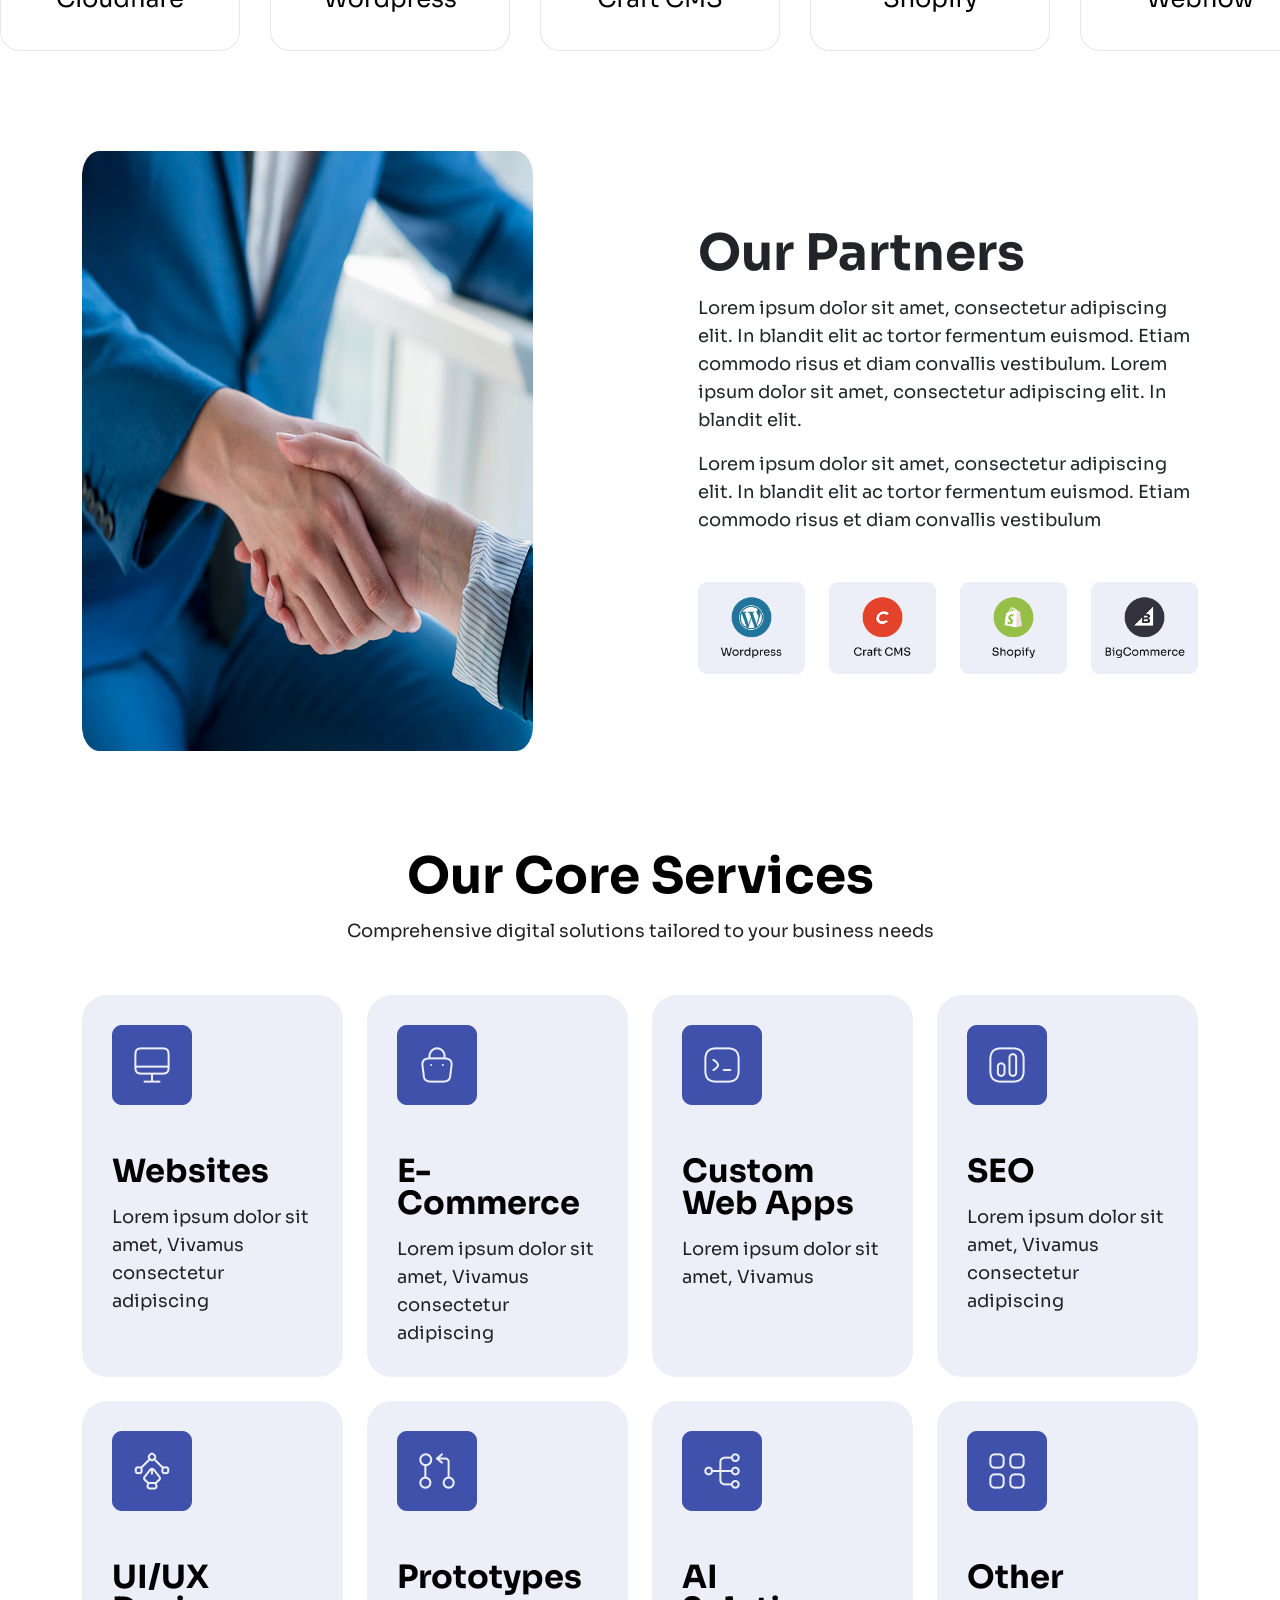
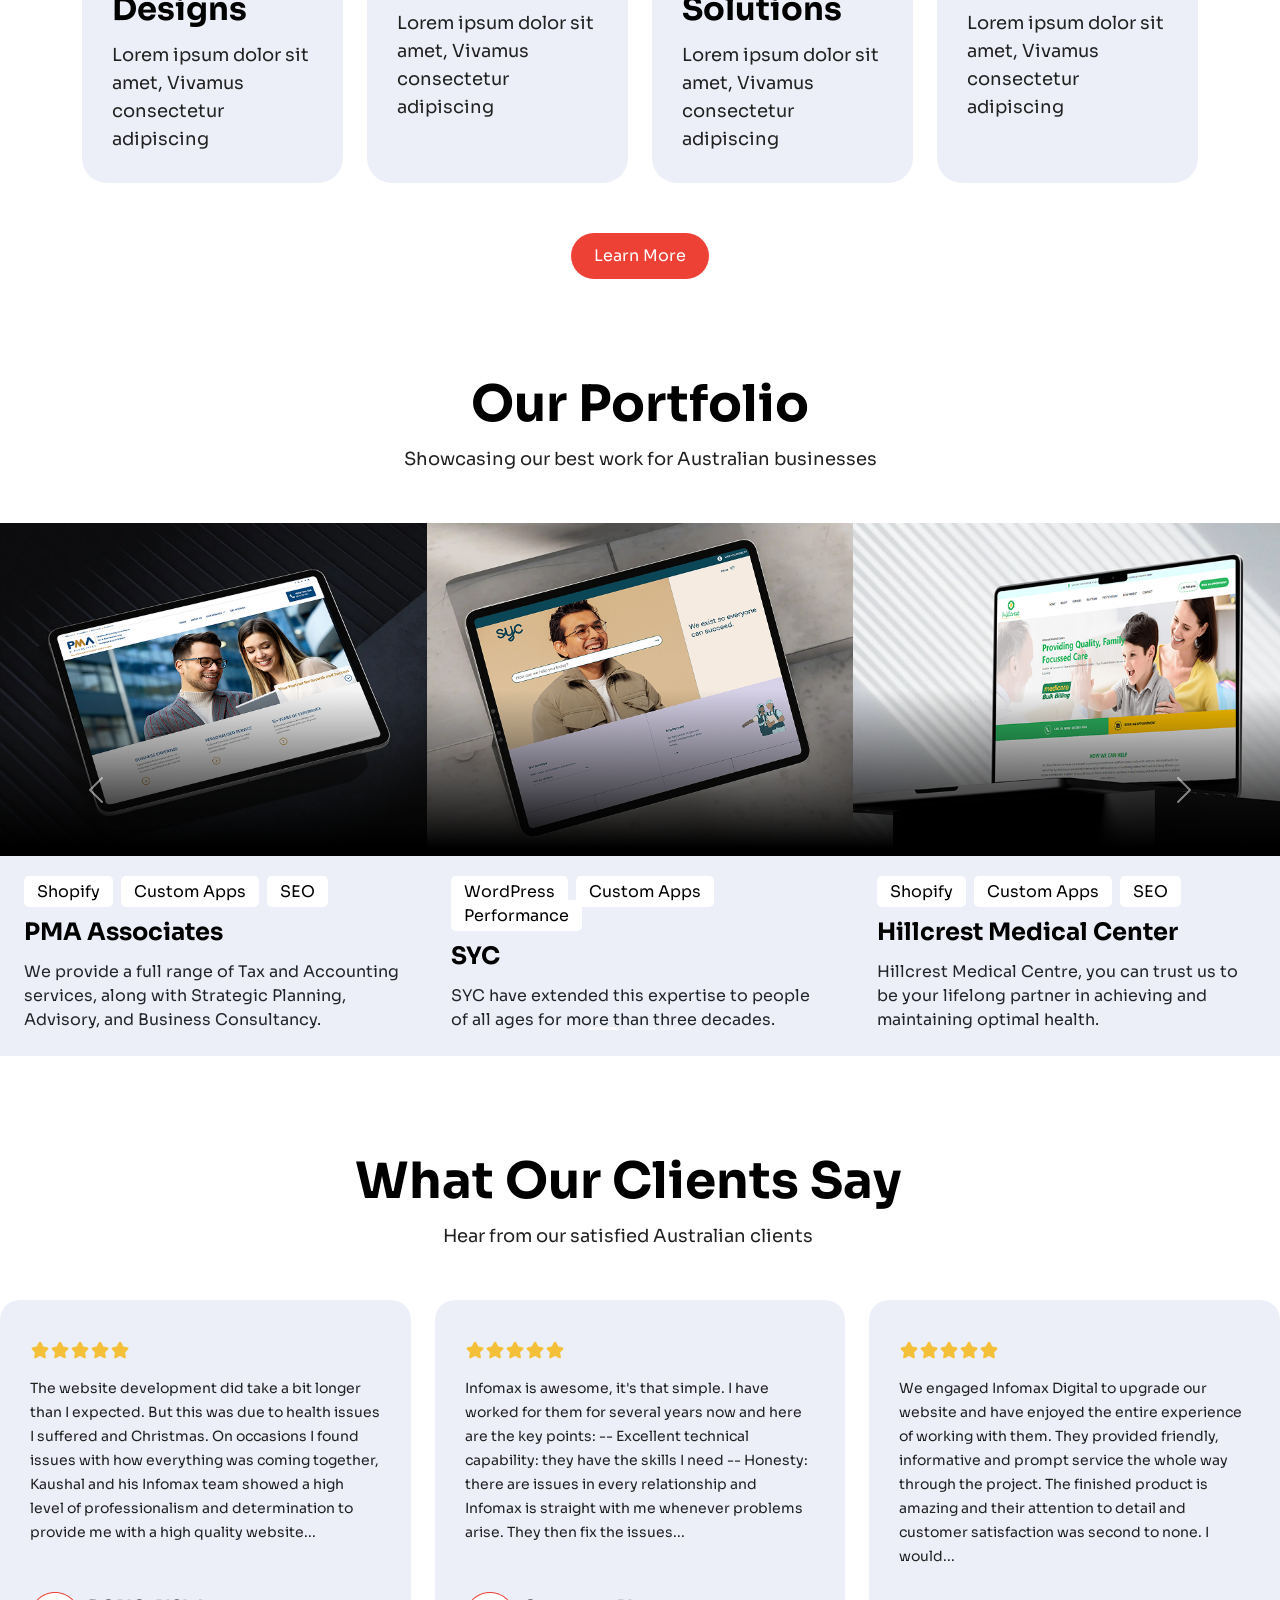
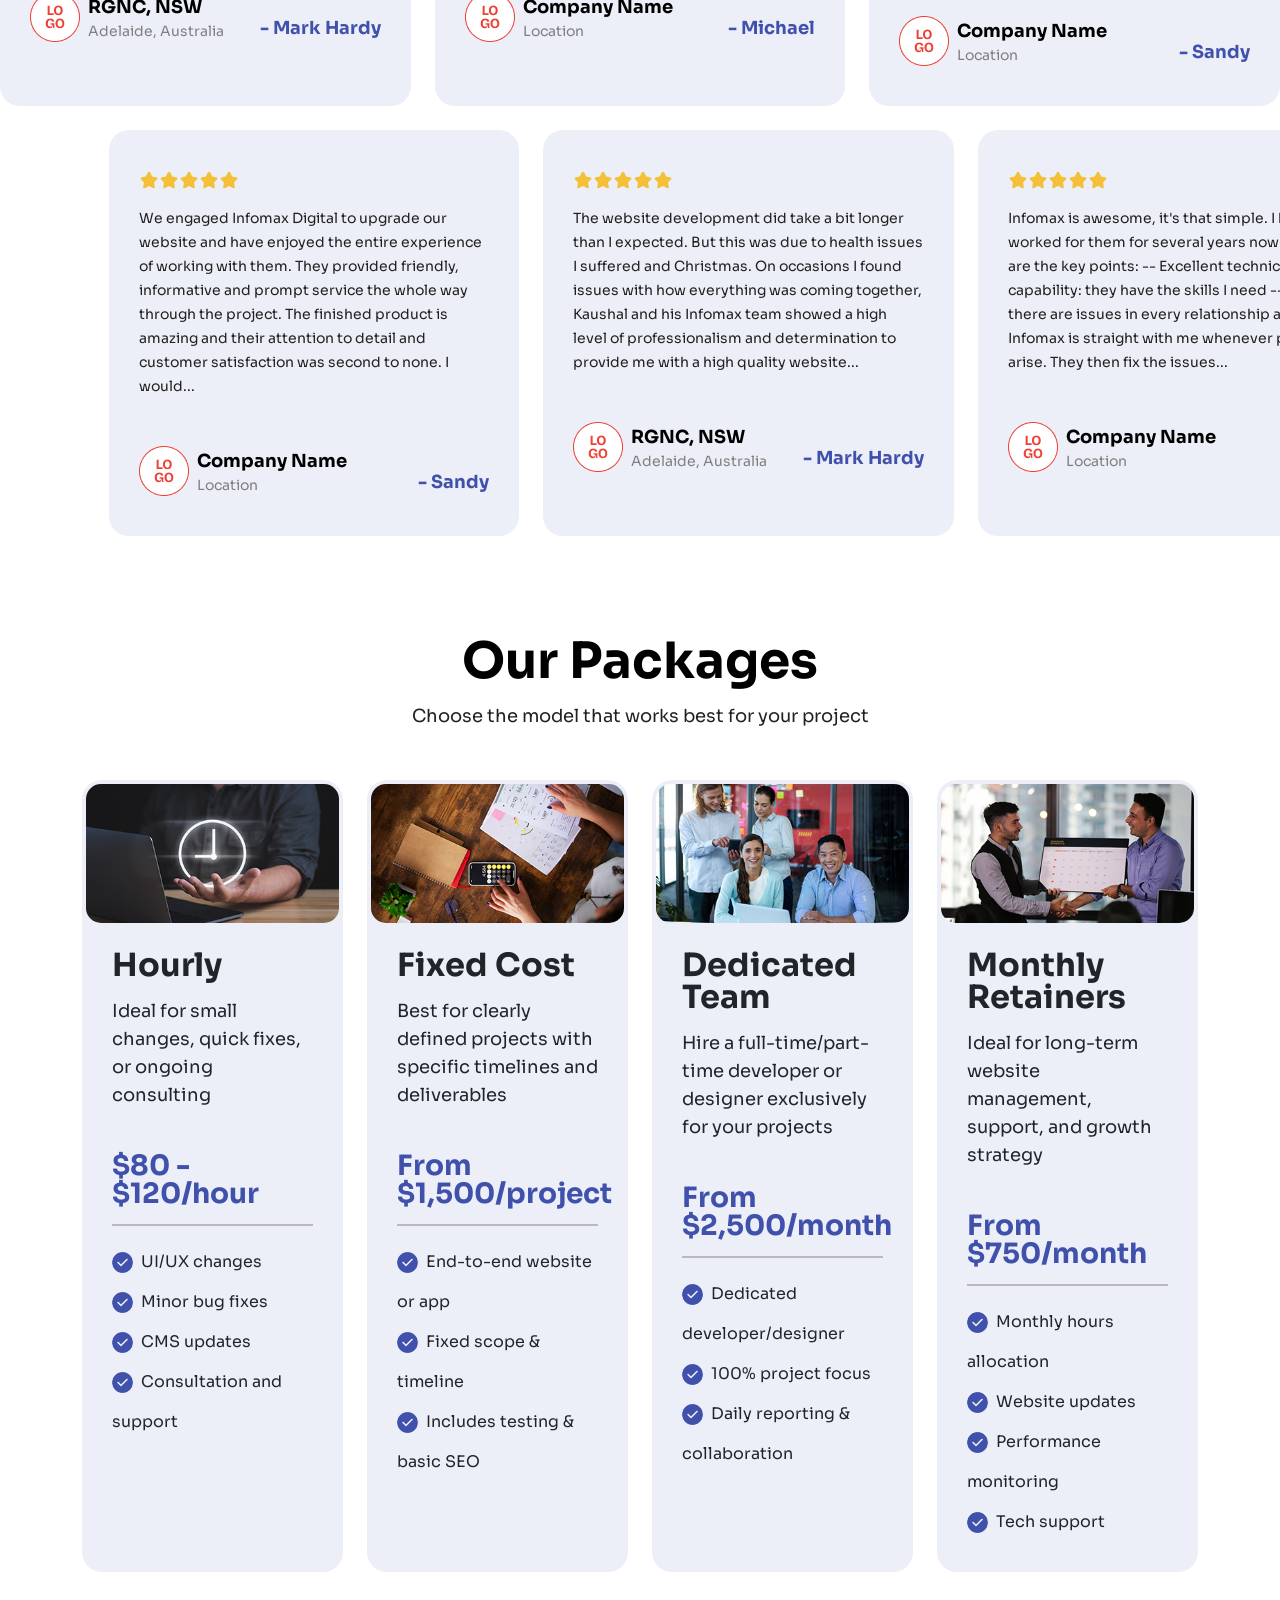
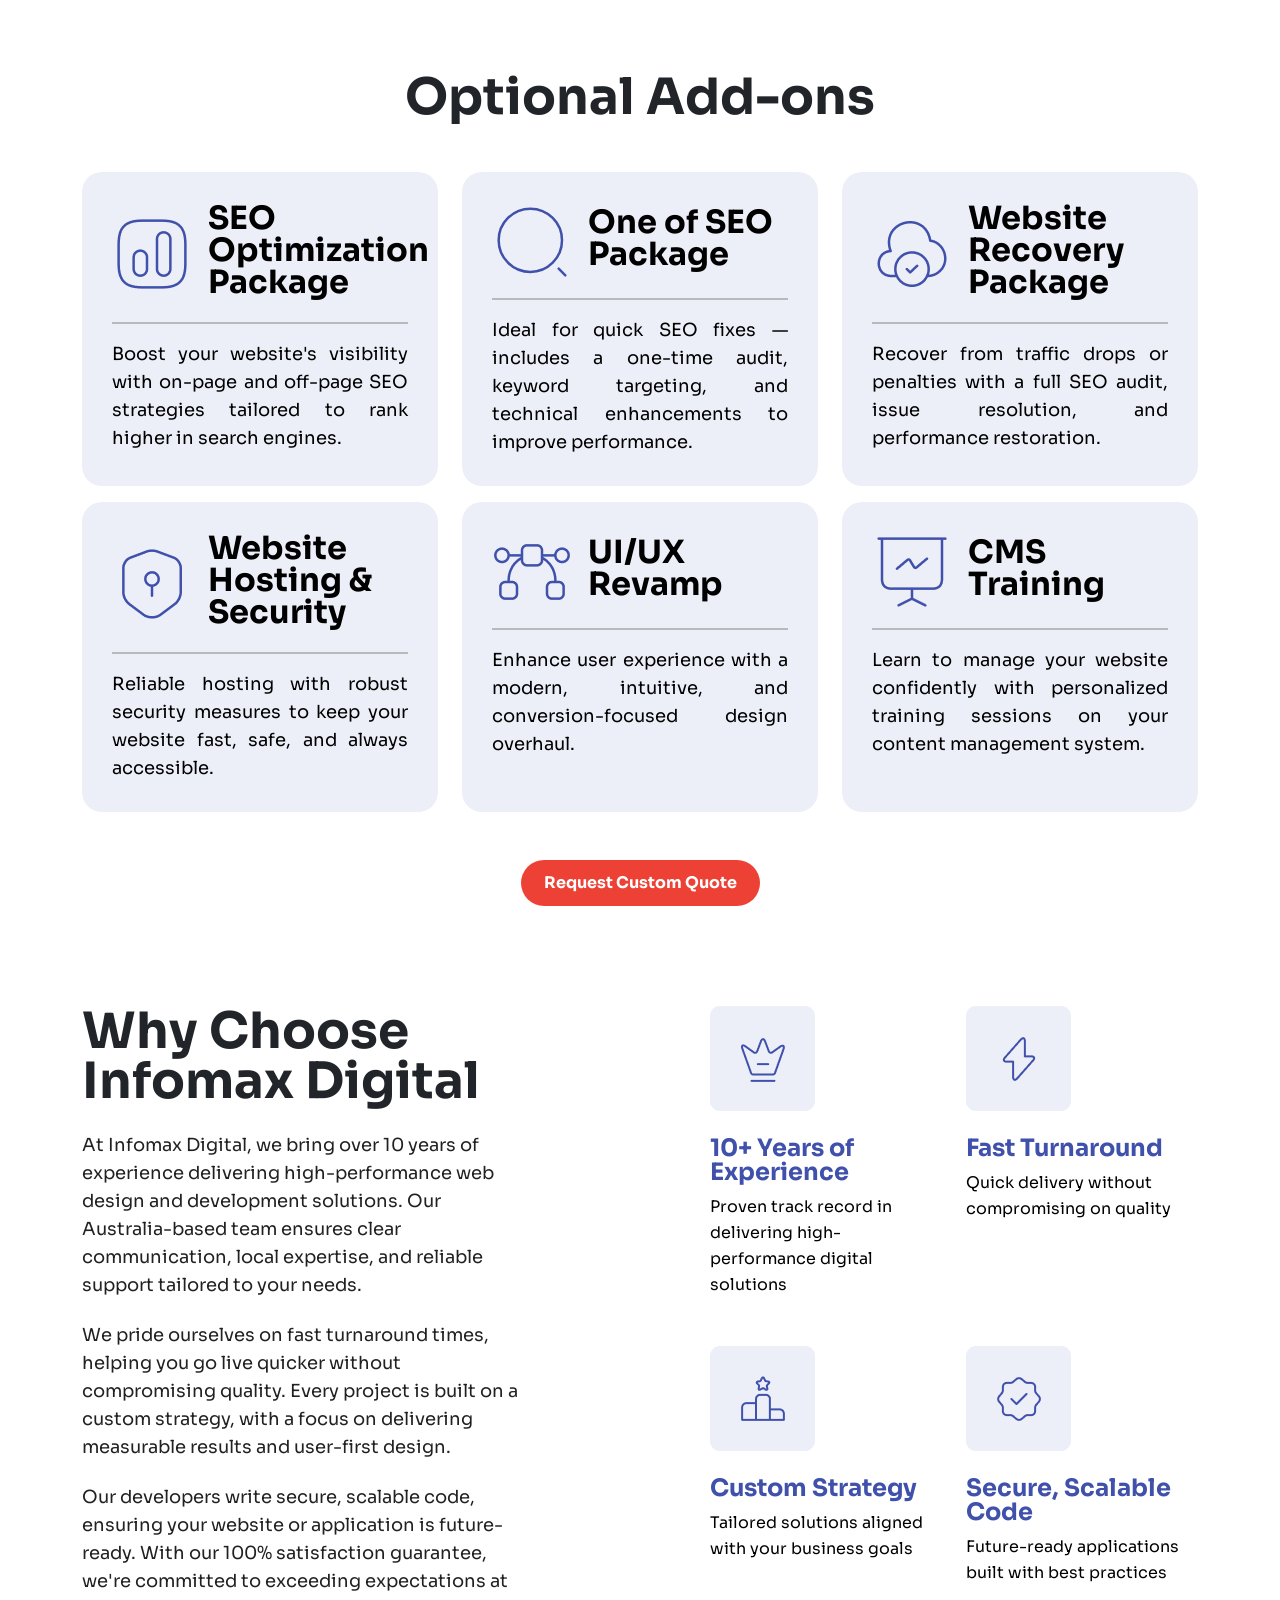
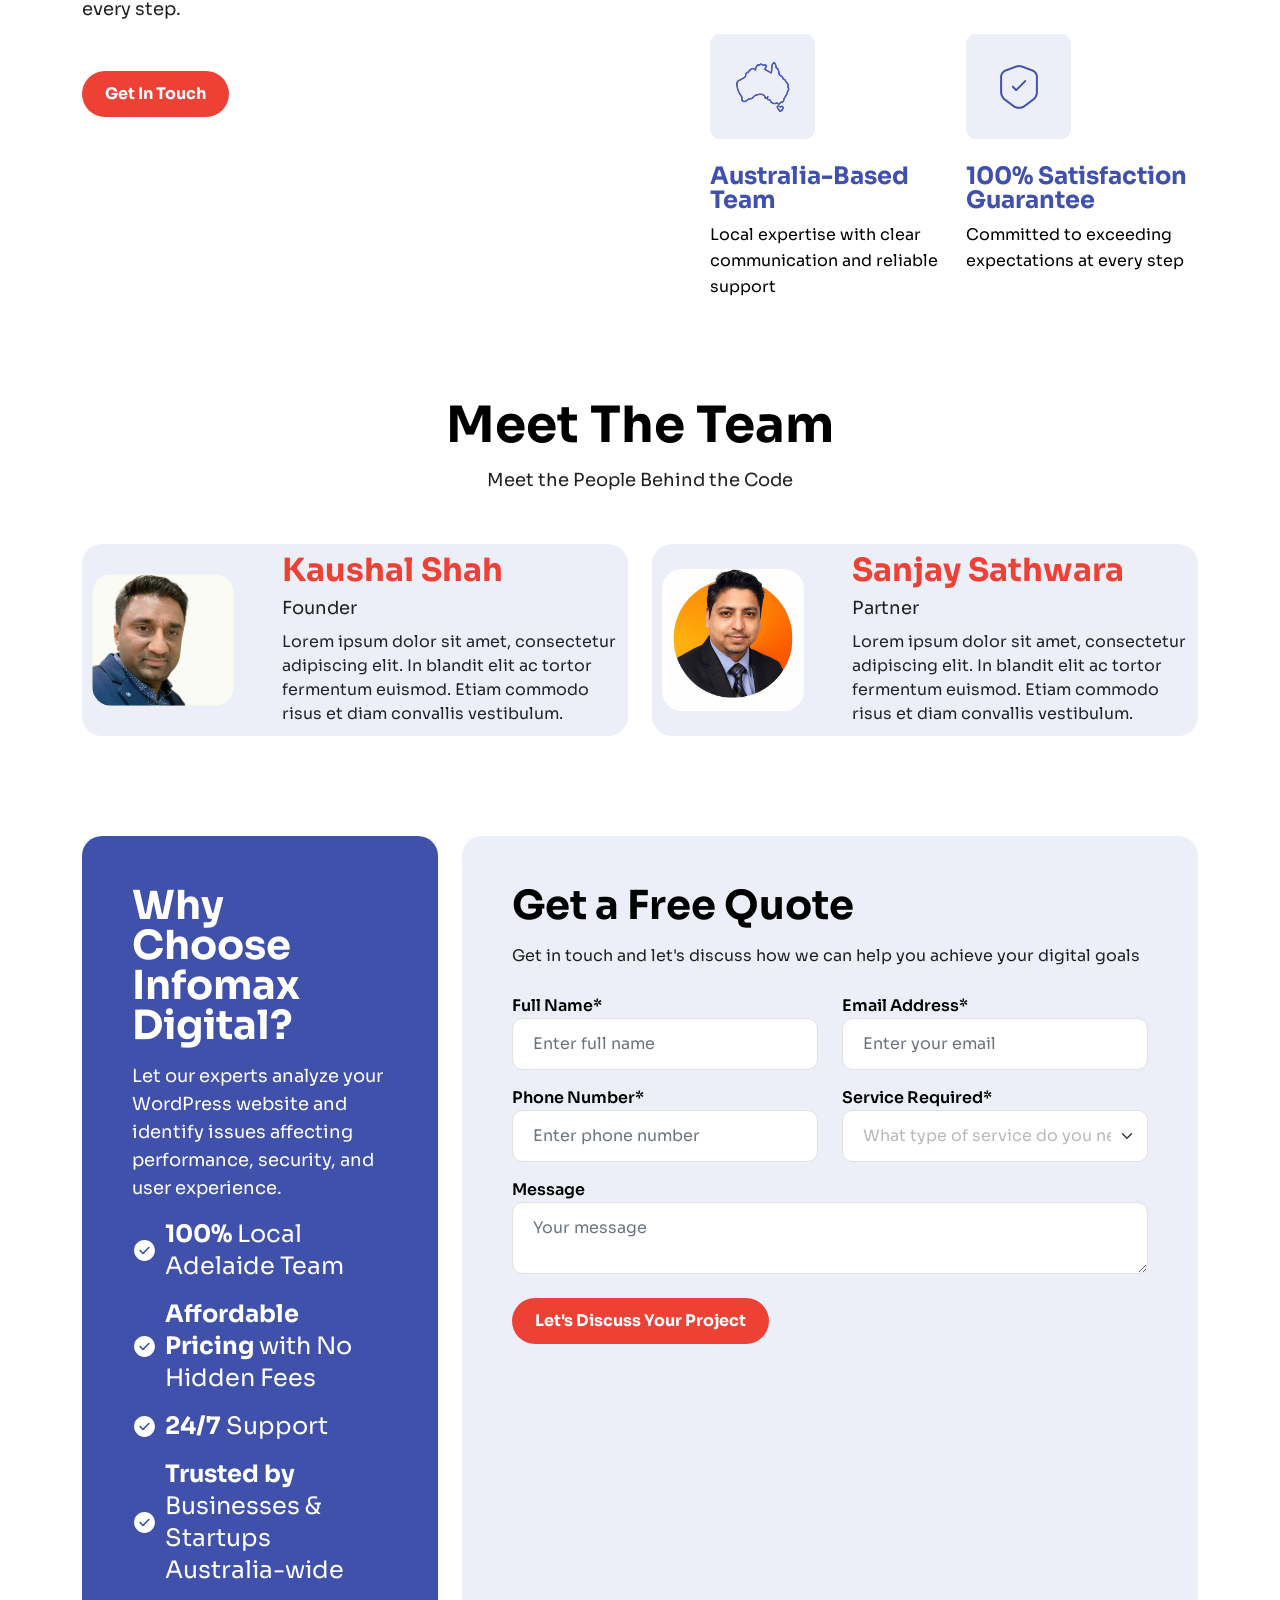
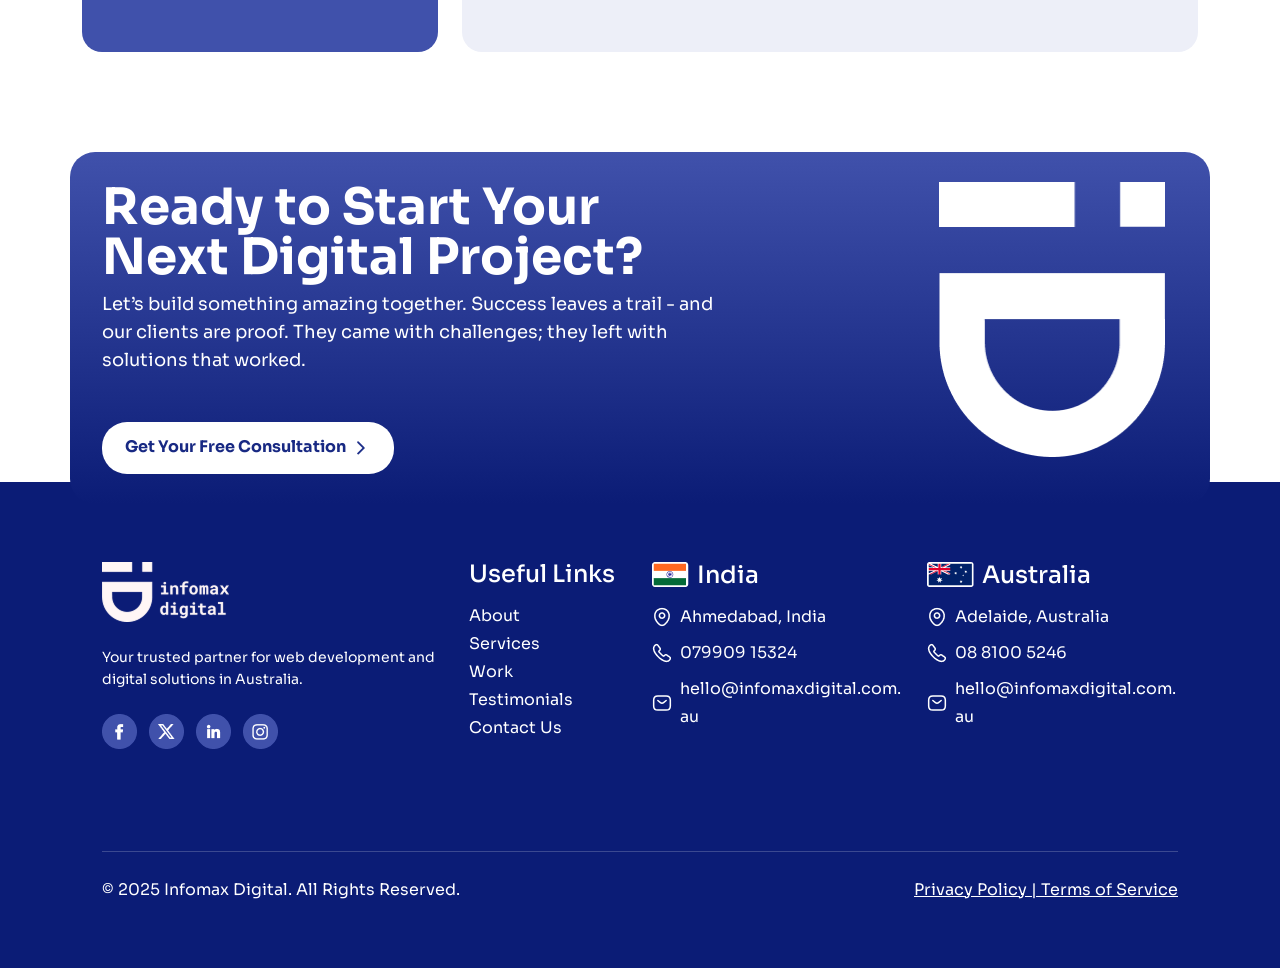
==== commit 1c8bf8d5: "[ADD] mediaquery for responsive perpose" ====
--- a/Layout/index.html
+++ b/Layout/index.html
@@ -12,14 +12,16 @@
     <link
       rel="stylesheet"
       href="./Bootstrap5/bootstrap-5.0.2-dist/js/bootstrap.bundle.min.js" />
+      <script src="./Bootstrap5/bootstrap-5.0.2-dist/js/bootstrap.bundle.min.js"></script>
     <link
       rel="stylesheet"
       href="./Bootstrap5/bootstrap-5.0.2-dist/css/bootstrap.min.css" />
+
     <link rel="icon" href="https://www.infomaxdigital.com.au/images/logo.png" />
     <link rel="stylesheet" href="./general.css" />
     <link rel="stylesheet" href="./common.css" />
     <link rel="stylesheet" href="./mediaQuery.css" />
-    <title>Info Max Digital</title>
+    <title>Infomax Digital</title>
   </head>
   <body>
     <!-- header section start -->
@@ -100,9 +102,9 @@
       <div class="container-fluid mt-5 p-0">
       <div class="tech-carousel-wrapper overflow-hidden">
   <div class="tech-scroll animate-scroll-tech d-flex">
-    <!-- <div class="tech-item">
+    <div class="tech-item">
       <img src="images/carousel-1.png" class="w-100" alt="Cloudflare">
-    </div> -->
+    </div>
     <div class="tech-item">
       <img src="images/carousel-2.png" class="w-100" alt="WordPress">
     </div>
@@ -121,10 +123,13 @@
     <div class="tech-item">
       <img src="images/carousel-7.png" class="w-100" alt="PHP">
     </div>
+    <div class="tech-item">
+      <img src="images/carousel-8.png" class="w-100" alt="PHP">
+    </div>
     <!-- Duplicate for seamless loop -->
-    <!-- <div class="tech-item">
+    <div class="tech-item">
       <img src="images/carousel-1.png" class="w-100" alt="Cloudflare">
-    </div> -->
+    </div>
     <div class="tech-item">
       <img src="images/carousel-2.png" class="w-100" alt="WordPress">
     </div>
@@ -142,6 +147,9 @@
     </div>
     <div class="tech-item">
       <img src="images/carousel-7.png" class="w-100" alt="PHP">
+    </div>
+    <div class="tech-item">
+      <img src="images/carousel-8.png" class="w-100" alt="PHP">
     </div>
   </div>
 </div>
@@ -280,79 +288,86 @@
   </section>
   <!-- our portfolio section -->
   <section id="view-our-work">
-    <div class="row-gap-maintain"></div>
-    <div class="container-fluid">
-      <div class="row">
-        <div class="col-12 core-service-section text-center">
-          <h2 class="mb-3">Our Portfolio</h2>
-          <p>Showcasing our best work for Australian businesses</p>
-        </div>
-      </div>
-      <div class="row">
-        <div id="carouselExampleSlidesOnly" class="carousel slide" data-ride="carousel">
-  <div class="carousel-inner">
-    <div class="carousel-item active">
-<div class="row">
-                <div class="col-12 col-lg-4 p-0 associate-img-bg  mb-3 mb-lg-0">
-          <img src="images/portfolio-1.png" class="w-100" height="500px" alt>
-          <div class="px-4 py-4 border-bottom-end">
-            <span class="bage-font-style me-2">Shopify</span><span
-              class="bage-font-style me-2">Custom Apps</span><span
-              class="bage-font-style me-2">SEO</span>
-            <h2 class="my-3">PMA Associates</h2>
-            <p class="">We provide a full range of Tax and Accounting services, along
-              with Strategic Planning, Advisory, and Business Consultancy.</p>
-              <div class="syc-read-more d-none mt-3">
-                <span class="pe-1">Read More</span><img
-              src="images/Arrow 3 (Stroke)(1).png" alt>
-              </div>
-          </div>
-          </div>
-         <div class="col-12 col-lg-4 p-0 associate-img-bg  mb-3 mb-lg-0">
-           <img src="images/portfolio-2.png" class="w-100" height="500px" alt>
-          <div class="px-4 py-4 border-bottom-end">
-            <span class="bage-font-style me-2">WordPress</span><span
-              class="bage-font-style me-2">Custom Apps</span><span
-              class="bage-font-style me-2">Performance</span>
-            <h2 class="my-3">SYC</h2>
-            <p class="">SYC have extended this expertise to people of all
-              ages for more than three decades.</p>
-              <div class="syc-read-more d-none mt-3">
-                <span class="pe-1">Read More</span><img
-              src="images/Arrow 3 (Stroke)(1).png" alt>
-              </div>
-          </div>
-        </div>
-        <div class="col-12 col-lg-4 p-0 associate-img-bg  mb-3 mb-lg-0">
-          <img src="images/portfolio-3.png" class="w-100" height="500px" alt>
-          <div class="px-4 py-4 border-bottom-end">
-            <span class="bage-font-style me-2">Shopify</span><span
-              class="bage-font-style me-2">Custom Apps</span><span
-              class="bage-font-style me-2">SEO</span>
-            <h2 class="my-3">Hillcrest Medical Center</h2>
-            <p class="">Hillcrest Medical Centre, you can trust us to be your lifelong
-              partner in achieving and maintaining optimal health.</p>
-              <div class="syc-read-more d-none mt-3">
-                <span class="pe-1">Read More</span><img
-              src="images/Arrow 3 (Stroke)(1).png" alt>
-              </div>
-          </div>
-          </div>
-</div>
-    </div>
-    <div class="carousel-item">
-      <img class="d-block w-100" src="..." alt="Second slide">
-    </div>
-    <div class="carousel-item">
-      <img class="d-block w-100" src="..." alt="Third slide">
+  <div class="row-gap-maintain"></div>
+  <div class="container-fluid">
+    <div class="row">
+      <div class="col-12 core-service-section text-center">
+        <h2 class="mb-3">Our Portfolio</h2>
+        <p>Showcasing our best work for Australian businesses</p>
+      </div>
+    </div>
+
+    <div class="row">
+      <div id="carouselExampleCaptions" class="carousel slide px-0" data-bs-ride="carousel">
+        <div class="carousel-indicators">
+          <button type="button" data-bs-target="#carouselExampleCaptions" data-bs-slide-to="0" class="active" aria-current="true" aria-label="Slide 1"></button>
+          <button type="button" data-bs-target="#carouselExampleCaptions" data-bs-slide-to="1" aria-label="Slide 2"></button>
+          <button type="button" data-bs-target="#carouselExampleCaptions" data-bs-slide-to="2" aria-label="Slide 3"></button>
+        </div>
+
+        <div class="carousel-inner">
+          <div class="carousel-item active d-flex">
+              <div class="col-12 col-lg-4 p-0 associate-img-bg mb-3 mb-lg-0">
+                <img src="images/portfolio-1.png" class="w-100" height="500px" alt>
+                <div class="px-4 py-4 border-bottom-end">
+                  <span class="bage-font-style me-1 me-xxl-2">Shopify</span>
+                  <span class="bage-font-style me-1 me-xxl-2">Custom Apps</span>
+                  <span class="bage-font-style me-1 me-xxl-2">SEO</span>
+                  <h2 class="my-3">PMA Associates</h2>
+                  <p>We provide a full range of Tax and Accounting services, along with Strategic Planning, Advisory, and Business Consultancy.</p>
+                  <div class="syc-read-more d-none mt-3">
+                    <span class="pe-1">Read More</span>
+                    <img src="images/Arrow 3 (Stroke)(1).png" alt>
+                  </div>
+                </div>
+              </div>
+
+              <div class="col-12 col-lg-4 p-0 associate-img-bg mb-3 mb-lg-0">
+                <img src="images/portfolio-2.png" class="w-100" height="500px" alt>
+                <div class="px-4 py-4 border-bottom-end">
+                  <span class="bage-font-style me-1 me-xxl-2">WordPress</span>
+                  <span class="bage-font-style me-1 me-xxl-2">Custom Apps</span>                  
+                  <span class="bage-font-style me-1 me-xxl-2">Performance</span>
+                  <h2 class="my-3">SYC</h2>
+                  <p>SYC have extended this expertise to people of all ages for more than three decades.</p>
+                  <div class="syc-read-more d-none mt-3">
+                    <span class="pe-1">Read More</span>
+                    <img src="images/Arrow 3 (Stroke)(1).png" alt>
+                  </div>
+                </div>
+              </div>
+
+              <div class="col-12 col-lg-4 p-0 associate-img-bg mb-3 mb-lg-0">
+                <img src="images/portfolio-3.png" class="w-100" height="500px" alt>
+                <div class="px-4 py-4 border-bottom-end">
+                  <span class="bage-font-style me-1 me-xxl-2">Shopify</span>
+                  <span class="bage-font-style me-1 me-xxl-2">Custom Apps</span>
+                  <span class="bage-font-style me-1 me-xxl-2">SEO</span>
+                  <h2 class="my-3">Hillcrest Medical Center</h2>
+                  <p>Hillcrest Medical Centre, you can trust us to be your lifelong partner in achieving and maintaining optimal health.</p>
+                  <div class="syc-read-more d-none mt-3">
+                    <span class="pe-1">Read More</span>
+                    <img src="images/Arrow 3 (Stroke)(1).png" alt>
+                  </div>
+                </div>
+              </div>
+          </div>
+
+          
+<button class="carousel-control-prev" type="button" data-bs-target="#carouselExampleCaptions" data-bs-slide="prev">
+    <span class="carousel-control-prev-icon" aria-hidden="true"></span>
+    <span class="visually-hidden">Previous</span>
+  </button>
+  <button class="carousel-control-next" type="button" data-bs-target="#carouselExampleCaptions" data-bs-slide="next">
+    <span class="carousel-control-next-icon" aria-hidden="true"></span>
+    <span class="visually-hidden">Next</span>
+  </button>
+        </div>
+      </div>
     </div>
   </div>
-</div>
-      </div>
+</section>
 
-      </div>
-    </div>
-  </section>
   <!-- client say section carousel start -->
   <section>
     <div class="row-gap-maintain"></div>
@@ -930,7 +945,7 @@
                   <p>Future-ready applications built with best practices</p>
                 </div>
               </div>
-              <div class="col-6 mb-5 mb-lg-0">
+              <div class="col-6 mb-5 mb-lg-0 mb-md-0">
                 <div class="year-of-exp">
                   <img src="./images/why-choose-5.png" alt>
                   <h3>Australia-Based Team</h3>
@@ -938,7 +953,7 @@
                     support</p>
                 </div>
               </div>
-              <div class="col-6 mb-5 mb-lg-0">
+              <div class="col-6 mb-5 mb-lg-0 mb-md-0">
                 <div class="year-of-exp">
                   <img src="./images/why-choose-6.png" alt>
                   <h3>100% Satisfaction Guarantee</h3>
@@ -1050,7 +1065,7 @@
                   </div>
                   <div class="form-group col-12 col-lg-6 mb-3">
                     <label for="service">Service Required*</label>
-                    <select id="service" class="form-control" aria-label="Default select example">
+                    <select id="service" class="form-select" aria-label="Default select example">
                       <option selected>What type of service do you
                         need?</option>
                       <option>...</option>
@@ -1067,7 +1082,7 @@
                 <div
                   class="row justify-content-center justify-content-lg-start">
                   <div
-                    class="col-12 col-lg-6 col-md-3 d-flex justify-content-center justify-content-lg-start  align-items-center">
+                    class="col-12 col-lg-12 d-flex justify-content-center justify-content-lg-start  align-items-center">
                     <button class="diss-project-btn">Let's Discuss Your
                       Project</button>
                   </div>
--- a/Layout/general.css
+++ b/Layout/general.css
@@ -490,6 +490,10 @@
   display: flex;
   justify-content: start;
   align-items: center;
+
+}
+.meet-the-team img{
+  border-radius: 20px;
 }
 .meet-the-team h4 {
   font-size: 32px;
@@ -608,7 +612,9 @@
   padding-bottom: 15px;
   padding-left: 20px;
 }
-
+.form-text-classic .form-control:focus{
+  box-shadow: none;
+}
 .form-text-classic .diss-project-btn {
   font-size: 16px;
   font-weight: 700;
@@ -622,7 +628,20 @@
   padding-right: 23px;
   border: none;
 }
-
+.form-text-classic .form-select {
+  font-size: 16px;
+  font-weight: 400;
+  line-height: 20px;
+  color: #b9b9b9;
+  border-radius: 10px;
+  border: 1px solid #e2e2e2;
+  padding-top: 15px;
+  padding-bottom: 15px;
+  padding-left: 20px;
+}
+.form-text-classic .form-select:focus{
+  box-shadow: none;
+}
 /* footer */
 .footer-wrapper {
   position: relative;
@@ -634,7 +653,7 @@
   position: absolute;
   top: 224px;
   width: 100%;
-  height: 660px;
+  height: 661px;
   z-index: 2;
   background-size: cover;
   background-repeat: no-repeat;
@@ -744,7 +763,7 @@
 .carousel-inner img {
   max-width: 100%;
   overflow-x: hidden;
-  height: 100%;
+  height: auto;
 }
 #carouselRow2 {
   margin-left: 165px;
--- a/Layout/mediaQuery.css
+++ b/Layout/mediaQuery.css
@@ -4,13 +4,7 @@
     max-width: 1590px;
   }
 }
-@media (max-width: 991.98px) {
-  .our-partner {
-    padding-left: 165px;
-    padding-top: 77px;
-    padding-bottom: 77px;
-  }
-}
+
 /* Small screens (phones) */
 @media (max-width: 575.98px) {
   .row-gap-maintain {
@@ -48,64 +42,242 @@
     padding-top: 0px;
   }
   .footer-wrapper-bg-img-1 {
-  background-image: url("./images/footer-img-1.png");
-  position: absolute;
-  top: 700px;
-  width: 100%;
-  /* height: 100%; */
-  height: 1060px;
-  z-index: 2;
-  background-size: cover;
-  background-repeat: no-repeat;
-}
-  .footer-wrapper-bg-img-2 {
-  /* background-image: url("./images/footer-img-2.png"); */
-  /* position: absolute; */
-  /* top: 0px; */
-  left: 0%;
-  right: 0%;
-  width: 100%;
-  height: auto;
-  /* z-index: 3; */
-  /* background-size: cover; */
-  /* background-repeat: no-repeat; */
-  /* background: linear-gradient(180deg, #4051ab 0%, #0b1c76 100%); */
-  /* border-radius: 25px; */
-  padding: 15px;
-}
-
-.footer-wrapper-bg-img-3 {
-  top: 50%;
-  position: absolute;
-  width: 100%;
-  left:0%;
-  right: 0%;
-  z-index: 4;
-  top: 845px;
-}
-
-.syc-font-style {
-  padding: 3px 7px;
-}
-.meet-the-team {
-  padding: 0px;
-}
-.form-section-left,.form-section-right{
-    padding-left: 20px;
-    padding-right: 20px;
-    padding-bottom: 30px;
-    padding-top: 30px;
-}
-.footer-wrapper-bg-img-2{
- padding-left: 32px;
-    padding-right: 32px;
-    padding-bottom: 30px;
-    padding-top: 30px;
-}
-.footer-wrapper-bg-img-3{
-    padding-left: 32px;
-        padding-right: 32px;
-        padding-bottom: 30px;
-        padding-top: 30px;
-}
-}+    background-image: url("./images/footer-img-1.png");
+    position: absolute;
+    top: 700px;
+    width: 100%;
+    height: 1060px;
+    z-index: 2;
+    background-size: cover;
+    background-repeat: no-repeat;
+  }
+  .footer-wrapper-bg-img-2 {
+    left: 0%;
+    right: 0%;
+    width: 100%;
+    height: auto;
+    padding: 15px;
+  }
+
+  .footer-wrapper-bg-img-3 {
+    top: 50%;
+    position: absolute;
+    width: 100%;
+    left: 0%;
+    right: 0%;
+    z-index: 4;
+    top: 845px;
+  }
+
+  .syc-font-style {
+    padding: 3px 7px;
+  }
+  .meet-the-team {
+    padding: 0px;
+  }
+  .form-section-left,
+  .form-section-right {
+    padding-left: 20px;
+    padding-right: 20px;
+    padding-bottom: 30px;
+    padding-top: 30px;
+  }
+  .footer-wrapper-bg-img-2 {
+    padding-left: 32px;
+    padding-right: 32px;
+    padding-bottom: 30px;
+    padding-top: 30px;
+  }
+  .footer-wrapper-bg-img-3 {
+    padding-left: 32px;
+    padding-right: 32px;
+    padding-bottom: 30px;
+    padding-top: 30px;
+  }
+}
+@media (min-width:576px) and (max-width: 767.98px) {
+  .row-gap-maintain {
+    height: 50px;
+  }
+  .why-choose-right {
+    padding: 12px;
+  }
+  #carouselRow2 {
+    margin-left: 0 !important;
+  }
+  .our-partner {
+    padding-left: 20px;
+    padding-right: 20px;
+    padding-top: 40px;
+    padding-bottom: 40px;
+  }
+  .trusted-title h2 {
+    font-size: 40px;
+  }
+  .option-add-style h2 {
+    font-weight: 700;
+    font-size: 29px;
+    line-height: 100%;
+    color: #000000;
+    word-break: break-all;
+  }
+  .meet-the-team {
+    padding: 10px;
+    background-color: #edeff8;
+    border-radius: 20px;
+    display: flex;
+    flex-direction: column;
+    width: 100%;
+    padding-top: 0px;
+  }
+  .footer-wrapper-bg-img-1 {
+    background-image: url("./images/footer-img-1.png");
+    position: absolute;
+    top: 700px;
+    width: 100%;
+    height: 964px;
+    z-index: 2;
+    background-size: cover;
+    background-repeat: no-repeat;
+  }
+  .footer-wrapper-bg-img-2 {
+    left: 0%;
+    right: 0%;
+    width: 100%;
+    height: auto;
+    padding: 15px;
+  }
+
+  .footer-wrapper-bg-img-3 {
+    top: 50%;
+    position: absolute;
+    width: 100%;
+    left: 0%;
+    right: 0%;
+    z-index: 4;
+    top: 750px;
+  }
+
+  .syc-font-style {
+    padding: 3px 7px;
+  }
+  .meet-the-team {
+    padding: 0px;
+  }
+  .form-section-left,
+  .form-section-right {
+    padding-left: 20px;
+    padding-right: 20px;
+    padding-bottom: 30px;
+    padding-top: 30px;
+  }
+  .footer-wrapper-bg-img-2 {
+    padding-left: 32px;
+    padding-right: 32px;
+    padding-bottom: 30px;
+    padding-top: 30px;
+  }
+  .footer-wrapper-bg-img-3 {
+    padding-left: 32px;
+    padding-right: 32px;
+    padding-bottom: 30px;
+    padding-top: 30px;
+  }
+}
+@media (min-width:768px) and (max-width: 991.98px) {
+  .our-partner {
+    /* padding-left: 165px;
+    padding-top: 77px;
+    padding-bottom: 77px; */
+     padding-left: 20px;
+    padding-right: 20px;
+    padding-top: 40px;
+    padding-bottom: 40px;
+  }
+  .why-choose-right {
+    padding: 12px;
+  }
+  .footer-wrapper-bg-img-1 {
+    background-image: url("./images/footer-img-1.png");
+    position: absolute;
+    top: 330px;
+    width: 100%;
+    height: 1247px;
+    z-index: 2;
+    background-size: cover;
+    background-repeat: no-repeat;
+  }
+  .footer-wrapper-bg-img-2 {
+    left: 0%;
+    right: 0%;
+    width: 100%;
+    height: auto;
+    padding: 15px;
+  }
+
+  .footer-wrapper-bg-img-3 {
+    top: 50%;
+    position: absolute;
+    width: 100%;
+    left: 0%;
+    right: 0%;
+    z-index: 4;
+    top: 685px;
+  }
+   .footer-wrapper-bg-img-2 {
+    padding-left: 32px;
+    padding-right: 32px;
+    padding-bottom: 30px;
+    padding-top: 30px;
+  }
+  .footer-wrapper-bg-img-3 {
+    padding-left: 32px;
+    padding-right: 32px;
+    padding-bottom: 30px;
+    padding-top: 30px;
+  }
+}
+@media (min-width:992px) and (max-width:1281px){
+  .location-detail a {
+  word-break: break-all;
+}
+  .footer-wrapper-bg-img-1 {
+    background-image: url("./images/footer-img-1.png");
+    position: absolute;
+    top: 330px;
+    width: 100%;
+    height: 486px;
+    z-index: 2;
+    background-size: cover;
+    background-repeat: no-repeat;
+  }
+  .footer-wrapper-bg-img-2 {
+    left: 0%;
+    right: 0%;
+    width: 100%;
+    height: auto;
+    padding: 15px;
+  }
+
+  .footer-wrapper-bg-img-3 {
+    top: 50%;
+    position: absolute;
+    width: 100%;
+    left: 0%;
+    right: 0%;
+    z-index: 4;
+    top: 380px;
+  }
+   .footer-wrapper-bg-img-2 {
+    padding-left: 32px;
+    padding-right: 32px;
+    padding-bottom: 30px;
+    padding-top: 30px;
+  }
+  .footer-wrapper-bg-img-3 {
+    padding-left: 32px;
+    padding-right: 32px;
+    padding-bottom: 30px;
+    padding-top: 30px;
+  }
+}
